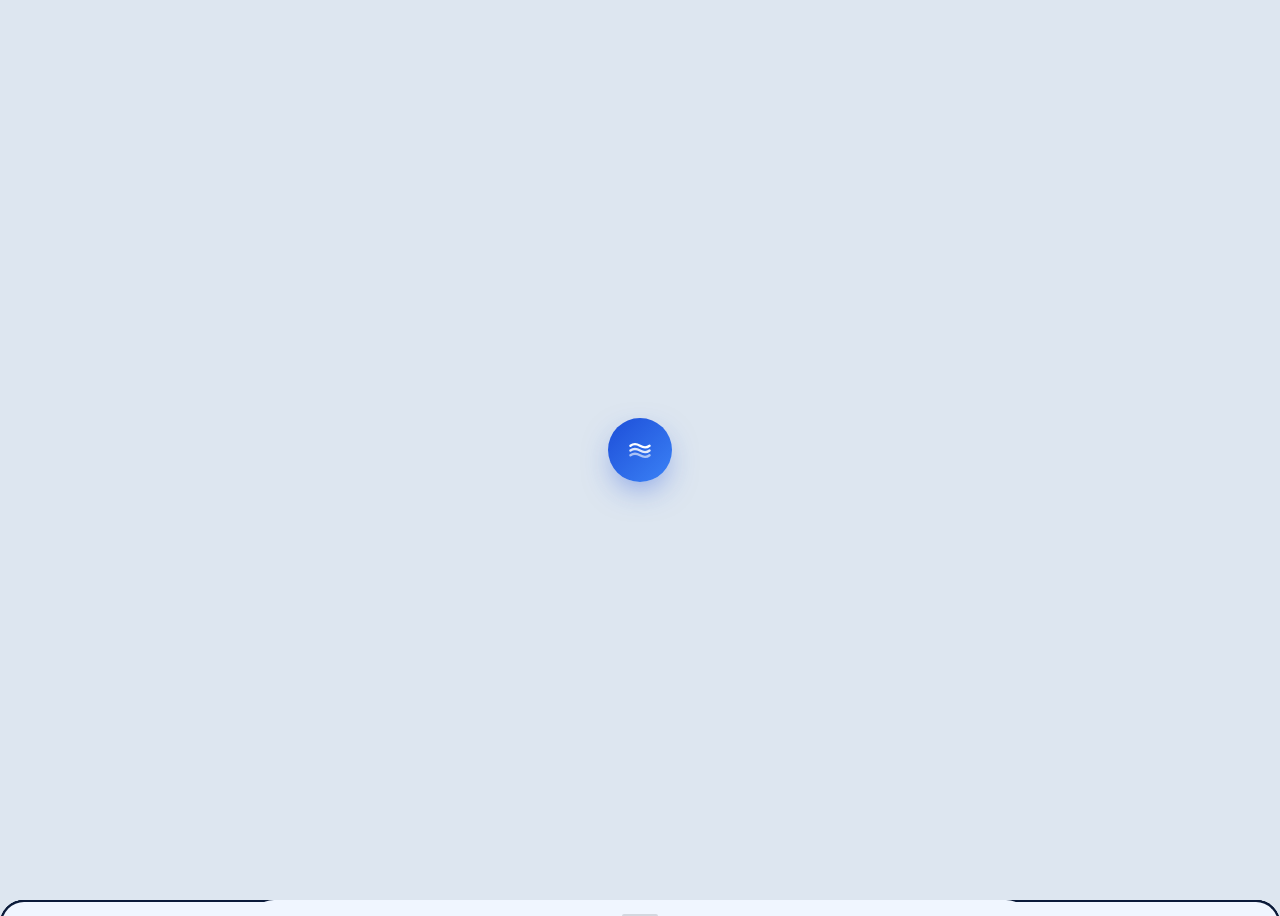
==== chats.html @ cad6d77a "Add files via upload" ====
<!DOCTYPE html>
<html lang="en">
<head>
<meta charset="UTF-8" />
<meta name="viewport" content="width=device-width, initial-scale=1.0, maximum-scale=1.0, user-scalable=no" />
<meta name="theme-color" content="#1d4ed8" />
<title>NovaChat — Chats</title>
<link rel="icon" href="data:image/svg+xml;utf8,<svg xmlns='http://www.w3.org/2000/svg' viewBox='0 0 64 64'><circle cx='32' cy='30' r='26' fill='%231d4ed8'/><circle cx='22' cy='30' r='3.2' fill='white'/><circle cx='32' cy='30' r='3.2' fill='white'/><circle cx='42' cy='30' r='3.2' fill='white'/><path d='M26 52 L32 60 L38 52 Z' fill='%231d4ed8'/></svg>" />
<link href="https://fonts.googleapis.com/css2?family=Poppins:wght@400;500;600;700;800&display=swap" rel="stylesheet" />
<script src="https://cdn.jsdelivr.net/npm/@supabase/supabase-js@2"></script>
<script src="https://unpkg.com/@phosphor-icons/web"></script>
<script src="https://cdn.jsdelivr.net/npm/html2canvas@1.4.1/dist/html2canvas.min.js"></script>

<style>
/* ====== UNIFIED CSS VARIABLES (matches discover.html) ====== */
:root{
  --bg:#dde6f0;
  --bg-2:#d4e2f8;
  --card:#f0f6ff;
  --card-2:#f8faff;
  --ink:#0b1b3a;
  --ink-soft:#5b6b8c;
  --muted:#9aa6c2;
  --line:#e3eaf6;
  --surface:#c9dcf6;
  --surface-2:#bcd2f0;
  --surface-border:#a8c2e8;
  --brand:#1d4ed8;
  --brand-2:#3b82f6;
  --brand-3:#60a5fa;
  --brand-glow:rgba(29,78,216,.45);
  --hero:#1d4ed8;
  --hero-2:#2563eb;
  --good:#22c55e;
  --warn:#f59e0b;
  --bad:#ef4444;
  --radius:18px;
  --radius-lg:24px;
  --shadow-sm:0 8px 24px -6px rgba(15,40,120,.18);
  --shadow:0 18px 40px -18px rgba(15,40,90,.25);
  --shadow-lg:0 28px 70px -18px rgba(15,40,120,.35);
  --transition:.25s cubic-bezier(.4,.0,.2,1);
  --spring:cubic-bezier(.34,1.4,.64,1);
  --glass-bg:rgba(255,255,255,0.55);
  --glass-border:rgba(255,255,255,0.80);

  /* ── Bubble colours (light) ── */
  --bubble-out-bg: linear-gradient(135deg, #2563eb, #1d4ed8);
  --bubble-out-text: #ffffff;
  --bubble-out-border: transparent;
  --bubble-in-bg: rgba(255,255,255,0.85);
  --bubble-in-text: var(--ink);
  --bubble-in-border: rgba(199,218,243,0.7);
}

/* ====== UNIFIED DARK THEME (matches discover.html) ====== */
[data-theme="dark"]{
  --bg:#0d1117;
  --bg-2:#0f1724;
  --card:#111827;
  --card-2:#1a2235;
  --ink:#ecf0f7;
  --ink-soft:#8ea0b9;
  --muted:#596d86;
  --line:#1e2d42;
  --surface:#0d1420;
  --surface-2:#182030;
  --surface-border:#273d56;
  --hero:#1e3a8a;
  --hero-2:#1d4ed8;
  --shadow-sm:0 8px 24px -6px rgba(0,0,0,.50);
  --shadow:0 18px 40px -18px rgba(0,0,0,.62);
  --shadow-lg:0 28px 70px -18px rgba(0,0,0,.72);

  /* ── Bubble colours (dark) ── */
  --bubble-out-bg: linear-gradient(135deg, #2563eb, #1d4ed8);
  --bubble-out-text: #ffffff;
  --bubble-out-border: transparent;
  --bubble-in-bg: rgba(255,255,255,0.06);
  --bubble-in-text: #ecf0f7;
  --bubble-in-border: rgba(39,61,86,0.55);
}
[data-theme="dark"] body{background:var(--bg);}
[data-theme="dark"] .topbar{background:#111827;border-color:#ffffff;border-width:2.5px;border-top:none;}
[data-theme="dark"] #themeToggle{background:#0d1420;border-color:#1e3a6e;color:#60a5fa;}
[data-theme="dark"] #refreshBtn{background:#0d1420;border-color:#1e3a6e;color:#60a5fa;}

[data-theme="dark"] .list-islands{background:transparent;}
[data-theme="dark"] .chat-row:active{background:rgba(29,78,216,.10);}
[data-theme="dark"] .c-time{color:#596d86;}
[data-theme="dark"] .c-preview{color:#596d86;}
[data-theme="dark"] .empty-state{color:#596d86;}
[data-theme="dark"] .section-chip{background:#0d1420;border-color:#1e2d42;color:#8ea0b9;}
[data-theme="dark"] .menu-sheet{background:var(--card);}
[data-theme="dark"] .menu-item{color:#f1f5f9;}
[data-theme="dark"] .menu-item:active{background:rgba(255,255,255,.06);}
[data-theme="dark"] .menu-divider{background:#1e2d42;}
[data-theme="dark"] .topbar-name{color:#ecf0f7;}
[data-theme="dark"] .topbar-sub{color:#596d86;}

/* ====== RESET ====== */
*{box-sizing:border-box;-webkit-tap-highlight-color:transparent;}
body{-webkit-user-select:none;-moz-user-select:none;user-select:none;
  /* Disable pull-to-refresh */
  overscroll-behavior-y:none;
}
input,textarea{-webkit-user-select:text;-moz-user-select:text;user-select:text;}
button{font:inherit;color:inherit;border:0;background:transparent;cursor:pointer;}
a{text-decoration:none;}

body{
  font-family:'Poppins',-apple-system,BlinkMacSystemFont,"Segoe UI",sans-serif;
  color:var(--ink);
  background:var(--bg);
  min-height:100vh;
  overflow-x:hidden;
  transition:background .35s ease, color .25s ease;
}
body::-webkit-scrollbar{display:none;}
body{scrollbar-width:none;}

/* ====== PAGE ====== */
.page{
  max-width:440px;
  margin:0 auto;
  min-height:100vh;
  padding:calc(80px + env(safe-area-inset-top,0px)) 16px calc(80px + env(safe-area-inset-bottom,0px));
}

/* ====== OFFLINE BANNER ====== */
.offline{
  position:fixed;top:0;left:0;right:0;
  background:var(--bad);color:#fff;
  text-align:center;padding:6px 10px;
  font-size:13px;font-weight:600;z-index:200;
  transform:translateY(-100%);transition:transform .3s;
}
.offline.show{transform:translateY(0);}

/* ====== TOPBAR — pill, matched to discover.html ====== */
.topbar{
  position:fixed;
  top:0;
  left:50%;transform:translateX(-50%);
  width:min(100vw,480px);
  height:calc(56px + env(safe-area-inset-top,0px));
  z-index:80;
  display:flex;align-items:center;justify-content:space-between;
  padding:env(safe-area-inset-top,0px) 12px 0 16px;
  border-radius:0 0 28px 28px;
  background:var(--card);
  border:2.5px solid #0b1b3a;
  border-top:none;
  box-shadow:0 8px 32px rgba(0,0,0,0.10);
  transition:background .3s, border-color .3s;
}

/* Left: brand logo + title */
.topbar-left{display:flex;align-items:center;gap:10px;}
.topbar-logo{
  width:36px;height:36px;border-radius:50%;
  background:linear-gradient(135deg,var(--brand),var(--brand-2));
  display:grid;place-items:center;
  flex-shrink:0;
  box-shadow:0 4px 12px -4px rgba(29,78,216,.45);
}
.topbar-title{font-weight:800;font-size:18px;color:var(--ink);letter-spacing:-.3px;}

/* Right: action buttons */
.topbar-right{display:flex;align-items:center;gap:6px;flex-shrink:0;}
.icon-btn{
  width:34px;height:34px;border-radius:14px;
  display:grid;place-items:center;
  color:var(--ink-soft);
  background:var(--surface);
  border:1.5px solid var(--line);
  box-shadow:0 2px 8px -2px rgba(29,78,216,.12);
  transition:background .25s,border-color .25s,color .25s,transform .15s;
  flex-shrink:0;
}
.icon-btn:active{transform:scale(.88);}
.icon-btn i{font-size:18px;}
#themeToggle{
  width:34px;height:34px;border-radius:14px;
  display:grid;place-items:center;
  color:var(--brand);
  background:var(--surface);
  border:1.5px solid var(--brand-3);
  box-shadow:0 2px 8px -2px rgba(29,78,216,.18);
  transition:background .25s,border-color .25s,color .25s,transform .15s;
  flex-shrink:0;
  cursor:pointer;
}
#themeToggle:active{transform:scale(.88);}
#themeToggle i{font-size:18px;transition:opacity .2s,transform .25s;}
@keyframes themeShake{
  0%{transform:rotate(0deg);}20%{transform:rotate(-18deg);}
  40%{transform:rotate(18deg);}60%{transform:rotate(-12deg);}
  80%{transform:rotate(10deg);}100%{transform:rotate(0deg);}
}
#themeToggle.shaking i{animation:themeShake .4s ease;}

/* Refresh button — pill style matching profile.html */
#refreshBtn{
  height:34px;padding:0 12px 0 10px;border-radius:14px;
  display:flex;align-items:center;gap:6px;
  color:var(--brand);
  background:var(--surface);
  border:1.5px solid var(--brand-3);
  box-shadow:0 2px 8px -2px rgba(29,78,216,.18);
  transition:background .25s,border-color .25s,color .25s,transform .15s;
  flex-shrink:0;
  font-size:13px;font-weight:700;font-family:'Poppins',sans-serif;
  letter-spacing:-.1px;
  cursor:pointer;
}
#refreshBtn:active{transform:scale(.92);}
#refreshBtn i{font-size:16px;transition:transform .5s cubic-bezier(.34,1.4,.64,1);}
#refreshBtn.spinning i{transform:rotate(360deg);}



/* ====== SECTION HEADER ====== */
.section-header{
  display:flex;align-items:center;justify-content:space-between;
  padding:0 0 10px;
}
.section-chip{
  display:inline-flex;align-items:center;gap:6px;
  font-size:11px;font-weight:700;letter-spacing:1.2px;
  text-transform:uppercase;color:var(--ink-soft);
}
.section-chip i{font-size:13px;}
.chats-count{font-size:13px;font-weight:600;color:var(--muted);}

/* ====== CHAT LIST — flat rows, no card islands ====== */
.chat-list-flat{
  display:flex;flex-direction:column;
  opacity:0;transform:translateY(14px);
  animation:cardIn .55s var(--spring) forwards .1s;
}
@keyframes cardIn{to{opacity:1;transform:translateY(0);}}

/* Keep .list-islands as alias so old HTML reference still works */
.list-islands{
  display:flex;flex-direction:column;
  opacity:0;transform:translateY(14px);
  animation:cardIn .55s var(--spring) forwards .1s;
}

.chat-row{
  display:flex;align-items:center;gap:13px;
  padding:12px 4px;
  cursor:pointer;
  transition:background var(--transition);
  position:relative;
  border-bottom:1px solid var(--line);
}
.chat-row:last-child{ border-bottom:none; }
[data-theme="dark"] .chat-row{ border-bottom-color:var(--line); }
.chat-row:active{background:rgba(29,78,216,.04);}
[data-theme="dark"] .chat-row:active{background:rgba(29,78,216,.10);}

/* Avatar */
.c-avatar{
  width:52px;height:52px;border-radius:50%;
  display:grid;place-items:center;
  font-weight:700;font-size:16px;color:#fff;
  flex-shrink:0;position:relative;
  box-shadow:0 4px 14px -4px rgba(0,0,60,.25);
}
.c-avatar img{width:100%;height:100%;object-fit:cover;border-radius:50%;}
/* c-dot removed — online shown as text only */
.c-dot{ display:none !important; }

/* Info */
.c-info{flex:1;min-width:0;}
.c-top{display:flex;align-items:center;justify-content:space-between;gap:8px;}
.c-name{font-size:15px;font-weight:700;color:var(--ink);line-height:1.2;
  white-space:nowrap;overflow:hidden;text-overflow:ellipsis;}
.c-online-text{
  font-size:10px;font-weight:600;color:var(--ink-soft);
  text-transform:lowercase;letter-spacing:.2px;
  vertical-align:middle;margin-left:4px;
}
.c-time{font-size:11px;font-weight:600;color:var(--muted);white-space:nowrap;flex-shrink:0;}
.c-bottom{display:flex;align-items:center;justify-content:space-between;gap:8px;margin-top:3px;}
.c-preview{
  font-size:12px;color:var(--ink-soft);
  white-space:nowrap;overflow:hidden;text-overflow:ellipsis;
  flex:1;min-width:0;
}
.c-preview.unread{color:var(--ink);font-weight:600;}
.c-badge{
  min-width:20px;height:20px;border-radius:999px;
  background:var(--brand);color:#fff;
  font-size:11px;font-weight:700;
  display:grid;place-items:center;
  padding:0 5px;flex-shrink:0;
  transform:scale(0);opacity:0;
  transition:transform .3s var(--spring),opacity .2s ease;
}
.c-badge.show{transform:scale(1);opacity:1;}

/* ====== EMPTY STATE ====== */
.empty-state{
  text-align:center;padding:60px 24px;
  color:var(--ink-soft);
}
.empty-state i{font-size:52px;color:var(--muted);display:block;margin-bottom:12px;}
.empty-state p{font-size:14px;font-weight:500;margin:0 0 4px;}
.empty-state small{font-size:12px;color:var(--muted);}
.empty-state-discover-btn{
  display:inline-flex;align-items:center;justify-content:center;gap:8px;
  margin-top:22px;
  padding:13px 28px;
  border-radius:999px;
  background:var(--brand);
  color:#fff;
  font-family:'Poppins',sans-serif;
  font-size:14px;font-weight:700;
  letter-spacing:-.1px;
  border:none;cursor:pointer;
  box-shadow:0 10px 28px -8px var(--brand-glow);
  transition:transform .2s var(--spring), box-shadow .2s ease;
  text-decoration:none;
}
.empty-state-discover-btn:active{
  transform:scale(.95);
  box-shadow:0 4px 14px -4px var(--brand-glow);
}
.empty-state-discover-btn i{font-size:18px;}

/* ====== LOADER ====== */
.loader{
  position:fixed;inset:0;z-index:999;
  background:var(--bg);
  display:grid;place-items:center;
  transition:opacity .3s ease;
}
.loader.hide{opacity:0;pointer-events:none;}
.spin{
  width:36px;height:36px;border-radius:50%;
  border:3px solid var(--line);border-top-color:var(--brand);
  animation:spin .7s linear infinite;
}
@keyframes spin{to{transform:rotate(360deg);}}
.nova-brand-mark{
  width:64px;height:64px;border-radius:50%;
  background:linear-gradient(135deg,#1d4ed8,#3b82f6);
  display:grid;place-items:center;
  box-shadow:0 12px 32px -8px rgba(29,78,216,.55);
  animation:novaPulse 1.2s ease-in-out infinite;
}
@keyframes novaPulse{
  0%,100%{ transform:scale(1); box-shadow:0 12px 32px -8px rgba(29,78,216,.55); }
  50%    { transform:scale(1.08); box-shadow:0 16px 40px -8px rgba(59,130,246,.75); }
}
[data-theme="dark"] .nova-brand-mark{
  background:linear-gradient(135deg,#3b82f6,#60a5fa);
  box-shadow:0 12px 32px -8px rgba(96,165,250,.6);
}

/* ====== SLIM TOAST NOTIFICATION ====== */
.notif-popup{
  position:fixed;
  top:calc(76px + env(safe-area-inset-top,0px));
  left:50%;transform:translateX(-50%) translateY(-12px);
  z-index:300;opacity:0;pointer-events:none;
  transition:opacity .25s ease,transform .35s var(--spring);
  width:min(calc(100vw - 32px),400px);
}
.notif-popup.show{opacity:1;transform:translateX(-50%) translateY(0);pointer-events:auto;}

/* Base card */
.notif-card{
  display:flex;align-items:center;gap:10px;
  padding:10px 12px 10px 14px;
  border-radius:12px;
  background:rgba(248,250,255,.97);
  border-left:3px solid var(--brand);
  box-shadow:0 4px 20px -4px rgba(15,40,120,.18),0 1px 6px rgba(0,0,0,.07);
  backdrop-filter:blur(8px);-webkit-backdrop-filter:blur(8px);
}
/* Type tints */
.notif-card.success{ background:rgba(240,253,244,.97); border-left-color:#16a34a; }
.notif-card.error  { background:rgba(254,242,242,.97); border-left-color:#dc2626; }
.notif-card.warning{ background:rgba(255,251,235,.97); border-left-color:#d97706; }
.notif-card.info   { background:rgba(239,246,255,.97); border-left-color:#2563eb; }
/* Legacy aliases */
.notif-card.good   { background:rgba(240,253,244,.97); border-left-color:#16a34a; }
.notif-card.bad    { background:rgba(254,242,242,.97); border-left-color:#dc2626; }
/* Dark mode */
[data-theme="dark"] .notif-card         { background:rgba(17,24,39,.96); box-shadow:0 4px 20px -4px rgba(0,0,0,.45); }
[data-theme="dark"] .notif-card.success,
[data-theme="dark"] .notif-card.good    { background:rgba(5,46,22,.92);  border-left-color:#22c55e; }
[data-theme="dark"] .notif-card.error,
[data-theme="dark"] .notif-card.bad     { background:rgba(69,10,10,.92); border-left-color:#f87171; }
[data-theme="dark"] .notif-card.warning { background:rgba(69,39,0,.92);  border-left-color:#fbbf24; }
[data-theme="dark"] .notif-card.info    { background:rgba(8,28,70,.92);  border-left-color:#60a5fa; }
/* Icon — naked, no wrapper */
.notif-icon-wrap{
  width:20px;height:20px;border-radius:0;
  display:grid;place-items:center;flex:0 0 20px;
  background:none !important;
}
.notif-icon-wrap i{ font-size:18px; color:var(--brand); }
.notif-card.success .notif-icon-wrap i,
.notif-card.good    .notif-icon-wrap i { color:#16a34a; }
.notif-card.error   .notif-icon-wrap i,
.notif-card.bad     .notif-icon-wrap i { color:#dc2626; }
.notif-card.warning .notif-icon-wrap i { color:#d97706; }
.notif-card.info    .notif-icon-wrap i { color:#2563eb; }
[data-theme="dark"] .notif-card.success .notif-icon-wrap i,
[data-theme="dark"] .notif-card.good    .notif-icon-wrap i { color:#22c55e; }
[data-theme="dark"] .notif-card.error   .notif-icon-wrap i,
[data-theme="dark"] .notif-card.bad     .notif-icon-wrap i { color:#f87171; }
[data-theme="dark"] .notif-card.warning .notif-icon-wrap i { color:#fbbf24; }
[data-theme="dark"] .notif-card.info    .notif-icon-wrap i { color:#60a5fa; }
/* Text */
.notif-body{flex:1;min-width:0;}
.notif-title{font-size:13px;font-weight:700;color:var(--ink);line-height:1.2;}
.notif-msg{font-size:12px;color:var(--ink-soft);margin-top:1px;line-height:1.35;white-space:nowrap;overflow:hidden;text-overflow:ellipsis;}
[data-theme="dark"] .notif-title{color:#ecf0f7;}
[data-theme="dark"] .notif-msg{color:#8ea0b9;}
/* Close */
.notif-close{color:var(--muted);font-size:16px;width:24px;height:24px;display:grid;place-items:center;border-radius:6px;flex:0 0 24px;transition:background var(--transition);}
.notif-close:active{background:rgba(0,0,0,.07);}
[data-theme="dark"] .notif-close:active{background:rgba(255,255,255,.08);}

/* ====== MENU SHEET ====== */
.menu-overlay{
  position:fixed;inset:0;z-index:100;
  background:rgba(11,27,58,.0);
  backdrop-filter:blur(0px);-webkit-backdrop-filter:blur(0px);
  pointer-events:none;
  transition:background .3s ease,backdrop-filter .3s ease,-webkit-backdrop-filter .3s ease;
}
.menu-overlay.show{
  background:rgba(11,27,58,.4);
  backdrop-filter:blur(6px);-webkit-backdrop-filter:blur(6px);
  pointer-events:auto;
}
.menu-sheet{
  position:fixed;bottom:0;left:50%;
  transform:translateX(-50%) translateY(100%);
  width:min(100vw,440px);
  border-radius:20px 20px 0 0;
  background:var(--card);
  box-shadow:0 -12px 40px -8px rgba(15,40,120,.25);
  z-index:101;
  padding:8px 0 calc(16px + env(safe-area-inset-bottom,0px));
  transition:transform .4s var(--spring);
}
.menu-sheet.show{transform:translateX(-50%) translateY(0);}
.menu-handle{width:36px;height:4px;border-radius:999px;background:rgba(0,0,0,.12);margin:6px auto 14px;}
[data-theme="dark"] .menu-handle{background:rgba(255,255,255,.12);}
.menu-item{
  display:flex;align-items:center;gap:14px;
  padding:14px 20px;font-size:15px;font-weight:600;color:var(--ink);
  transition:background var(--transition);cursor:pointer;
}
.menu-item:active{background:rgba(29,78,216,.06);}
.menu-item i{font-size:20px;color:var(--ink-soft);}
.menu-item.danger{color:var(--bad);}
.menu-item.danger i{color:var(--bad);}
.menu-divider{height:1px;background:var(--line);margin:4px 0;}

/* ======================================================
   CHAT VIEW (inline — no page reload)
   ====================================================== */
.chat-view{
  position:fixed;inset:0;z-index:150;
  display:flex;flex-direction:column;
  max-width:440px;margin:0 auto;
  background:var(--bg);
  /* entrance: slide up + subtle scale, matching discover sheet animation */
  transform:translateY(100%) scale(.97);
  opacity:0;
  transition:transform .45s var(--spring), opacity .3s ease;
  pointer-events:none;
}
.chat-view.open{
  transform:translateY(0) scale(1);
  opacity:1;
  pointer-events:auto;
}

/* Match body bg inside chat view */
.chat-view::before{
  content:"";
  position:absolute;inset:0;z-index:0;pointer-events:none;
  background:var(--bg);
}

/* ── Chat Header — flush top, curved bottom (matches outer tabbar style) ── */
.cv-header{
  position:relative;z-index:10;
  flex-shrink:0;
  display:flex;align-items:center;gap:10px;
  /* Flush to top edges, curved at bottom */
  margin:0;
  padding:calc(env(safe-area-inset-top,0px) + 12px) 12px 14px 10px;
  border-radius:0 0 28px 28px;
  /* Morphic glass — blurs content passing beneath */
  background:rgba(246,250,255,.92);
  backdrop-filter:blur(24px) saturate(180%);
  -webkit-backdrop-filter:blur(24px) saturate(180%);
  border:0.5px solid rgba(255,255,255,.75);
  border-top:none;
  box-shadow:
    0 8px 32px -8px rgba(15,40,120,.22),
    0 2px 8px -2px rgba(15,40,120,.10);
}
[data-theme="dark"] .cv-header{
  background:rgba(18,28,50,.92);
  border-color:rgba(255,255,255,.08);
  border-top:none;
  box-shadow:
    0 8px 32px -8px rgba(0,0,0,.5),
    0 2px 8px -2px rgba(0,0,0,.3);
}

.cv-back{
  width:38px;height:38px;border-radius:10px;
  display:grid;place-items:center;
  color:var(--ink-soft);flex-shrink:0;
  transition:transform var(--transition),background var(--transition);
  cursor:pointer;
}
.cv-back:active{transform:scale(.88);background:var(--surface);}
.cv-back i{font-size:22px;}

.cv-avatar{
  width:40px;height:40px;border-radius:50%;
  display:grid;place-items:center;
  font-weight:700;font-size:14px;color:#fff;
  flex-shrink:0;position:relative;
  box-shadow:0 3px 10px -3px rgba(0,0,60,.2);
  overflow:hidden;
}
.cv-avatar img{width:100%;height:100%;object-fit:cover;border-radius:50%;}
/* cv-online-dot removed — online shown as text only */
.cv-online-dot{ display:none !important; }

.cv-info{flex:1;min-width:0;}
.cv-name{font-size:15px;font-weight:700;color:var(--ink);line-height:1.2;
  white-space:nowrap;overflow:hidden;text-overflow:ellipsis;}
.cv-status{font-size:11px;font-weight:500;color:var(--muted);margin-top:1px;}
.cv-status.online{color:var(--ink);font-weight:600;}

.cv-actions{display:flex;gap:6px;flex-shrink:0;}
.cv-btn{
  width:36px;height:36px;border-radius:9px;
  display:grid;place-items:center;
  color:var(--ink-soft);
  background:rgba(219,231,251,.5);
  border:1px solid rgba(199,218,243,.5);
  transition:transform var(--transition),background var(--transition);
  cursor:pointer;
}
.cv-btn:active{transform:scale(.88);}
.cv-btn i{font-size:18px;}

/* ====== DISCOVER-STYLE PROFILE SHEET (inside chats) ====== */
.psheet-overlay{
  position:fixed;inset:0;z-index:160;
  background:rgba(11,27,58,.0);
  backdrop-filter:blur(0px);
  -webkit-backdrop-filter:blur(0px);
  pointer-events:none;
  transition:background .4s ease,backdrop-filter .5s ease,-webkit-backdrop-filter .5s ease;
}
.psheet-overlay.show{
  background:rgba(11,27,58,.55);
  backdrop-filter:blur(14px) saturate(160%);
  -webkit-backdrop-filter:blur(14px) saturate(160%);
  pointer-events:auto;
}
@keyframes psheetEnter{
  from{opacity:0;transform:translateX(-50%) translateY(60px) scale(.95);}
  to{opacity:1;transform:translateX(-50%) translateY(0) scale(1);}
}
.psheet{
  position:fixed;
  bottom:0;left:50%;
  transform:translateX(-50%) translateY(100%);
  width:min(100vw, 440px);
  max-height:90vh;
  border-radius:28px 28px 0 0;
  background:var(--card);
  box-shadow:0 -20px 60px -10px rgba(15,40,120,.35);
  z-index:161;
  overflow:hidden;
  transition:transform .45s var(--spring);
  display:flex;flex-direction:column;
}
.psheet.open{
  transform:translateX(-50%) translateY(0%);
  animation:psheetEnter .45s var(--spring) both;
}
.psheet-handle{
  width:40px;height:4px;border-radius:999px;
  background:rgba(0,0,0,.12);
  margin:12px auto 0;flex-shrink:0;
}
[data-theme="dark"] .psheet-handle{background:rgba(255,255,255,.12);}
.psheet-scroll{overflow-y:auto;scrollbar-width:none;flex:1;}
.psheet-scroll::-webkit-scrollbar{display:none;}
.psheet-hero{
  background:linear-gradient(160deg, var(--hero) 0%, var(--hero-2) 60%, #1e40af 100%);
  padding:20px 20px 24px;
  position:relative;overflow:hidden;
  text-align:center;flex-shrink:0;
  border-radius:18px;
  margin:10px 10px 0;
}
.psheet-close-btn{
  position:absolute;top:12px;right:12px;
  width:32px;height:32px;border-radius:50%;
  background:rgba(255,255,255,.18);
  border:none;cursor:pointer;
  display:grid;place-items:center;
  color:#fff;z-index:10;
  transition:background .2s ease,transform .2s var(--spring);
}
.psheet-close-btn:active{background:rgba(255,255,255,.3);transform:scale(.9);}
.psheet-close-btn i{font-size:17px;}
.psheet-hero::before{
  content:"";position:absolute;top:-50px;right:-50px;
  width:160px;height:160px;border-radius:50%;
  background:rgba(255,255,255,.06);pointer-events:none;
}
.psheet-hero::after{
  content:"";position:absolute;bottom:-70px;left:-30px;
  width:200px;height:200px;border-radius:50%;
  background:rgba(255,255,255,.04);pointer-events:none;
}
.psheet-avatar{
  width:80px;height:80px;border-radius:50%;
  display:grid;place-items:center;
  font-weight:700;font-size:26px;color:#fff;
  margin:0 auto 12px;
  border:3px solid rgba(255,255,255,.5);
  box-shadow:0 8px 28px -8px rgba(0,0,60,.4);
  position:relative;z-index:1;overflow:hidden;
}
.psheet-avatar img{width:100%;height:100%;object-fit:cover;}
.psheet-online-dot{
  display:inline-block;width:8px;height:8px;border-radius:50%;
  background:var(--good);margin-right:5px;vertical-align:middle;
}
.psheet-name{
  font-size:21px;font-weight:800;color:#fff;
  line-height:1.15;position:relative;z-index:1;
}
.psheet-username{font-size:13px;color:rgba(255,255,255,.65);margin-top:4px;position:relative;z-index:1;}
.psheet-status{
  font-size:12px;color:rgba(255,255,255,.75);
  margin-top:6px;position:relative;z-index:1;
  display:flex;align-items:center;justify-content:center;gap:4px;
}
.psheet-stats{display:flex;align-items:stretch;gap:10px;padding:16px 16px 4px;}
.psheet-stat-island{
  flex:1;padding:14px 8px 12px;text-align:center;
  background:var(--surface);border:1px solid var(--surface-border);
  border-radius:14px;
  opacity:0;transform:translateY(12px) scale(.95);
  transition:opacity .3s ease,transform .35s var(--spring);
}
.psheet-stat-island.in{opacity:1;transform:translateY(0) scale(1);}
.psheet-stat-val{font-size:20px;font-weight:800;color:var(--ink);}
.psheet-stat-label{font-size:11px;font-weight:600;color:var(--muted);margin-top:2px;text-transform:uppercase;letter-spacing:.6px;}
[data-theme="dark"] .psheet-stat-island{background:rgba(13,20,32,.6);border-color:#273d56;}
[data-theme="dark"] .psheet-stat-label{color:#596d86;}
.psheet-bio{
  padding:16px 20px;
  font-size:14px;color:var(--ink-soft);
  line-height:1.6;border-bottom:1px solid var(--line);
}
.psheet-bio:empty{display:none;}
.psheet-bio.no-bio{color:var(--muted);font-style:italic;font-size:13px;}
[data-theme="dark"] .psheet-bio{border-color:var(--line);}
.psheet-actions{
  display:flex;gap:10px;
  padding:14px 16px 16px;
  border-bottom:1px solid var(--line);
}
[data-theme="dark"] .psheet-actions{border-color:var(--line);}
.psheet-msg-btn{
  flex:1;height:46px;border-radius:12px;
  background:var(--brand);color:#fff;font-weight:700;font-size:14px;
  display:inline-flex;align-items:center;justify-content:center;gap:8px;
  box-shadow:0 10px 24px -10px var(--brand-glow);
  font-family:'Poppins',sans-serif;
  border:none;cursor:pointer;
  transition:transform var(--transition);
}
.psheet-msg-btn:active{transform:scale(.97);}
.psheet-msg-btn i{font-size:18px;}
.psheet-detail-row{
  display:flex;align-items:center;gap:12px;
  padding:11px 20px;border-bottom:1px solid var(--line);
  font-size:13px;color:var(--ink-soft);
}
.psheet-detail-row:last-child{border-bottom:0;margin-bottom:8px;}
.psheet-detail-row i{font-size:18px;color:var(--muted);flex-shrink:0;}
[data-theme="dark"] .psheet-detail-row{border-color:var(--line);color:#8ea0b9;}
[data-theme="dark"] .psheet-detail-row i{color:#596d86;}
.psheet-details-label{
  font-size:11px;font-weight:700;letter-spacing:1.2px;
  text-transform:uppercase;color:var(--ink-soft);
  padding:14px 20px 6px;
}
[data-theme="dark"] .psheet-details-label{color:#8ea0b9;}

/* muted state indicator on chat row */
.chat-row.muted .c-preview{opacity:.55;}
.chat-row.muted .c-name::after{
  content:" 🔕";font-size:11px;
}

/* ── Messages Area ── */
.cv-messages{
  position:relative;z-index:1;
  flex:1;overflow-y:auto;overflow-x:hidden;
  padding:8px 14px 12px;
  display:flex;flex-direction:column;gap:2px;
  scroll-behavior:smooth;
}
.cv-messages::-webkit-scrollbar{display:none;}
.cv-messages{scrollbar-width:none;}

/* Date chip */
.date-chip{
  align-self:center;
  font-size:11px;font-weight:600;
  color:var(--muted);
  background:rgba(255,255,255,.65);
  backdrop-filter:blur(8px);
  border:1px solid rgba(199,218,243,.5);
  border-radius:999px;
  padding:4px 14px;
  margin:10px 0 6px;
  letter-spacing:.3px;
}
[data-theme="dark"] .date-chip{background:rgba(20,31,54,.85);color:#8ea0b9;border-color:#334155;}

/* ── Bubbles ── */
.bubble-row{
  display:flex;
  align-items:flex-end;
  gap:8px;
  max-width:82%;
  margin-bottom:3px;
}
.bubble-row.out{
  align-self:flex-end;
  flex-direction:row-reverse;
}
.bubble-row.in{
  align-self:flex-start;
}
.bubble-row.group-start{ margin-top:10px; }

.bubble-mini-avatar{
  width:26px;height:26px;border-radius:50%;
  display:grid;place-items:center;
  font-size:9px;font-weight:700;color:#fff;
  flex-shrink:0;
  opacity:0;transition:opacity .2s;
  overflow:hidden;
  align-self:flex-end;
  margin-bottom:2px;
}
.bubble-mini-avatar.show{opacity:1;}
.bubble-mini-avatar img{width:100%;height:100%;object-fit:cover;border-radius:50%;}

.bubble{
  /* Tight WhatsApp-style padding */
  padding:6px 10px 4px;
  border-radius:8px;
  font-size:14px;
  font-weight:400;
  line-height:1.4;
  word-break:break-word;
  position:relative;
  max-width:100%;
  /* Inline timestamp trick: reserve trailing space for timestamp */
  display:block;
}

/* WhatsApp tail shapes */
.bubble-row.out .bubble{
  background:var(--bubble-out-bg);
  color:var(--bubble-out-text);
  border:1px solid var(--bubble-out-border);
  border-radius:8px 8px 2px 8px;
  box-shadow:0 4px 14px -4px var(--brand-glow);
}
.bubble-row.in .bubble{
  background:var(--bubble-in-bg);
  color:var(--bubble-in-text);
  border:1px solid var(--bubble-in-border);
  border-radius:8px 8px 8px 2px;
  backdrop-filter:blur(12px);
  -webkit-backdrop-filter:blur(12px);
  box-shadow:0 1px 4px rgba(15,40,120,.10);
}

/* Timestamp — inline bottom-right, WhatsApp style */
.bubble-meta{
  display:flex;
  align-items:center;
  justify-content:flex-end;
  gap:3px;
  float:right;
  /* Pushes timestamp to bottom-right of bubble */
  margin-left:8px;
  margin-top:1px;
  margin-bottom:-1px;
}
.bubble-time{
  font-size:10px;
  font-weight:500;
  white-space:nowrap;
  color:rgba(255,255,255,.7);
  line-height:1;
}
.bubble-row.in .bubble-time{color:var(--ink-soft);opacity:.75;}

/* Seen receipt */
.seen-wrap{
  display:flex;justify-content:flex-end;
  padding-right:4px;
  margin-top:1px;
  margin-bottom:2px;
  min-height:12px;
}
.seen-label{
  font-size:10px;font-weight:600;
  color:var(--brand-3);
  opacity:0;transform:translateY(4px);
  transition:opacity .3s ease,transform .3s var(--spring);
}
.seen-label.show{opacity:1;transform:translateY(0);}

/* Image bubble — WhatsApp style: full-bleed photo, no padding strip */
.bubble.bubble-image{
  padding:0;
  background:transparent;
  border:none;
  box-shadow:0 3px 12px -2px rgba(15,40,120,.28);
  backdrop-filter:none;-webkit-backdrop-filter:none;
}
.bubble-row.out .bubble.bubble-image{ border-radius:8px 8px 2px 8px; }
.bubble-row.in .bubble.bubble-image{ border-radius:8px 8px 8px 2px; }
.bubble-img-wrap{
  position:relative;
  padding:0;
  border-radius:inherit;
  overflow:hidden;
  line-height:0;
}
.bubble-img{
  width:100%;
  max-width:260px;min-width:170px;
  max-height:320px;
  border-radius:inherit;
  object-fit:cover;
  display:block;cursor:pointer;
  opacity:0;
  transition:opacity .4s ease, transform .3s var(--spring);
  transform:scale(.96);
}
.bubble-img.loaded{opacity:1;transform:scale(1);}
/* Timestamp + tick pill overlaid on the photo's bottom-right corner */
.bubble-img-meta{
  position:absolute;
  right:6px;bottom:6px;
  display:flex;align-items:center;gap:3px;
  padding:2px 7px;
  border-radius:999px;
  background:rgba(0,0,0,.45);
  pointer-events:none;
}
.bubble-img-meta .bubble-time{ color:#fff;opacity:1; }
.bubble-img-meta .img-tick{ font-size:13px;color:rgba(255,255,255,.85);display:inline-flex; }
.bubble-img-meta .img-tick.read{ color:#5ad0ff; }

/* Empty messages */
.empty-msgs{
  flex:1;display:flex;flex-direction:column;
  align-items:center;justify-content:center;
  text-align:center;padding:32px;
  gap:10px;color:var(--muted);
  animation:fadeIn .5s ease both .2s;
}
@keyframes fadeIn{from{opacity:0;}to{opacity:1;}}
.empty-msgs i{font-size:48px;color:var(--surface-border);}
.empty-msgs p{font-size:14px;font-weight:600;margin:0;color:var(--ink-soft);}
.empty-msgs small{font-size:12px;}

/* ── Bubble entrance animations ── */
@keyframes bubbleInRight{
  from{opacity:0;transform:translateX(18px) scale(.92);}
  to{opacity:1;transform:translateX(0) scale(1);}
}
@keyframes bubbleInLeft{
  from{opacity:0;transform:translateX(-18px) scale(.92);}
  to{opacity:1;transform:translateX(0) scale(1);}
}
@keyframes bubbleInRightSpring{
  0%{opacity:0;transform:translateX(18px) scale(.88);}
  60%{transform:translateX(-4px) scale(1.03);}
  80%{transform:translateX(2px) scale(.99);}
  100%{opacity:1;transform:translateX(0) scale(1);}
}
.bubble-row.out.animate{animation:bubbleInRightSpring .42s var(--spring) both;}
.bubble-row.in.animate{animation:bubbleInLeft .38s var(--spring) both;}

/* ── Input Bar ── */
.cv-input-bar{
  position:relative;z-index:1;
  flex-shrink:0;
  display:flex;
  align-items:flex-end;
  gap:8px;
  margin:0 12px;
  margin-bottom:calc(12px + env(safe-area-inset-bottom,0px));
  padding:8px 10px;
  background:rgba(246,250,255,0.93);
  backdrop-filter:blur(12px) saturate(160%);
  -webkit-backdrop-filter:blur(12px) saturate(160%);
  border:1px solid rgba(199,218,243,0.7);
  border-radius:18px;
  box-shadow:0 24px 60px -17px rgba(15,40,120,.38);
  transition:border-color .25s;
}
.cv-input-bar.recording-active{
  border-color:rgba(239,68,68,.5);
  box-shadow:0 0 0 3px rgba(239,68,68,.12), 0 24px 60px -17px rgba(15,40,120,.38);
}

/* Image attach button — always visible */
.cv-attach{
  width:36px;height:36px;
  border-radius:9px;
  background:rgba(219,231,251,0.6);
  border:1px solid rgba(199,218,243,0.6);
  display:grid;place-items:center;
  color:var(--ink-soft);
  flex-shrink:0;
  transition:transform var(--transition),background var(--transition),opacity var(--transition);
  cursor:pointer;
}
.cv-attach:active{transform:scale(.90);}
.cv-attach i{font-size:20px;}
[data-theme="dark"] .cv-attach{background:rgba(20,31,54,.92);border-color:#334155;color:#94a3b8;}
[data-theme="dark"] .cv-input-bar{
  background:rgba(18,28,50,.95);
  border-color:#28384d;
}

/* Text input — transparent inside bar */
.cv-input{
  flex:1;
  min-height:36px;max-height:130px;
  border-radius:0;
  background:transparent;
  border:none;
  padding:0 4px;
  font-family:'Poppins',sans-serif;
  font-size:14px;font-weight:500;
  color:var(--ink);
  outline:none;
  resize:none;
  overflow-y:auto;
  line-height:1.45;
  scrollbar-width:none;
  align-self:center;
}
.cv-input::-webkit-scrollbar{display:none;}
.cv-input::placeholder{color:var(--muted);}
[data-theme="dark"] .cv-input{color:#f1f5f9;}
[data-theme="dark"] .cv-input::placeholder{color:#64748b;}

/* Right-side button group */
.cv-right-btns{
  display:flex;align-items:center;
  flex-shrink:0;
  position:relative;
  width:36px;height:36px;
}

/* Send button */
.cv-send{
  position:absolute;top:0;left:0;
  width:36px;height:36px;
  border-radius:9px;
  background:var(--brand);
  display:grid;place-items:center;
  color:#fff;
  flex-shrink:0;
  border:none;cursor:pointer;
  transition:transform .2s var(--spring),opacity .18s ease;
  opacity:0;transform:scale(.6) rotate(-15deg);pointer-events:none;
}
.cv-send.show{opacity:1;transform:scale(1) rotate(0deg);pointer-events:auto;}
.cv-send:active{transform:scale(.88);}
.cv-send i{font-size:20px;}

/* Mic button */
.cv-mic{
  position:absolute;top:0;left:0;
  width:36px;height:36px;
  border-radius:9px;
  background:rgba(219,231,251,0.6);
  border:1px solid rgba(199,218,243,0.6);
  display:grid;place-items:center;
  color:var(--ink-soft);
  cursor:pointer;
  touch-action:none;
  user-select:none;
  -webkit-user-select:none;
  transition:transform .2s var(--spring),background .2s ease,color .2s ease,opacity .18s ease,border-color .2s ease,box-shadow .2s ease;
  opacity:1;
}
.cv-mic i{font-size:20px;pointer-events:none;}
.cv-mic.recording{
  background:var(--bad);
  border-color:var(--bad);
  color:#fff;
  transform:scale(1.18);
  box-shadow:0 0 0 6px rgba(239,68,68,.2);
}
[data-theme="dark"] .cv-mic{background:rgba(20,31,54,.92);border-color:#334155;color:#94a3b8;}

/* Hidden file input */
#cvFileInput{display:none;}

/* ── Voice Orbit Ring ── */
.cv-orbit-ring{
  position:absolute;
  /* sits at the centre of the mic button */
  bottom:calc(12px + env(safe-area-inset-bottom,0px) + 26px);
  right:28px;
  width:0;height:0;
  z-index:20;
  pointer-events:none;
}
.cv-orbit-ring.active{pointer-events:auto;}

.cv-orbit-btn{
  position:absolute;
  width:46px;height:46px;
  border-radius:50%;
  display:grid;place-items:center;
  cursor:pointer;
  font-size:20px;
  opacity:0;
  transform:scale(0) translate(0,0);
  transition:opacity .28s ease, transform .35s var(--spring), background .2s ease;
  box-shadow:0 6px 20px -4px rgba(0,0,0,.28);
  /* centre on the ring origin */
  top:-23px;left:-23px;
}
.cv-orbit-ring.active .cv-orbit-btn{opacity:1;}

/* Delete — slides LEFT */
.cv-orbit-delete{
  background:rgba(239,68,68,.13);
  border:1.5px solid rgba(239,68,68,.45);
  color:var(--bad);
}
.cv-orbit-delete:active{background:rgba(239,68,68,.28);}
.cv-orbit-ring.active .cv-orbit-delete{
  transform:scale(1) translate(-64px,0);
  transition-delay:0s;
}

/* Play — slides diagonal TOP-LEFT */
.cv-orbit-play{
  background:var(--surface);
  border:1.5px solid var(--line);
  color:var(--ink);
}
.cv-orbit-play:active{background:var(--surface-2);}
.cv-orbit-play.playing{
  background:var(--brand);
  border-color:var(--brand);
  color:#fff;
}
.cv-orbit-ring.active .cv-orbit-play{
  transform:scale(1) translate(-46px,-46px);
  transition-delay:.04s;
}

/* Send — slides UP */
.cv-orbit-send{
  background:var(--brand);
  border:none;
  color:#fff;
}
.cv-orbit-send:active{background:var(--brand-2);}
.cv-orbit-ring.active .cv-orbit-send{
  transform:scale(1) translate(0,-64px);
  transition-delay:.08s;
}

/* Recording indicator (floating timer) */
.cv-rec-indicator{
  position:absolute;
  bottom:calc(12px + env(safe-area-inset-bottom,0px) + 70px);
  right:12px;
  display:flex;align-items:center;gap:6px;
  background:rgba(239,68,68,.1);
  border:1px solid rgba(239,68,68,.3);
  border-radius:999px;
  padding:5px 12px;
  font-size:13px;font-weight:700;
  color:var(--bad);
  opacity:0;pointer-events:none;
  transform:translateY(8px);
  transition:opacity .22s ease,transform .22s var(--spring);
  backdrop-filter:blur(10px);
  -webkit-backdrop-filter:blur(10px);
  z-index:20;
  white-space:nowrap;
}
.cv-rec-indicator.show{opacity:1;transform:translateY(0);}
.cv-rec-dot{
  width:8px;height:8px;border-radius:50%;
  background:var(--bad);
  animation:recDot .9s ease-in-out infinite;
  flex-shrink:0;
}
@keyframes recDot{0%,100%{opacity:1;}50%{opacity:.2;}}

/* ====== THREE-DOT BUTTON ON CHAT ROWS ====== */
.c-dots-btn{
  width:32px;height:44px;
  display:grid;place-items:center;
  color:var(--ink-soft);
  background:transparent;
  border:none;
  flex-shrink:0;
  cursor:pointer;
  transition:color var(--transition),transform .15s;
}
.c-dots-btn:active{color:var(--ink);transform:scale(.88);}
.c-dots-btn i{font-size:24px;}
[data-theme="dark"] .c-dots-btn{color:var(--ink-soft);}

/* ====== MUTUAL TAG ====== */
.c-mutual-tag{
  display:inline-flex;align-items:center;gap:3px;
  font-size:10px;font-weight:700;
  color:var(--good);
  margin-top:2px;
  letter-spacing:.1px;
}
.c-mutual-tag i{font-size:11px;}

/* ====== CHAT ROW ACTION SHEET ====== */
.row-action-overlay{
  position:fixed;inset:0;z-index:120;
  background:rgba(11,27,58,.0);
  backdrop-filter:blur(0px);-webkit-backdrop-filter:blur(0px);
  pointer-events:none;
  transition:background .3s ease,backdrop-filter .3s ease,-webkit-backdrop-filter .3s ease;
}
.row-action-overlay.show{
  background:rgba(11,27,58,.4);
  backdrop-filter:blur(6px);-webkit-backdrop-filter:blur(6px);
  pointer-events:auto;
}
.row-action-sheet{
  position:fixed;bottom:0;left:50%;
  transform:translateX(-50%) translateY(100%);
  width:min(100vw,440px);
  background:var(--card);
  border-radius:24px 24px 0 0;
  padding:8px 0 calc(16px + env(safe-area-inset-bottom,0px));
  transition:transform .4s var(--spring);
  z-index:121;
}
.row-action-sheet.show{transform:translateX(-50%) translateY(0);}
[data-theme="dark"] .row-action-sheet{background:var(--card);}

/* ====== REPORT SHEET ====== */
.report-overlay{ z-index:131 !important; }
.report-sheet{
  position:fixed;bottom:0;left:50%;
  transform:translateX(-50%) translateY(100%);
  width:min(100vw,440px);
  background:var(--card);
  border-radius:24px 24px 0 0;
  padding:8px 0 calc(16px + env(safe-area-inset-bottom,0px));
  transition:transform .4s var(--spring);
  z-index:132;
}
.report-sheet.show{transform:translateX(-50%) translateY(0);}
[data-theme="dark"] .report-sheet{background:var(--card);}
.report-sheet-title{
  font-size:14px;font-weight:700;color:var(--ink);
  padding:4px 20px 12px;border-bottom:1px solid var(--line);
  margin-bottom:4px;
}
.report-reason-item{
  display:flex;align-items:center;gap:12px;
  padding:13px 20px;font-size:14px;font-weight:600;color:var(--ink);
  cursor:pointer;transition:background var(--transition);
}
.report-reason-item:active{background:rgba(29,78,216,.06);}
.report-reason-item.selected{color:var(--brand);}
.report-reason-item .check-circle{
  width:20px;height:20px;border-radius:50%;
  border:2px solid var(--muted);
  display:grid;place-items:center;
  flex-shrink:0;
  transition:border-color .2s,background .2s;
}
.report-reason-item.selected .check-circle{
  border-color:var(--brand);background:var(--brand);
}
.report-reason-item .check-circle i{font-size:11px;color:#fff;opacity:0;transition:opacity .15s;}
.report-reason-item.selected .check-circle i{opacity:1;}
.report-note-wrap{padding:8px 20px 4px;}
.report-note{
  width:100%;border-radius:10px;padding:10px 12px;
  font-family:'Poppins',sans-serif;font-size:13px;font-weight:500;
  color:var(--ink);background:var(--surface);
  border:1px solid var(--line);outline:none;resize:none;
  transition:border-color .2s;
  -webkit-user-select:text;user-select:text;
}
.report-note:focus{border-color:var(--brand);}
[data-theme="dark"] .report-note{background:var(--surface-2);color:#ecf0f7;}
.report-submit-btn{
  margin:10px 20px 0;
  display:block;width:calc(100% - 40px);
  padding:13px;border-radius:14px;
  background:var(--brand);color:#fff;
  font-family:'Poppins',sans-serif;font-size:14px;font-weight:700;
  text-align:center;cursor:pointer;
  transition:background .2s,transform .15s;
  border:none;
}
.report-submit-btn:active{transform:scale(.97);}
.report-submit-btn:disabled{background:var(--muted);cursor:not-allowed;}

/* ====== BLOCK CONFIRM SHEET ====== */
.confirm-overlay{
  position:fixed;inset:0;z-index:130;
  background:rgba(11,27,58,.0);
  backdrop-filter:blur(0px);-webkit-backdrop-filter:blur(0px);
  pointer-events:none;
  transition:background .3s ease,backdrop-filter .3s ease,-webkit-backdrop-filter .3s ease;
}
.confirm-overlay.show{
  background:rgba(11,27,58,.5);
  backdrop-filter:blur(8px);-webkit-backdrop-filter:blur(8px);
  pointer-events:auto;
}
.confirm-sheet{
  position:fixed;bottom:0;left:50%;
  transform:translateX(-50%) translateY(100%);
  width:min(100vw,440px);
  background:var(--card);
  border-radius:24px 24px 0 0;
  padding:16px 20px calc(20px + env(safe-area-inset-bottom,0px));
  transition:transform .4s var(--spring);
  z-index:131;
  text-align:center;
}
.confirm-sheet.show{transform:translateX(-50%) translateY(0);}
[data-theme="dark"] .confirm-sheet{background:var(--card);}
.confirm-sheet-icon{
  width:52px;height:52px;border-radius:50%;
  background:rgba(239,68,68,.12);
  display:grid;place-items:center;
  margin:0 auto 12px;
}
.confirm-sheet-icon i{font-size:26px;color:var(--bad);}
.confirm-sheet h3{font-size:16px;font-weight:700;color:var(--ink);margin:0 0 8px;}
.confirm-sheet p{font-size:13px;font-weight:400;color:var(--ink-soft);margin:0 0 20px;line-height:1.5;}
.confirm-btn-row{display:flex;gap:10px;}
.confirm-btn{
  flex:1;padding:13px;border-radius:14px;
  font-family:'Poppins',sans-serif;font-size:14px;font-weight:700;
  cursor:pointer;border:none;
  transition:transform .15s,background .2s;
}
.confirm-btn:active{transform:scale(.97);}
.confirm-btn.cancel{background:var(--surface);color:var(--ink);}
[data-theme="dark"] .confirm-btn.cancel{background:var(--surface-2);color:#ecf0f7;}
.confirm-btn.danger{background:var(--bad);color:#fff;}

/* ====== BULK SELECTION TOPBAR ====== */
.topbar-selection{
  position:fixed;
  top:calc(12px + env(safe-area-inset-top,0px));
  left:50%;transform:translateX(-50%);
  width:min(calc(100vw - 32px),416px);
  height:56px;z-index:81;
  display:flex;align-items:center;justify-content:space-between;
  padding:0 12px 0 8px;
  border-radius:28px;
  background:var(--brand);
  box-shadow:0 8px 32px rgba(29,78,216,0.35);
  transition:transform .35s var(--spring),opacity .25s ease;
  transform:translateX(-50%) translateY(-80px);
  opacity:0;
  pointer-events:none;
}
.topbar-selection.show{
  transform:translateX(-50%) translateY(0);
  opacity:1;
  pointer-events:auto;
}
.sel-back{
  width:38px;height:38px;border-radius:12px;
  display:grid;place-items:center;
  color:#fff;cursor:pointer;flex-shrink:0;
  transition:background .2s,transform .15s;
}
.sel-back:active{background:rgba(255,255,255,.15);transform:scale(.88);}
.sel-back i{font-size:22px;}
.sel-count{flex:1;font-size:15px;font-weight:700;color:#fff;padding-left:6px;}
.sel-actions{display:flex;gap:4px;}
.sel-action-btn{
  width:36px;height:36px;border-radius:12px;
  display:grid;place-items:center;
  color:#fff;cursor:pointer;
  transition:background .2s,transform .15s;
}
.sel-action-btn:active{background:rgba(255,255,255,.15);transform:scale(.88);}
.sel-action-btn i{font-size:20px;}

/* ====== SELECTION CHECKMARK ON AVATAR ====== */
.c-avatar .sel-check{
  position:absolute;inset:0;border-radius:50%;
  background:var(--brand);
  display:grid;place-items:center;
  opacity:0;transform:scale(0);
  transition:opacity .2s,transform .25s var(--spring);
  z-index:2;
}
.c-avatar .sel-check i{font-size:20px;color:#fff;}
.chat-row.selected .c-avatar .sel-check{opacity:1;transform:scale(1);}
.chat-row.selected{background:rgba(29,78,216,.07);}
[data-theme="dark"] .chat-row.selected{background:rgba(29,78,216,.15);}

/* ====== MESSAGE SELECTION MODE ====== */
.cv-header-selection{
  display:flex;align-items:center;gap:10px;
  /* Floated pill */
  margin:calc(env(safe-area-inset-top,0px) + 10px) 12px 8px;
  padding:10px 12px 10px 10px;
  border-radius:999px;
  background:var(--brand);
  box-shadow:0 8px 32px -8px rgba(29,78,216,.45);
  flex-shrink:0;
  position:absolute;
  top:0;left:0;right:0;
  z-index:11;
  opacity:0;
  transform:scale(.95);
  transition:opacity .25s,transform .3s var(--spring);
  pointer-events:none;
}
.cv-header-selection.show{opacity:1;transform:scale(1);pointer-events:auto;}
.msg-sel-count{flex:1;font-size:15px;font-weight:700;color:#fff;padding-left:4px;}
.msg-sel-actions{display:flex;gap:4px;}
.msg-sel-btn{
  width:36px;height:36px;border-radius:10px;
  display:grid;place-items:center;
  color:#fff;cursor:pointer;
  transition:background .2s,transform .15s;
}
.msg-sel-btn:active{background:rgba(255,255,255,.15);transform:scale(.88);}
.msg-sel-btn i{font-size:20px;}

/* Selected bubble highlight */
.bubble-row.msg-selected .bubble{
  outline:2px solid var(--brand);
  outline-offset:2px;
}
.bubble-row.msg-selected{background:rgba(29,78,216,.06);border-radius:12px;}
[data-theme="dark"] .bubble-row.msg-selected{background:rgba(29,78,216,.15);}

/* ====== MESSAGE ACTION BOTTOM SHEET ====== */
.msg-action-overlay{
  position:fixed;inset:0;z-index:200;
  background:rgba(11,27,58,.0);
  backdrop-filter:blur(0px);-webkit-backdrop-filter:blur(0px);
  pointer-events:none;
  transition:background .3s ease,backdrop-filter .3s ease,-webkit-backdrop-filter .3s ease;
}
.msg-action-overlay.show{
  background:rgba(11,27,58,.4);
  backdrop-filter:blur(6px);-webkit-backdrop-filter:blur(6px);
  pointer-events:auto;
}
.msg-action-sheet{
  position:fixed;bottom:0;left:50%;
  transform:translateX(-50%) translateY(100%);
  width:min(100vw,440px);
  background:var(--card);
  border-radius:24px 24px 0 0;
  border-top:0.5px solid var(--line);
  box-shadow:0 -12px 40px -8px rgba(15,40,120,.22);
  padding:8px 0 calc(16px + env(safe-area-inset-bottom,0px));
  transition:transform .4s var(--spring);
  z-index:201;
}
.msg-action-sheet.show{transform:translateX(-50%) translateY(0);}
[data-theme="dark"] .msg-action-sheet{background:var(--card);border-color:var(--line);}
/* Ensure del-choice overlay appears above chat-view (z-index 150) */
#delChoiceOverlay{ z-index:201 !important; }
/* Fix: in-chat 3-dot menu (cvContextSheet) reused .row-action-sheet's
   z-index (121), which sits BELOW the chat-view (150) — so it rendered
   invisible until the chat closed. Force it above the chat view. */
#cvContextOverlay{ z-index:201 !important; }
#cvContextSheet{ z-index:202 !important; }

/* ====== FORWARD MESSAGE SHEET ====== */
#fwdOverlay{ z-index:210 !important; }
#fwdSheet{ z-index:211 !important; max-height:72vh; display:flex; flex-direction:column; }
.fwd-sheet-title{
  font-size:12px;font-weight:600;color:var(--muted);
  padding:4px 20px 10px;letter-spacing:.3px;text-transform:uppercase;
  border-bottom:1px solid var(--line);margin-bottom:4px;
}
.fwd-list{ overflow-y:auto;flex:1;padding:4px 8px 4px; }
.fwd-contact-row{
  display:flex;align-items:center;gap:12px;
  padding:10px 10px;border-radius:14px;cursor:pointer;
  transition:background var(--transition);
}
.fwd-contact-row:active{background:rgba(29,78,216,.08);}
.fwd-contact-avatar{
  width:42px;height:42px;border-radius:50%;
  display:grid;place-items:center;
  font-size:14px;font-weight:700;color:#fff;
  flex-shrink:0;overflow:hidden;
}
.fwd-contact-avatar img{width:100%;height:100%;object-fit:cover;}
.fwd-contact-name{font-size:14px;font-weight:700;color:var(--ink);}
.fwd-contact-sub{font-size:12px;color:var(--muted);margin-top:1px;}
.fwd-empty{ text-align:center;padding:28px 16px;color:var(--muted);font-size:13px; }
.msg-action-label{
  font-size:12px;font-weight:600;color:var(--muted);
  padding:4px 20px 10px;
  letter-spacing:.3px;
  text-transform:uppercase;
  border-bottom:1px solid var(--line);
  margin-bottom:4px;
  white-space:nowrap;overflow:hidden;text-overflow:ellipsis;
}

/* ====== DELETE FOR ME / EVERYONE SHEET ====== */
.del-choice-sheet{
  position:fixed;bottom:0;left:50%;
  transform:translateX(-50%) translateY(100%);
  width:min(100vw,440px);
  background:var(--card);
  border-radius:24px 24px 0 0;
  padding:8px 0 calc(16px + env(safe-area-inset-bottom,0px));
  transition:transform .4s var(--spring);
  z-index:202;
}
.del-choice-sheet.show{transform:translateX(-50%) translateY(0);}
[data-theme="dark"] .del-choice-sheet{background:var(--card);}

/* ── Voice bubble (in chat) ── */
.voice-bubble{
  display:flex;align-items:center;gap:8px;
  padding:6px 10px 4px;
  min-width:190px;
}
.voice-play-btn{
  width:34px;height:34px;border-radius:50%;
  display:grid;place-items:center;
  flex-shrink:0;cursor:pointer;
  transition:transform .15s,opacity .15s;
}
.bubble-row.out .voice-play-btn{
  background:rgba(255,255,255,.25);
  color:#fff;
}
.bubble-row.in .voice-play-btn{
  background:var(--brand);
  color:#fff;
}
.voice-play-btn:active{transform:scale(.88);}
.voice-play-btn i{font-size:18px;}
.voice-waveform{
  flex:1;display:flex;flex-direction:column;gap:4px;min-width:0;
}
.voice-scrubber{
  -webkit-appearance:none;appearance:none;
  width:100%;height:3px;border-radius:99px;
  background:rgba(255,255,255,.3);
  outline:none;cursor:pointer;
}
.bubble-row.in .voice-scrubber{background:rgba(29,78,216,.3);}
.voice-scrubber::-webkit-slider-thumb{
  -webkit-appearance:none;
  width:10px;height:10px;border-radius:50%;
  background:#fff;cursor:pointer;
}
.bubble-row.in .voice-scrubber::-webkit-slider-thumb{background:var(--brand);}
.voice-duration{
  font-size:10px;font-weight:600;
  opacity:.75;line-height:1;
  font-variant-numeric:tabular-nums;
}
.bubble-row.out .voice-duration{color:#fff;}
.bubble-row.in .voice-duration{color:var(--ink-soft);}

/* ── Fullscreen image overlay ── */
.img-overlay{
  position:fixed;inset:0;z-index:500;
  background:rgba(0,0,0,.92);
  display:grid;place-items:center;
  opacity:0;pointer-events:none;
  transition:opacity .3s ease;
}
.img-overlay.show{opacity:1;pointer-events:auto;}
.img-overlay img{
  max-width:calc(100vw - 32px);
  max-height:calc(100dvh - 80px);
  border-radius:16px;object-fit:contain;
  transform:scale(.9);
  transition:transform .35s var(--spring);
  box-shadow:0 24px 60px -12px rgba(0,0,0,.6);
}
.img-overlay.show img{transform:scale(1);}
.img-overlay-close{
  position:absolute;top:calc(env(safe-area-inset-top,0px) + 14px);right:16px;
  width:40px;height:40px;border-radius:50%;
  background:rgba(255,255,255,.15);backdrop-filter:blur(8px);
  display:grid;place-items:center;
  color:#fff;font-size:22px;
  transition:background var(--transition),transform var(--transition);
  cursor:pointer;
}
.img-overlay-close:active{background:rgba(255,255,255,.25);transform:scale(.9);}

/* ====== BOTTOM TAB ISLAND — flat flush, matched to profile/discover ====== */
.tabbar{
  position:fixed;
  box-sizing:border-box;
  bottom:0;
  left:50%;transform:translateX(-50%);
  width:min(100vw,480px);
  height:64px;
  background:var(--card);
  border:2.5px solid #0b1b3a;
  border-bottom:none;
  border-radius:28px 28px 0 0;
  box-shadow:0 -4px 24px rgba(0,0,0,0.10);
  display:flex;align-items:stretch;justify-content:space-around;
  padding:0 8px;z-index:80;
  transition:background .3s, border-color .3s;
  overflow:visible;
}
.tab-btn{
  position:relative;flex:1;
  display:flex;flex-direction:column;align-items:center;justify-content:center;
  padding-top:8px;
  gap:3px;color:var(--muted);font-size:10.5px;font-weight:600;
  text-decoration:none;
  transition:color var(--transition);
  overflow:visible;
}
.tab-btn i{
  font-size:24px;
  transition:color var(--transition), transform .25s var(--spring);
}
.tab-btn span{
  line-height:1;
  font-size:10.5px;
  font-weight:600;
  opacity:1;
  transform:none;
  max-height:none;
  overflow:visible;
  transition:color var(--transition);
}
.tab-btn::before{ content:none; }
.tab-btn::after{ content:none; }
/* Bottom line indicator */
.tab-btn .tab-line{
  position:absolute;
  bottom:-1px;
  left:50%;
  transform:translateX(-50%) scaleX(0);
  width:28px;
  height:3px;
  border-radius:3px 3px 0 0;
  background:var(--brand);
  transition:transform .35s var(--spring), background .25s;
}
.tab-btn.active .tab-line{
  transform:translateX(-50%) scaleX(1);
}
.tab-btn.active{
  color:var(--brand);
}
.tab-btn.active i{
  color:var(--brand);
  transform:translateY(-2px);
}
.tab-btn.active span{
  color:var(--brand);
  font-weight:700;
}
.tab-btn .notif-dot{
  position:absolute;top:6px;right:calc(50% - 18px);
  width:9px;height:9px;border-radius:50%;
  background:var(--bad);border:2px solid var(--card);
  transform:scale(0);opacity:0;
  transition:transform .35s var(--spring), opacity .25s var(--transition);
  z-index:4;
}
.tab-btn .notif-dot.show{transform:scale(1);opacity:1;}
[data-theme="dark"] .tabbar{background:#111827;border-color:#ffffff;border-width:2.5px;}
[data-theme="dark"] .tab-btn{color:#596d86;}
[data-theme="dark"] .tab-btn.active{color:#60a5fa;}
[data-theme="dark"] .tab-btn.active i{color:#60a5fa;}
[data-theme="dark"] .tab-btn.active span{color:#60a5fa;}
[data-theme="dark"] .tab-btn .tab-line{background:#60a5fa;}

/* ====== FEED + STORIES + SHEETS (NEW) ====== */
.topbar-title{transition:opacity .2s ease, transform .2s ease;}
.topbar-title.swap{opacity:0;transform:translateY(-4px);}

.feed-page{padding-top:78px;padding-bottom:90px;}

/* Stories strip */
.stories-strip-wrap{margin:-4px -16px 12px;}
.stories-strip{display:flex;gap:12px;overflow-x:auto;padding:8px 16px 12px;scrollbar-width:none;}
.stories-strip::-webkit-scrollbar{display:none;}
.story-item{flex:0 0 auto;width:68px;display:flex;flex-direction:column;align-items:center;gap:6px;cursor:pointer;}
.story-ring{width:64px;height:64px;border-radius:50%;padding:3px;background:var(--line);display:flex;align-items:center;justify-content:center;position:relative;transition:transform var(--transition);}
.story-item:active .story-ring{transform:scale(.94);}
.story-ring.unseen{background:conic-gradient(from 0deg,#1d4ed8,#3b82f6,#60a5fa,#1d4ed8);}
.story-avatar{width:100%;height:100%;border-radius:50%;background:var(--card);background-size:cover;background-position:center;border:2px solid var(--card);display:flex;align-items:center;justify-content:center;color:var(--ink);font-weight:700;font-size:18px;overflow:hidden;}
.story-add-badge{position:absolute;right:-2px;bottom:-2px;width:22px;height:22px;border-radius:50%;background:var(--brand);color:#fff;display:flex;align-items:center;justify-content:center;border:2.5px solid var(--card);font-size:13px;}
.story-label{font-size:11px;color:var(--ink-soft);max-width:68px;text-align:center;white-space:nowrap;overflow:hidden;text-overflow:ellipsis;font-weight:500;}
.story-skeleton{flex:0 0 auto;width:64px;height:84px;border-radius:14px;background:linear-gradient(90deg,var(--line) 0%,var(--surface) 50%,var(--line) 100%);background-size:200% 100%;animation:shimmer 1.4s infinite;margin:8px 0;}
@keyframes shimmer{0%{background-position:200% 0;}100%{background-position:-200% 0;}}

/* Feed toggle */
.feed-toggle{display:flex;background:var(--surface);border-radius:14px;padding:4px;margin-bottom:14px;gap:4px;}
.feed-seg{flex:1;border:none;background:transparent;padding:10px 12px;border-radius:10px;font-weight:600;font-size:13px;color:var(--ink-soft);font-family:inherit;cursor:pointer;transition:var(--transition);}
.feed-seg.active{background:var(--card);color:var(--brand);box-shadow:var(--shadow-sm);}
[data-theme="dark"] .feed-seg.active{background:var(--card-2);color:var(--brand-3);}

/* Feed post card */
.feed-list{display:flex;flex-direction:column;gap:14px;}
.feed-post{background:var(--card);border-radius:var(--radius-lg);overflow:hidden;border:1px solid var(--line);box-shadow:var(--shadow-sm);}
.fp-head{display:flex;align-items:center;gap:10px;padding:12px 14px;}
.fp-avatar{width:38px;height:38px;border-radius:50%;background-size:cover;background-position:center;display:flex;align-items:center;justify-content:center;color:#fff;font-weight:700;font-size:14px;flex-shrink:0;}
.fp-meta{flex:1;min-width:0;}
.fp-name{font-weight:700;font-size:14px;color:var(--ink);}
.fp-time{font-size:11px;color:var(--muted);}
.fp-more{background:transparent;border:none;color:var(--ink-soft);font-size:20px;cursor:pointer;padding:4px;}
.fp-image{width:100%;aspect-ratio:1/1;background:var(--surface);background-size:cover;background-position:center;position:relative;cursor:pointer;}
.fp-heart-burst{position:absolute;top:50%;left:50%;font-size:90px;color:#fff;text-shadow:0 4px 18px rgba(0,0,0,.4);opacity:0;pointer-events:none;transform:translate(-50%,-50%) scale(.2);}
.fp-heart-burst.go{animation:heartburst .8s var(--spring) forwards;}
@keyframes heartburst{0%{opacity:0;transform:translate(-50%,-50%) scale(.2);}30%{opacity:1;transform:translate(-50%,-50%) scale(1.2);}60%{transform:translate(-50%,-50%) scale(1);}100%{opacity:0;transform:translate(-50%,-50%) scale(1.4);}}
.fp-actions{display:flex;gap:6px;padding:10px 10px 4px;}
.fp-act{background:transparent;border:none;display:flex;align-items:center;gap:6px;color:var(--ink);font-weight:600;font-size:13px;padding:6px 10px;border-radius:10px;cursor:pointer;font-family:inherit;transition:var(--transition);}
.fp-act:active{transform:scale(.94);}
.fp-act i{font-size:22px;}
.fp-act.liked i{color:var(--bad);}
.fp-act.liked{color:var(--bad);}
.fp-caption{padding:0 14px 14px;font-size:14px;color:var(--ink);line-height:1.45;}
.fp-caption b{font-weight:700;margin-right:6px;}
.feed-skeleton{height:380px;border-radius:var(--radius-lg);background:linear-gradient(90deg,var(--line) 0%,var(--surface) 50%,var(--line) 100%);background-size:200% 100%;animation:shimmer 1.4s infinite;}
.feed-empty{text-align:center;padding:60px 20px;color:var(--ink-soft);}
.feed-empty-emoji{font-size:54px;margin-bottom:10px;}
.feed-empty-title{font-weight:700;font-size:17px;color:var(--ink);margin-bottom:4px;}
.feed-empty-sub{font-size:13px;color:var(--muted);}

/* FAB */
.fab{position:fixed;right:18px;bottom:84px;width:58px;height:58px;border-radius:50%;background:linear-gradient(135deg,var(--brand-2),var(--brand));color:#fff;border:none;box-shadow:0 14px 30px -8px var(--brand-glow);font-size:26px;display:flex;align-items:center;justify-content:center;cursor:pointer;z-index:120;transition:transform var(--transition);}
.fab:active{transform:scale(.92);}
@media(min-width:480px){.fab{right:calc(50% - 220px + 18px);}}

/* Bottom sheet */
.bsheet-overlay{position:fixed;inset:0;background:rgba(11,27,58,.55);opacity:0;pointer-events:none;transition:opacity .25s ease;z-index:180;}
.bsheet-overlay.show{opacity:1;pointer-events:auto;}
.bsheet{position:fixed;left:0;right:0;bottom:0;background:var(--card);border-radius:24px 24px 0 0;border:2.5px solid var(--ink);border-bottom:none;max-height:88vh;transform:translateY(100%);transition:transform .35s var(--spring);z-index:190;display:flex;flex-direction:column;}
.bsheet.show{transform:translateY(0);}
.bsheet.snap-half{transform:translateY(40%);}
[data-theme="dark"] .bsheet{border-color:#fff;}
.bsheet-handle{width:42px;height:5px;border-radius:5px;background:var(--muted);margin:10px auto 6px;flex-shrink:0;cursor:grab;}
.bsheet-head{padding:8px 18px 12px;border-bottom:1px solid var(--line);display:flex;align-items:center;justify-content:space-between;flex-shrink:0;}
.bsheet-title{font-weight:700;font-size:15px;color:var(--ink);}
.bsheet-close{background:transparent;border:none;color:var(--ink-soft);font-size:22px;cursor:pointer;padding:4px;}
.bsheet-body{flex:1;overflow-y:auto;padding:14px 18px;-webkit-overflow-scrolling:touch;}
.bsheet-foot{border-top:1px solid var(--line);padding:10px 14px;display:flex;gap:10px;align-items:center;flex-shrink:0;padding-bottom:max(10px,env(safe-area-inset-bottom));}

/* Comments */
.cmt-item{display:flex;gap:10px;padding:10px 0;border-bottom:1px solid var(--line);}
.cmt-item:last-child{border-bottom:none;}
.cmt-avatar{width:34px;height:34px;border-radius:50%;display:flex;align-items:center;justify-content:center;color:#fff;font-weight:700;font-size:12px;flex-shrink:0;background-size:cover;background-position:center;}
.cmt-body{flex:1;min-width:0;}
.cmt-name{font-weight:700;font-size:13px;color:var(--ink);}
.cmt-text{font-size:14px;color:var(--ink);line-height:1.4;margin-top:2px;word-wrap:break-word;}
.cmt-time{font-size:11px;color:var(--muted);margin-top:3px;}
.cmt-empty{text-align:center;color:var(--muted);padding:30px 10px;font-size:13px;}

/* Post options menu sheet */
.post-menu-sheet {
  position: fixed;
  left: 0; right: 0; bottom: 0;
  background: var(--card);
  border-radius: 24px 24px 0 0;
  border: 2.5px solid var(--ink);
  border-bottom: none;
  transform: translateY(100%);
  transition: transform .35s cubic-bezier(.34,1.4,.64,1);
  z-index: 210;
  padding-bottom: max(16px, env(safe-area-inset-bottom));
}
.post-menu-sheet.show { transform: translateY(0); }
[data-theme="dark"] .post-menu-sheet { border-color: #fff; }
.post-menu-handle {
  width: 42px; height: 5px; border-radius: 5px;
  background: var(--muted); margin: 10px auto 4px;
}
.post-menu-item {
  display: flex; align-items: center; gap: 14px;
  padding: 15px 22px;
  font-size: 15px; font-weight: 600; color: var(--ink);
  cursor: pointer; border: none; background: transparent;
  width: 100%; font-family: inherit;
  transition: background .2s;
}
.post-menu-item:active { background: rgba(29,78,216,.06); }
.post-menu-item i { font-size: 20px; color: var(--ink-soft); }
.post-menu-item.danger { color: #ef4444; }
.post-menu-item.danger i { color: #ef4444; }
.post-menu-divider { height: 1px; background: var(--line); margin: 4px 0; }

/* Comment sheet post header */
.cmt-post-author {
  display: flex; align-items: center; gap: 10px;
  padding: 10px 0 14px;
  border-bottom: 1px solid var(--line);
  margin-bottom: 4px;
}
.cmt-post-avatar {
  width: 38px; height: 38px; border-radius: 50%;
  display: flex; align-items: center; justify-content: center;
  color: #fff; font-weight: 700; font-size: 14px;
  flex-shrink: 0; background-size: cover; background-position: center;
}
.cmt-post-name { font-weight: 700; font-size: 14px; color: var(--ink); line-height: 1.2; }
.cmt-post-caption {
  font-size: 13px; color: var(--ink-soft);
  margin-top: 2px; line-height: 1.4;
  display: -webkit-box; -webkit-line-clamp: 2;
  -webkit-box-orient: vertical; overflow: hidden;
}

/* Comment delete (long press) */
.cmt-item { position: relative; }
.cmt-delete-btn {
  position: absolute; right: 0; top: 50%;
  transform: translateY(-50%);
  background: transparent; border: none;
  color: #ef4444; font-size: 16px;
  padding: 8px; cursor: pointer;
  opacity: 0; pointer-events: none;
  transition: opacity .2s;
}
.cmt-item.show-delete .cmt-delete-btn { opacity: 1; pointer-events: auto; }

/* Create post sheet author header */
.cp-author-row { display: flex; align-items: center; gap: 10px; margin-bottom: 12px; }
.cp-author-avatar {
  width: 38px; height: 38px; border-radius: 50%;
  display: flex; align-items: center; justify-content: center;
  color: #fff; font-weight: 700; font-size: 14px;
  flex-shrink: 0; background-size: cover; background-position: center;
}
.cp-author-name { font-weight: 700; font-size: 14px; color: var(--ink); }
.cp-author-sub { font-size: 11px; color: var(--muted); margin-top: 1px; }

/* Fix fp-caption spacing */
.fp-caption b { font-weight: 700; margin-right: 5px; }

/* Notification permission modal */
.notif-modal-overlay {
  position: fixed; inset: 0;
  background: rgba(11,27,58,.7);
  z-index: 500;
  display: flex; align-items: center; justify-content: center;
  padding: 24px;
  opacity: 0; pointer-events: none;
  transition: opacity .3s ease;
}
.notif-modal-overlay.show { opacity: 1; pointer-events: auto; }
.notif-modal {
  background: var(--card);
  border-radius: 24px;
  border: 2.5px solid var(--ink);
  padding: 28px 24px 24px;
  max-width: 340px; width: 100%;
  text-align: center;
  transform: scale(.92);
  transition: transform .35s cubic-bezier(.34,1.4,.64,1);
}
.notif-modal-overlay.show .notif-modal { transform: scale(1); }
[data-theme="dark"] .notif-modal { border-color: #fff; }
.notif-modal-icon {
  font-size: 48px; margin-bottom: 12px; display: block;
}
.notif-modal-title {
  font-size: 18px; font-weight: 800; color: var(--ink);
  margin-bottom: 8px;
}
.notif-modal-body {
  font-size: 13px; color: var(--ink-soft); line-height: 1.5;
  margin-bottom: 22px;
}
.notif-modal-allow {
  width: 100%; padding: 13px;
  background: var(--brand); color: #fff;
  border: none; border-radius: 14px;
  font-size: 15px; font-weight: 700;
  font-family: inherit; cursor: pointer;
  margin-bottom: 10px;
  transition: transform .15s;
}
.notif-modal-allow:active { transform: scale(.97); }
.notif-modal-later {
  width: 100%; padding: 11px;
  background: transparent; color: var(--ink-soft);
  border: 1.5px solid var(--line); border-radius: 14px;
  font-size: 14px; font-weight: 600;
  font-family: inherit; cursor: pointer;
  transition: transform .15s;
}
.notif-modal-later:active { transform: scale(.97); }

.cmt-input{flex:1;border:1px solid var(--line);background:var(--surface);border-radius:18px;padding:10px 14px;font-family:inherit;font-size:14px;color:var(--ink);outline:none;min-width:0;}
.cmt-input:focus{border-color:var(--brand);}
.cmt-send{background:var(--brand);color:#fff;border:none;width:40px;height:40px;border-radius:50%;display:flex;align-items:center;justify-content:center;font-size:18px;cursor:pointer;flex-shrink:0;}
.cmt-send:disabled{opacity:.4;}

/* Create post sheet */
.cp-textarea{width:100%;min-height:110px;border:1px solid var(--line);background:var(--surface);border-radius:14px;padding:12px 14px;font-family:inherit;font-size:15px;color:var(--ink);outline:none;resize:vertical;}
.cp-textarea:focus{border-color:var(--brand);}
.cp-preview{margin-top:12px;border-radius:14px;overflow:hidden;position:relative;display:none;}
.cp-preview img{width:100%;display:block;}
.cp-preview-x{position:absolute;top:8px;right:8px;background:rgba(0,0,0,.6);color:#fff;border:none;width:32px;height:32px;border-radius:50%;font-size:16px;cursor:pointer;}
.cp-tools{display:flex;gap:8px;align-items:center;width:100%;}
.cp-img-btn{background:var(--surface);border:1px solid var(--line);color:var(--ink);width:42px;height:42px;border-radius:50%;display:flex;align-items:center;justify-content:center;font-size:20px;cursor:pointer;flex-shrink:0;}
.cp-post-btn{flex:1;background:var(--brand);color:#fff;border:none;border-radius:14px;padding:12px;font-weight:700;font-size:15px;cursor:pointer;font-family:inherit;}
.cp-post-btn:disabled{opacity:.4;}

/* Story viewer */
.story-viewer{position:fixed;inset:0;background:#000;z-index:300;display:none;flex-direction:column;}
.story-viewer.show{display:flex;}
.sv-progress{display:flex;gap:4px;padding:10px 12px 6px;}
.sv-bar{flex:1;height:3px;background:rgba(255,255,255,.3);border-radius:3px;overflow:hidden;}
.sv-bar-fill{height:100%;background:#fff;width:0%;}
.sv-head{display:flex;align-items:center;gap:10px;padding:4px 14px 10px;color:#fff;position:relative;z-index:3;}
.sv-head .story-avatar{width:36px;height:36px;border:2px solid #fff;color:#0b1b3a;background:#fff;}
.sv-name{font-weight:700;font-size:14px;}
.sv-time{font-size:11px;opacity:.75;}
.sv-close{margin-left:auto;background:transparent;border:none;color:#fff;font-size:24px;cursor:pointer;}
.sv-stage{flex:1;position:relative;display:flex;align-items:center;justify-content:center;overflow:hidden;}
.sv-stage img,.sv-stage video{max-width:100%;max-height:100%;object-fit:contain;}
.sv-stage.text-bg{padding:32px;text-align:center;}
.sv-text{color:#fff;font-weight:700;font-size:26px;line-height:1.3;white-space:pre-wrap;word-wrap:break-word;}
.sv-nav-l,.sv-nav-r{position:absolute;top:0;bottom:0;width:33%;z-index:2;}
.sv-nav-l{left:0;}.sv-nav-r{right:0;}

/* Create story */
.cs-bg{margin-top:12px;border-radius:18px;min-height:240px;padding:24px;display:flex;align-items:center;justify-content:center;text-align:center;}
.cs-bg textarea{width:100%;background:transparent;border:none;outline:none;color:#fff;font-weight:700;font-size:24px;text-align:center;font-family:inherit;resize:none;min-height:140px;}
.cs-bg textarea::placeholder{color:rgba(255,255,255,.7);}
.cs-grad-picker{display:flex;gap:8px;margin-top:12px;overflow-x:auto;padding-bottom:4px;}
.cs-grad-picker::-webkit-scrollbar{display:none;}
.cs-grad{flex:0 0 auto;width:36px;height:36px;border-radius:50%;border:3px solid transparent;cursor:pointer;}
.cs-grad.active{border-color:var(--ink);}
[data-theme="dark"] .cs-grad.active{border-color:#fff;}

/* ===== DESKTOP RESPONSIVE — centered column, taller islands ===== */
@media (min-width: 768px){
  /* ── Centred, max-width column ── */
  body { display: flex; flex-direction: column; align-items: center; }

  .topbar {
    width: min(100vw, 680px);
    /* 40% taller: base 56px → ~78px */
    height: calc(78px + env(safe-area-inset-top,0px));
    padding-top: calc(env(safe-area-inset-top,0px) + 12px);
    border-radius: 0 0 32px 32px;
  }

  .tabbar {
    width: min(100vw, 680px);
    /* 40% taller: base 64px → ~90px */
    height: 90px;
    border-radius: 32px 32px 0 0;
    align-items: center;
    padding-bottom: 6px;
  }

  .tab-btn { padding-top: 10px; }

  .page, .feed-page {
    max-width: 680px;
    width: 100%;
    margin: 0 auto;
    /* adjust for taller topbar & tabbar */
    padding-top: calc(96px + env(safe-area-inset-top,0px));
    padding-bottom: calc(106px + env(safe-area-inset-bottom,0px));
  }

  /* Chat view: keep inside the taller top/bottom islands */
  .chat-view {
    max-width: 680px;
    top: calc(78px + env(safe-area-inset-top,0px) + 8px) !important;
    bottom: 98px !important;
    inset: auto;
    left: 50%;
    transform: translateX(-50%) translateY(100%) scale(.97);
    border-radius: 22px;
    overflow: hidden;
    box-shadow: 0 24px 60px -20px rgba(15,40,120,.35);
  }
  .chat-view.open { transform: translateX(-50%) translateY(0) scale(1); }
  .cv-header { border-radius: 22px 22px 0 0; }
  .cv-input-bar { margin-bottom: 12px; }

  /* Sheets and overlays width-clamped to desktop column */
  .menu-sheet, .row-action-sheet, .report-sheet,
  .confirm-sheet, .del-choice-sheet, .msg-action-sheet,
  .psheet, #fwdSheet {
    width: min(100vw, 680px);
  }

  /* Notif toast max width */
  .notif-popup { width: min(calc(100vw - 32px), 560px); }

  /* FAB anchored to right edge of column */
  .fab { right: calc(50% - 340px + 18px); }

  /* Topbar notif toast repositioned for taller bar */
  .notif-popup { top: calc(96px + env(safe-area-inset-top,0px)); }
}

@media (min-width: 1100px){
  .topbar, .tabbar { width: 780px; }
  .page, .feed-page { max-width: 780px; }
  .chat-view { max-width: 780px; }
  .menu-sheet, .row-action-sheet, .report-sheet,
  .confirm-sheet, .del-choice-sheet, .msg-action-sheet,
  .psheet, #fwdSheet { width: 780px; }
  .fab { right: calc(50% - 390px + 18px); }
}

/* ===== Feed toggle when pushed to top (no stories) ===== */
.feed-toggle-top {
  position: sticky; top: 0; z-index: 30;
  margin: 0 -16px 14px;
  padding: 10px 16px;
  background: var(--bg);
  border-bottom: 1px solid var(--line);
}
[data-theme="dark"] .feed-toggle-top { background: var(--bg); }

/* ===== Facebook-style text-only post ===== */
.fp-textpost {
  width: 100%;
  min-height: 320px;
  padding: 36px 28px;
  display: flex; align-items: center; justify-content: center;
  text-align: center;
  color: #fff;
  font-weight: 800;
  font-size: 26px;
  line-height: 1.3;
  word-wrap: break-word;
  white-space: pre-wrap;
}
.fp-textpost.compact { min-height: 240px; font-size: 22px; padding: 28px 22px; }

/* Create-post: text bg picker + centered preview */
.cp-textbg-stage {
  margin-top: 12px;
  border-radius: 16px;
  min-height: 220px;
  padding: 24px;
  display: flex; align-items: center; justify-content: center;
  display: none; /* shown only when bg chosen and no image */
}
.cp-textbg-stage.show { display: flex; }
.cp-textbg-stage textarea {
  width: 100%; background: transparent; border: none; outline: none;
  color: #fff; font-weight: 800; font-size: 24px;
  text-align: center; font-family: inherit; resize: none;
  min-height: 140px;
}
.cp-textbg-stage textarea::placeholder { color: rgba(255,255,255,.75); }
.cp-bg-picker {
  display: flex; gap: 8px; margin-top: 10px;
  overflow-x: auto; padding-bottom: 4px;
}
.cp-bg-picker::-webkit-scrollbar { display: none; }
.cp-bg-pill {
  flex: 0 0 auto; width: 32px; height: 32px; border-radius: 50%;
  border: 3px solid transparent; cursor: pointer;
}
.cp-bg-pill.none {
  background: var(--surface);
  border-color: var(--line);
  display: grid; place-items: center; color: var(--ink-soft); font-size: 16px;
}
.cp-bg-pill.active { border-color: var(--ink); }
[data-theme="dark"] .cp-bg-pill.active { border-color: #fff; }

/* ===== Chat image caption modal (WhatsApp style) ===== */
.ic-overlay {
  position: fixed; inset: 0; background: rgba(0,0,0,.92);
  z-index: 400; display: none; flex-direction: column;
}
.ic-overlay.show { display: flex; }
.ic-top { display: flex; align-items: center; gap: 10px;
  padding: calc(env(safe-area-inset-top,0px) + 12px) 16px 10px;
  color: #fff; }
.ic-close {
  width: 38px; height: 38px; border-radius: 50%;
  background: rgba(255,255,255,.15); color: #fff;
  border: none; display: grid; place-items: center; cursor: pointer; font-size: 20px;
}
.ic-title { font-weight: 700; font-size: 15px; }
.ic-stage { flex: 1; display: flex; align-items: center; justify-content: center; overflow: hidden; padding: 8px; }
.ic-stage img { max-width: 100%; max-height: 100%; object-fit: contain; border-radius: 12px; }
.ic-bottom {
  display: flex; gap: 10px; align-items: flex-end;
  padding: 10px 14px calc(14px + env(safe-area-inset-bottom,0px));
}
.ic-cap {
  flex: 1; min-height: 42px; max-height: 130px;
  background: rgba(255,255,255,.12); color: #fff;
  border: 1px solid rgba(255,255,255,.18); border-radius: 22px;
  padding: 11px 16px; font-family: inherit; font-size: 14.5px;
  outline: none; resize: none;
}
.ic-cap::placeholder { color: rgba(255,255,255,.6); }
.ic-send {
  width: 46px; height: 46px; border-radius: 50%;
  background: var(--brand); color: #fff; border: none;
  display: grid; place-items: center; font-size: 20px; cursor: pointer;
  flex-shrink: 0;
}
.ic-send:active { transform: scale(.92); }

</style>

<style id="nova-patch-css">
/* === Bounce entrance for toast === */
@keyframes novaToastBounceIn {
  0%   { opacity:0; transform: translateX(-50%) translateY(-40px) scale(.85); }
  55%  { opacity:1; transform: translateX(-50%) translateY(8px)   scale(1.04); }
  75%  {            transform: translateX(-50%) translateY(-3px)  scale(.99); }
  100% { opacity:1; transform: translateX(-50%) translateY(0)     scale(1); }
}
.notif-popup.show:not(.np-dragging):not(.np-dismissing){
  animation: novaToastBounceIn .55s cubic-bezier(.34,1.4,.64,1) both;
}
.notif-popup{ touch-action: none; will-change: transform, opacity; cursor: grab; }
.notif-popup:active{ cursor: grabbing; }
.notif-popup.np-dragging{ transition:none !important; animation:none !important; }
.notif-popup.np-dismissing{ transition: transform .25s ease, opacity .25s ease !important; animation:none !important; opacity:0 !important; pointer-events:none !important; }

/* === Offline element hidden — replaced with toast === */
.offline{ display:none !important; }

/* === Drag handle hint on sheets === */
.bsheet, .psheet, .menu-sheet, .row-action-sheet, .report-sheet,
.confirm-sheet, .msg-action-sheet, .del-choice-sheet, .fwd-sheet,
.post-menu-sheet, .share-sheet { touch-action: pan-y; }
.nova-sheet-dragging{ transition:none !important; animation:none !important; }
</style>

</head>
<body>

<div class="notif-modal-overlay" id="notifPermModal">
  <div class="notif-modal">
    <span class="notif-modal-icon">🔔</span>
    <div class="notif-modal-title">Stay in the loop</div>
    <div class="notif-modal-body">
      Get notified when you receive messages and get
      a couple of friendly nudges throughout the day
      so you never miss a thing.
    </div>
    <button class="notif-modal-allow" id="notifModalAllow">
      Allow Notifications
    </button>
    <button class="notif-modal-later" id="notifModalLater">
      Maybe Later
    </button>
  </div>
</div>

<div class="offline" id="offline">You're offline — check your connection</div>
<div class="loader" id="loader"><div class="nova-brand-mark"><svg width="34" height="34" viewBox="0 0 64 64" fill="none" xmlns="http://www.w3.org/2000/svg" aria-hidden="true"><path d="M14 24 Q22 18 32 24 Q42 30 50 24" stroke="white" stroke-width="4.5" stroke-linecap="round" fill="none"/><path d="M14 33 Q22 27 32 33 Q42 39 50 33" stroke="white" stroke-width="4.5" stroke-linecap="round" fill="none" opacity="0.85"/><path d="M14 42 Q22 36 32 42 Q42 48 50 42" stroke="white" stroke-width="4.5" stroke-linecap="round" fill="none" opacity="0.6"/></svg></div></div>

<!-- ============================================================
     CHATS LIST VIEW
     ============================================================ -->

<!-- TOPBAR — branded -->
<header class="topbar">
  <div class="topbar-left">
    <div class="topbar-logo">
      <svg width="22" height="22" viewBox="0 0 64 64" fill="none" xmlns="http://www.w3.org/2000/svg">
        <path d="M14 24 Q22 18 32 24 Q42 30 50 24" stroke="white" stroke-width="4.5" stroke-linecap="round" fill="none"/>
        <path d="M14 33 Q22 27 32 33 Q42 39 50 33" stroke="white" stroke-width="4.5" stroke-linecap="round" fill="none" opacity="0.85"/>
        <path d="M14 42 Q22 36 32 42 Q42 48 50 42" stroke="white" stroke-width="4.5" stroke-linecap="round" fill="none" opacity="0.6"/>
      </svg>
    </div>
    <div class="topbar-title" id="topbarTitle">NovaChat</div>
  </div>
  <div class="topbar-right">
    <button id="themeToggle" title="Toggle theme">
      <i class="ph ph-moon" id="themeIcon"></i>
    </button>
  </div>
</header>

<!-- PAGE -->
<main class="page" id="chatsView">
  <!-- SECTION HEADER -->
  <div class="section-header">
    <div class="section-chip"><i class="ph ph-chat-circle-dots"></i> All Chats</div>
    <span class="chats-count" id="chatsCount"></span>
  </div>

  <!-- CHAT LIST -->
  <div class="list-islands" id="chatList"></div>
</main>

<!-- ============================================================
     FEED VIEW (Instagram/Facebook style)
     ============================================================ -->
<main class="page feed-page" id="feedView" style="display:none;">
  <!-- Feed segmented toggle (pushed to top — stories removed) -->
  <div class="feed-toggle feed-toggle-top">
    <button class="feed-seg active" data-feed="foryou">For You</button>
    <button class="feed-seg" data-feed="following">Following</button>
  </div>

  <!-- Feed posts -->
  <div class="feed-list" id="feedList">
    <div class="feed-skeleton"></div>
    <div class="feed-skeleton"></div>
  </div>
  <div class="feed-empty" id="feedEmpty" style="display:none;">
    <div class="feed-empty-emoji">👀</div>
    <div class="feed-empty-title">No posts yet bro</div>
    <div class="feed-empty-sub">Be the first to post — tap the + button.</div>
  </div>
</main>

<!-- FAB — only visible on Feed -->
<button class="fab" id="newPostFab" aria-label="New post" style="display:none;">
  <i class="ph-fill ph-plus"></i>
</button>

<!-- BOTTOM TABBAR — 4 tabs (Feed first) -->
<nav class="tabbar">
  <a class="tab-btn" href="#feed" data-tab="feed"><div class="tab-line"></div><i class="ph-fill ph-newspaper"></i><span>Feed</span><div class="notif-dot" id="feedNotifDot"></div></a>
  <a class="tab-btn active" href="#chats" data-tab="chats"><div class="tab-line"></div><i class="ph-fill ph-chat-circle-dots"></i><span>Chats</span><div class="notif-dot" id="chatsNotifDot"></div></a>
  <a class="tab-btn" href="discover.html"><div class="tab-line"></div><i class="ph-fill ph-compass"></i><span>Discover</span></a>
  <a class="tab-btn" href="profile.html"><div class="tab-line"></div><i class="ph-fill ph-user-circle"></i><span>Profile</span></a>
</nav>


<!-- TOAST NOTIFICATION (matches discover.html) -->
<div class="notif-popup" id="notifPopup">
  <div class="notif-card" id="notifCard">
    <div class="notif-icon-wrap"><i class="ph ph-info" id="notifIcon"></i></div>
    <div class="notif-body">
      <div class="notif-title" id="notifTitle">Notice</div>
      <div class="notif-msg" id="notifMsg"></div>
    </div>
    <button class="notif-close" id="notifClose"><i class="ph ph-x"></i></button>
  </div>
</div>

<!-- THREE-DOT MENU SHEET -->
<div class="menu-overlay" id="menuOverlay"></div>
<div class="menu-sheet" id="menuSheet">
  <div class="menu-handle"></div>
  <div class="menu-item" onclick="window.location.href='discover.html'">
    <i class="ph ph-user-plus"></i> New Chat
  </div>
  <div class="menu-divider"></div>
  <div class="menu-item" id="markAllReadBtn">
    <i class="ph ph-checks"></i> Mark all as read
  </div>
  <div class="menu-divider"></div>
  <div class="menu-item danger" id="signOutBtn">
    <i class="ph ph-sign-out"></i> Sign out
  </div>
</div>

<!-- ============================================================
     INLINE CHAT VIEW (no page reload — slides up on open)
     ============================================================ -->
<div class="chat-view" id="chatView">

  <!-- Header -->
  <header class="cv-header" id="cvHeader">
    <button class="cv-back" id="cvBack"><i class="ph ph-arrow-left"></i></button>
    <div class="cv-avatar" id="cvAvatar" style="cursor:pointer;" onclick="openPartnerProfileSheet()"></div>
    <div class="cv-info" style="cursor:pointer;" onclick="openPartnerProfileSheet()">
      <div class="cv-name" id="cvName">…</div>
      <div class="cv-status" id="cvStatus">Loading…</div>
    </div>
    <div class="cv-actions">
      <button class="cv-btn" id="cvMoreBtn" title="More options"><i class="ph ph-dots-three-vertical"></i></button>
    </div>
  </header>

  <!-- Message selection header (shown when msg selected) -->
  <header class="cv-header-selection" id="cvHeaderSel">
    <button class="sel-back" onclick="exitMsgSelMode()" style="background:rgba(255,255,255,.15);"><i class="ph ph-arrow-left" style="color:#fff;"></i></button>
    <span class="msg-sel-count">0 selected</span>
    <div class="msg-sel-actions">
      <button class="msg-sel-btn" title="Copy" onclick="copySelectedMsgs()"><i class="ph ph-copy"></i></button>
      <button class="msg-sel-btn" title="Forward" onclick="openForwardSheet([...selectedMsgs])"><i class="ph ph-share-fat"></i></button>
      <button class="msg-sel-btn" title="Delete" onclick="openDelChoiceSheet([...selectedMsgs])"><i class="ph ph-trash"></i></button>
    </div>
  </header>

  <!-- Messages -->
  <div class="cv-messages" id="cvMessages"></div>

  <!-- Voice orbit ring (wraps around mic when recording) -->
  <div class="cv-orbit-ring" id="cvOrbitRing">
    <button class="cv-orbit-btn cv-orbit-delete" id="cvOrbitDelete" title="Discard">
      <i class="ph ph-trash"></i>
    </button>
    <button class="cv-orbit-btn cv-orbit-play" id="cvOrbitPlay" title="Preview">
      <i class="ph ph-play" id="cvOrbitPlayIcon"></i>
    </button>
    <button class="cv-orbit-btn cv-orbit-send" id="cvOrbitSend" title="Send voice">
      <i class="ph ph-paper-plane-tilt"></i>
    </button>
  </div>

  <!-- Recording indicator -->
  <div class="cv-rec-indicator" id="cvRecIndicator">
    <div class="cv-rec-dot"></div>
    <span id="cvRecTimer">0:00</span>
  </div>

  <!-- Input bar -->
  <div class="cv-input-bar" id="cvInputBar">
    <button class="cv-attach" id="cvAttach" title="Attach image">
      <i class="ph ph-image"></i>
    </button>
    <textarea class="cv-input" id="cvInput" placeholder="Message…" rows="1"></textarea>
    <div class="cv-right-btns">
      <button class="cv-send" id="cvSend" title="Send">
        <i class="ph ph-paper-plane-tilt"></i>
      </button>
      <button class="cv-mic show" id="cvMic" title="Hold to record">
        <i class="ph ph-microphone" id="cvMicIcon"></i>
      </button>
    </div>
  </div>

  <input type="file" id="cvFileInput" accept="image/*" />
</div>

<!-- Fullscreen image viewer -->
<div class="img-overlay" id="imgOverlay">
  <button class="img-overlay-close" id="imgOverlayClose"><i class="ph ph-x"></i></button>
  <img id="imgOverlayImg" src="" alt="Photo" />
</div>

<!-- BULK SELECTION TOPBAR -->
<div class="topbar-selection" id="selTopbar">
  <button class="sel-back" id="selBack"><i class="ph ph-arrow-left"></i></button>
  <span class="sel-count" id="selCount">0 selected</span>
  <div class="sel-actions">
    <button class="sel-action-btn" id="selMuteBtn" title="Mute"><i class="ph ph-bell-slash"></i></button>
    <button class="sel-action-btn" id="selPinBtn" title="Pin"><i class="ph ph-push-pin"></i></button>
    <button class="sel-action-btn" id="selDeleteBtn" title="Delete"><i class="ph ph-trash"></i></button>
  </div>
</div>

<!-- CHAT ROW ACTION SHEET -->
<div class="row-action-overlay" id="rowActionOverlay"></div>
<div class="row-action-sheet" id="rowActionSheet">
  <div class="menu-handle"></div>
  <div class="menu-item" id="raBtnViewProfile"><i class="ph ph-user"></i> View Profile</div>
  <div class="menu-item" id="raBtnMute"><i class="ph ph-bell-slash"></i> Mute</div>
  <div class="menu-item" id="raBtnMarkUnread"><i class="ph ph-chat-circle-dots"></i> Mark as Unread</div>
  <div class="menu-item" id="raBtnPin"><i class="ph ph-push-pin"></i> Pin Chat</div>
  <div class="menu-item danger" id="raBtnDelete"><i class="ph ph-trash"></i> Delete</div>
  <div class="menu-divider"></div>
  <div class="menu-item danger" id="raBtnBlock"><i class="ph ph-prohibit"></i> <span id="raBtnBlockLabel">Block User</span></div>
  <div class="menu-item danger" id="raBtnReport"><i class="ph ph-flag"></i> <span id="raBtnReportLabel">Report User</span></div>
</div>

<!-- BLOCK CONFIRM SHEET -->
<div class="confirm-overlay" id="blockOverlay"></div>
<div class="confirm-sheet" id="blockSheet">
  <div class="menu-handle"></div>
  <div class="confirm-sheet-icon"><i class="ph ph-prohibit"></i></div>
  <h3 id="blockSheetTitle">Block User?</h3>
  <p id="blockSheetDesc">This person won't be able to message you or see your profile. You can unblock them from your Profile settings.</p>
  <div class="confirm-btn-row">
    <button class="confirm-btn cancel" id="blockCancelBtn">Cancel</button>
    <button class="confirm-btn danger" id="blockConfirmBtn">Block</button>
  </div>
</div>

<!-- REPORT SHEET -->
<div class="confirm-overlay report-overlay" id="reportOverlay"></div>
<div class="report-sheet" id="reportSheet">
  <div class="menu-handle"></div>
  <div class="report-sheet-title" id="reportSheetTitle">Report User</div>
  <div class="report-reason-item" data-reason="Spam"><div class="check-circle"><i class="ph ph-check-bold"></i></div> Spam</div>
  <div class="report-reason-item" data-reason="Harassment"><div class="check-circle"><i class="ph ph-check-bold"></i></div> Harassment</div>
  <div class="report-reason-item" data-reason="Fake account"><div class="check-circle"><i class="ph ph-check-bold"></i></div> Fake account</div>
  <div class="report-reason-item" data-reason="Inappropriate content"><div class="check-circle"><i class="ph ph-check-bold"></i></div> Inappropriate content</div>
  <div class="report-reason-item" data-reason="Other"><div class="check-circle"><i class="ph ph-check-bold"></i></div> Other</div>
  <div class="report-note-wrap">
    <textarea class="report-note" id="reportNote" placeholder="Add a note (optional)…" rows="2"></textarea>
  </div>
  <button class="report-submit-btn" id="reportSubmitBtn" disabled>Submit Report</button>
</div>

<!-- POST-REPORT: ALSO BLOCK? -->
<div class="confirm-overlay" id="alsoBlockOverlay"></div>
<div class="confirm-sheet" id="alsoBlockSheet">
  <div class="menu-handle"></div>
  <div class="confirm-sheet-icon"><i class="ph ph-prohibit"></i></div>
  <h3>Also block this person?</h3>
  <p>Blocking will prevent them from messaging you or seeing your profile.</p>
  <div class="confirm-btn-row">
    <button class="confirm-btn cancel" id="alsoBlockNoBtn">No thanks</button>
    <button class="confirm-btn danger" id="alsoBlockYesBtn">Block too</button>
  </div>
</div>

<!-- PARTNER PROFILE SHEET (discover-style, opens from chat header or "View Profile") -->
<div class="psheet-overlay" id="psheetOverlay"></div>
<div class="psheet" id="partnerProfileSheet">
  <div class="psheet-handle"></div>
  <div class="psheet-scroll">
    <div class="psheet-hero">
      <button class="psheet-close-btn" id="psheetCloseBtn"><i class="ph ph-x"></i></button>
      <div class="psheet-avatar" id="psheetAvatar"></div>
      <div class="psheet-name" id="psheetName"></div>
      <div class="psheet-username" id="psheetUsername"></div>
      <div class="psheet-status" id="psheetStatus"></div>
    </div>
    <div class="psheet-bio" id="psheetBio"></div>
    <div class="psheet-stats">
      <div class="psheet-stat-island" id="psheetStatFollowers">
        <div class="psheet-stat-val" id="psheetFollowers">—</div>
        <div class="psheet-stat-label">Followers</div>
      </div>
      <div class="psheet-stat-island" id="psheetStatFollowing">
        <div class="psheet-stat-val" id="psheetFollowing">—</div>
        <div class="psheet-stat-label">Following</div>
      </div>
      <div class="psheet-stat-island" id="psheetStatJoined">
        <div class="psheet-stat-val" id="psheetJoined">—</div>
        <div class="psheet-stat-label">Joined</div>
      </div>
    </div>
    <div class="psheet-actions">
      <button class="psheet-msg-btn" id="psheetMsgBtn">
        <i class="ph ph-chat-circle-dots"></i> Message
      </button>
    </div>
    <div class="psheet-details-label">Details</div>
    <div class="psheet-detail-row" id="psheetLocationRow" style="display:none;">
      <i class="ph ph-map-pin"></i>
      <span id="psheetLocation"></span>
    </div>
    <div class="psheet-detail-row">
      <i class="ph ph-lock"></i>
      <span id="psheetPrivacyLabel">Last seen shown to everyone</span>
    </div>
  </div>
</div>

<!-- CHAT VIEW CONTEXT SHEET (3-dot inside chat, long-press on row from list) -->
<div class="row-action-overlay" id="cvContextOverlay"></div>
<div class="row-action-sheet" id="cvContextSheet">
  <div class="menu-handle"></div>
  <div class="menu-item" id="cvCtxViewProfile"><i class="ph ph-user"></i> View Profile</div>
  <div class="menu-item" id="cvCtxMute"><i class="ph ph-bell-slash"></i> <span id="cvCtxMuteLabel">Mute</span></div>
  <div class="menu-item danger" id="cvCtxDelete"><i class="ph ph-trash"></i> Delete Chat</div>
  <div class="menu-divider"></div>
  <div class="menu-item danger" id="cvCtxBlock"><i class="ph ph-prohibit"></i> Block User</div>
</div>

<!-- MESSAGE ACTION BOTTOM SHEET -->
<div class="msg-action-overlay" id="msgActionOverlay"></div>
<div class="msg-action-sheet" id="msgActionSheet">
  <div class="menu-handle"></div>
  <div class="msg-action-label" id="msgActionLabel">Message</div>
  <div class="menu-item" id="msgActionCopy">
    <i class="ph ph-copy"></i> Copy
  </div>
  <div class="menu-item" id="msgActionForward">
    <i class="ph ph-share-fat"></i> Forward
  </div>
  <div class="menu-divider"></div>
  <div class="menu-item danger" id="msgActionDelete">
    <i class="ph ph-trash"></i> Delete
  </div>
</div>

<!-- FORWARD MESSAGE SHEET -->
<div class="row-action-overlay" id="fwdOverlay"></div>
<div class="row-action-sheet" id="fwdSheet">
  <div class="menu-handle"></div>
  <div class="fwd-sheet-title">Forward to…</div>
  <div class="fwd-list" id="fwdContactList"></div>
</div>

<!-- DELETE MSG CHOICE SHEET -->
<div class="confirm-overlay" id="delChoiceOverlay"></div>
<div class="del-choice-sheet" id="delChoiceSheet">
  <div class="menu-handle"></div>
  <div class="menu-item" id="delForMeBtn"><i class="ph ph-trash"></i> Delete for me</div>
  <div class="menu-item danger" id="delForEveryoneBtn"><i class="ph ph-trash-simple"></i> Delete for everyone</div>
</div>

<!-- WhatsApp-style chat image caption modal -->
<div class="ic-overlay" id="icOverlay">
  <div class="ic-top">
    <button class="ic-close" id="icClose"><i class="ph ph-x"></i></button>
    <div class="ic-title">Send Photo</div>
  </div>
  <div class="ic-stage"><img id="icImg" alt="preview" /></div>
  <div class="ic-bottom">
    <textarea class="ic-cap" id="icCap" rows="1" placeholder="Add a caption…"></textarea>
    <button class="ic-send" id="icSend"><i class="ph-fill ph-paper-plane-right"></i></button>
  </div>
</div>

<script>
/* ============ Supabase ============ */
const SUPABASE_URL = "https://yjfxoximfczrtfgnnqyc.supabase.co";
const SUPABASE_KEY = "eyJhbGciOiJIUzI1NiIsInR5cCI6IkpXVCJ9.eyJpc3MiOiJzdXBhYmFzZSIsInJlZiI6InlqZnhveGltZmN6cnRmZ25ucXljIiwicm9sZSI6ImFub24iLCJpYXQiOjE3Nzg1MzAwMTksImV4cCI6MjA5NDEwNjAxOX0.rGIpoYFYZ6q6Dz_7etlEqnjKp55BeYp1Iqay-__kfjA";
const sb = supabase.createClient(SUPABASE_URL, SUPABASE_KEY);

/* ============ Helpers ============ */
const $ = s => document.querySelector(s);
function vibrate(ms){ navigator.vibrate && navigator.vibrate(ms); }

/* Generic drag-to-dismiss for bottom sheets. Drag the handle down past
   ~30% of the sheet's height to close it with a smooth animation. */
function makeSheetDraggable(sheet, handle, closeFn, opts){
  if(!sheet || !handle) return;
  const baseX = (opts && opts.baseTransform) || "";
  let sy=0, dy=0, dragging=false;
  const pointY = e => (e.touches ? e.touches[0].clientY : e.clientY);
  function onDown(e){
    dragging=true; dy=0; sy=pointY(e);
    sheet.style.transition="none";
    if(e.pointerId !== undefined && handle.setPointerCapture){
      try { handle.setPointerCapture(e.pointerId); } catch(_){}
    }
  }
  function onMove(e){
    if(!dragging) return;
    dy = Math.max(0, pointY(e) - sy);
    sheet.style.transform = `${baseX}translateY(${dy}px)`;
  }
  function onUp(){
    if(!dragging) return;
    dragging=false;
    sheet.style.transition = "";
    const h = sheet.getBoundingClientRect().height || 1;
    if(dy > h * 0.3){
      sheet.style.transform = `${baseX}translateY(100%)`;
      setTimeout(()=>{
        closeFn();
        sheet.style.transform = "";
      }, 280);
    } else {
      sheet.style.transform = "";
    }
    dy = 0;
  }
  handle.addEventListener("pointerdown", onDown);
  handle.addEventListener("pointermove", onMove);
  handle.addEventListener("pointerup", onUp);
  handle.addEventListener("pointercancel", onUp);
}

function initialsOf(name){
  if(!name) return "?";
  return name.trim().split(/\s+/).slice(0,2).map(s=>s[0].toUpperCase()).join("");
}

const AVATAR_COLORS = [
  ["#a8c4f0","#1d4ed8"],["#c4b5fd","#7c3aed"],["#86efac","#16a34a"],
  ["#fca5a5","#dc2626"],["#fde68a","#d97706"],["#a5f3fc","#0891b2"],
  ["#f9a8d4","#db2777"],["#bfdbfe","#2563eb"],
];
function avatarColor(str){
  let hash=0;
  for(let c of (str||"")) hash=(hash*31+c.charCodeAt(0))&0xffffffff;
  return AVATAR_COLORS[Math.abs(hash)%AVATAR_COLORS.length];
}

function fmtTime(ts){
  if(!ts) return "";
  const d=new Date(ts);
  const now=new Date();
  const diff=(now-d)/1000;
  if(diff<60) return "now";
  if(diff<3600){
    const h=d.getHours(),m=d.getMinutes();
    const ampm=h>=12?"pm":"am";
    return `${h%12||12}:${String(m).padStart(2,"0")} ${ampm}`;
  }
  const today=new Date(); today.setHours(0,0,0,0);
  const msgDay=new Date(d); msgDay.setHours(0,0,0,0);
  const dayDiff=Math.round((today-msgDay)/86400000);
  if(dayDiff===0){
    const h=d.getHours(),m=d.getMinutes();
    const ampm=h>=12?"pm":"am";
    return `${h%12||12}:${String(m).padStart(2,"0")} ${ampm}`;
  }
  if(dayDiff===1) return "Yesterday";
  if(dayDiff<7) return d.toLocaleDateString("en",{weekday:"short"});
  return d.toLocaleDateString("en",{month:"short",day:"numeric"});
}

function fmtDateChip(ts){
  const d=new Date(ts);
  const today=new Date(); today.setHours(0,0,0,0);
  const msgDay=new Date(d); msgDay.setHours(0,0,0,0);
  const diff=Math.round((today-msgDay)/86400000);
  if(diff===0) return "Today";
  if(diff===1) return "Yesterday";
  if(diff<7) return d.toLocaleDateString("en",{weekday:"long"});
  return d.toLocaleDateString("en",{month:"long",day:"numeric",year:"numeric"});
}

function sameDay(a,b){
  const da=new Date(a),db=new Date(b);
  return da.getFullYear()===db.getFullYear()&&da.getMonth()===db.getMonth()&&da.getDate()===db.getDate();
}

function previewText(msg){
  if(!msg) return "";
  if(msg.type==="image") return "📷 Photo";
  if(msg.type==="voice") return "🎤 Voice message";
  return msg.content||"";
}

function escHtml(str){
  return str.replace(/&/g,"&amp;").replace(/</g,"&lt;").replace(/>/g,"&gt;").replace(/\n/g,"<br>");
}

function fmtLastSeen(ts){
  const d=new Date(ts),now=new Date();
  const diff=(now-d)/1000;
  if(diff<3600) return `${Math.floor(diff/60)}m ago`;
  if(diff<86400) return `${Math.floor(diff/3600)}h ago`;
  if(diff<172800) return "yesterday";
  return d.toLocaleDateString("en",{month:"short",day:"numeric"});
}

/* ============ Global State ============ */
let currentUser = null;
let myProfile   = null;
let conversations = [];
let searchQ = "";

// Muted chats state (persisted in localStorage)
const _mutedChats = new Set(JSON.parse(localStorage.getItem("nova-muted-chats")||"[]"));
function _saveMuted(){ localStorage.setItem("nova-muted-chats",JSON.stringify([..._mutedChats])); }

/* ========================================================
   CHATS LIST
   ======================================================== */
function updateNotifDot(){
  const totalUnread=conversations.reduce((sum,c)=>sum+c.unread,0);
  const dot=document.getElementById("chatsNotifDot");
  if(dot) dot.classList.toggle("show",totalUnread>0);
}

function renderList(){
  const list = searchQ
    ? conversations.filter(c=>{
        const q=searchQ.toLowerCase();
        const name=(c.partner.full_name||"").toLowerCase();
        const uname=(c.partner.username||"").toLowerCase();
        const preview=previewText(c.lastMsg).toLowerCase();
        return name.includes(q)||uname.includes(q)||preview.includes(q);
      })
    : conversations;

  const el=$("#chatList");
  const countEl=$("#chatsCount");
  if(countEl) countEl.textContent=list.length+(list.length===1?" chat":" chats");

  updateNotifDot();

  if(list.length===0){
    el.innerHTML = searchQ
      ? `<div class="empty-state">
           <i class="ph ph-magnifying-glass"></i>
           <p>No results found</p>
           <small>Try a different name</small>
         </div>`
      : `<div class="empty-state">
           <i class="ph ph-chat-circle-dots"></i>
           <p>No conversations yet</p>
           <small>Find someone new and start chatting!</small>
           <a class="empty-state-discover-btn" href="discover.html">
             <i class="ph ph-compass"></i> Go to Discover
           </a>
         </div>`;
    return;
  }

  el.innerHTML=list.map(c=>{
    const p=c.partner;
    const [bg,fg]=avatarColor(p.id);
    const initials=initialsOf(p.full_name||p.username);
    const preview=previewText(c.lastMsg);
    const time=fmtTime(c.lastMsg?.created_at);
    const hasUnread=c.unread>0;
    const isMutual=c.is_mutual||false;
    const isMuted=_mutedChats&&_mutedChats.has(p.id);

    const avatarInner=p.avatar_url
      ?`<img src="${p.avatar_url}" alt="${initials}" loading="lazy" />`
      :initials;

    return `
      <div class="chat-row${isMuted?" muted":""}" id="ci-${p.id}" onclick="handleChatRowClick(event,'${p.id}')">
        <div class="c-avatar" style="background:linear-gradient(135deg,${bg},${fg})">
          ${avatarInner}
          <div class="sel-check"><i class="ph ph-check-bold"></i></div>
        </div>
        <div class="c-info">
          <div class="c-top">
            <span class="c-name">${p.full_name||p.username||"Unknown"}${p.is_online?` <span class="c-online-text">online</span>`:""}</span>
            <span class="c-time">${time}</span>
          </div>
          <div class="c-bottom">
            <div style="display:flex;flex-direction:column;gap:1px;flex:1;min-width:0;">
              <span class="c-preview${hasUnread?" unread":""}">${preview}</span>
              ${isMutual?`<span class="c-mutual-tag"><i class="ph ph-check-circle-fill"></i> Mutual</span>`:""}
            </div>
            <span class="c-badge${hasUnread?" show":""}">${c.unread>99?"99+":c.unread||1}</span>
          </div>
        </div>
        <button class="c-dots-btn" onclick="openRowActionSheet(event,'${p.id}','${(p.full_name||p.username||"Unknown").replace(/'/g,"\\'")}')">
          <i class="ph ph-dots-three-vertical"></i>
        </button>
      </div>`;
  }).join("");
}

async function loadConversations(){
  // Fetch blocked user IDs first so we can filter them out
  const {data:blockedRows}=await sb
    .from("blocked_users")
    .select("blocked_id")
    .eq("blocker_id",currentUser.id);
  const blockedIds=new Set((blockedRows||[]).map(r=>r.blocked_id));

  const {data:msgs,error}=await sb
    .from("messages")
    .select("id,sender_id,receiver_id,content,type,is_read,created_at")
    .or(`sender_id.eq.${currentUser.id},receiver_id.eq.${currentUser.id}`)
    .order("created_at",{ascending:false});
  if(error){console.error(error);return;}

  const convMap=new Map();
  for(const msg of (msgs||[])){
    const partnerId=msg.sender_id===currentUser.id?msg.receiver_id:msg.sender_id;
    // Skip conversations with blocked users
    if(blockedIds.has(partnerId)) continue;
    if(!convMap.has(partnerId)) convMap.set(partnerId,{lastMsg:msg,unread:0});
    if(msg.receiver_id===currentUser.id&&!msg.is_read) convMap.get(partnerId).unread++;
  }

  if(convMap.size===0){conversations=[];renderList();return;}

  const partnerIds=[...convMap.keys()];
  const {data:profiles}=await sb
    .from("profiles")
    .select("id,full_name,username,avatar_url,is_online")
    .in("id",partnerIds);

  const profileMap=new Map((profiles||[]).map(p=>[p.id,p]));

  conversations=partnerIds
    .map(id=>({
      partner:profileMap.get(id)||{id,full_name:"Unknown"},
      lastMsg:convMap.get(id).lastMsg,
      unread:convMap.get(id).unread,
    }))
    .sort((a,b)=>new Date(b.lastMsg.created_at)-new Date(a.lastMsg.created_at));

  renderList();
}

/* ========================================================
   TOPBAR — load current user profile
   ======================================================== */
async function loadMyProfile(){
  const {data}=await sb
    .from("profiles")
    .select("id,full_name,username,avatar_url,is_online")
    .eq("id",currentUser.id)
    .single();
  if(!data) return;
  myProfile=data;
}

/* ========================================================
   INLINE CHAT VIEW
   ======================================================== */
let cvPartnerId=null;
let cvPartner=null;
let cvMessages=[];
let cvChannel=null;
let cvStatusChannel=null;

const UUID_RE=/^[0-9a-f]{8}-[0-9a-f]{4}-[0-9a-f]{4}-[0-9a-f]{4}-[0-9a-f]{12}$/i;
function openChat(userId){
  if(!userId||typeof userId!=="string"||!UUID_RE.test(userId)){
    console.warn("openChat: invalid userId",userId);
    return;
  }
  if(cvPartnerId===userId&&$("#chatView")?.classList.contains("open")) return; // already open
  vibrate(30);
  cvPartnerId=userId;
  cvMessages=[];
  cvPartner=null;

  // Reset UI
  $("#cvMessages").innerHTML="";
  $("#cvName").textContent="…";
  $("#cvStatus").textContent="Loading…";
  $("#cvStatus").className="cv-status";
  const av=$("#cvAvatar");
  av.style.background="linear-gradient(135deg,#a8c4f0,#1d4ed8)";
  av.innerHTML="";
  $("#cvInput").value="";
  toggleCvSend();

  // Slide in
  const view=$("#chatView");
  view.classList.add("open");
  document.body.style.overflow="hidden";

  // Push history state so Android back closes chat, not the tab
  pushChatHistory();

  // Load partner + messages
  loadCvPartner();
  loadCvMessages();

  // Realtime channel for this conversation.
  // Scope at the Postgres level to the partner's INSERTs only (Realtime
  // postgres_changes filter supports a single column). Own sends are handled
  // optimistically in cvSendText/cvSendImage, so we deliberately skip their
  // echo to avoid duplicate-render races (bug #6).
  if(cvChannel) sb.removeChannel(cvChannel);
  cvChannel=sb.channel("cv-"+[currentUser.id,userId].sort().join("-"))
    .on("postgres_changes",{event:"INSERT",schema:"public",table:"messages",filter:`sender_id=eq.${userId}`},async payload=>{
      const msg=payload.new;
      if(msg.receiver_id!==currentUser.id) return;
      if(cvMessages.some(m=>m.id===msg.id)) return;
      cvMessages.push(msg);
      renderCvMessages(false);
      const rows=$("#cvMessages").querySelectorAll(`.bubble-row.in`);
      const last=rows[rows.length-1];
      if(last) last.classList.add("animate");
      cvScrollToBottom(true);
      vibrate(30);
      await cvMarkRead();
    })
    .on("postgres_changes",{event:"UPDATE",schema:"public",table:"messages",filter:`sender_id=eq.${currentUser.id}`},payload=>{
      const updated=payload.new;
      if(updated.receiver_id!==cvPartnerId) return;
      const idx=cvMessages.findIndex(m=>m.id===updated.id);
      if(idx>-1){
        cvMessages[idx]=updated;
        const sl=$("#cvSeenLabel");
        if(sl&&updated.is_read) sl.classList.add("show");
      }
    })
    .subscribe();

  // Realtime: partner online status
  if(cvStatusChannel) sb.removeChannel(cvStatusChannel);
  cvStatusChannel=sb.channel("cv-status-"+userId)
    .on("postgres_changes",{event:"UPDATE",schema:"public",table:"profiles",filter:`id=eq.${userId}`},payload=>{
      if(cvPartner){
        cvPartner.is_online=payload.new.is_online;
        cvPartner.last_seen=payload.new.last_seen;
        updateCvStatus();
      }
    })
    .subscribe();
}

function closeChat(){
  vibrate(20);
  const view=$("#chatView");
  view.classList.remove("open");
  document.body.style.overflow="";
  if(cvChannel){sb.removeChannel(cvChannel);cvChannel=null;}
  if(cvStatusChannel){sb.removeChannel(cvStatusChannel);cvStatusChannel=null;}
  // refresh conversation list
  loadConversations();
}

$("#cvBack").addEventListener("click",closeChat);

async function loadCvPartner(){
  const {data}=await sb
    .from("profiles")
    .select("id,full_name,username,avatar_url,is_online,last_seen")
    .eq("id",cvPartnerId)
    .single();
  if(!data) return;
  cvPartner=data;

  const [bg,fg]=avatarColor(data.id);
  const initials=initialsOf(data.full_name||data.username);
  const av=$("#cvAvatar");
  av.style.background=`linear-gradient(135deg,${bg},${fg})`;
  if(data.avatar_url){
    av.innerHTML=`<img src="${data.avatar_url}" alt="${initials}" style="width:100%;height:100%;object-fit:cover;border-radius:50%;" />`;
  } else {
    av.innerHTML=`${initials}`;
  }

  $("#cvName").textContent=data.full_name||data.username||"Unknown";
  updateCvStatus();
}

function updateCvStatus(){
  if(!cvPartner) return;
  const el=$("#cvStatus");
  if(cvPartner.is_online){
    el.textContent="Online";el.className="cv-status online";
  } else {
    el.textContent=cvPartner.last_seen?"Last seen "+fmtLastSeen(cvPartner.last_seen):"Offline";
    el.className="cv-status";
  }
}

async function loadCvMessages(){
  // Fetch messages in either direction between the two users, then enforce
  // the scope in JS as a safety net against any PostgREST filter quirks.
  const {data,error}=await sb.from("messages")
    .select("*")
    .or(`and(sender_id.eq.${currentUser.id},receiver_id.eq.${cvPartnerId}),and(sender_id.eq.${cvPartnerId},receiver_id.eq.${currentUser.id})`)
    .order("created_at",{ascending:true});
  if(error){console.error(error);return;}
  const me=currentUser.id, them=cvPartnerId;
  cvMessages=(data||[])
    .filter(m=>(m.sender_id===me&&m.receiver_id===them)||(m.sender_id===them&&m.receiver_id===me))
    .filter(m=>!m.deleted_for||!m.deleted_for.includes(me));
  renderCvMessages(true);
  await cvMarkRead();
}

async function cvMarkRead(){
  await sb.from("messages")
    .update({is_read:true})
    .eq("sender_id",cvPartnerId)
    .eq("receiver_id",currentUser.id)
    .eq("is_read",false);
  // Update local state in-place so the Seen indicator reflects the change
  // immediately, without waiting for the realtime UPDATE echo.
  for(const m of cvMessages){
    if(m.sender_id===cvPartnerId&&m.receiver_id===currentUser.id&&!m.is_read){
      m.is_read=true;
    }
  }
  const conv=conversations.find(c=>c.partner.id===cvPartnerId);
  if(conv) conv.unread=0;
  updateNotifDot();
}

function renderCvMessages(animate=false){
  const area=$("#cvMessages");
  if(cvMessages.length===0){
    area.innerHTML=`
      <div class="empty-msgs">
        <i class="ph ph-chat-circle-dots"></i>
        <p>No messages yet</p>
        <small>Say hello! 👋</small>
      </div>`;
    return;
  }

  const [bg,fg]=avatarColor(cvPartnerId);
  const initials=cvPartner?initialsOf(cvPartner.full_name||cvPartner.username):"?";
  const partnerAvatar=cvPartner?.avatar_url
    ?`<img src="${cvPartner.avatar_url}" alt="${initials}" style="width:100%;height:100%;object-fit:cover;border-radius:50%;" />`
    :initials;

  // My avatar for outgoing bubbles
  const myInitials=myProfile?initialsOf(myProfile.full_name||myProfile.username):"Me";
  const [myBg,myFg]=myProfile?avatarColor(myProfile.id):["#a8c4f0","#1d4ed8"];
  const myAvatar=myProfile?.avatar_url
    ?`<img src="${myProfile.avatar_url}" alt="${myInitials}" style="width:100%;height:100%;object-fit:cover;border-radius:50%;" />`
    :myInitials;

  let html="";
  let lastDate=null;
  let lastSenderId=null;

  cvMessages.forEach((msg,i)=>{
    const isOut=msg.sender_id===currentUser.id;
    const isNewDay=!lastDate||!sameDay(lastDate,msg.created_at);
    const isFirstInGroup=msg.sender_id!==lastSenderId;
    const animClass=animate?" animate":"";
    const groupClass=isFirstInGroup?" group-start":"";

    if(isNewDay){
      html+=`<div class="date-chip">${fmtDateChip(msg.created_at)}</div>`;
      lastDate=msg.created_at;
    }

    const showAvatar=isFirstInGroup;
    const avatarHtml=isOut
      ?`<div class="bubble-mini-avatar${showAvatar?" show":""}" style="background:linear-gradient(135deg,${myBg},${myFg})">${showAvatar?myAvatar:""}</div>`
      :`<div class="bubble-mini-avatar${showAvatar?" show":""}" style="background:linear-gradient(135deg,${bg},${fg})">${showAvatar?partnerAvatar:""}</div>`;

    let bubbleContent="";
    if(msg.type==="image"&&msg.media_url){
      const tickHtml=isOut
        ?`<i class="ph ${msg.is_read?"ph-checks img-tick read":"ph-check img-tick"}"></i>`
        :"";
      bubbleContent=`
        <div class="bubble-img-wrap">
          <img class="bubble-img" src="${msg.media_url}" alt="Photo"
            onload="this.classList.add('loaded')"
            onclick="cvOpenImg('${msg.media_url}')" />
          <div class="bubble-img-meta">
            <span class="bubble-time">${fmtTime(msg.created_at)}</span>
            ${tickHtml}
          </div>
        </div>`;
    } else if(msg.type==="voice"&&msg.media_url){
      const vid="vp-"+msg.id.replace(/[^a-z0-9]/gi,"");
      bubbleContent=`
        <div class="voice-bubble" id="${vid}">
          <button class="voice-play-btn" onclick="voiceBubbleToggle('${msg.media_url}','${vid}',this)">
            <i class="ph ph-play"></i>
          </button>
          <div class="voice-waveform">
            <input type="range" class="voice-scrubber" min="0" max="100" value="0"
              oninput="voiceBubbleScrub('${vid}',this.value)" />
            <span class="voice-duration" id="${vid}-dur">🎤 Voice</span>
          </div>
        </div>
        <div class="bubble-meta"><span class="bubble-time">${fmtTime(msg.created_at)}</span></div>`;
    } else {
      bubbleContent=`
        ${escHtml(msg.content||"")}
        <div class="bubble-meta"><span class="bubble-time">${fmtTime(msg.created_at)}</span></div>`;
    }

    html+=`
      <div class="bubble-row ${isOut?"out":"in"}${animClass}${groupClass}" data-id="${msg.id}" style="animation-delay:${animate?i*18:0}ms">
        ${avatarHtml}
        <div class="bubble${msg.type==="image"?" bubble-image":""}">
          ${bubbleContent}
        </div>
      </div>`;

    if(isOut&&i===cvMessages.length-1){
      const isRead=msg.is_read;
      html+=`<div class="seen-wrap"><span class="seen-label${isRead?" show":""}" id="cvSeenLabel">Seen</span></div>`;
    }

    lastSenderId=msg.sender_id;
  });

  area.innerHTML=html;
  cvScrollToBottom();
}

function cvScrollToBottom(smooth=false){
  const area=$("#cvMessages");
  area.scrollTo({top:area.scrollHeight,behavior:smooth?"smooth":"instant"});
}

/* ── Send message ── */
async function cvSendMessage(){
  const input=$("#cvInput");
  const text=input.value.trim();
  if(!text) return;

  input.value="";
  input.style.height="auto";
  input.blur();
  toggleCvSend();
  vibrate(25);

  const tempMsg={
    id:"temp-"+Date.now(),
    sender_id:currentUser.id,
    receiver_id:cvPartnerId,
    content:text,type:"text",
    media_url:null,is_read:false,
    created_at:new Date().toISOString(),
  };
  cvMessages.push(tempMsg);
  renderCvMessages(false);

  const rows=$("#cvMessages").querySelectorAll(".bubble-row.out");
  const last=rows[rows.length-1];
  if(last) last.classList.add("animate");
  cvScrollToBottom(true);

  const {data,error}=await sb.from("messages").insert({
    sender_id:currentUser.id,
    receiver_id:cvPartnerId,
    content:text,type:"text",
  }).select().single();

  if(error){cvMessages=cvMessages.filter(m=>m.id!==tempMsg.id);renderCvMessages(false);return;}
  const idx=cvMessages.findIndex(m=>m.id===tempMsg.id);
  if(idx>-1) cvMessages[idx]=data;
}

/* ── Send image (optional caption — WhatsApp style) ── */
async function cvSendImage(file, caption){
  if(!file) return;
  caption = (caption || "").trim() || null;
  vibrate(20);

  const ext=file.name.split(".").pop()||"jpg";
  const path=`chat-images/${currentUser.id}/${Date.now()}.${ext}`;
  const localUrl=URL.createObjectURL(file);

  const tempMsg={
    id:"temp-img-"+Date.now(),
    sender_id:currentUser.id,receiver_id:cvPartnerId,
    content:caption,type:"image",media_url:localUrl,
    is_read:false,created_at:new Date().toISOString(),
  };
  cvMessages.push(tempMsg);
  renderCvMessages(false);
  cvScrollToBottom(true);

  const rows=$("#cvMessages").querySelectorAll(".bubble-row.out");
  const last=rows[rows.length-1];
  if(last) last.classList.add("animate");

  const {error:upErr}=await sb.storage.from("chat-images").upload(path,file,{cacheControl:"3600",upsert:false});
  if(upErr){cvMessages=cvMessages.filter(m=>m.id!==tempMsg.id);renderCvMessages(false);return;}

  const {data:urlData}=sb.storage.from("chat-images").getPublicUrl(path);
  const {data,error}=await sb.from("messages").insert({
    sender_id:currentUser.id,receiver_id:cvPartnerId,
    content:caption,type:"image",media_url:urlData.publicUrl,
  }).select().single();

  if(error){cvMessages=cvMessages.filter(m=>m.id!==tempMsg.id);renderCvMessages(false);return;}
  const idx=cvMessages.findIndex(m=>m.id===tempMsg.id);
  if(idx>-1) cvMessages[idx]={ ...data, media_url: data.media_url || urlData.publicUrl };
  requestAnimationFrame(()=>setTimeout(()=>URL.revokeObjectURL(localUrl),500));
}
function toggleCvSend(){
  const hasText=$("#cvInput").value.trim().length>0;
  const sendBtn=$("#cvSend");
  const micBtn=$("#cvMic");
  if(hasText){
    sendBtn.classList.add("show");
    micBtn.style.opacity="0";
    micBtn.style.transform="scale(.5) rotate(15deg)";
    micBtn.style.pointerEvents="none";
  } else {
    sendBtn.classList.remove("show");
    micBtn.style.opacity="1";
    micBtn.style.transform="scale(1) rotate(0deg)";
    micBtn.style.pointerEvents="auto";
  }
}

function cvAutoGrow(){
  const t=$("#cvInput");
  t.style.height="auto";
  t.style.height=Math.min(t.scrollHeight,130)+"px";
}

$("#cvInput").addEventListener("input",()=>{cvAutoGrow();toggleCvSend();});
$("#cvInput").addEventListener("keydown",e=>{
  if(e.key==="Enter"&&!e.shiftKey){e.preventDefault();cvSendMessage();}
});
$("#cvSend").addEventListener("click",cvSendMessage);
$("#cvAttach").addEventListener("click",()=>{$("#cvFileInput").click();vibrate(15);});
$("#cvFileInput").addEventListener("change",e=>{
  const file=e.target.files?.[0];
  if(file) openImageCaptionModal(file);
  e.target.value="";
});

/* ── WhatsApp-style image caption modal ── */
let _icFile = null, _icUrl = null;
function openImageCaptionModal(file){
  _icFile = file;
  if(_icUrl) URL.revokeObjectURL(_icUrl);
  _icUrl = URL.createObjectURL(file);
  document.getElementById("icImg").src = _icUrl;
  document.getElementById("icCap").value = "";
  document.getElementById("icOverlay").classList.add("show");
  setTimeout(()=>document.getElementById("icCap").focus(), 200);
}
function closeImageCaptionModal(){
  document.getElementById("icOverlay").classList.remove("show");
  if(_icUrl){ URL.revokeObjectURL(_icUrl); _icUrl=null; }
  _icFile = null;
}
document.getElementById("icClose").addEventListener("click", closeImageCaptionModal);
document.getElementById("icCap").addEventListener("input", function(){
  this.style.height="auto"; this.style.height=Math.min(this.scrollHeight,130)+"px";
});
document.getElementById("icSend").addEventListener("click", async ()=>{
  if(!_icFile) return;
  const cap = document.getElementById("icCap").value.trim();
  const file = _icFile;
  closeImageCaptionModal();
  await cvSendImage(file, cap);
});


/* ══════════════════════════════════════════════════
   VOICE RECORDING ENGINE (tap-to-record, orbit UI)
   ══════════════════════════════════════════════════ */
let _recState='idle'; // 'idle' | 'recording' | 'preview'
let _voiceRecorder=null;
let _voiceChunks=[];
let _voiceBlob=null;
let _voiceStartTime=0;
let _voiceTimerInterval=null;
let _voiceDuration=0;
let _previewAudio=null;
let _previewPlaying=false;

function _fmtDur(s){
  s=Math.floor(s);
  return `${Math.floor(s/60)}:${String(s%60).padStart(2,"0")}`;
}

function _setOrbitUI(active){
  const ring=$("#cvOrbitRing");
  const ind=$("#cvRecIndicator");
  if(active){
    ring.classList.add("active");
    ind.classList.add("show");
    $("#cvInput").style.visibility="hidden";
    $("#cvAttach").style.visibility="hidden";
    $("#cvInputBar").classList.add("recording-active");
  } else {
    ring.classList.remove("active");
    ind.classList.remove("show");
    $("#cvInput").style.visibility="";
    $("#cvAttach").style.visibility="";
    $("#cvInputBar").classList.remove("recording-active");
  }
}

async function voiceStartRecording(){
  if(_recState!=='idle') return;
  try {
    const stream=await navigator.mediaDevices.getUserMedia({audio:true});
    _voiceChunks=[];
    _voiceBlob=null;
    _voiceStartTime=Date.now();
    _recState='recording';

    _voiceRecorder=new MediaRecorder(stream,{
      mimeType:MediaRecorder.isTypeSupported("audio/webm")?"audio/webm":"audio/ogg"
    });
    _voiceRecorder.ondataavailable=e=>{if(e.data.size>0) _voiceChunks.push(e.data);};
    _voiceRecorder.onstop=()=>{
      stream.getTracks().forEach(t=>t.stop());
      _voiceBlob=new Blob(_voiceChunks,{type:_voiceRecorder.mimeType});
      _voiceDuration=(Date.now()-_voiceStartTime)/1000;
    };
    _voiceRecorder.start(100);

    $("#cvMic").classList.add("recording");
    _setOrbitUI(true);
    $("#cvRecTimer").textContent="0:00";

    _voiceTimerInterval=setInterval(()=>{
      const s=(Date.now()-_voiceStartTime)/1000;
      $("#cvRecTimer").textContent=_fmtDur(s);
    },300);

    vibrate(35);
  } catch(err){
    showToast("Mic Error","Microphone permission denied","bad");
  }
}

function _stopRecorder(cb){
  if(!_voiceRecorder){cb();return;}
  clearInterval(_voiceTimerInterval);
  _voiceTimerInterval=null;
  const orig=_voiceRecorder.onstop;
  _voiceRecorder.onstop=()=>{orig();cb();};
  _voiceRecorder.stop();
  _voiceRecorder=null;
}

function voiceDiscard(){
  _stopRecorder(()=>{
    voiceReset();
    vibrate(20);
  });
}

function voiceStopToPreview(){
  _stopRecorder(()=>{
    if(!_voiceBlob||_voiceDuration<0.5){
      voiceReset();
      showToast("Too short","Record a bit longer","");
      return;
    }
    _recState='preview';
    $("#cvMic").classList.remove("recording");
    // build audio
    if(_previewAudio){_previewAudio.pause();_previewAudio=null;}
    _previewAudio=new Audio(URL.createObjectURL(_voiceBlob));
    _previewAudio.onended=()=>{
      _previewPlaying=false;
      $("#cvOrbitPlayIcon").className="ph ph-play";
      $("#cvOrbitPlay").classList.remove("playing");
    };
    // auto-play on preview
    _previewAudio.play().catch(()=>{});
    _previewPlaying=true;
    $("#cvOrbitPlayIcon").className="ph ph-pause";
    $("#cvOrbitPlay").classList.add("playing");
  });
}

function voiceTogglePlay(){
  if(_recState==='recording'){
    voiceStopToPreview();
    return;
  }
  if(_recState!=='preview'||!_previewAudio) return;
  if(_previewPlaying){
    _previewAudio.pause();
    _previewPlaying=false;
    $("#cvOrbitPlayIcon").className="ph ph-play";
    $("#cvOrbitPlay").classList.remove("playing");
  } else {
    _previewAudio.play().catch(()=>{});
    _previewPlaying=true;
    $("#cvOrbitPlayIcon").className="ph ph-pause";
    $("#cvOrbitPlay").classList.add("playing");
  }
}

function voiceReset(){
  _recState='idle';
  _voiceBlob=null;_voiceChunks=[];_voiceDuration=0;
  if(_previewAudio){_previewAudio.pause();URL.revokeObjectURL(_previewAudio.src);_previewAudio=null;}
  _previewPlaying=false;
  $("#cvMic").classList.remove("recording");
  $("#cvOrbitPlay").classList.remove("playing");
  $("#cvOrbitPlayIcon").className="ph ph-play";
  _setOrbitUI(false);
}

async function voiceSendCurrent(){
  if(_recState==='recording'){
    _stopRecorder(async()=>{
      if(!_voiceBlob||_voiceDuration<0.5){
        voiceReset();
        showToast("Too short","Record a bit longer","");
        return;
      }
      const blob=_voiceBlob; const dur=_voiceDuration;
      _voiceBlob=null; _recState='idle';
      _setOrbitUI(false);
      $("#cvMic").classList.remove("recording");
      await _doSendVoice(blob,dur);
    });
  } else if(_recState==='preview'){
    const blob=_voiceBlob; const dur=_voiceDuration;
    voiceReset();
    await _doSendVoice(blob,dur);
  }
}

async function _doSendVoice(blob,dur){
  if(!blob) return;
  vibrate(25);
  const ext=blob.type.includes("webm")?"webm":"ogg";
  const path=`voice-messages/${currentUser.id}/${Date.now()}.${ext}`;
  const localUrl=URL.createObjectURL(blob);

  const tempMsg={
    id:"temp-voice-"+Date.now(),
    sender_id:currentUser.id,receiver_id:cvPartnerId,
    content:null,type:"voice",media_url:localUrl,
    duration:dur,is_read:false,created_at:new Date().toISOString(),
  };
  cvMessages.push(tempMsg);
  renderCvMessages(false);
  cvScrollToBottom(true);

  const rows=$("#cvMessages").querySelectorAll(".bubble-row.out");
  const last=rows[rows.length-1];
  if(last) last.classList.add("animate");

  const {error:upErr}=await sb.storage.from("voice-messages").upload(path,blob,{
    cacheControl:"3600",upsert:false,contentType:blob.type
  });
  if(upErr){
    cvMessages=cvMessages.filter(m=>m.id!==tempMsg.id);
    renderCvMessages(false);
    showToast("Error","Failed to upload voice message","bad");
    return;
  }

  const {data:urlData}=sb.storage.from("voice-messages").getPublicUrl(path);
  const {data,error}=await sb.from("messages").insert({
    sender_id:currentUser.id,receiver_id:cvPartnerId,
    content:null,type:"voice",media_url:urlData.publicUrl,
  }).select().single();

  if(error){cvMessages=cvMessages.filter(m=>m.id!==tempMsg.id);renderCvMessages(false);return;}
  const idx=cvMessages.findIndex(m=>m.id===tempMsg.id);
  if(idx>-1) cvMessages[idx]=data;
  requestAnimationFrame(()=>setTimeout(()=>URL.revokeObjectURL(localUrl),500));
}

/* ── Mic tap: coming soon ── */
$("#cvMic").addEventListener("click",()=>{
  vibrate(15);
  showToast("Coming Soon","Voice messages are coming soon","");
});

/* ── Orbit button handlers ── */
$("#cvOrbitDelete").addEventListener("click",()=>voiceDiscard());
$("#cvOrbitPlay").addEventListener("click",()=>voiceTogglePlay());
$("#cvOrbitSend").addEventListener("click",()=>voiceSendCurrent());

/* ── Voice bubble playback ── */
const _bubbleAudios={};

function voiceBubbleToggle(url,vid,btn){
  // stop any other playing audio
  Object.entries(_bubbleAudios).forEach(([k,a])=>{
    if(k!==vid&&!a.paused){
      a.pause();
      const otherBtn=document.querySelector(`#${k} .voice-play-btn i`);
      if(otherBtn) otherBtn.className="ph ph-play";
    }
  });

  if(!_bubbleAudios[vid]){
    const a=new Audio(url);
    _bubbleAudios[vid]=a;

    a.onloadedmetadata=()=>{
      const dur=document.getElementById(vid+"-dur");
      if(dur) dur.textContent=_fmtDur(a.duration);
    };
    a.ontimeupdate=()=>{
      if(!a.duration) return;
      const scrubber=document.querySelector(`#${vid} .voice-scrubber`);
      if(scrubber) scrubber.value=(a.currentTime/a.duration)*100;
      const dur=document.getElementById(vid+"-dur");
      if(dur) dur.textContent=_fmtDur(a.duration-a.currentTime);
    };
    a.onended=()=>{
      const i=btn.querySelector("i");
      if(i) i.className="ph ph-play";
      const scrubber=document.querySelector(`#${vid} .voice-scrubber`);
      if(scrubber) scrubber.value=0;
      const dur=document.getElementById(vid+"-dur");
      if(dur && a.duration) dur.textContent=_fmtDur(a.duration);
    };
  }

  const audio=_bubbleAudios[vid];
  const icon=btn.querySelector("i");
  if(audio.paused){
    audio.play();
    if(icon) icon.className="ph ph-pause";
  } else {
    audio.pause();
    if(icon) icon.className="ph ph-play";
  }
}

function voiceBubbleScrub(vid,pct){
  const audio=_bubbleAudios[vid];
  if(audio&&audio.duration) audio.currentTime=audio.duration*(pct/100);
}

function cvNotReady(){ vibrate(20); }

/* ── Full image viewer ── */
function cvOpenImg(url){
  $("#imgOverlayImg").src=url;
  $("#imgOverlay").classList.add("show");
  vibrate(20);
}
$("#imgOverlayClose").addEventListener("click",()=>{
  $("#imgOverlay").classList.remove("show");
  setTimeout(()=>{$("#imgOverlayImg").src="";},300);
});
$("#imgOverlay").addEventListener("click",e=>{
  if(e.target===$("#imgOverlay")) $("#imgOverlayClose").click();
});

/* ========================================================
   MENU SHEET
   ======================================================== */
function openMenu(){$("#menuOverlay").classList.add("show");$("#menuSheet").classList.add("show");}
function closeMenu(){$("#menuOverlay").classList.remove("show");$("#menuSheet").classList.remove("show");}
$("#menuOverlay").addEventListener("click",closeMenu);
makeSheetDraggable($("#menuSheet"), $("#menuSheet").querySelector(".menu-handle"), closeMenu, {baseTransform:"translateX(-50%) "});

/* ========================================================
   CHAT ROW CLICK — handles selection mode vs open chat
   ======================================================== */
function handleChatRowClick(e, userId){
  if(selectionMode){
    e.stopPropagation();
    toggleSelectChat(userId);
  } else {
    openChat(userId);
  }
}

/* ========================================================
   BULK SELECTION MODE
   ======================================================== */
let selectionMode=false;
let selectedChats=new Set();

function enterSelectionMode(userId){
  selectionMode=true;
  selectedChats.clear();
  selectedChats.add(userId);
  updateSelectionUI();
  $("#selTopbar").classList.add("show");
  vibrate(35);
}

function exitSelectionMode(){
  selectionMode=false;
  selectedChats.clear();
  document.querySelectorAll(".chat-row.selected").forEach(el=>el.classList.remove("selected"));
  $("#selTopbar").classList.remove("show");
}

function toggleSelectChat(userId){
  const el=document.getElementById("ci-"+userId);
  if(!el) return;
  if(selectedChats.has(userId)){
    selectedChats.delete(userId);
    el.classList.remove("selected");
  } else {
    selectedChats.add(userId);
    el.classList.add("selected");
  }
  if(selectedChats.size===0) exitSelectionMode();
  else updateSelectionUI();
}

function updateSelectionUI(){
  const n=selectedChats.size;
  $("#selCount").textContent=n+(n===1?" selected":" selected");
  document.querySelectorAll(".chat-row[id^='ci-']").forEach(el=>{
    const id=el.id.replace("ci-","");
    el.classList.toggle("selected",selectedChats.has(id));
  });
}

$("#selBack").addEventListener("click",exitSelectionMode);

// Long-press on chat rows to open the row action sheet (works inside list)
(function setupChatRowLongPress(){
  let _lt=null;
  let _startX=0,_startY=0;
  const list=document.getElementById("chatList");

  list.addEventListener("touchstart",e=>{
    const row=e.target.closest(".chat-row[id^='ci-']");
    if(!row||selectionMode) return;
    // Don't trigger if the dots button was tapped
    if(e.target.closest(".c-dots-btn")) return;
    _startX=e.touches[0].clientX;
    _startY=e.touches[0].clientY;
    const userId=row.id.replace("ci-","");
    const conv=conversations.find(c=>c.partner.id===userId);
    const name=(conv?.partner.full_name||conv?.partner.username||"Unknown");
    _lt=setTimeout(()=>{
      _lt=null;
      vibrate(35);
      openRowActionSheet({stopPropagation:()=>{}},userId,name);
    },480);
  },{passive:true});
  list.addEventListener("touchmove",e=>{
    if(!_lt) return;
    const dx=Math.abs(e.touches[0].clientX-_startX);
    const dy=Math.abs(e.touches[0].clientY-_startY);
    if(dx>8||dy>8){clearTimeout(_lt);_lt=null;}
  },{passive:true});
  list.addEventListener("touchend",()=>{if(_lt){clearTimeout(_lt);_lt=null;}},{passive:true});
  list.addEventListener("touchcancel",()=>{if(_lt){clearTimeout(_lt);_lt=null;}},{passive:true});
})();

/* ── 3-dot (More) button inside chat view opens context sheet ── */
(function(){
  const btn=document.getElementById("cvMoreBtn");
  if(!btn) return;
  btn.addEventListener("click",()=>{
    if(!cvPartnerId) return;
    const conv=conversations.find(c=>c.partner.id===cvPartnerId);
    const name=cvPartner?.full_name||cvPartner?.username||conv?.partner?.full_name||"User";
    openCvContextSheet(cvPartnerId,name);
    vibrate(20);
  });
})();

/* ── Chat-view context sheet (3-dot inside chat) ── */
let _cvCtxPartnerId=null;
let _cvCtxPartnerName=null;

function openCvContextSheet(userId,name){
  _cvCtxPartnerId=userId;
  _cvCtxPartnerName=name;
  // Update mute label
  const isMuted=_mutedChats&&_mutedChats.has(userId);
  const muteLabel=document.getElementById("cvCtxMuteLabel");
  if(muteLabel) muteLabel.textContent=isMuted?"Unmute":"Mute";
  document.getElementById("cvContextOverlay").classList.add("show");
  document.getElementById("cvContextSheet").classList.add("show");
}
function closeCvContextSheet(){
  document.getElementById("cvContextOverlay").classList.remove("show");
  document.getElementById("cvContextSheet").classList.remove("show");
}
document.getElementById("cvContextOverlay").addEventListener("click",closeCvContextSheet);
makeSheetDraggable(document.getElementById("cvContextSheet"), document.querySelector("#cvContextSheet .menu-handle"), closeCvContextSheet, {baseTransform:"translateX(-50%) "});

document.getElementById("cvCtxViewProfile").addEventListener("click",()=>{
  closeCvContextSheet();
  if(_cvCtxPartnerId&&cvPartner) openPartnerProfileSheetForUser(cvPartner);
  else if(_cvCtxPartnerId){
    const conv=conversations.find(c=>c.partner.id===_cvCtxPartnerId);
    if(conv) openPartnerProfileSheetForUser(conv.partner);
  }
});

document.getElementById("cvCtxMute").addEventListener("click",()=>{
  closeCvContextSheet();
  if(!_cvCtxPartnerId) return;
  const isMuted=_mutedChats.has(_cvCtxPartnerId);
  if(isMuted){
    _mutedChats.delete(_cvCtxPartnerId);
    _saveMuted();
    showToast("Unmuted",`${_cvCtxPartnerName} unmuted`,"good");
  } else {
    _mutedChats.add(_cvCtxPartnerId);
    _saveMuted();
    showToast("Muted",`${_cvCtxPartnerName} muted`,"good");
  }
  renderList();
});

document.getElementById("cvCtxDelete").addEventListener("click",async()=>{
  closeCvContextSheet();
  if(!_cvCtxPartnerId) return;
  closeChat();
  // Remove from list
  conversations=conversations.filter(c=>c.partner.id!==_cvCtxPartnerId);
  renderList();
  showToast("Deleted","Conversation deleted","good");
  // Delete from DB
  try{
    await sb.from("messages").delete()
      .eq("sender_id", currentUser.id).eq("receiver_id", _cvCtxPartnerId);
    await sb.from("messages").delete()
      .eq("sender_id", _cvCtxPartnerId).eq("receiver_id", currentUser.id);
  }catch(e){ console.error("Delete chat error",e); }
});

document.getElementById("cvCtxBlock").addEventListener("click",()=>{
  closeCvContextSheet();
  if(!_cvCtxPartnerId) return;
  _raPartnerId=_cvCtxPartnerId;
  _raPartnerName=_cvCtxPartnerName;
  setTimeout(()=>openBlockSheet(_raPartnerName,_raPartnerId),250);
});

// Bulk action buttons (UI only — toast for now)
$("#selMuteBtn").addEventListener("click",()=>{
  showToast("Muted",`${selectedChats.size} chat(s) muted`,"good");
  exitSelectionMode();
});
$("#selPinBtn").addEventListener("click",()=>{
  if(selectedChats.size>3){showToast("Limit","Max 3 pinned chats","warning");return;}
  showToast("Pinned",`${selectedChats.size} chat(s) pinned`,"good");
  exitSelectionMode();
});
$("#selDeleteBtn").addEventListener("click",()=>{
  showToast("Deleted",`${selectedChats.size} chat(s) deleted`,"good");
  exitSelectionMode();
});

/* ========================================================
   CHAT ROW ACTION SHEET (··· menu)
   ======================================================== */
let _raPartnerId=null;
let _raPartnerName=null;

function openRowActionSheet(e, userId, userName){
  e.stopPropagation();
  if(selectionMode) return;
  _raPartnerId=userId;
  _raPartnerName=userName;
  $("#raBtnBlockLabel").textContent=`Block ${userName}`;
  $("#raBtnReportLabel").textContent=`Report ${userName}`;
  // Update mute label
  const isMuted=_mutedChats.has(userId);
  const muteBtn=document.getElementById("raBtnMute");
  if(muteBtn) muteBtn.innerHTML=`<i class="ph ph-bell-${isMuted?"":"slash"}"></i> ${isMuted?"Unmute":"Mute"}`;
  // Update mark-unread label
  const mrBtn=document.getElementById("raBtnMarkUnread");
  const conv=conversations.find(c=>c.partner.id===userId);
  if(mrBtn) mrBtn.innerHTML=`<i class="ph ph-chat-circle-dots"></i> ${(conv&&conv.unread>0)?"Mark as Read":"Mark as Unread"}`;
  $("#rowActionOverlay").classList.add("show");
  $("#rowActionSheet").classList.add("show");
  vibrate(20);
}

function closeRowActionSheet(){
  $("#rowActionOverlay").classList.remove("show");
  $("#rowActionSheet").classList.remove("show");
}

$("#rowActionOverlay").addEventListener("click",closeRowActionSheet);
makeSheetDraggable($("#rowActionSheet"), $("#rowActionSheet").querySelector(".menu-handle"), closeRowActionSheet, {baseTransform:"translateX(-50%) "});

$("#raBtnViewProfile").addEventListener("click",()=>{
  closeRowActionSheet();
  if(_raPartnerId){
    const conv=conversations.find(c=>c.partner.id===_raPartnerId);
    const partner=conv?conv.partner:{id:_raPartnerId,full_name:_raPartnerName};
    openPartnerProfileSheetForUser(partner);
  }
});
$("#raBtnMute").addEventListener("click",()=>{
  closeRowActionSheet();
  if(!_raPartnerId) return;
  const isMuted=_mutedChats.has(_raPartnerId);
  if(isMuted){
    _mutedChats.delete(_raPartnerId);
    _saveMuted();
    const row=document.getElementById("ci-"+_raPartnerId);
    if(row) row.classList.remove("muted");
    showToast("Unmuted",`${_raPartnerName} unmuted`,"good");
  } else {
    _mutedChats.add(_raPartnerId);
    _saveMuted();
    const row=document.getElementById("ci-"+_raPartnerId);
    if(row) row.classList.add("muted");
    showToast("Muted",`${_raPartnerName} muted`,"good");
  }
});
$("#raBtnMarkUnread").addEventListener("click",async()=>{
  closeRowActionSheet();
  if(!_raPartnerId) return;
  const conv=conversations.find(c=>c.partner.id===_raPartnerId);
  if(conv){
    if(conv.unread>0){
      // Mark as read
      conv.unread=0;
      renderList();
      updateNotifDot();
      await sb.from("messages").update({is_read:true})
        .eq("sender_id",_raPartnerId).eq("receiver_id",currentUser.id).eq("is_read",false);
      showToast("Marked","Marked as read","good");
    } else {
      // Mark as unread: flip is_read=false on the latest incoming message so
      // the next loadConversations() (or a realtime UPDATE) doesn't reset us.
      const {data:latest}=await sb.from("messages")
        .select("id")
        .eq("sender_id",_raPartnerId)
        .eq("receiver_id",currentUser.id)
        .order("created_at",{ascending:false})
        .limit(1)
        .maybeSingle();
      if(latest?.id){
        await sb.from("messages").update({is_read:false}).eq("id",latest.id);
      }
      conv.unread=Math.max(1,conv.unread||0)+(latest?0:1);
      renderList();
      updateNotifDot();
      showToast("Marked","Marked as unread","good");
    }
  }
});
$("#raBtnPin").addEventListener("click",()=>{
  closeRowActionSheet();
  showToast("Pinned","Chat pinned to top","good");
});
$("#raBtnDelete").addEventListener("click",async()=>{
  closeRowActionSheet();
  if(!_raPartnerId) return;
  // If the chat being deleted is currently open, close it first so we tear
  // down its realtime subscription and don't render stale messages.
  if(cvPartnerId===_raPartnerId) closeChat();
  // Optimistic UI: remove from list immediately
  const el=document.getElementById("ci-"+_raPartnerId);
  if(el) el.remove();
  conversations=conversations.filter(c=>c.partner.id!==_raPartnerId);
  const countEl=$("#chatsCount");
  if(countEl) countEl.textContent=conversations.length+(conversations.length===1?" chat":" chats");
  updateNotifDot();
  showToast("Deleted","Conversation deleted","good");
  // Delete all messages between current user and partner
  try{
    await sb.from("messages").delete()
      .eq("sender_id", currentUser.id).eq("receiver_id", _raPartnerId);
    await sb.from("messages").delete()
      .eq("sender_id", _raPartnerId).eq("receiver_id", currentUser.id);
  }catch(e){ console.error("Delete chat error",e); }
});

/* ========================================================
   BLOCK USER
   ======================================================== */
function openBlockSheet(name, userId){
  _raPartnerId=userId||_raPartnerId;
  _raPartnerName=name||_raPartnerName;
  $("#blockSheetTitle").textContent=`Block ${_raPartnerName}?`;
  $("#blockOverlay").classList.add("show");
  $("#blockSheet").classList.add("show");
}
function closeBlockSheet(){
  $("#blockOverlay").classList.remove("show");
  $("#blockSheet").classList.remove("show");
}
$("#raBtnBlock").addEventListener("click",()=>{
  closeRowActionSheet();
  setTimeout(()=>openBlockSheet(_raPartnerName,_raPartnerId),250);
});
$("#blockOverlay").addEventListener("click",closeBlockSheet);
makeSheetDraggable($("#blockSheet"), $("#blockSheet").querySelector(".menu-handle"), closeBlockSheet, {baseTransform:"translateX(-50%) "});
$("#blockCancelBtn").addEventListener("click",closeBlockSheet);
$("#blockConfirmBtn").addEventListener("click", async ()=>{
  closeBlockSheet();
  // Always show success immediately (optimistic)
  showToast("Blocked",`${_raPartnerName} has been blocked`,"good");
  // Remove from list visually
  const el=document.getElementById("ci-"+_raPartnerId);
  if(el) el.remove();
  conversations=conversations.filter(c=>c.partner.id!==_raPartnerId);
  const countEl=$("#chatsCount");
  if(countEl) countEl.textContent=conversations.length+(conversations.length===1?" chat":" chats");
  updateNotifDot();
  // Write to Supabase in background — failure is silent
  try{
    await sb.from("blocked_users").upsert({
      blocker_id: currentUser.id,
      blocked_id: _raPartnerId
    }, { onConflict: "blocker_id,blocked_id" });
  }catch(e){ console.error("Block write failed", e); }
});

/* ========================================================
   REPORT USER
   ======================================================== */
let _reportReason=null;

function openReportSheet(){
  _reportReason=null;
  $("#reportSheetTitle").textContent=`Report ${_raPartnerName}`;
  $("#reportNote").value="";
  $("#reportSubmitBtn").disabled=true;
  document.querySelectorAll(".report-reason-item").forEach(el=>el.classList.remove("selected"));
  $("#reportOverlay").classList.add("show");
  $("#reportSheet").classList.add("show");
}
function closeReportSheet(){
  $("#reportOverlay").classList.remove("show");
  $("#reportSheet").classList.remove("show");
}
$("#raBtnReport").addEventListener("click",()=>{
  closeRowActionSheet();
  setTimeout(openReportSheet,250);
});
$("#reportOverlay").addEventListener("click",closeReportSheet);
makeSheetDraggable($("#reportSheet"), $("#reportSheet").querySelector(".menu-handle"), closeReportSheet, {baseTransform:"translateX(-50%) "});

document.querySelectorAll(".report-reason-item").forEach(el=>{
  el.addEventListener("click",()=>{
    document.querySelectorAll(".report-reason-item").forEach(r=>r.classList.remove("selected"));
    el.classList.add("selected");
    _reportReason=el.dataset.reason;
    $("#reportSubmitBtn").disabled=false;
  });
});

function closeAlsoBlockSheet(){
  $("#alsoBlockOverlay").classList.remove("show");
  $("#alsoBlockSheet").classList.remove("show");
}
$("#reportSubmitBtn").addEventListener("click",()=>{
  closeReportSheet();
  showToast("Reported","Report submitted. Thank you.","good");
  // Ask if also block
  setTimeout(()=>{
    $("#alsoBlockOverlay").classList.add("show");
    $("#alsoBlockSheet").classList.add("show");
  },400);
});
$("#alsoBlockOverlay").addEventListener("click",closeAlsoBlockSheet);
makeSheetDraggable($("#alsoBlockSheet"), $("#alsoBlockSheet").querySelector(".menu-handle"), closeAlsoBlockSheet, {baseTransform:"translateX(-50%) "});
$("#alsoBlockNoBtn").addEventListener("click",closeAlsoBlockSheet);
$("#alsoBlockYesBtn").addEventListener("click", async ()=>{
  closeAlsoBlockSheet();
  // Always show success immediately
  showToast("Blocked",`${_raPartnerName} has been blocked`,"good");
  const el=document.getElementById("ci-"+_raPartnerId);
  if(el) el.remove();
  conversations=conversations.filter(c=>c.partner.id!==_raPartnerId);
  updateNotifDot();
  try{
    await sb.from("blocked_users").upsert({
      blocker_id: currentUser.id,
      blocked_id: _raPartnerId
    }, { onConflict: "blocker_id,blocked_id" });
  }catch(e){ console.error("Block write failed", e); }
});

/* ========================================================
   MESSAGE SELECTION MODE (inside chat)
   ======================================================== */
let msgSelMode=false;
let selectedMsgs=new Set();

function enterMsgSelMode(msgId){
  msgSelMode=true;
  selectedMsgs.clear();
  selectedMsgs.add(msgId);
  updateMsgSelUI();
  vibrate(35);
}

function hideBubbleQuickBar(){/* no-op placeholder */}
function exitMsgSelMode(){
  msgSelMode=false;
  selectedMsgs.clear();
  document.querySelectorAll(".bubble-row.msg-selected").forEach(el=>el.classList.remove("msg-selected"));
  $("#cvHeaderSel").classList.remove("show");
  $("#cvHeader").style.opacity="1";
  $("#cvHeader").style.pointerEvents="auto";
  hideBubbleQuickBar();
}

function toggleMsgSel(msgId){
  const el=document.querySelector(`.bubble-row[data-id="${msgId}"]`);
  if(!el) return;
  if(selectedMsgs.has(msgId)){
    selectedMsgs.delete(msgId);
    el.classList.remove("msg-selected");
  } else {
    selectedMsgs.add(msgId);
    el.classList.add("msg-selected");
  }
  if(selectedMsgs.size===0) exitMsgSelMode();
  else updateMsgSelUI();
}

function copySelectedMsgs(){
  const texts=[];
  selectedMsgs.forEach(id=>{
    const msg=cvMessages.find(m=>m.id===id);
    if(msg?.content) texts.push(msg.content);
  });
  if(texts.length) navigator.clipboard?.writeText(texts.join("\n")).catch(()=>{});
  exitMsgSelMode();
  showToast("Copied","Message(s) copied","good");
}

function updateMsgSelUI(){
  const n=selectedMsgs.size;
  const selEl=document.getElementById("cvHeaderSel");
  if(!selEl) return;
  selEl.querySelector(".msg-sel-count").textContent=n+(n===1?" selected":" selected");
  selEl.classList.add("show");
  $("#cvHeader").style.opacity="0";
  $("#cvHeader").style.pointerEvents="none";
  document.querySelectorAll(".bubble-row").forEach(el=>{
    el.classList.toggle("msg-selected",selectedMsgs.has(el.dataset.id));
  });
}

/* ========================================================
   FORWARD MESSAGE
   Lists everyone the user follows or is followed by, lets them
   pick one, then jumps to that chat. Text gets pasted into the
   compose box (ready to review/send); photos get re-sent right
   away since there's nothing meaningful to "paste" for an image.
   ======================================================== */
let _fwdMsgIds=[];
let _fwdContactsCache=null;

async function loadFwdContacts(){
  if(_fwdContactsCache) return _fwdContactsCache;
  try{
    const [{data:following},{data:followers}]=await Promise.all([
      sb.from("follows").select("following_id").eq("follower_id",currentUser.id),
      sb.from("follows").select("follower_id").eq("following_id",currentUser.id)
    ]);
    const ids=new Set();
    (following||[]).forEach(r=>ids.add(r.following_id));
    (followers||[]).forEach(r=>ids.add(r.follower_id));
    ids.delete(currentUser.id);
    if(ids.size===0){ _fwdContactsCache=[]; return _fwdContactsCache; }
    const {data:profiles}=await sb.from("profiles")
      .select("id,full_name,username,avatar_url")
      .in("id",[...ids]);
    _fwdContactsCache=profiles||[];
  }catch(e){
    console.error("loadFwdContacts failed",e);
    _fwdContactsCache=[];
  }
  return _fwdContactsCache;
}

function renderFwdContacts(list){
  const wrap=document.getElementById("fwdContactList");
  if(!list||list.length===0){
    wrap.innerHTML=`<div class="fwd-empty">No contacts yet — follow someone (or get a follower) to forward messages.</div>`;
    return;
  }
  wrap.innerHTML=list.map(p=>{
    const initials=initialsOf(p.full_name||p.username);
    const [bg,fg]=avatarColor(p.id);
    const avatarHtml=p.avatar_url?`<img src="${p.avatar_url}" alt="" />`:initials;
    return `<div class="fwd-contact-row" data-id="${p.id}">
      <div class="fwd-contact-avatar" style="background:linear-gradient(135deg,${bg},${fg});">${avatarHtml}</div>
      <div>
        <div class="fwd-contact-name">${p.full_name||p.username||"NovaUser"}</div>
        <div class="fwd-contact-sub">@${p.username||"user"}</div>
      </div>
    </div>`;
  }).join("");
  wrap.querySelectorAll(".fwd-contact-row").forEach(row=>{
    row.addEventListener("click",()=>forwardMessagesToUser(row.dataset.id,_fwdMsgIds));
  });
}

async function openForwardSheet(msgIds){
  _fwdMsgIds=msgIds;
  document.getElementById("fwdContactList").innerHTML=`<div class="fwd-empty">Loading…</div>`;
  document.getElementById("fwdOverlay").classList.add("show");
  document.getElementById("fwdSheet").classList.add("show");
  vibrate(30);
  const contacts=await loadFwdContacts();
  renderFwdContacts(contacts);
}
function closeForwardSheet(){
  document.getElementById("fwdOverlay").classList.remove("show");
  document.getElementById("fwdSheet").classList.remove("show");
}
document.getElementById("fwdOverlay").addEventListener("click",closeForwardSheet);
makeSheetDraggable(document.getElementById("fwdSheet"), document.querySelector("#fwdSheet .menu-handle"), closeForwardSheet, {baseTransform:"translateX(-50%) "});

/* Re-send an image to a (possibly different) chat — reuses the existing
   public media_url instead of re-uploading the file. */
async function cvForwardImage(targetUserId,mediaUrl){
  const tempMsg={
    id:"temp-fwd-"+Date.now()+Math.random().toString(36).slice(2,6),
    sender_id:currentUser.id,receiver_id:targetUserId,
    content:null,type:"image",media_url:mediaUrl,
    is_read:false,created_at:new Date().toISOString(),
  };
  cvMessages.push(tempMsg);
  if(cvPartnerId===targetUserId) renderCvMessages(false);

  const {data,error}=await sb.from("messages").insert({
    sender_id:currentUser.id,receiver_id:targetUserId,
    content:null,type:"image",media_url:mediaUrl,
  }).select().single();

  if(error){
    cvMessages=cvMessages.filter(m=>m.id!==tempMsg.id);
    if(cvPartnerId===targetUserId) renderCvMessages(false);
    return;
  }
  const idx=cvMessages.findIndex(m=>m.id===tempMsg.id);
  if(idx>-1) cvMessages[idx]=data;
  if(cvPartnerId===targetUserId){ renderCvMessages(false); cvScrollToBottom(true); }
}

function forwardMessagesToUser(userId,msgIds){
  const msgs=msgIds.map(id=>cvMessages.find(m=>m.id===id)).filter(Boolean);
  const texts=msgs.filter(m=>m.type!=="image"&&m.content).map(m=>m.content);
  const images=msgs.filter(m=>m.type==="image"&&m.media_url);

  closeForwardSheet();
  if(msgSelMode) exitMsgSelMode();
  closeMsgActionSheet();

  openChat(userId);

  images.forEach(img=>cvForwardImage(userId,img.media_url));

  if(texts.length){
    setTimeout(()=>{
      const input=document.getElementById("cvInput");
      if(!input) return;
      input.value=texts.join("\n");
      cvAutoGrow();
      toggleCvSend();
      input.focus();
    },280);
  }

  vibrate(40);
  if(images.length&&!texts.length) showToast("Forwarded","Photo forwarded","good");
  else if(texts.length) showToast("Forward","Message pasted — tap send to forward","good");
}

/* ── Message action bottom sheet ── */
let _activeMsgId=null;

function openMsgActionSheet(msgId){
  _activeMsgId=msgId;
  const msg=cvMessages.find(m=>m.id===msgId);
  // Show a preview of the message text as the label
  const preview=msg?.content ? msg.content.slice(0,40)+(msg.content.length>40?"…":"") : msg?.type==="image"?"📷 Photo":"Message";
  $("#msgActionLabel").textContent=preview;
  // Only show copy for text messages
  $("#msgActionCopy").style.display=(msg?.content)?"flex":"none";
  $("#msgActionOverlay").classList.add("show");
  $("#msgActionSheet").classList.add("show");
  vibrate(35);
}

function closeMsgActionSheet(){
  $("#msgActionOverlay").classList.remove("show");
  $("#msgActionSheet").classList.remove("show");
  _activeMsgId=null;
}

$("#msgActionOverlay").addEventListener("click",closeMsgActionSheet);
makeSheetDraggable($("#msgActionSheet"), $("#msgActionSheet").querySelector(".menu-handle"), closeMsgActionSheet, {baseTransform:"translateX(-50%) "});

$("#msgActionCopy").addEventListener("click",()=>{
  const msg=cvMessages.find(m=>m.id===_activeMsgId);
  if(msg?.content) navigator.clipboard?.writeText(msg.content).catch(()=>{});
  closeMsgActionSheet();
  showToast("Copied","Message copied","good");
});

$("#msgActionDelete").addEventListener("click",()=>{
  const id=_activeMsgId;
  closeMsgActionSheet();
  openDelChoiceSheet([id]);
});

$("#msgActionForward").addEventListener("click",()=>{
  const id=_activeMsgId;
  closeMsgActionSheet();
  openForwardSheet([id]);
});

/* ── Long-press on bubbles ── */
(function setupMsgLongPress(){
  let _lt=null;
  let _startX=0,_startY=0;
  const area=document.getElementById("cvMessages");
  area.addEventListener("touchstart",e=>{
    const row=e.target.closest(".bubble-row[data-id]");
    if(!row) return;
    _startX=e.touches[0].clientX;
    _startY=e.touches[0].clientY;
    const msgId=row.dataset.id;
    _lt=setTimeout(()=>{
      _lt=null;
      openMsgActionSheet(msgId);
      vibrate(35);
    },430);
  },{passive:true});
  area.addEventListener("touchend",()=>{if(_lt){clearTimeout(_lt);_lt=null;}},{passive:true});
  area.addEventListener("touchmove",e=>{
    if(!_lt) return;
    const dx=Math.abs(e.touches[0].clientX-_startX);
    const dy=Math.abs(e.touches[0].clientY-_startY);
    if(dx>10||dy>10){clearTimeout(_lt);_lt=null;}
  },{passive:true});
  area.addEventListener("touchcancel",()=>{if(_lt){clearTimeout(_lt);_lt=null;}},{passive:true});
})();

/* ── Delete choice sheet ── */
function openDelChoiceSheet(msgIds){
  // Only show "Delete for everyone" if ALL selected messages were sent by current user
  const allOwned = msgIds.every(id=>{
    const msg = cvMessages.find(m=>m.id===id);
    return msg && msg.sender_id === currentUser.id;
  });
  $("#delForEveryoneBtn").style.display = allOwned ? "" : "none";

  $("#delChoiceOverlay").classList.add("show");
  $("#delChoiceSheet").classList.add("show");

  $("#delForMeBtn").onclick=async()=>{
    closeDelChoiceSheet();
    // Remove from UI immediately
    msgIds.forEach(id=>{
      cvMessages=cvMessages.filter(m=>m.id!==id);
      document.querySelector(`.bubble-row[data-id="${id}"]`)?.remove();
    });
    exitMsgSelMode();
    showToast("Deleted","Message hidden for you","good");
    // Persist to DB — append current user ID to deleted_for array
    try{
      for(const id of msgIds){
        await sb.rpc("append_deleted_for",{msg_id: id, user_id: currentUser.id});
      }
    }catch(e){ console.error("Delete for me error",e); }
  };

  $("#delForEveryoneBtn").onclick=async()=>{
    closeDelChoiceSheet();
    exitMsgSelMode();
    // Optimistic UI
    msgIds.forEach(id=>{
      cvMessages=cvMessages.filter(m=>m.id!==id);
      document.querySelector(`.bubble-row[data-id="${id}"]`)?.remove();
    });
    // Real Supabase delete
    const {error}=await sb.from("messages").delete().in("id",msgIds);
    if(error){
      showToast("Error","Could not delete message","bad");
      // Reload messages to restore state
      if(cvPartnerId) loadCvMessages();
    } else {
      showToast("Deleted","Message deleted for everyone","good");
    }
  };
}

function closeDelChoiceSheet(){
  $("#delChoiceOverlay").classList.remove("show");
  $("#delChoiceSheet").classList.remove("show");
}
$("#delChoiceOverlay").addEventListener("click",closeDelChoiceSheet);
makeSheetDraggable($("#delChoiceSheet"), $("#delChoiceSheet").querySelector(".menu-handle"), closeDelChoiceSheet, {baseTransform:"translateX(-50%) "});

/* ========================================================
   PARTNER PROFILE SHEET (discover-style)
   ======================================================== */
let _psheetUser=null;

function fmtPSheetSeen(ts,isOnline){
  if(isOnline) return "Online now";
  if(!ts) return "Seen recently";
  const d=new Date(ts),now=new Date();
  const diff=(now-d)/1000;
  if(diff<3600) return `Last seen ${Math.floor(diff/60)}m ago`;
  if(diff<86400) return `Last seen ${Math.floor(diff/3600)}h ago`;
  if(diff<172800) return "Last seen yesterday";
  return "Last seen "+d.toLocaleDateString("en",{month:"short",day:"numeric"});
}

async function openPartnerProfileSheetForUser(partner){
  _psheetUser=partner;
  const initials=initialsOf(partner.full_name||partner.username);
  const [bg,fg]=avatarColor(partner.id);

  // Avatar
  const avEl=document.getElementById("psheetAvatar");
  avEl.style.background=`linear-gradient(135deg,${bg},${fg})`;
  if(partner.avatar_url){
    avEl.innerHTML=`<img src="${partner.avatar_url}" onerror="this.style.display='none'" />${initials}`;
  } else {
    avEl.textContent=initials;
  }

  document.getElementById("psheetName").textContent=partner.full_name||partner.username||"User";
  document.getElementById("psheetUsername").textContent="@"+(partner.username||"user");
  const statusEl=document.getElementById("psheetStatus");
  if(partner.is_online){
    statusEl.innerHTML=`<span class="psheet-online-dot"></span> Online now`;
  } else {
    statusEl.textContent=fmtPSheetSeen(partner.last_seen,false);
  }

  // Reset stats
  document.getElementById("psheetFollowers").textContent="…";
  document.getElementById("psheetFollowing").textContent="…";

  // Bio & joined — fetch full profile if needed
  const bioEl=document.getElementById("psheetBio");
  bioEl.textContent="";

  // Location
  document.getElementById("psheetLocationRow").style.display="none";

  // Joined
  document.getElementById("psheetJoined").textContent="…";

  // Privacy
  document.getElementById("psheetPrivacyLabel").textContent="Last seen shown to everyone";

  // Animate stat islands in
  ["psheetStatFollowers","psheetStatFollowing","psheetStatJoined"].forEach(id=>{
    const el=document.getElementById(id);
    if(el) el.classList.remove("in");
  });

  // Open sheet
  document.getElementById("partnerProfileSheet").classList.add("open");
  document.getElementById("psheetOverlay").classList.add("show");
  const sc=document.querySelector("#partnerProfileSheet .psheet-scroll");
  if(sc) sc.scrollTop=0;

  // Animate stat islands
  ["psheetStatFollowers","psheetStatFollowing","psheetStatJoined"].forEach((id,i)=>{
    setTimeout(()=>{const el=document.getElementById(id);if(el) el.classList.add("in");},120+i*80);
  });

  vibrate(20);

  // Fetch full profile from Supabase
  try{
    const {data}=await sb.from("profiles")
      .select("id,full_name,username,bio,avatar_url,is_online,last_seen,created_at,location,privacy_settings")
      .eq("id",partner.id).single();
    if(data){
      _psheetUser=data;
      // Bio
      if(data.bio){ bioEl.textContent=data.bio; bioEl.className="psheet-bio"; }
      else { bioEl.textContent="No bio yet"; bioEl.className="psheet-bio no-bio"; }
      // Joined
      if(data.created_at){
        document.getElementById("psheetJoined").textContent=new Date(data.created_at).toLocaleDateString("en",{month:"short",year:"2-digit"});
      }
      // Location
      if(data.location){
        document.getElementById("psheetLocationRow").style.display="flex";
        document.getElementById("psheetLocation").textContent=data.location;
      }
      // Privacy
      const privacyMap={everyone:"Last seen shown to everyone",followers:"Last seen shown to followers only",nobody:"Last seen hidden"};
      const showLastSeen=(data.privacy_settings&&data.privacy_settings.show_last_seen)||"everyone";
      document.getElementById("psheetPrivacyLabel").textContent=privacyMap[showLastSeen]||privacyMap.everyone;
      // Status
      if(data.is_online){
        statusEl.innerHTML=`<span class="psheet-online-dot"></span> Online now`;
      } else {
        statusEl.textContent=fmtPSheetSeen(data.last_seen,false);
      }
    }
  }catch(e){ console.error("psheet profile fetch",e); }

  // Fetch follower/following counts
  try{
    sb.from("follows").select("*",{count:"exact",head:true}).eq("following_id",partner.id)
      .then(({count})=>{ document.getElementById("psheetFollowers").textContent=count||0; });
    sb.from("follows").select("*",{count:"exact",head:true}).eq("follower_id",partner.id)
      .then(({count})=>{ document.getElementById("psheetFollowing").textContent=count||0; });
  }catch(e){}
}

function openPartnerProfileSheet(){
  if(!cvPartnerId) return;
  if(cvPartner) openPartnerProfileSheetForUser(cvPartner);
  else {
    const conv=conversations.find(c=>c.partner.id===cvPartnerId);
    if(conv) openPartnerProfileSheetForUser(conv.partner);
  }
}

function closePSheet(){
  document.getElementById("partnerProfileSheet").classList.remove("open");
  document.getElementById("psheetOverlay").classList.remove("show");
  _psheetUser=null;
}

document.getElementById("psheetOverlay").addEventListener("click",closePSheet);
document.getElementById("psheetCloseBtn").addEventListener("click",closePSheet);
document.getElementById("psheetMsgBtn").addEventListener("click",()=>{
  closePSheet();
  // Already inside the chat with this user, just close the sheet
});

// Drag-to-close for partner profile sheet
(function(){
  const sheet=document.getElementById("partnerProfileSheet");
  const overlay=document.getElementById("psheetOverlay");
  let startY=0,startScrollTop=0,dragging=false;
  function onStart(y){
    startY=y;
    startScrollTop=sheet.querySelector(".psheet-scroll")?.scrollTop||0;
    dragging=true;
    sheet.style.transition="none";
  }
  function onMove(y){
    if(!dragging) return;
    const dy=y-startY;
    if(dy>0&&startScrollTop<=0){
      const drag=Math.min(dy,400);
      sheet.style.transform=`translateX(-50%) translateY(${drag}px)`;
      overlay.style.opacity=1-Math.min(drag/300,1)*0.8;
    }
  }
  function onEnd(y){
    if(!dragging) return;
    dragging=false;
    sheet.style.transition="";
    overlay.style.opacity="";
    const dy=y-startY;
    const threshold=sheet.getBoundingClientRect().height*0.3;
    if(dy>threshold&&startScrollTop<=0){
      sheet.style.transition="transform .35s cubic-bezier(.4,0,.2,1)";
      sheet.style.transform="translateX(-50%) translateY(100%)";
      setTimeout(()=>{sheet.style.transform="";closePSheet();},350);
    } else {
      sheet.style.transform="";
    }
  }
  sheet.addEventListener("touchstart",e=>onStart(e.touches[0].clientY),{passive:true});
  sheet.addEventListener("touchmove",e=>onMove(e.touches[0].clientY),{passive:true});
  sheet.addEventListener("touchend",e=>onEnd(e.changedTouches[0].clientY));
  sheet.addEventListener("mousedown",e=>onStart(e.clientY));
  window.addEventListener("mousemove",e=>{if(dragging)onMove(e.clientY);});
  window.addEventListener("mouseup",e=>{if(dragging)onEnd(e.clientY);});
})();
const TOAST_ICONS={
  good:"ph-check-circle", success:"ph-check-circle",
  bad:"ph-x-circle",      error:"ph-x-circle",
  warning:"ph-warning",
  info:"ph-info",
};
let _toastTimer=null;
function showToast(title,msg,type="info"){
  const popup=$("#notifPopup");
  const card=$("#notifCard");
  const icon=$("#notifIcon");
  const t=$("#notifTitle");
  const m=$("#notifMsg");
  card.className="notif-card "+(type||"info");
  icon.className="ph "+(TOAST_ICONS[type]||"ph-info");
  t.textContent=title;
  m.textContent=msg;
  popup.classList.add("show");
  if(_toastTimer) clearTimeout(_toastTimer);
  _toastTimer=setTimeout(()=>popup.classList.remove("show"),3500);
}
$("#notifClose").addEventListener("click",()=>{
  $("#notifPopup").classList.remove("show");
  if(_toastTimer) clearTimeout(_toastTimer);
});

/* ========================================================
   REFRESH BUTTON
   ======================================================== */
(function(){
  const btn=$("#refreshBtn");
  if(!btn) return;
  btn.addEventListener("click",async()=>{
    if(btn.classList.contains("spinning")) return;
    btn.classList.add("spinning");
    vibrate(15);
    await loadConversations();
    showToast("Refreshed","Conversations updated","good");
    setTimeout(()=>btn.classList.remove("spinning"),500);
  });
})();

async function markAllRead(){
  const {error}=await sb.from("messages").update({is_read:true}).eq("receiver_id",currentUser.id).eq("is_read",false);
  conversations.forEach(c=>c.unread=0);
  renderList();closeMenu();vibrate(30);
  updateNotifDot();
  if(error) showToast("Error","Could not mark all as read","bad");
  else showToast("Done","All messages marked as read","good");
}
$("#markAllReadBtn").addEventListener("click",markAllRead);
$("#signOutBtn").addEventListener("click",async()=>{
  await sb.auth.signOut();
  window.location.href="index.html";
});

/* ========================================================
   THEME
   ======================================================== */
(function(){
  const btn=$("#themeToggle");
  const icon=$("#themeIcon");
  const html=document.documentElement;
  function applyTheme(dark){
    if(dark){html.setAttribute("data-theme","dark");icon.className="ph ph-sun";}
    else{html.removeAttribute("data-theme");icon.className="ph ph-moon";}
  }
  applyTheme(localStorage.getItem("nova-theme")==="dark");
  btn.addEventListener("click",()=>{
    const isDark=html.getAttribute("data-theme")==="dark";
    applyTheme(!isDark);
    localStorage.setItem("nova-theme",!isDark?"dark":"light");
    btn.classList.remove("shaking");void btn.offsetWidth;btn.classList.add("shaking");
    setTimeout(()=>btn.classList.remove("shaking"),400);
  });
})();

/* ========================================================
   OFFLINE
   ======================================================== */
const updateOffline=()=>$("#offline").classList.toggle("show",!navigator.onLine);
window.addEventListener("online",updateOffline);
window.addEventListener("offline",updateOffline);
updateOffline();

/* ========================================================
   BACK GESTURE — swipe right to close chat view
   ======================================================== */
let swipeStartX=0;
let swipeStartY=0;
document.getElementById("chatView").addEventListener("touchstart",e=>{
  swipeStartX=e.touches[0].clientX;
  swipeStartY=e.touches[0].clientY;
},{passive:true});
document.getElementById("chatView").addEventListener("touchend",e=>{
  const dx=e.changedTouches[0].clientX-swipeStartX;
  const dy=Math.abs(e.changedTouches[0].clientY-swipeStartY);
  /* Only close if horizontal swipe from left edge, not a vertical scroll or bubble tap */
  if(dx>80 && dy<40 && swipeStartX<60) closeChat();
},{passive:true});

/* ── History API: intercept Android back button ── */
function pushChatHistory(){
  history.pushState({chatOpen:true},"","");
}
window.addEventListener("popstate",e=>{
  if(document.getElementById("chatView").classList.contains("open")){
    closeChat();
  }
});

/* ========================================================
   AUTH & INIT
   ======================================================== */
(async function init(){
  const {data,error}=await sb.auth.getUser();
  if(error||!data?.user){window.location.href="index.html";return;}
  currentUser=data.user;

  await Promise.all([loadMyProfile(),loadConversations()]);

  // Auto-open chat if redirected from discover.html with ?user=<id>
  const _params=new URLSearchParams(window.location.search);
  const _targetUser=_params.get("user");
  if(_targetUser){
    history.replaceState(null,"","chats.html");
    openChat(_targetUser);
  }

  $("#loader").classList.add("hide");
  setTimeout(()=>{const l=$("#loader");if(l) l.remove();},400);

  // Realtime: new messages → update local list (no full DB reload on every
  // event — that overwrote optimistic unread counts and made the badge
  // flicker). We only fall back to loadConversations() when we see a message
  // from a partner we don't yet have in the list.
  let _reloadTimer=null;
  const _scheduleReload=()=>{ if(_reloadTimer) return; _reloadTimer=setTimeout(()=>{_reloadTimer=null;loadConversations();},400); };

  sb.channel("chats-realtime-in")
    .on("postgres_changes",{event:"INSERT",schema:"public",table:"messages",filter:`receiver_id=eq.${currentUser.id}`},payload=>{
      const msg=payload.new;
      const conv=conversations.find(c=>c.partner.id===msg.sender_id);
      if(conv){
        conv.lastMsg=msg;
        if(msg.sender_id!==cvPartnerId) conv.unread=(conv.unread||0)+1;
        conversations.sort((a,b)=>new Date(b.lastMsg.created_at)-new Date(a.lastMsg.created_at));
        renderList();
        updateNotifDot();
      } else {
        // New partner: need profile data, fall back to a (debounced) reload.
        _scheduleReload();
      }
      // Notify if chat is not currently open
      if (payload.new.sender_id !== cvPartnerId && typeof window.showMessageNotification === 'function') {
        const c = conversations.find(x => x.partner.id === payload.new.sender_id);
        const senderName = c?.partner?.full_name || c?.partner?.display_name || c?.partner?.username || 'Someone';
        const preview = payload.new.content
          ? String(payload.new.content).slice(0, 60)
          : (payload.new.type ? '📎 Attachment' : 'New message');
        window.showMessageNotification(senderName, preview);
      }
    })
    .on("postgres_changes",{event:"INSERT",schema:"public",table:"messages",filter:`sender_id=eq.${currentUser.id}`},payload=>{
      const msg=payload.new;
      const conv=conversations.find(c=>c.partner.id===msg.receiver_id);
      if(conv){
        conv.lastMsg=msg;
        conversations.sort((a,b)=>new Date(b.lastMsg.created_at)-new Date(a.lastMsg.created_at));
        renderList();
      } else {
        _scheduleReload();
      }
    })
    .on("postgres_changes",{event:"UPDATE",schema:"public",table:"messages",filter:`sender_id=eq.${currentUser.id}`},()=>{
      // Own message read-state changed — refresh notif dot only.
      updateNotifDot();
    })
    .subscribe();

  // Realtime: online status in list. Postgres filter doesn't support IN()
  // here, so we still receive every profile UPDATE — but we short-circuit
  // immediately for ids we don't display, and only re-render if something
  // actually changed.
  sb.channel("chats-profiles-online")
    .on("postgres_changes",{event:"UPDATE",schema:"public",table:"profiles"},payload=>{
      const updated=payload.new;
      const conv=conversations.find(c=>c.partner.id===updated.id);
      if(!conv) return;
      if(conv.partner.is_online===updated.is_online) return;
      conv.partner.is_online=updated.is_online;
      renderList();
    })
    .subscribe();

  // Fix #14: sign-out in another tab / token refresh failure → redirect.
  sb.auth.onAuthStateChange((event)=>{
    if(event==="SIGNED_OUT"){ window.location.href="index.html"; }
  });
})();
</script>

<!-- ============================================================
     COMMENTS BOTTOM SHEET
     ============================================================ -->
<div class="bsheet-overlay" id="cmtOverlay"></div>
<div class="bsheet" id="cmtSheet" style="height:80vh;">
  <div class="bsheet-handle" id="cmtHandle"></div>
  <div class="bsheet-head">
    <div class="bsheet-title">Comments</div>
    <button class="bsheet-close" id="cmtClose"><i class="ph ph-x"></i></button>
  </div>
  <div class="bsheet-body">
    <div id="cmtPostHeader"></div>
    <div id="cmtList"></div>
  </div>
  <div class="bsheet-foot">
    <input class="cmt-input" id="cmtInput" placeholder="Add a comment…" maxlength="500" />
    <button class="cmt-send" id="cmtSend" disabled><i class="ph-fill ph-paper-plane-right"></i></button>
  </div>
</div>

<!-- ============================================================
     CREATE POST BOTTOM SHEET
     ============================================================ -->
<div class="bsheet-overlay" id="cpOverlay"></div>
<div class="bsheet" id="cpSheet">
  <div class="bsheet-handle"></div>
  <div class="bsheet-head">
    <div class="bsheet-title">New Post</div>
    <button class="bsheet-close" id="cpClose"><i class="ph ph-x"></i></button>
  </div>
  <div class="bsheet-body">
    <div class="cp-author-row">
      <div class="cp-author-avatar" id="cpAuthorAvatar"></div>
      <div>
        <div class="cp-author-name" id="cpAuthorName"></div>
        <div class="cp-author-sub">Public post</div>
      </div>
    </div>
    <div class="cp-preview" id="cpPreview"><img id="cpPreviewImg" alt="" /><button class="cp-preview-x" id="cpPreviewX"><i class="ph ph-x"></i></button></div>
    <textarea class="cp-textarea" id="cpCaption" placeholder="What's on your mind?" maxlength="1000"></textarea>
    <div class="cp-textbg-stage" id="cpBgStage">
      <textarea id="cpBgText" placeholder="Type something…" maxlength="500"></textarea>
    </div>
    <div class="cp-bg-picker" id="cpBgPicker"></div>
    <input type="file" id="cpFile" accept="image/*" hidden />
  </div>
  <div class="bsheet-foot">
    <div class="cp-tools">
      <button class="cp-img-btn" id="cpImgBtn" aria-label="Add image"><i class="ph ph-image"></i></button>
      <button class="cp-post-btn" id="cpPostBtn" disabled>Post</button>
    </div>
  </div>
</div>

<!-- ============================================================
     CREATE STORY BOTTOM SHEET
     ============================================================ -->
<div class="bsheet-overlay" id="csOverlay"></div>
<div class="bsheet" id="csSheet">
  <div class="bsheet-handle"></div>
  <div class="bsheet-head">
    <div class="bsheet-title">New Story</div>
    <button class="bsheet-close" id="csClose"><i class="ph ph-x"></i></button>
  </div>
  <div class="bsheet-body">
    <div class="cp-tools" style="margin-bottom:8px;">
      <button class="cp-img-btn" id="csImgBtn" aria-label="Add photo"><i class="ph ph-image"></i></button>
      <div style="font-size:13px;color:var(--ink-soft);">Add a photo or write text below</div>
    </div>
    <input type="file" id="csFile" accept="image/*,video/*" hidden />
    <div class="cs-bg" id="csBg" style="background:linear-gradient(135deg,#1d4ed8,#3b82f6);">
      <textarea id="csText" placeholder="Type your story…" maxlength="200"></textarea>
    </div>
    <div class="cs-grad-picker" id="csGradPicker"></div>
    <div class="cp-preview" id="csPreview"><img id="csPreviewImg" alt="" /><button class="cp-preview-x" id="csPreviewX"><i class="ph ph-x"></i></button></div>
  </div>
  <div class="bsheet-foot">
    <button class="cp-post-btn" id="csPostBtn">Share Story</button>
  </div>
</div>

<!-- ============================================================
     STORY VIEWER
     ============================================================ -->
<div class="story-viewer" id="storyViewer">
  <div class="sv-progress" id="svProgress"></div>
  <div class="sv-head">
    <div class="story-avatar" id="svAvatar"></div>
    <div><div class="sv-name" id="svName"></div><div class="sv-time" id="svTime"></div></div>
    <button class="sv-close" id="svClose"><i class="ph ph-x"></i></button>
  </div>
  <div class="sv-stage" id="svStage">
    <div class="sv-nav-l" id="svNavL"></div>
    <div class="sv-nav-r" id="svNavR"></div>
  </div>
</div>

<script>
/* ============================================================
   NOVACHAT — FEED + STORIES MODULE
   ============================================================ */
(function(){
  // Wait until main script's `sb` client is on the window/global
  function ready(){ return typeof sb !== "undefined" && sb; }
  function later(fn){ if(ready()) fn(); else setTimeout(()=>later(fn),60); }
  later(init);

  /* ---- State ---- */
  let me = null;
  let myProfile = null;
  let activeTab = "chats";        // "feed" | "chats"
  let feedFilter = "foryou";      // "foryou" | "following"
  let posts = [];
  let stories = [];               // grouped by user
  let following = new Set();
  let realtimeChan = null;
  let openPostId = null;
  let postMenuPostId = null;
  let currentComments = [];
  let openStoryGroup = null;
  let storyIdx = 0;
  let storyTimer = null;
  let storyStart = 0;
  let storyPaused = false;
  let cpImageFile = null;
  let cpPreviewUrl = null;
  let csImageFile = null;

  const STORY_GRADS = [
    "linear-gradient(135deg,#1d4ed8,#3b82f6)",
    "linear-gradient(135deg,#7c3aed,#db2777)",
    "linear-gradient(135deg,#f97316,#fbbf24)",
    "linear-gradient(135deg,#16a34a,#22d3ee)",
    "linear-gradient(135deg,#dc2626,#f97316)",
    "linear-gradient(135deg,#0f172a,#475569)",
    "linear-gradient(135deg,#ec4899,#8b5cf6)",
    "linear-gradient(135deg,#0891b2,#1d4ed8)",
  ];
  let csGrad = STORY_GRADS[0];

  /* ---- Helpers ---- */
  const $$ = s => document.querySelector(s);
  function timeAgo(ts){
    if(!ts) return "";
    const d=Date.now()-new Date(ts).getTime(), s=Math.floor(d/1000);
    if(s<60) return s+"s";
    const m=Math.floor(s/60); if(m<60) return m+"m";
    const h=Math.floor(m/60); if(h<24) return h+"h";
    const dd=Math.floor(h/24); return dd+"d";
  }
  function esc(s){ return (s||"").replace(/[&<>"']/g, c=>({"&":"&amp;","<":"&lt;",">":"&gt;",'"':"&quot;","'":"&#39;"}[c])); }
  function avatarBG(p){
    if(p && p.avatar_url) return `background-image:url('${esc(p.avatar_url)}');`;
    const name = (p && (p.display_name || p.full_name || p.username))||"?";
    const [a,b] = (window.avatarColor ? window.avatarColor(name) : ["#a8c4f0","#1d4ed8"]);
    return `background:linear-gradient(135deg,${a},${b});`;
  }
  function avatarInitials(p){
    if(p && p.avatar_url) return "";
    const name = (p && (p.display_name || p.full_name || p.username))||"?";
    return (window.initialsOf ? window.initialsOf(name) : name.slice(0,1).toUpperCase());
  }

  /* ============================================================
     INIT
     ============================================================ */
  async function init(){
    const { data:{ user } } = await sb.auth.getUser();
    if(!user) return; // main script will redirect
    me = user;
    const { data:prof } = await sb.from("profiles").select("*").eq("id", me.id).maybeSingle();
    myProfile = prof || { id: me.id, display_name: me.email, username: me.email };

    // Follows
    try {
      const { data:fws } = await sb.from("follows").select("following_id").eq("follower_id", me.id);
      (fws||[]).forEach(r=>following.add(r.following_id));
    } catch(e){}

    bindUI();
    buildGradPicker();
    try { initNotifications(); } catch(e) { console.error(e); }
  }

  function bindUI(){
    // Tab switching
    document.querySelectorAll(".tab-btn[data-tab]").forEach(btn=>{
      btn.addEventListener("click", e=>{
        e.preventDefault();
        switchTab(btn.dataset.tab);
      });
    });

    // Feed segmented
    document.querySelectorAll(".feed-seg").forEach(b=>{
      b.addEventListener("click", ()=>{
        document.querySelectorAll(".feed-seg").forEach(x=>x.classList.remove("active"));
        b.classList.add("active");
        feedFilter = b.dataset.feed;
        renderFeed();
      });
    });

    // FAB
    $$("#newPostFab").addEventListener("click", openCreatePost);

    // Create post sheet
    $$("#cpClose").addEventListener("click", closeCreatePost);
    $$("#cpOverlay").addEventListener("click", closeCreatePost);
    initSheetDrag($$("#cpSheet"), $$("#cpSheet").querySelector(".bsheet-handle"), closeCreatePost);
    $$("#cpCaption").addEventListener("input", updateCpBtn);
    $$("#cpImgBtn").addEventListener("click", ()=>$$("#cpFile").click());
    $$("#cpFile").addEventListener("change", onCpFile);
    $$("#cpPreviewX").addEventListener("click", clearCpPreview);
    $$("#cpPostBtn").addEventListener("click", ()=>submitPost());
    buildCpBgPicker();
    $$("#cpBgText").addEventListener("input", updateCpBtn);

    // Comments sheet
    $$("#cmtClose").addEventListener("click", closeComments);
    $$("#cmtOverlay").addEventListener("click", closeComments);
    document.getElementById('postMenuOverlay').addEventListener('click', closePostMenu);
    initSheetDrag($$("#postMenuSheet"), $$("#postMenuSheet").querySelector(".post-menu-handle"), closePostMenu);

    // Delete post confirmation
    document.getElementById('deletePostOverlay').addEventListener('click', closeDeletePostConfirm);
    document.getElementById('deletePostCancelBtn').addEventListener('click', closeDeletePostConfirm);
    document.getElementById('deletePostConfirmBtn').addEventListener('click', () => {
      const p = _deletePostTarget;
      closeDeletePostConfirm();
      if (p) deletePost(p);
    });
    initSheetDrag($$("#deletePostSheet"), $$("#deletePostSheet").querySelector(".menu-handle"), closeDeletePostConfirm, {baseTransform:"translateX(-50%) "});
    $$("#cmtInput").addEventListener("input", e=>{ $$("#cmtSend").disabled = !e.target.value.trim(); });
    $$("#cmtSend").addEventListener("click", submitComment);
    $$("#cmtInput").addEventListener("keydown", e=>{ if(e.key==="Enter" && !e.shiftKey){ e.preventDefault(); submitComment(); }});

    // Comments draggable handle
    initSheetDrag($$("#cmtSheet"), $$("#cmtHandle"), closeComments);

    // Create story sheet
    $$("#csClose").addEventListener("click", closeCreateStory);
    $$("#csOverlay").addEventListener("click", closeCreateStory);
    initSheetDrag($$("#csSheet"), $$("#csSheet").querySelector(".bsheet-handle"), closeCreateStory);
    $$("#csImgBtn").addEventListener("click", ()=>$$("#csFile").click());
    $$("#csFile").addEventListener("change", onCsFile);
    $$("#csPreviewX").addEventListener("click", clearCsPreview);
    $$("#csPostBtn").addEventListener("click", submitStory);

    // Story viewer
    $$("#svClose").addEventListener("click", closeStoryViewer);
    $$("#svNavL").addEventListener("click", ()=>navStory(-1));
    $$("#svNavR").addEventListener("click", ()=>navStory(1));

    let holdT;
    $$("#svStage").addEventListener("pointerdown", ()=>{ holdT=setTimeout(()=>{storyPaused=true;},250); });
    $$("#svStage").addEventListener("pointerup", ()=>{ clearTimeout(holdT); if(storyPaused){storyPaused=false; storyStart=Date.now()-(storyStart?0:0);} });
    $$("#svStage").addEventListener("pointerleave", ()=>{ clearTimeout(holdT); storyPaused=false; });

    // Swipe down on viewer to close
    let ty0=0;
    $$("#storyViewer").addEventListener("touchstart", e=>{ ty0=e.touches[0].clientY; });
    $$("#storyViewer").addEventListener("touchend", e=>{
      const dy=(e.changedTouches[0].clientY-ty0);
      if(dy>80) closeStoryViewer();
    });
  }

  /* ============================================================
     TAB SWITCHING
     ============================================================ */
  function switchTab(tab){
    if(tab===activeTab) return;
    activeTab = tab;
    document.querySelectorAll(".tab-btn[data-tab]").forEach(b=>b.classList.toggle("active", b.dataset.tab===tab));
    const t = $$("#topbarTitle");
    t.classList.add("swap");
    setTimeout(()=>{
      t.textContent = tab==="feed" ? "Feed" : "NovaChat";
      t.classList.remove("swap");
    }, 180);

    $$("#chatsView").style.display = tab==="chats" ? "" : "none";
    $$("#feedView").style.display  = tab==="feed"  ? "" : "none";
    $$("#newPostFab").style.display = tab==="feed" ? "" : "none";

    if(tab==="feed"){
      loadFeed();
      subscribeRealtime();
    } else {
      unsubscribeRealtime();
    }
  }

  /* ============================================================
     STORIES
     ============================================================ */
  async function loadStories(){
    const strip = $$("#storiesStrip");
    try {
      const { data, error } = await sb.from("stories")
        .select("id,user_id,media_url,text,bg_color,created_at,expires_at")
        .gt("expires_at", new Date().toISOString())
        .order("created_at", { ascending:false });
      if(error) throw error;
      // group by user
      const byUser = {};
      (data||[]).forEach(s=>{ (byUser[s.user_id] ||= []).push(s); });
      const userIds = Object.keys(byUser);
      // fetch profiles
      let profs = {};
      if(userIds.length){
        const { data:pp } = await sb.from("profiles").select("id,display_name,username,avatar_url").in("id", userIds);
        (pp||[]).forEach(p=>profs[p.id]=p);
      }
      // fetch my views
      let seenSet = new Set();
      try {
        const { data:views } = await sb.from("story_views").select("story_id").eq("viewer_id", me.id);
        (views||[]).forEach(v=>seenSet.add(v.story_id));
      } catch(e){}

      stories = userIds.map(uid=>{
        const items = byUser[uid].sort((a,b)=>new Date(a.created_at)-new Date(b.created_at));
        const unseen = items.some(s=>!seenSet.has(s.id));
        return { user: profs[uid] || { id:uid, display_name:"User", username:"user" }, items, unseen };
      }).sort((a,b)=>{
        // unseen first, then most recent
        if(a.unseen!==b.unseen) return a.unseen ? -1 : 1;
        return new Date(b.items.at(-1).created_at) - new Date(a.items.at(-1).created_at);
      });
      renderStories();
    } catch(e){
      console.warn("stories load failed", e);
      renderStories();
    }
  }

  function renderStories(){
    const strip = $$("#storiesStrip");
    let html = "";
    // "Your Story" first
    html += `<div class="story-item" id="myStoryItem" title="Add to your story">
      <div class="story-ring">
        <div class="story-avatar" style="${avatarBG(myProfile)}">${avatarInitials(myProfile)}</div>
        <div class="story-add-badge"><i class="ph-bold ph-plus"></i></div>
      </div>
      <div class="story-label">Your Story</div>
    </div>`;
    stories.forEach((g,i)=>{
      html += `<div class="story-item" data-idx="${i}">
        <div class="story-ring ${g.unseen?"unseen":""}">
          <div class="story-avatar" style="${avatarBG(g.user)}">${avatarInitials(g.user)}</div>
        </div>
        <div class="story-label">${esc(g.user.display_name || g.user.username || "User")}</div>
      </div>`;
    });
    strip.innerHTML = html;
    $$("#myStoryItem").addEventListener("click", openCreateStory);
    strip.querySelectorAll(".story-item[data-idx]").forEach(el=>{
      el.addEventListener("click", ()=>openStoryViewer(parseInt(el.dataset.idx,10)));
    });
  }

  /* ---- Story Viewer ---- */
  function openStoryViewer(groupIdx){
    openStoryGroup = stories[groupIdx];
    storyIdx = 0;
    $$("#storyViewer").classList.add("show");
    document.body.style.overflow = "hidden";
    showStoryFrame();
  }
  function closeStoryViewer(){
    $$("#storyViewer").classList.remove("show");
    document.body.style.overflow = "";
    clearTimeout(storyTimer);
    openStoryGroup = null;
  }
  function navStory(dir){
    if(!openStoryGroup) return;
    const next = storyIdx + dir;
    if(next < 0){ // prev group
      const i = stories.indexOf(openStoryGroup);
      if(i>0){ openStoryGroup = stories[i-1]; storyIdx = openStoryGroup.items.length-1; showStoryFrame(); }
      return;
    }
    if(next >= openStoryGroup.items.length){
      const i = stories.indexOf(openStoryGroup);
      if(i < stories.length-1){ openStoryGroup = stories[i+1]; storyIdx = 0; showStoryFrame(); }
      else closeStoryViewer();
      return;
    }
    storyIdx = next;
    showStoryFrame();
  }
  function showStoryFrame(){
    const g = openStoryGroup; if(!g) return;
    const s = g.items[storyIdx];
    // Progress bars
    const prog = $$("#svProgress");
    prog.innerHTML = g.items.map((_,i)=>`<div class="sv-bar"><div class="sv-bar-fill" style="width:${i<storyIdx?100:0}%"></div></div>`).join("");
    // Header
    $$("#svAvatar").style.cssText = avatarBG(g.user);
    $$("#svAvatar").textContent = avatarInitials(g.user);
    $$("#svName").textContent = g.user.display_name || g.user.username || "User";
    $$("#svTime").textContent = timeAgo(s.created_at);
    // Stage
    const stage = $$("#svStage");
    // wipe except nav layers
    [...stage.querySelectorAll(".sv-media,.sv-text-wrap")].forEach(n=>n.remove());
    stage.classList.remove("text-bg");
    stage.style.background = "#000";
    if(s.media_url){
      const isVid = /\.(mp4|mov|webm)$/i.test(s.media_url);
      let m;
      if(isVid){ m=document.createElement("video"); m.src=s.media_url; m.autoplay=true; m.playsInline=true; m.muted=true; }
      else { m=document.createElement("img"); m.src=s.media_url; }
      m.className="sv-media";
      stage.insertBefore(m, $$("#svNavL"));
    } else {
      stage.classList.add("text-bg");
      stage.style.background = s.bg_color || STORY_GRADS[0];
      const wrap = document.createElement("div");
      wrap.className="sv-text-wrap";
      wrap.innerHTML = `<div class="sv-text">${esc(s.text||"")}</div>`;
      stage.insertBefore(wrap, $$("#svNavL"));
    }
    // Mark seen
    sb.from("story_views").upsert({ story_id: s.id, viewer_id: me.id }, { onConflict:"story_id,viewer_id" }).then(()=>{});
    // Tick progress
    clearTimeout(storyTimer);
    const dur = 5000;
    storyStart = Date.now();
    const fill = prog.children[storyIdx].firstElementChild;
    function tick(){
      if(!openStoryGroup) return;
      if(storyPaused){ requestAnimationFrame(tick); return; }
      const pct = Math.min(100, ((Date.now()-storyStart)/dur)*100);
      fill.style.width = pct+"%";
      if(pct>=100){ navStory(1); return; }
      requestAnimationFrame(tick);
    }
    requestAnimationFrame(tick);
  }

  /* ---- Create story ---- */
  function buildGradPicker(){
    const p = $$("#csGradPicker");
    p.innerHTML = STORY_GRADS.map((g,i)=>`<div class="cs-grad ${i===0?"active":""}" data-i="${i}" style="background:${g}"></div>`).join("");
    p.querySelectorAll(".cs-grad").forEach(el=>{
      el.addEventListener("click", ()=>{
        p.querySelectorAll(".cs-grad").forEach(x=>x.classList.remove("active"));
        el.classList.add("active");
        csGrad = STORY_GRADS[parseInt(el.dataset.i,10)];
        $$("#csBg").style.background = csGrad;
      });
    });
  }
  function openCreateStory(){
    csImageFile=null; $$("#csText").value=""; $$("#csPreview").style.display="none";
    $$("#csOverlay").classList.add("show");
    $$("#csSheet").classList.add("show");
  }
  function closeCreateStory(){
    $$("#csOverlay").classList.remove("show");
    $$("#csSheet").classList.remove("show");
  }
  function onCsFile(e){
    const f = e.target.files[0]; if(!f) return;
    csImageFile = f;
    const url = URL.createObjectURL(f);
    $$("#csPreviewImg").src = url;
    $$("#csPreview").style.display = "block";
  }
  function clearCsPreview(){ csImageFile=null; $$("#csPreview").style.display="none"; $$("#csFile").value=""; }
  async function submitStory(){
    const text = $$("#csText").value.trim();
    if(!csImageFile && !text){ toast("Add a photo or text bro"); return; }
    $$("#csPostBtn").disabled = true; $$("#csPostBtn").textContent = "Posting…";
    try {
      let media_url = null;
      if(csImageFile){
        const path = `${me.id}/${Date.now()}_${csImageFile.name.replace(/\s+/g,"_")}`;
        const { error:upErr } = await sb.storage.from("stories").upload(path, csImageFile, { upsert:false });
        if(upErr) throw upErr;
        const { data:pub } = sb.storage.from("stories").getPublicUrl(path);
        media_url = pub.publicUrl;
      }
      const expires = new Date(Date.now()+24*60*60*1000).toISOString();
      const { error } = await sb.from("stories").insert({
        user_id: me.id, media_url, text: text||null, bg_color: media_url?null:csGrad, expires_at: expires
      });
      if(error) throw error;
      toast("Story shared 🚀");
      closeCreateStory();
      // loadStories disabled
    } catch(e){
      console.error(e); toast("Couldn't post story");
    } finally {
      $$("#csPostBtn").disabled = false; $$("#csPostBtn").textContent = "Share Story";
    }
  }

  /* ============================================================
     FEED
     ============================================================ */
  async function loadFeed(){
    try {
      const { data, error } = await sb.from("posts")
        .select("id,user_id,caption,image_url,created_at,author_name,author_username,author_avatar")
        .order("created_at",{ascending:false})
        .limit(50);
      if(error) throw error;
      const rows = data||[];

      // Only look up profiles for old posts that don't have baked-in author info
      const oldRows = rows.filter(r => !r.author_name && !r.author_username);
      const uids = [...new Set(oldRows.map(r=>r.user_id))];
      let profs = {};
      if(uids.length){
        const { data:pp } = await sb.from("profiles").select("id,full_name,username,avatar_url").in("id", uids);
        (pp||[]).forEach(p=>profs[p.id]=p);
      }
      // likes + counts (best effort)
      const ids = rows.map(r=>r.id);
      let likesByPost = {}, myLikes = new Set(), commentsByPost = {};
      if(ids.length){
        const { data:lk } = await sb.from("post_likes").select("post_id,user_id").in("post_id", ids);
        (lk||[]).forEach(l=>{ likesByPost[l.post_id]=(likesByPost[l.post_id]||0)+1; if(l.user_id===me.id) myLikes.add(l.post_id); });
        const { data:cm } = await sb.from("post_comments").select("post_id").in("post_id", ids);
        (cm||[]).forEach(c=>{ commentsByPost[c.post_id]=(commentsByPost[c.post_id]||0)+1; });
      }
      posts = rows.map(r=>{
        // Use baked-in author info first; fall back to profile lookup for old posts
        const prof = profs[r.user_id];
        const author = {
          full_name:    r.author_name     || prof?.full_name    || null,
          username:     r.author_username || prof?.username     || null,
          avatar_url:   r.author_avatar   || prof?.avatar_url   || null,
        };
        return {
          ...r,
          author,
          likes: likesByPost[r.id]||0,
          liked: myLikes.has(r.id),
          comments: commentsByPost[r.id]||0,
        };
      });
      renderFeed();
    } catch(e){
      console.error("feed load", e);
      renderFeed();
    }
  }

  function renderFeed(){
    const list = $$("#feedList"); const empty = $$("#feedEmpty");
    let view = posts;
    if(feedFilter==="following"){
      view = posts.filter(p=>following.has(p.user_id) || p.user_id===me.id);
    }
    if(!view.length){ list.innerHTML=""; empty.style.display=""; return; }
    empty.style.display="none";
    list.innerHTML = view.map(renderPost).join("");
    // bind handlers
    view.forEach(p => {
      const card = list.querySelector(`[data-post="${p.id}"]`);
      if (!card) return;
      card.querySelector('.fp-like').addEventListener('click', () => toggleLike(p));
      card.querySelector('.fp-cmt').addEventListener('click', () => openComments(p));
      card.querySelector('.fp-share').addEventListener('click', () => sharePostAsImage(p, card));
      card.querySelector('[data-more]').addEventListener('click', () => openPostMenu(p));
      const img = card.querySelector('.fp-image');
      if (img) {
        let lastTap = 0;
        img.addEventListener('click', () => {
          const now = Date.now();
          if (now - lastTap < 300) { doubleTapLike(p, card); lastTap = 0; }
          else lastTap = now;
        });
      }
    });
  }

  function renderPost(p) {
    const a = p.author || {};
    const fallbackName = a.full_name || a.username || ('User_' + String(p.user_id||'').slice(0,6));
    const fallbackUser = a.username || a.full_name || ('user_' + String(p.user_id||'').slice(0,6));
    // Detect text-post background marker:  ~bg=<index>~  at the start of caption
    let bgIdx = -1, captionText = p.caption || '';
    const m = captionText.match(/^~bg=(\d+)~/);
    if (m) { bgIdx = parseInt(m[1], 10); captionText = captionText.slice(m[0].length); }
    const isFbText = !p.image_url && bgIdx >= 0 && STORY_GRADS[bgIdx];
    // Plain text post (no image, no gradient) — show with white card background
    const isPlainText = !p.image_url && bgIdx < 0 && captionText;
    return `<article class="feed-post" data-post="${p.id}">
      <div class="fp-head">
        <div class="fp-avatar" style="${avatarBG(a)}">${avatarInitials(a)}</div>
        <div class="fp-meta">
          <div class="fp-name">${esc(fallbackName)}</div>
          <div class="fp-time">@${esc(fallbackUser)} · ${timeAgo(p.created_at)}</div>
        </div>
        <button class="fp-more" data-more="${p.id}" aria-label="More">
          <i class="ph ph-dots-three"></i>
        </button>
      </div>
      ${p.image_url ? `<div class="fp-image" style="background-image:url('${esc(p.image_url)}')">
        <div class="fp-heart-burst">❤</div>
      </div>` : ''}
      ${isFbText ? `<div class="fp-textpost ${captionText.length>80?'compact':''}" style="background:${STORY_GRADS[bgIdx]}">${esc(captionText)}</div>` : ''}
      ${isPlainText ? `<div class="fp-textpost ${captionText.length>80?'compact':''}" style="background:#ffffff;color:#0b1b3a;">${esc(captionText)}</div>` : ''}
      <div class="fp-actions">
        <button class="fp-act fp-like ${p.liked ? 'liked' : ''}">
          <i class="${p.liked ? 'ph-fill' : 'ph'} ph-heart"></i>
          <span>${p.likes || 0}</span>
        </button>
        <button class="fp-act fp-cmt">
          <i class="ph ph-chat-circle"></i>
          <span>${p.comments || 0}</span>
        </button>
        <button class="fp-act fp-share"><i class="ph ph-repeat"></i><span>Repost</span></button>
      </div>
      ${(!isFbText && !isPlainText && captionText) ? `<div class="fp-caption"><b>${esc(fallbackUser)}</b> ${esc(captionText)}</div>` : ''}
    </article>`;
  }

  async function toggleLike(p){
    p.liked = !p.liked;
    p.likes += p.liked ? 1 : -1;
    renderFeed();
    try {
      if(p.liked){
        const { error } = await sb.from("post_likes").insert({ post_id:p.id, user_id:me.id });
        if(error && error.code!=="23505") throw error;
      } else {
        await sb.from("post_likes").delete().eq("post_id",p.id).eq("user_id",me.id);
      }
    } catch(e){
      console.error(e);
      p.liked=!p.liked; p.likes += p.liked?1:-1; renderFeed();
    }
  }
  function doubleTapLike(p, card){
    if(!p.liked) toggleLike(p);
    const burst = card.querySelector(".fp-heart-burst");
    if(burst){ burst.classList.remove("go"); void burst.offsetWidth; burst.classList.add("go"); }
    if(navigator.vibrate) navigator.vibrate(15);
  }

  /* ---- Share Post as Image ---- */
  async function sharePostAsImage(p, card) {
    vibrate(20);
    toast("Preparing image…");
    try {
      // Clone the card so we can add a watermark and hide the action bar
      const clone = card.cloneNode(true);
      clone.style.cssText = `
        width: ${card.offsetWidth}px;
        font-family: 'Poppins', sans-serif;
        background: var(--card, #f0f6ff);
        border-radius: 18px;
        overflow: hidden;
        position: fixed;
        left: -9999px;
        top: 0;
      `;
      // Remove action bar from clone (likes, comments, share buttons)
      const actionsClone = clone.querySelector('.fp-actions');
      if (actionsClone) actionsClone.style.display = 'none';
      // Add NovaChat watermark
      const watermark = document.createElement('div');
      watermark.style.cssText = `
        text-align: center;
        padding: 10px 16px 14px;
        font-size: 12px;
        font-weight: 700;
        color: #1d4ed8;
        letter-spacing: 0.5px;
        opacity: 0.7;
      `;
      watermark.textContent = '✦ Shared via NovaChat';
      clone.appendChild(watermark);
      document.body.appendChild(clone);

      const canvas = await html2canvas(clone, {
        useCORS: true,
        allowTaint: true,
        scale: 2,
        backgroundColor: null,
        logging: false,
      });
      document.body.removeChild(clone);

      const blob = await new Promise(res => canvas.toBlob(res, 'image/png'));
      const filename = `novachat-post-${Date.now()}.png`;

      // Try native share API (mobile) first, fall back to download
      if (navigator.canShare && navigator.canShare({ files: [new File([blob], filename, { type: 'image/png' })] })) {
        const file = new File([blob], filename, { type: 'image/png' });
        await navigator.share({ files: [file], title: 'NovaChat post' });
      } else {
        const url = URL.createObjectURL(blob);
        const a = document.createElement('a');
        a.href = url; a.download = filename;
        document.body.appendChild(a); a.click();
        document.body.removeChild(a);
        setTimeout(() => URL.revokeObjectURL(url), 1000);
        showToast("Saved", "Post saved as image", "good");
      }
    } catch(e) {
      console.error('share post image', e);
      showToast("Oops", "Couldn't export post image", "bad");
    }
  }

  function openPostMenu(p) {
    postMenuPostId = p.id;
    const isOwn = p.user_id === me.id;
    const items = document.getElementById('postMenuItems');
    items.innerHTML = isOwn ? `
      <button class="post-menu-item danger" id="pmDelete">
        <i class="ph ph-trash"></i> Delete Post
      </button>
      <div class="post-menu-divider"></div>
      <button class="post-menu-item" id="pmCopy">
        <i class="ph ph-copy"></i> Copy Caption
      </button>
      <div class="post-menu-divider"></div>
      <button class="post-menu-item" id="pmCancel">
        <i class="ph ph-x"></i> Cancel
      </button>` : `
      <button class="post-menu-item danger" id="pmReport">
        <i class="ph ph-flag"></i> Report Post
      </button>
      <div class="post-menu-divider"></div>
      <button class="post-menu-item" id="pmCancel">
        <i class="ph ph-x"></i> Cancel
      </button>`;
    document.getElementById('postMenuOverlay').classList.add('show');
    document.getElementById('postMenuSheet').classList.add('show');
    if (isOwn) {
      document.getElementById('pmDelete').addEventListener('click', () => {
        closePostMenu();
        setTimeout(()=>openDeletePostConfirm(p), 250);
      });
      document.getElementById('pmCopy').addEventListener('click', () => {
        navigator.clipboard && navigator.clipboard.writeText(p.caption || '');
        closePostMenu(); toast('Caption copied');
      });
    } else {
      document.getElementById('pmReport').addEventListener('click', () => {
        closePostMenu(); toast('Post reported');
      });
    }
    document.getElementById('pmCancel').addEventListener('click', closePostMenu);
  }

  function closePostMenu() {
    document.getElementById('postMenuOverlay').classList.remove('show');
    document.getElementById('postMenuSheet').classList.remove('show');
    postMenuPostId = null;
  }

  async function deletePost(p) {
    posts = posts.filter(x => x.id !== p.id);
    renderFeed();
    try {
      if (p.image_url) {
        const path = p.image_url.split('/posts/')[1];
        if (path) await sb.storage.from('posts').remove([path]);
      }
      await sb.from('post_likes').delete().eq('post_id', p.id);
      await sb.from('post_comments').delete().eq('post_id', p.id);
      const { error } = await sb.from('posts').delete().eq('id', p.id);
      if (error) throw error;
      toast('Post deleted');
    } catch (e) {
      console.error(e);
      posts.unshift(p);
      renderFeed();
      toast('Could not delete post — try again');
    }
  }

  let _deletePostTarget = null;
  function openDeletePostConfirm(p) {
    _deletePostTarget = p;
    document.getElementById('deletePostOverlay').classList.add('show');
    document.getElementById('deletePostSheet').classList.add('show');
  }
  function closeDeletePostConfirm() {
    document.getElementById('deletePostOverlay').classList.remove('show');
    document.getElementById('deletePostSheet').classList.remove('show');
    _deletePostTarget = null;
  }


  /* ---- Create Post ---- */
  function openCreatePost(){
    const av = document.getElementById('cpAuthorAvatar');
    const nm = document.getElementById('cpAuthorName');
    if (av && myProfile) {
      av.style.cssText = avatarBG(myProfile);
      av.textContent = avatarInitials(myProfile);
    }
    if (nm && myProfile) {
      nm.textContent = myProfile.display_name || myProfile.username || 'You';
    }
    if(cpPreviewUrl){ URL.revokeObjectURL(cpPreviewUrl); cpPreviewUrl=null; }
    cpImageFile=null; $$("#cpCaption").value=""; $$("#cpPreview").style.display="none"; $$("#cpPreviewImg").src=""; $$("#cpFile").value="";
    $$("#cpBgText").value=""; cpBgIdx = -1;
    document.querySelectorAll("#cpBgPicker .cp-bg-pill").forEach((x,i)=>x.classList.toggle("active", i===0));
    applyCpBgMode();
    updateCpBtn();
    $$("#cpOverlay").classList.add("show");
    $$("#cpSheet").classList.add("show");
    setTimeout(()=>$$("#cpCaption").focus(), 200);
  }
  function closeCreatePost(){
    $$("#cpOverlay").classList.remove("show");
    $$("#cpSheet").classList.remove("show");
  }
  function updateCpBtn(){
    const bgActive = cpBgIdx >= 0 && !cpImageFile;
    const text = bgActive ? $$("#cpBgText").value.trim() : $$("#cpCaption").value.trim();
    const has = text || cpImageFile;
    $$("#cpPostBtn").disabled = !has;
  }
  function onCpFile(e){
    const f = e.target.files[0]; if(!f) return;
    if(f.size > 5*1024*1024){ toast("Image too big (max 5MB)"); e.target.value=""; return; }
    cpImageFile = f;
    if(cpPreviewUrl) URL.revokeObjectURL(cpPreviewUrl);
    cpPreviewUrl = URL.createObjectURL(f);
    $$("#cpPreviewImg").src = cpPreviewUrl;
    $$("#cpPreview").style.display = "block";
    // An image post and the colored-background text mode are mutually exclusive
    if(cpBgIdx >= 0){
      cpBgIdx = -1;
      document.querySelectorAll("#cpBgPicker .cp-bg-pill").forEach((x,i)=>x.classList.toggle("active", i===0));
      applyCpBgMode();
    }
    updateCpBtn();
  }
  function clearCpPreview(){
    cpImageFile = null;
    if(cpPreviewUrl){ URL.revokeObjectURL(cpPreviewUrl); cpPreviewUrl = null; }
    $$("#cpPreview").style.display = "none";
    $$("#cpPreviewImg").src = "";
    $$("#cpFile").value = "";
    updateCpBtn();
  }
  async function submitPost(overrideCaption, overrideFile){
    const bgActive = cpBgIdx >= 0 && !cpImageFile && !overrideFile;
    let caption = overrideCaption !== undefined ? overrideCaption
      : (bgActive ? $$("#cpBgText").value.trim() : $$("#cpCaption").value.trim());
    if(bgActive && caption) caption = `~bg=${cpBgIdx}~` + caption;
    const fileToUpload = overrideFile || cpImageFile;
    if(!caption && !fileToUpload) return;
    $$("#cpPostBtn").disabled = true; $$("#cpPostBtn").textContent = "Posting…";
    $$("#cpCaption").disabled = true;
    $$("#cpBgText").disabled = true;
    try {
      let image_url = null;
      if(fileToUpload){
        const path = `${me.id}/${Date.now()}_${fileToUpload.name.replace(/\s+/g,"_")}`;
        const { error:upErr } = await sb.storage.from("posts").upload(path, fileToUpload);
        if(upErr) throw upErr;
        const { data:pub } = sb.storage.from("posts").getPublicUrl(path);
        image_url = pub.publicUrl;
      }
      const { data, error } = await sb.from("posts").insert({
        user_id: me.id,
        caption: caption||null,
        image_url,
        author_name: myProfile?.full_name || myProfile?.username || null,
        author_username: myProfile?.username || null,
        author_avatar: myProfile?.avatar_url || null,
      }).select().single();
      if(error) throw error;
      posts.unshift({ ...data, author: myProfile, likes:0, liked:false, comments:0 });
      renderFeed();
      closeCreatePost();
      toast("Posted 🎉");
    } catch(e){
      console.error(e);
      const msg = e?.message || e?.error_description || JSON.stringify(e) || "Unknown error";
      toast("Post failed: " + msg);
    } finally {
      $$("#cpPostBtn").textContent = "Post";
      $$("#cpCaption").disabled = false;
      $$("#cpBgText").disabled = false;
      updateCpBtn();
    }
  }


  /* ---- Create-post background picker (text mode like FB) ---- */
  let cpBgIdx = -1;
  function buildCpBgPicker(){
    const wrap = $$("#cpBgPicker");
    let html = `<div class="cp-bg-pill none active" data-bg="-1"><i class="ph ph-text-aa"></i></div>`;
    STORY_GRADS.forEach((g,i)=>{
      html += `<div class="cp-bg-pill" data-bg="${i}" style="background:${g}"></div>`;
    });
    wrap.innerHTML = html;
    wrap.querySelectorAll(".cp-bg-pill").forEach(el=>{
      el.addEventListener("click", ()=>{
        wrap.querySelectorAll(".cp-bg-pill").forEach(x=>x.classList.remove("active"));
        el.classList.add("active");
        cpBgIdx = parseInt(el.dataset.bg, 10);
        applyCpBgMode();
      });
    });
  }
  function applyCpBgMode(){
    const cap = $$("#cpCaption");
    const stage = $$("#cpBgStage");
    const bgText = $$("#cpBgText");
    if(cpBgIdx >= 0 && !cpImageFile){
      stage.classList.add("show");
      stage.style.background = STORY_GRADS[cpBgIdx];
      cap.style.display = "none";
      if(bgText.value === "" && cap.value) bgText.value = cap.value;
      setTimeout(()=>bgText.focus(), 50);
    } else {
      stage.classList.remove("show");
      cap.style.display = "";
    }
    updateCpBtn();
  }

  /* ---- Comments ---- */
  async function openComments(p) {
    openPostId = p.id;
    const header = document.getElementById('cmtPostHeader');
    if (header) {
      const a = p.author || {};
      // Use best available name; prefer display_name → full_name → username
      const authorName = a.display_name || a.full_name || a.username || 'User';
      const authorHandle = a.username || a.full_name || 'user';
      // Strip the ~bg=N~ marker from caption if present
      let captionDisplay = (p.caption || '').replace(/^~bg=\d+~/, '');
      header.innerHTML = `
        <div class="cmt-post-author">
          <div class="cmt-post-avatar" style="${avatarBG(a)}">${avatarInitials(a)}</div>
          <div>
            <div class="cmt-post-name">${esc(authorName)} <span style="font-weight:500;color:var(--ink-soft);font-size:12px;">@${esc(authorHandle)}</span></div>
            ${captionDisplay ? `<div class="cmt-post-caption">${esc(captionDisplay)}</div>` : ''}
          </div>
        </div>`;
    }
    document.getElementById('cmtList').innerHTML = `<div class="cmt-empty">Loading…</div>`;
    document.getElementById('cmtOverlay').classList.add('show');
    document.getElementById('cmtSheet').classList.add('show');
    document.getElementById('cmtInput').value = '';
    document.getElementById('cmtSend').disabled = true;
    try {
      const { data, error } = await sb.from('post_comments')
        .select('id,user_id,text,created_at,author_name,author_username,author_avatar')
        .eq('post_id', p.id).order('created_at', { ascending: true });
      if (error) throw error;
      const validComments = (data || []).filter(c => c.text && c.text.trim() !== '');
      // Only look up profiles for old comments without baked-in author info
      const oldComments = validComments.filter(c => !c.author_name && !c.author_username);
      const uids = [...new Set(oldComments.map(c => c.user_id))];
      let profs = {};
      if (uids.length) {
        const { data: pp } = await sb.from('profiles')
          .select('id,full_name,username,avatar_url').in('id', uids);
        (pp || []).forEach(x => profs[x.id] = x);
      }
      currentComments = validComments.map(c => {
        const prof = profs[c.user_id];
        return {
          ...c,
          author: {
            full_name:  c.author_name     || prof?.full_name  || null,
            username:   c.author_username || prof?.username   || null,
            avatar_url: c.author_avatar   || prof?.avatar_url || null,
          }
        };
      });
      renderComments(currentComments);
    } catch (e) {
      console.error(e);
      document.getElementById('cmtList').innerHTML =
        `<div class="cmt-empty">Couldn't load comments</div>`;
    }
  }
  function renderComments(items) {
    const list = document.getElementById('cmtList');
    if (!items.length) {
      list.innerHTML = `<div class="cmt-empty">No comments yet — start the convo 👇</div>`;
      return;
    }
    list.innerHTML = items.map(c => `
      <div class="cmt-item" data-cmt="${c.id}">
        <div class="cmt-avatar" style="${avatarBG(c.author)}">${avatarInitials(c.author)}</div>
        <div class="cmt-body">
          <div class="cmt-name">${esc(c.author.full_name || c.author.username || ('User_' + String(c.user_id||'').slice(0,6)))}</div>
          <div class="cmt-text">${esc(c.text)}</div>
          <div class="cmt-time">${timeAgo(c.created_at)}</div>
        </div>
        ${c.user_id === me.id ? `<button class="cmt-delete-btn" data-cmt-del="${c.id}">
          <i class="ph ph-trash"></i>
        </button>` : ''}
      </div>`).join('');
    list.querySelectorAll('.cmt-item').forEach(el => {
      let pressTimer;
      el.addEventListener('pointerdown', () => {
        pressTimer = setTimeout(() => el.classList.toggle('show-delete'), 500);
      });
      el.addEventListener('pointerup', () => clearTimeout(pressTimer));
      el.addEventListener('pointercancel', () => clearTimeout(pressTimer));
    });
    list.querySelectorAll('[data-cmt-del]').forEach(btn => {
      btn.addEventListener('click', async () => {
        const id = btn.dataset.cmtDel;
        btn.closest('.cmt-item').remove();
        const p = posts.find(x => x.id === openPostId);
        if (p) { p.comments = Math.max(0, p.comments - 1); renderFeed(); }
        await sb.from('post_comments').delete().eq('id', id).eq('user_id', me.id);
      });
    });
  }
  function closeComments(){
    $$("#cmtOverlay").classList.remove("show");
    $$("#cmtSheet").classList.remove("show");
    $$("#cmtSheet").classList.remove("snap-half");
    openPostId = null;
  }
  async function submitComment() {
    const t = document.getElementById('cmtInput').value.trim();
    if (!t || !openPostId) return;
    document.getElementById('cmtSend').disabled = true;
    const optimisticAuthor = {
      full_name:  myProfile?.full_name  || null,
      username:   myProfile?.username   || null,
      avatar_url: myProfile?.avatar_url || null,
    };
    const optimistic = {
      id: 'temp_' + Date.now(),
      user_id: me.id,
      text: t,
      created_at: new Date().toISOString(),
      author: optimisticAuthor,
    };
    currentComments.push(optimistic);
    renderComments(currentComments);
    document.getElementById('cmtInput').value = '';
    const p = posts.find(x => x.id === openPostId);
    if (p) { p.comments++; renderFeed(); }
    try {
      const { data, error } = await sb.from('post_comments')
        .insert({
          post_id: openPostId,
          user_id: me.id,
          text: t,
          author_name:     myProfile?.full_name  || myProfile?.username || null,
          author_username: myProfile?.username   || null,
          author_avatar:   myProfile?.avatar_url || null,
        })
        .select().single();
      if (error) throw error;
      const idx = currentComments.findIndex(c => c.id === optimistic.id);
      if (idx !== -1) currentComments[idx] = { ...data, author: optimisticAuthor };
    } catch (e) {
      console.error(e);
      toast("Couldn't send comment");
      currentComments = currentComments.filter(c => c.id !== optimistic.id);
      renderComments(currentComments);
      if (p) { p.comments--; renderFeed(); }
    } finally {
      document.getElementById('cmtSend').disabled = false;
    }
  }

  /* ---- Sheet drag (basic) ---- */
  function initSheetDrag(sheet, handle, onClose, opts){
    if(!sheet || !handle) return;
    const baseX = (opts && opts.baseTransform) || "";
    let sy=0, dy=0, dragging=false;
    const pointY = e => (e.touches ? e.touches[0].clientY : e.clientY);
    function onDown(e){
      dragging=true; dy=0; sy=pointY(e);
      sheet.style.transition="none";
      if(e.pointerId !== undefined && handle.setPointerCapture){
        try { handle.setPointerCapture(e.pointerId); } catch(_){}
      }
    }
    function onMove(e){
      if(!dragging) return;
      dy = Math.max(0, pointY(e) - sy);
      sheet.style.transform = `${baseX}translateY(${dy}px)`;
    }
    function onUp(){
      if(!dragging) return;
      dragging=false;
      sheet.style.transition = "";
      const h = sheet.getBoundingClientRect().height || 1;
      if(dy > h * 0.3){
        // Dragged past ~30% of sheet height — animate the rest of the way closed
        sheet.style.transform = `${baseX}translateY(100%)`;
        setTimeout(()=>{
          onClose();
          sheet.style.transform = "";
        }, 280);
      } else {
        sheet.style.transform = "";
      }
      dy = 0;
    }
    handle.addEventListener("pointerdown", onDown);
    handle.addEventListener("pointermove", onMove);
    handle.addEventListener("pointerup", onUp);
    handle.addEventListener("pointercancel", onUp);
  }

  /* ---- Realtime ---- */
  function subscribeRealtime(){
    if(realtimeChan) return;
    realtimeChan = sb.channel("feed-live")
      .on("postgres_changes",{event:"INSERT",schema:"public",table:"posts"}, async payload=>{
        const r = payload.new;
        if(posts.find(p=>p.id===r.id)) return;
        const { data:pp } = await sb.from("profiles").select("id,display_name,full_name,username,avatar_url").eq("id", r.user_id).maybeSingle();
        posts.unshift({ ...r, author: pp || { display_name:null, full_name:null, username:null }, likes:0, liked:false, comments:0 });
        renderFeed();
      })
      .on('postgres_changes', { event: 'DELETE', schema: 'public', table: 'posts' }, payload => {
        posts = posts.filter(p => p.id !== payload.old.id);
        renderFeed();
      })
      .subscribe();
  }
  function unsubscribeRealtime(){
    if(realtimeChan){ sb.removeChannel(realtimeChan); realtimeChan=null; }
  }

  /* ---- Toast (uses existing notif card) ---- */
  function toast(msg){
    const popup = document.getElementById("notifPopup");
    const t = document.getElementById("notifTitle");
    const m = document.getElementById("notifMsg");
    if(!popup){ console.log(msg); return; }
    if(t) t.textContent = "NovaChat";
    if(m) m.textContent = msg;
    popup.classList.add("show");
    setTimeout(()=>popup.classList.remove("show"), 2200);
  }

  /* ============================================================
     NOTIFICATIONS
     ============================================================ */
  const NOVA_NUDGES = [
    "👀 Someone might be thinking about you…",
    "🔥 Your chats are getting cold bro",
    "💬 You've got people waiting to hear from you",
    "🌟 Come check what's new on NovaChat",
    "😎 Your squad is online — don't leave them hanging",
    "📲 New vibes on the feed, come see",
    "🚀 NovaChat misses you already",
    "💡 Got something on your mind? Post it",
    "🎯 Check in — someone might have replied",
    "🤙 Your chats won't read themselves bro",
    "⚡ Quick check-in never hurt nobody",
    "🧠 Big brain idea? Share it on the feed",
    "🌙 Evening check — anyone slide into your DMs?",
    "☀️ Morning! Start the day with your squad",
    "🏆 Be the friend who actually replies",
    "👋 Hey, just checking you're still alive out there",
    "💭 What's on your mind today?",
    "🔔 Tap in — your people are active",
    "🌊 Good vibes only — come see the feed",
    "😂 Someone probably sent something funny",
    "📸 New posts on your feed — worth a look",
    "✨ Your profile won't build itself",
    "🎉 Don't miss out on what's happening",
    "🤔 Wonder what your friends are up to?",
    "💪 Stay connected — tap in real quick",
    "🎶 New mood on NovaChat, come vibe",
    "📬 Inbox check — you good?",
    "🛸 The feed is popping rn just saying",
    "🌍 Your world is one tap away",
    "😴 Don't sleep on your notifications",
    "🔑 Log in and see what you've been missing",
    "🎤 Got something to say? The feed is waiting",
    "🧩 Something's missing… oh it's you",
    "🌈 Good things happen to those who check NovaChat",
    "🏄 Ride the wave — your squad needs you"
  ];

  function novaNotifEnabled() {
    return localStorage.getItem('nova_notif_enabled') === 'true'
      && Notification.permission === 'granted';
  }

  function showNudgeNotification() {
    if (!novaNotifEnabled()) return;
    const msg = NOVA_NUDGES[Math.floor(Math.random() * NOVA_NUDGES.length)];
    new Notification('NovaChat', {
      body: msg,
      icon: '/favicon.ico',
      badge: '/favicon.ico',
      tag: 'nova-nudge'
    });
  }

  function showWelcomeNudge() {
    if (!novaNotifEnabled()) return;
    new Notification('NovaChat', {
      body: "Notifications enabled 🔔 You're all set!",
      icon: '/favicon.ico',
      badge: '/favicon.ico',
      tag: 'nova-welcome'
    });
  }

  function scheduleFirstNudge() {
    // One-time fixed confirmation, 10 seconds after permission is granted
    setTimeout(() => {
      showWelcomeNudge();
      // Hand off to the regular 9am/6pm schedule
      scheduleNudges();
    }, 10000);
  }

  function scheduleNudges() {
    const now = new Date();
    const targets = [9, 18].map(h => {
      const d = new Date();
      d.setHours(h, 0, 0, 0);
      if (d <= now) d.setDate(d.getDate() + 1);
      return d - now;
    });
    targets.forEach(ms => {
      setTimeout(() => {
        showNudgeNotification();
        setTimeout(scheduleNudges, 1000);
      }, ms);
    });
  }

  function showMessageNotification(senderName, preview) {
    if (!novaNotifEnabled()) return;
    new Notification(senderName || 'New message', {
      body: preview || 'You have a new message on NovaChat',
      icon: '/favicon.ico',
      badge: '/favicon.ico',
      tag: 'nova-msg-' + Date.now()
    });
  }

  window.showMessageNotification = showMessageNotification;
  window.novaNotifEnabled = novaNotifEnabled;
  window.scheduleNudges = scheduleNudges;
  window.scheduleFirstNudge = scheduleFirstNudge;

  async function requestNotifPermission() {
    try {
      const result = await Notification.requestPermission();
      if (result === 'granted') {
        localStorage.setItem('nova_notif_enabled', 'true');
        scheduleFirstNudge();
        toast('Notifications enabled 🔔');
        return true;
      }
    } catch(e) { console.error(e); }
    return false;
  }

  function initNotifications() {
    if (!('Notification' in window)) return;
    if (Notification.permission === 'granted'
        && localStorage.getItem('nova_notif_enabled') === 'true') {
      scheduleNudges();
      return;
    }
    if (!localStorage.getItem('nova_notif_asked')) {
      setTimeout(() => {
        document.getElementById('notifPermModal').classList.add('show');
      }, 2000);
    }
    const allowBtn = document.getElementById('notifModalAllow');
    const laterBtn = document.getElementById('notifModalLater');
    if (allowBtn) allowBtn.addEventListener('click', async () => {
      document.getElementById('notifPermModal').classList.remove('show');
      localStorage.setItem('nova_notif_asked', 'true');
      await requestNotifPermission();
    });
    if (laterBtn) laterBtn.addEventListener('click', () => {
      document.getElementById('notifPermModal').classList.remove('show');
      localStorage.setItem('nova_notif_asked', 'true');
    });
  }

})();
</script>


<div class="bsheet-overlay" id="postMenuOverlay"></div>
<div class="post-menu-sheet" id="postMenuSheet">
  <div class="post-menu-handle"></div>
  <div id="postMenuItems"></div>
</div>

<!-- DELETE POST CONFIRM SHEET -->
<div class="confirm-overlay" id="deletePostOverlay"></div>
<div class="confirm-sheet" id="deletePostSheet">
  <div class="menu-handle"></div>
  <div class="confirm-sheet-icon"><i class="ph ph-trash"></i></div>
  <h3>Delete this post?</h3>
  <p>This can't be undone. The post and its comments will be permanently removed.</p>
  <div class="confirm-btn-row">
    <button class="confirm-btn cancel" id="deletePostCancelBtn">Cancel</button>
    <button class="confirm-btn danger" id="deletePostConfirmBtn">Delete</button>
  </div>
</div>


<script id="nova-patch-js">
(function(){
  /* ---------- 1) Toast: bounce + drag-to-dismiss (any direction) ---------- */
  function wireToast(popup){
    if(!popup || popup.dataset.novaDragWired) return;
    popup.dataset.novaDragWired = "1";
    let sx=0, sy=0, dx=0, dy=0, dragging=false, startTime=0;

    function reset(){
      popup.style.transform = "";
      popup.style.opacity = "";
      popup.classList.remove("np-dragging","np-dismissing");
    }
    function dismiss(dirX, dirY){
      popup.classList.add("np-dismissing");
      const tx = Math.sign(dirX||0) * 480;
      const ty = Math.sign(dirY||0) * 320;
      popup.style.transform = `translateX(calc(-50% + ${tx}px)) translateY(${ty}px) scale(.9)`;
      popup.style.opacity = "0";
      setTimeout(()=>{
        popup.classList.remove("show");
        reset();
      }, 240);
    }
    popup.addEventListener("pointerdown",(e)=>{
      if(e.target.closest(".notif-close")) return;
      dragging=true; sx=e.clientX; sy=e.clientY; dx=0; dy=0; startTime=Date.now();
      popup.setPointerCapture(e.pointerId);
      popup.classList.add("np-dragging");
    });
    popup.addEventListener("pointermove",(e)=>{
      if(!dragging) return;
      dx = e.clientX - sx;
      dy = e.clientY - sy;
      const dist = Math.hypot(dx,dy);
      const opacity = Math.max(.25, 1 - dist/240);
      popup.style.transform = `translateX(calc(-50% + ${dx}px)) translateY(${dy}px)`;
      popup.style.opacity = opacity;
    });
    function end(e){
      if(!dragging) return;
      dragging=false;
      try{ popup.releasePointerCapture(e.pointerId); }catch(_){}
      const dist = Math.hypot(dx,dy);
      const dt = Date.now()-startTime;
      const velocity = dist / Math.max(dt,1);
      if(dist > 70 || velocity > 0.45){ dismiss(dx, dy); }
      else {
        popup.style.transition = "transform .25s cubic-bezier(.34,1.4,.64,1), opacity .25s ease";
        popup.style.transform = "translateX(-50%) translateY(0)";
        popup.style.opacity = "1";
        setTimeout(()=>{ popup.style.transition=""; reset(); }, 260);
      }
    }
    popup.addEventListener("pointerup", end);
    popup.addEventListener("pointercancel", end);
  }
  document.querySelectorAll('.notif-popup').forEach(wireToast);

  /* ---------- 2) Offline -> reddish toast ---------- */
  function findShowToast(){
    // chats.html exposes showToast(title,msg,type); profile.html uses toast(msg,type)
    if(typeof window.showToast === "function") return (t,m)=>window.showToast(t,m,"bad");
    if(typeof window.toast === "function") return (t,m)=>window.toast(m||t, "bad");
    return (t,m)=>{
      const p = document.querySelector('.notif-popup');
      const card = p && p.querySelector('.notif-card');
      const ti = p && p.querySelector('.notif-title, [id^=notifTitle]');
      const ms = p && p.querySelector('.notif-msg, [id^=notifMsg]');
      if(!p) return;
      if(card){ card.className = "notif-card bad"; }
      if(ti) ti.textContent = t;
      if(ms) ms.textContent = m;
      p.classList.add("show");
      setTimeout(()=>p.classList.remove("show"), 3500);
    };
  }
  function offlineToast(){
    const fn = findShowToast();
    fn("Offline", "You're offline — check your connection");
  }
  function onlineToast(){
    // optional: silent or quick success — keep it brief & matching toast system
    if(typeof window.showToast === "function") window.showToast("Back online","Connection restored","good");
    else if(typeof window.toast === "function") window.toast("Back online","good");
  }
  // Hide any existing offline banners
  document.querySelectorAll('.offline').forEach(el=>{ el.classList.remove('show'); el.style.display='none'; });
  let wasOffline = !navigator.onLine;
  if(wasOffline) setTimeout(offlineToast, 600);
  window.addEventListener('offline', ()=>{ wasOffline=true; offlineToast(); });
  window.addEventListener('online', ()=>{ if(wasOffline){ wasOffline=false; onlineToast(); } });

  /* ---------- 3) Universal drag-down-to-close on all sheets ---------- */
  const SHEET_SELECTORS = [
    '.bsheet', '.psheet', '.menu-sheet', '.row-action-sheet', '.report-sheet',
    '.confirm-sheet', '.msg-action-sheet', '.del-choice-sheet', '.fwd-sheet',
    '.post-menu-sheet', '.share-sheet'
  ];
  // Map sheet => overlay element (by convention: sibling overlay or id pattern)
  function findOverlayFor(sheet){
    // try common patterns
    const id = sheet.id || "";
    const overlayIdGuesses = [
      id+"Overlay", id.replace(/Sheet$/,"Overlay"), id.replace(/-sheet/,"-overlay"),
    ].filter(Boolean);
    for(const oid of overlayIdGuesses){
      const el = document.getElementById(oid); if(el) return el;
    }
    // search prev/next siblings within same parent for an .*-overlay or .bsheet-overlay
    const parent = sheet.parentElement;
    if(parent){
      const ovs = parent.querySelectorAll('.bsheet-overlay,.psheet-overlay,.menu-overlay,.sheet-overlay,[class*="overlay"]');
      for(const ov of ovs){ if(ov.classList.contains('show')) return ov; }
      if(ovs.length===1) return ovs[0];
    }
    return null;
  }
  function closeSheet(sheet){
    sheet.classList.remove('show','open','visible');
    sheet.style.transform = "";
    sheet.style.opacity = "";
    sheet.classList.remove('nova-sheet-dragging');
    const ov = findOverlayFor(sheet);
    if(ov) ov.classList.remove('show','open');
    // Also remove any open overlay anywhere if no sheets remain open
    setTimeout(()=>{
      const stillOpen = document.querySelector(SHEET_SELECTORS.map(s=>s+'.show, '+s+'.open').join(','));
      if(!stillOpen){
        document.querySelectorAll('.bsheet-overlay,.psheet-overlay,.menu-overlay').forEach(o=>o.classList.remove('show','open'));
      }
    }, 50);
  }
  function wireSheet(sheet){
    if(sheet.dataset.novaSheetDrag) return;
    sheet.dataset.novaSheetDrag = "1";
    let sx=0, sy=0, dy=0, dragging=false, baseTransform="", startTime=0;
    sheet.addEventListener('pointerdown',(e)=>{
      // ignore drag if interacting with form fields or scrolling content
      const tag = (e.target.tagName||"").toLowerCase();
      if(['input','textarea','select','button','a'].includes(tag) && !e.target.closest('.psheet-handle,.post-menu-handle,.sheet-handle')) {
        // allow drag from handles even on buttons
      }
      const scrollable = e.target.closest('.psheet-scroll, .sheet-scroll, [data-scrollable]');
      if(scrollable && scrollable.scrollTop > 0) return;
      dragging=true; sx=e.clientX; sy=e.clientY; dy=0; startTime=Date.now();
      try{ sheet.setPointerCapture(e.pointerId);}catch(_){}
      sheet.classList.add('nova-sheet-dragging');
    });
    sheet.addEventListener('pointermove',(e)=>{
      if(!dragging) return;
      dy = e.clientY - sy;
      if(dy < 0) dy = dy * 0.15; // resistance upward
      // preserve any centering (translateX(-50%))
      const isCentered = getComputedStyle(sheet).left === '50%' || sheet.classList.contains('menu-sheet') || sheet.classList.contains('row-action-sheet') || sheet.classList.contains('report-sheet') || sheet.classList.contains('confirm-sheet') || sheet.classList.contains('msg-action-sheet') || sheet.classList.contains('del-choice-sheet');
      sheet.style.transform = isCentered
        ? `translateX(-50%) translateY(${Math.max(0,dy)}px)`
        : `translateY(${Math.max(0,dy)}px)`;
    });
    function end(e){
      if(!dragging) return;
      dragging=false;
      try{ sheet.releasePointerCapture(e.pointerId);}catch(_){}
      const dt = Date.now()-startTime;
      const velocity = dy / Math.max(dt,1);
      sheet.classList.remove('nova-sheet-dragging');
      if(dy > 110 || velocity > 0.6){
        closeSheet(sheet);
      } else {
        sheet.style.transition = "transform .3s cubic-bezier(.34,1.4,.64,1)";
        sheet.style.transform = "";
        setTimeout(()=>{ sheet.style.transition=""; }, 320);
      }
    }
    sheet.addEventListener('pointerup', end);
    sheet.addEventListener('pointercancel', end);
  }
  function rewireAll(){
    SHEET_SELECTORS.forEach(sel=>{
      document.querySelectorAll(sel).forEach(wireSheet);
    });
    document.querySelectorAll('.notif-popup').forEach(wireToast);
  }
  rewireAll();
  // re-wire when new sheets are added dynamically
  const mo = new MutationObserver(()=>{ rewireAll(); });
  mo.observe(document.body,{childList:true,subtree:true});
})();
</script>

</body>
</html>
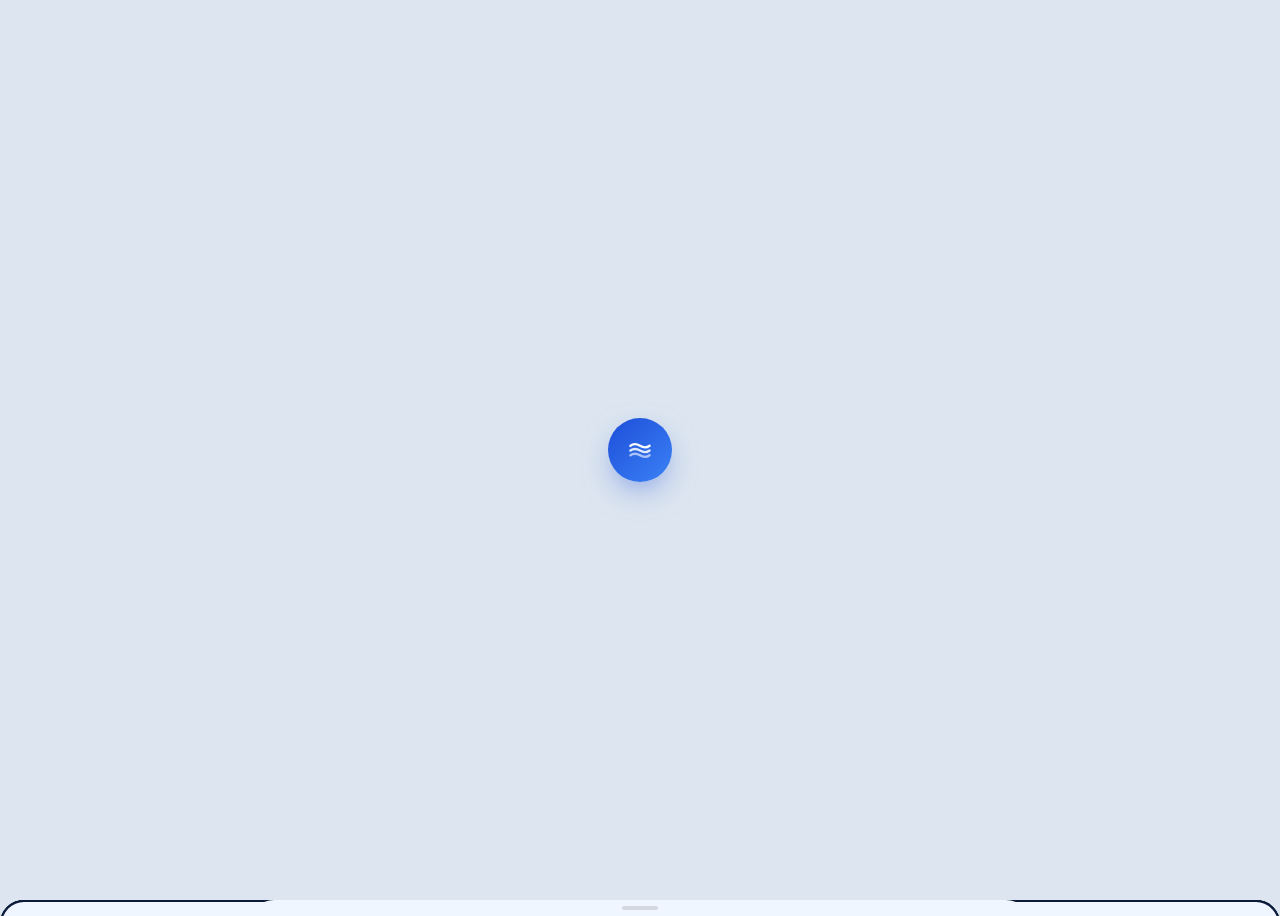
==== commit ad643e21: "Add files via upload" ====
--- a/chats.html
+++ b/chats.html
@@ -2068,6 +2068,78 @@
 }
 .ic-send:active { transform: scale(.92); }
 
+
+/* ====== Post Share Sheet ====== */
+.post-share-overlay{
+  position:fixed;inset:0;z-index:250;
+  background:rgba(11,27,58,0);
+  backdrop-filter:blur(0px);-webkit-backdrop-filter:blur(0px);
+  pointer-events:none;
+  transition:background .3s ease,backdrop-filter .3s ease,-webkit-backdrop-filter .3s ease;
+}
+.post-share-overlay.show{
+  background:rgba(11,27,58,.5);
+  backdrop-filter:blur(10px);-webkit-backdrop-filter:blur(10px);
+  pointer-events:auto;
+}
+.post-share-sheet{
+  position:fixed;bottom:0;left:50%;
+  transform:translateX(-50%) translateY(100%);
+  width:min(100vw,440px);
+  background:var(--card);
+  border-radius:24px 24px 0 0;
+  padding:0 0 calc(20px + env(safe-area-inset-bottom,0px));
+  transition:transform .4s var(--spring);
+  z-index:251;
+}
+.post-share-sheet.show{transform:translateX(-50%) translateY(0);}
+[data-theme="dark"] .post-share-sheet{background:var(--card);}
+.post-share-title{
+  font-size:14px;font-weight:700;color:var(--ink);
+  padding:6px 20px 12px;
+  border-bottom:1px solid var(--line);
+  margin-bottom:6px;
+  text-align:center;
+}
+.post-share-grid{
+  display:grid;
+  grid-template-columns:repeat(4,1fr);
+  gap:6px;
+  padding:14px 16px 8px;
+}
+.post-share-btn{
+  display:flex;flex-direction:column;align-items:center;gap:6px;
+  padding:12px 6px;border-radius:16px;
+  background:var(--surface);
+  border:1.5px solid var(--line);
+  cursor:pointer;
+  transition:background var(--transition),transform .15s;
+  font-family:'Poppins',sans-serif;
+}
+.post-share-btn:active{transform:scale(.93);background:var(--surface-2);}
+.post-share-btn i{font-size:24px;color:var(--brand);}
+.post-share-btn span{font-size:11px;font-weight:600;color:var(--ink-soft);}
+[data-theme="dark"] .post-share-btn{background:var(--surface);border-color:var(--surface-border);}
+.post-share-btn.wa i  {color:#25d366;}
+.post-share-btn.ig i  {color:#e1306c;}
+.post-share-btn.x  i  {color:#000000;}
+[data-theme="dark"] .post-share-btn.x i{color:#ffffff;}
+.post-share-btn.fb i  {color:#1877f2;}
+.post-share-btn.tg i  {color:#0088cc;}
+.post-share-btn.tt i  {color:#010101;}
+[data-theme="dark"] .post-share-btn.tt i{color:#ffffff;}
+.post-share-btn.snap i{color:#f7c700;}
+.post-share-btn.copy i{color:var(--brand);}
+.post-share-cancel{
+  display:block;width:calc(100% - 40px);margin:8px 20px 0;
+  padding:13px;border-radius:14px;
+  background:var(--surface);
+  border:1.5px solid var(--line);
+  font-family:'Poppins',sans-serif;font-size:14px;font-weight:700;
+  color:var(--ink-soft);cursor:pointer;
+  transition:background var(--transition),transform .15s;
+}
+.post-share-cancel:active{transform:scale(.98);}
 </style>
 
 <style id="nova-patch-css">
@@ -2186,7 +2258,7 @@
 <nav class="tabbar">
   <a class="tab-btn" href="#feed" data-tab="feed"><div class="tab-line"></div><i class="ph-fill ph-newspaper"></i><span>Feed</span><div class="notif-dot" id="feedNotifDot"></div></a>
   <a class="tab-btn active" href="#chats" data-tab="chats"><div class="tab-line"></div><i class="ph-fill ph-chat-circle-dots"></i><span>Chats</span><div class="notif-dot" id="chatsNotifDot"></div></a>
-  <a class="tab-btn" href="discover.html"><div class="tab-line"></div><i class="ph-fill ph-compass"></i><span>Discover</span></a>
+  <a class="tab-btn" href="profile.html#discover"><div class="tab-line"></div><i class="ph-fill ph-compass"></i><span>Discover</span></a>
   <a class="tab-btn" href="profile.html"><div class="tab-line"></div><i class="ph-fill ph-user-circle"></i><span>Profile</span></a>
 </nav>
 
@@ -2207,7 +2279,7 @@
 <div class="menu-overlay" id="menuOverlay"></div>
 <div class="menu-sheet" id="menuSheet">
   <div class="menu-handle"></div>
-  <div class="menu-item" onclick="window.location.href='discover.html'">
+  <div class="menu-item" onclick="window.location.href='profile.html#discover'">
     <i class="ph ph-user-plus"></i> New Chat
   </div>
   <div class="menu-divider"></div>
@@ -2348,6 +2420,51 @@
     <textarea class="report-note" id="reportNote" placeholder="Add a note (optional)…" rows="2"></textarea>
   </div>
   <button class="report-submit-btn" id="reportSubmitBtn" disabled>Submit Report</button>
+</div>
+
+<!-- ============================================================
+     POST SHARE SHEET
+     ============================================================ -->
+<!-- POST SHARE SHEET -->
+<div class="post-share-overlay" id="postShareOverlay"></div>
+<div class="post-share-sheet" id="postShareSheet">
+  <div class="menu-handle"></div>
+  <div class="post-share-title">Share to</div>
+  <div class="post-share-grid">
+    <button class="post-share-btn wa" data-platform="whatsapp">
+      <i class="ph ph-whatsapp-logo"></i>
+      <span>WhatsApp</span>
+    </button>
+    <button class="post-share-btn ig" data-platform="instagram">
+      <i class="ph ph-instagram-logo"></i>
+      <span>Instagram</span>
+    </button>
+    <button class="post-share-btn x" data-platform="x">
+      <i class="ph ph-x-logo"></i>
+      <span>X</span>
+    </button>
+    <button class="post-share-btn fb" data-platform="facebook">
+      <i class="ph ph-facebook-logo"></i>
+      <span>Facebook</span>
+    </button>
+    <button class="post-share-btn tg" data-platform="telegram">
+      <i class="ph ph-telegram-logo"></i>
+      <span>Telegram</span>
+    </button>
+    <button class="post-share-btn tt" data-platform="tiktok">
+      <i class="ph ph-tiktok-logo"></i>
+      <span>TikTok</span>
+    </button>
+    <button class="post-share-btn snap" data-platform="snapchat">
+      <i class="ph ph-snapchat-logo"></i>
+      <span>Snapchat</span>
+    </button>
+    <button class="post-share-btn copy" data-platform="copy">
+      <i class="ph ph-copy"></i>
+      <span>Copy</span>
+    </button>
+  </div>
+  <button class="post-share-cancel" id="postShareCancel">Cancel</button>
 </div>
 
 <!-- POST-REPORT: ALSO BLOCK? -->
@@ -2638,7 +2755,7 @@
            <i class="ph ph-chat-circle-dots"></i>
            <p>No conversations yet</p>
            <small>Find someone new and start chatting!</small>
-           <a class="empty-state-discover-btn" href="discover.html">
+           <a class="empty-state-discover-btn" href="profile.html#discover">
              <i class="ph ph-compass"></i> Go to Discover
            </a>
          </div>`;
@@ -4755,6 +4872,11 @@
     bindUI();
     buildGradPicker();
     try { initNotifications(); } catch(e) { console.error(e); }
+
+    // If we arrived here with #feed in URL (e.g. from profile.html), open Feed tab
+    if(window.location.hash === '#feed'){
+      try { switchTab('feed'); } catch(e){ console.error(e); }
+    }
   }
 
   function bindUI(){
@@ -4765,6 +4887,15 @@
         switchTab(btn.dataset.tab);
       });
     });
+
+    // Discover tab → explicit JS navigation
+    const discoverTab = document.querySelector('.tab-btn[href="profile.html#discover"]');
+    if(discoverTab){
+      discoverTab.addEventListener("click", e=>{
+        e.preventDefault();
+        window.location.href = 'profile.html#discover';
+      });
+    }
 
     // Feed segmented
     document.querySelectorAll(".feed-seg").forEach(b=>{
@@ -5143,7 +5274,7 @@
       if (!card) return;
       card.querySelector('.fp-like').addEventListener('click', () => toggleLike(p));
       card.querySelector('.fp-cmt').addEventListener('click', () => openComments(p));
-      card.querySelector('.fp-share').addEventListener('click', () => sharePostAsImage(p, card));
+      card.querySelector('.fp-share').addEventListener('click', () => openPostShareSheet(p, card));
       card.querySelector('[data-more]').addEventListener('click', () => openPostMenu(p));
       const img = card.querySelector('.fp-image');
       if (img) {
@@ -5193,7 +5324,7 @@
           <i class="ph ph-chat-circle"></i>
           <span>${p.comments || 0}</span>
         </button>
-        <button class="fp-act fp-share"><i class="ph ph-repeat"></i><span>Repost</span></button>
+        <button class="fp-act fp-share"><i class="ph ph-share-network"></i><span>Share</span></button>
       </div>
       ${(!isFbText && !isPlainText && captionText) ? `<div class="fp-caption"><b>${esc(fallbackUser)}</b> ${esc(captionText)}</div>` : ''}
     </article>`;
@@ -5222,7 +5353,121 @@
     if(navigator.vibrate) navigator.vibrate(15);
   }
 
-  /* ---- Share Post as Image ---- */
+  /* ---- Post Share Sheet ---- */
+  let _sharePost = null;
+  let _shareCard = null;
+
+  function openPostShareSheet(p, card){
+    _sharePost = p;
+    _shareCard = card;
+    $('#postShareOverlay').classList.add('show');
+    $('#postShareSheet').classList.add('show');
+  }
+
+  function closePostShareSheet(){
+    $('#postShareOverlay').classList.remove('show');
+    $('#postShareSheet').classList.remove('show');
+  }
+
+  $('#postShareCancel').addEventListener('click', closePostShareSheet);
+  $('#postShareOverlay').addEventListener('click', closePostShareSheet);
+
+  document.querySelectorAll('.post-share-btn').forEach(btn => {
+    btn.addEventListener('click', async () => {
+      const platform = btn.dataset.platform;
+      closePostShareSheet();
+      if(!_sharePost || !_shareCard) return;
+      vibrate(20);
+      showToast ? showToast('Preparing','Creating image…','info') : toast('Preparing image…');
+      try {
+        const p    = _sharePost;
+        const card = _shareCard;
+        const clone = card.cloneNode(true);
+        clone.style.cssText = `
+          width:${card.offsetWidth}px;
+          font-family:'Poppins',sans-serif;
+          background:var(--card,#f0f6ff);
+          border-radius:18px;overflow:hidden;
+          position:fixed;left:-9999px;top:0;
+        `;
+        const act = clone.querySelector('.fp-actions');
+        if(act) act.style.display = 'none';
+        const wm = document.createElement('div');
+        wm.style.cssText = `
+          text-align:center;padding:10px 16px 14px;
+          font-size:12px;font-weight:700;color:#1d4ed8;
+          letter-spacing:.5px;opacity:.7;
+        `;
+        wm.textContent = '✦ Shared via NovaChat';
+        clone.appendChild(wm);
+        document.body.appendChild(clone);
+        const canvas = await html2canvas(clone, {
+          useCORS:true,allowTaint:true,scale:2,backgroundColor:null,logging:false,
+        });
+        document.body.removeChild(clone);
+        const blob = await new Promise(res => canvas.toBlob(res, 'image/png'));
+        const filename = `novachat-post-${Date.now()}.png`;
+        const file = new File([blob], filename, { type:'image/png' });
+        const objectUrl = URL.createObjectURL(blob);
+
+        if(platform === 'copy'){
+          try {
+            await navigator.clipboard.write([new ClipboardItem({'image/png': blob})]);
+            showToast ? showToast('Copied','Image copied to clipboard','good') : toast('Image copied!');
+          } catch(e){
+            const a = document.createElement('a');
+            a.href = objectUrl; a.download = filename;
+            document.body.appendChild(a); a.click(); document.body.removeChild(a);
+            showToast ? showToast('Saved','Image saved to device','good') : toast('Image saved');
+          }
+          setTimeout(()=> URL.revokeObjectURL(objectUrl), 2000);
+          return;
+        }
+
+        // Try native share first (works great on mobile)
+        if(navigator.canShare && navigator.canShare({ files:[file] })){
+          await navigator.share({ files:[file], title:'Check this out on NovaChat' });
+          setTimeout(()=> URL.revokeObjectURL(objectUrl), 2000);
+          return;
+        }
+
+        // Fallback: download image then open platform link
+        const a = document.createElement('a');
+        a.href = objectUrl; a.download = filename;
+        document.body.appendChild(a); a.click(); document.body.removeChild(a);
+        setTimeout(()=> URL.revokeObjectURL(objectUrl), 2000);
+
+        setTimeout(()=>{
+          const text = encodeURIComponent('Check this out on NovaChat!');
+          const urls = {
+            whatsapp:  `https://wa.me/?text=${text}`,
+            instagram: `https://www.instagram.com/`,
+            x:         `https://x.com/intent/tweet?text=${text}`,
+            facebook:  `https://www.facebook.com/sharer/sharer.php?u=${encodeURIComponent(location.href)}`,
+            telegram:  `https://t.me/share/url?url=${encodeURIComponent(location.href)}&text=${text}`,
+            tiktok:    `https://www.tiktok.com/`,
+            snapchat:  `https://www.snapchat.com/`,
+          };
+          if(urls[platform]) window.open(urls[platform], '_blank');
+          showToast ? showToast('Image saved','Open the app and attach it','info')
+                    : toast('Image saved — attach it in the app');
+        }, 600);
+
+      } catch(e){
+        console.error('post share', e);
+        showToast ? showToast('Oops',"Couldn't share post",'bad') : toast("Couldn't share");
+      }
+    });
+  });
+
+  makeSheetDraggable(
+    $('#postShareSheet'),
+    $('#postShareSheet').querySelector('.menu-handle'),
+    closePostShareSheet,
+    { baseTransform: 'translateX(-50%) ' }
+  );
+
+  /* ---- Share Post as Image (kept for reuse) ---- */
   async function sharePostAsImage(p, card) {
     vibrate(20);
     toast("Preparing image…");
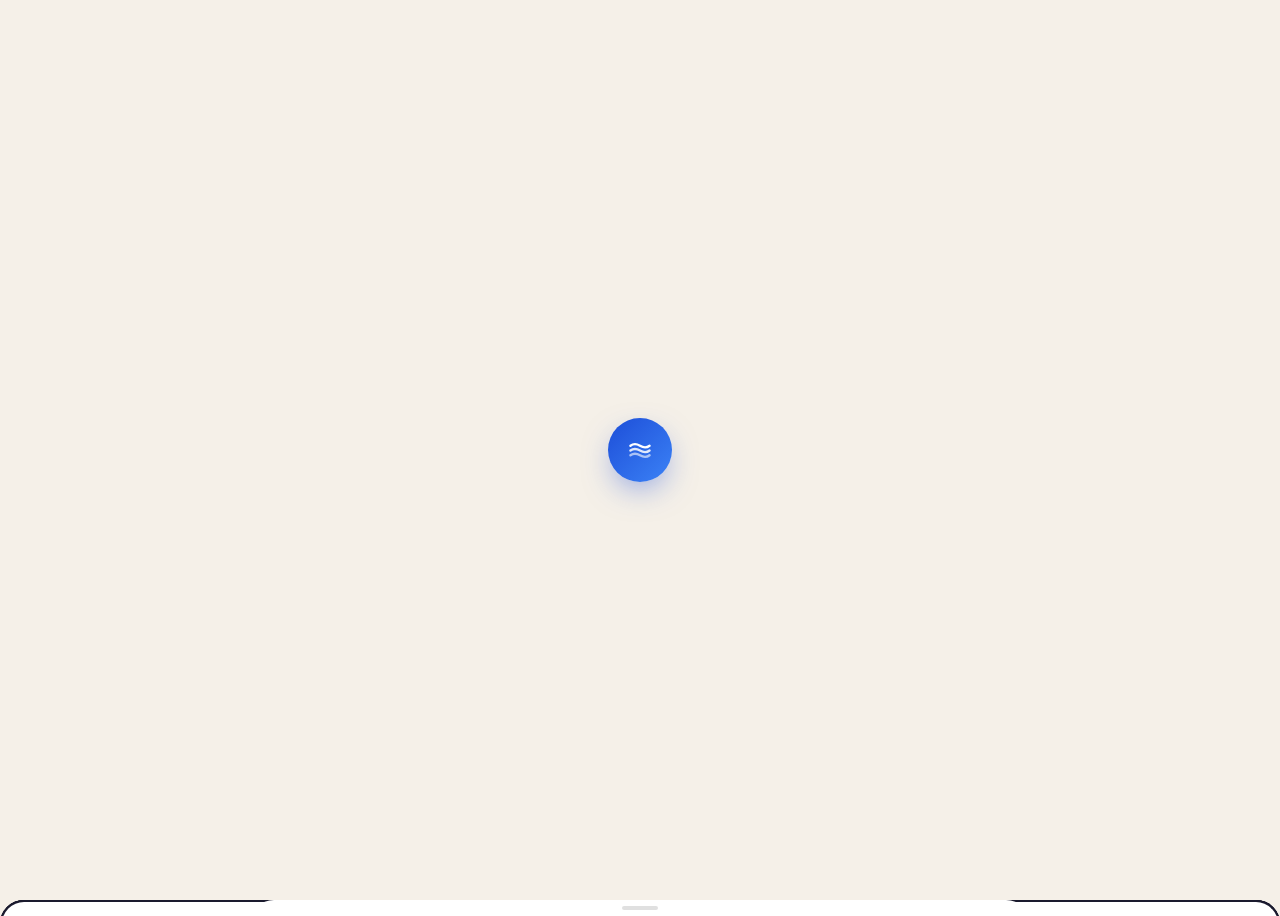
==== commit 58b1914f: "Update 9jaTalk branding across app pages" ====
--- a/chats.html
+++ b/chats.html
@@ -3,9 +3,9 @@
 <head>
 <meta charset="UTF-8" />
 <meta name="viewport" content="width=device-width, initial-scale=1.0, maximum-scale=1.0, user-scalable=no" />
-<meta name="theme-color" content="#1d4ed8" />
-<title>NovaChat — Chats</title>
-<link rel="icon" href="data:image/svg+xml;utf8,<svg xmlns='http://www.w3.org/2000/svg' viewBox='0 0 64 64'><circle cx='32' cy='30' r='26' fill='%231d4ed8'/><circle cx='22' cy='30' r='3.2' fill='white'/><circle cx='32' cy='30' r='3.2' fill='white'/><circle cx='42' cy='30' r='3.2' fill='white'/><path d='M26 52 L32 60 L38 52 Z' fill='%231d4ed8'/></svg>" />
+<meta name="theme-color" content="#00A651" />
+<title>9jaTalk — Chats</title>
+<link rel="icon" href="data:image/svg+xml;utf8,<svg xmlns='http://www.w3.org/2000/svg' viewBox='0 0 64 64'><circle cx='32' cy='30' r='26' fill='%2300A651'/><circle cx='22' cy='30' r='3.2' fill='white'/><circle cx='32' cy='30' r='3.2' fill='white'/><circle cx='42' cy='30' r='3.2' fill='white'/><path d='M26 52 L32 60 L38 52 Z' fill='%23C9A84C'/></svg>" />
 <link href="https://fonts.googleapis.com/css2?family=Poppins:wght@400;500;600;700;800&display=swap" rel="stylesheet" />
 <script src="https://cdn.jsdelivr.net/npm/@supabase/supabase-js@2"></script>
 <script src="https://unpkg.com/@phosphor-icons/web"></script>
@@ -14,71 +14,75 @@
 <style>
 /* ====== UNIFIED CSS VARIABLES (matches discover.html) ====== */
 :root{
-  --bg:#dde6f0;
-  --bg-2:#d4e2f8;
-  --card:#f0f6ff;
-  --card-2:#f8faff;
-  --ink:#0b1b3a;
-  --ink-soft:#5b6b8c;
-  --muted:#9aa6c2;
-  --line:#e3eaf6;
-  --surface:#c9dcf6;
-  --surface-2:#bcd2f0;
-  --surface-border:#a8c2e8;
-  --brand:#1d4ed8;
-  --brand-2:#3b82f6;
-  --brand-3:#60a5fa;
-  --brand-glow:rgba(29,78,216,.45);
-  --hero:#1d4ed8;
-  --hero-2:#2563eb;
+  --bg:#F5F0E8;
+  --bg-2:#EDE8DF;
+  --card:#FFFFFF;
+  --card-2:#F7F5F1;
+  --ink:#1A1A2E;
+  --ink-soft:#4D5359;
+  --muted:#6B6B80;
+  --line:#D8D4CC;
+  --surface:#EAF4EE;
+  --surface-2:#E3F5E9;
+  --surface-border:#D5E9DB;
+  --brand:#00A651;
+  --brand-2:#0F8B52;
+  --brand-3:#C9A84C;
+  --brand-glow:rgba(0,166,81,.28);
+  --hero:#183C34;
+  --hero-2:#00A651;
+  --gold:#C9A84C;
+  --gold-hover:#A8893E;
   --good:#22c55e;
-  --warn:#f59e0b;
+  --warn:#b7791f;
   --bad:#ef4444;
   --radius:18px;
   --radius-lg:24px;
-  --shadow-sm:0 8px 24px -6px rgba(15,40,120,.18);
-  --shadow:0 18px 40px -18px rgba(15,40,90,.25);
-  --shadow-lg:0 28px 70px -18px rgba(15,40,120,.35);
+  --shadow-sm:0 8px 24px -6px rgba(0, 0, 0, .08);
+  --shadow:0 18px 40px -18px rgba(17, 43, 31, .18);
+  --shadow-lg:0 28px 70px -18px rgba(17, 43, 31, .22);
   --transition:.25s cubic-bezier(.4,.0,.2,1);
   --spring:cubic-bezier(.34,1.4,.64,1);
   --glass-bg:rgba(255,255,255,0.55);
   --glass-border:rgba(255,255,255,0.80);
 
   /* ── Bubble colours (light) ── */
-  --bubble-out-bg: linear-gradient(135deg, #2563eb, #1d4ed8);
+  --bubble-out-bg: linear-gradient(135deg, #00A651, #0F8B52);
   --bubble-out-text: #ffffff;
   --bubble-out-border: transparent;
   --bubble-in-bg: rgba(255,255,255,0.85);
   --bubble-in-text: var(--ink);
-  --bubble-in-border: rgba(199,218,243,0.7);
+  --bubble-in-border: rgba(213,233,219,0.8);
 }
 
 /* ====== UNIFIED DARK THEME (matches discover.html) ====== */
 [data-theme="dark"]{
-  --bg:#0d1117;
-  --bg-2:#0f1724;
-  --card:#111827;
-  --card-2:#1a2235;
-  --ink:#ecf0f7;
-  --ink-soft:#8ea0b9;
-  --muted:#596d86;
-  --line:#1e2d42;
-  --surface:#0d1420;
-  --surface-2:#182030;
-  --surface-border:#273d56;
-  --hero:#1e3a8a;
-  --hero-2:#1d4ed8;
-  --shadow-sm:0 8px 24px -6px rgba(0,0,0,.50);
-  --shadow:0 18px 40px -18px rgba(0,0,0,.62);
-  --shadow-lg:0 28px 70px -18px rgba(0,0,0,.72);
+  --bg:#1A1D2E;
+  --bg-2:#242837;
+  --card:#242837;
+  --card-2:#2D3447;
+  --ink:#F0EEE9;
+  --ink-soft:#C5C1BA;
+  --muted:#8A8A9A;
+  --line:#3A3D50;
+  --surface:#203127;
+  --surface-2:#1B3A2F;
+  --surface-border:#345C4B;
+  --hero:#172E2A;
+  --hero-2:#00A651;
+  --gold:#C9A84C;
+  --gold-hover:#E4C66D;
+  --shadow-sm:0 8px 24px -6px rgba(0,0,0,.32);
+  --shadow:0 18px 40px -18px rgba(0,0,0,.52);
+  --shadow-lg:0 28px 70px -18px rgba(0,0,0,.62);
 
   /* ── Bubble colours (dark) ── */
-  --bubble-out-bg: linear-gradient(135deg, #2563eb, #1d4ed8);
+  --bubble-out-bg: linear-gradient(135deg, #00C853, #00A651);
   --bubble-out-text: #ffffff;
   --bubble-out-border: transparent;
   --bubble-in-bg: rgba(255,255,255,0.06);
-  --bubble-in-text: #ecf0f7;
-  --bubble-in-border: rgba(39,61,86,0.55);
+  --bubble-in-text: #F0EEE9;
+  --bubble-in-border: rgba(52,92,75,0.7);
 }
 [data-theme="dark"] body{background:var(--bg);}
 [data-theme="dark"] .topbar{background:#111827;border-color:#ffffff;border-width:2.5px;border-top:none;}
@@ -2206,7 +2210,7 @@
         <path d="M14 42 Q22 36 32 42 Q42 48 50 42" stroke="white" stroke-width="4.5" stroke-linecap="round" fill="none" opacity="0.6"/>
       </svg>
     </div>
-    <div class="topbar-title" id="topbarTitle">NovaChat</div>
+    <div class="topbar-title" id="topbarTitle">9jaTalk</div>
   </div>
   <div class="topbar-right">
     <button id="themeToggle" title="Toggle theme">
@@ -4982,7 +4986,7 @@
     const t = $$("#topbarTitle");
     t.classList.add("swap");
     setTimeout(()=>{
-      t.textContent = tab==="feed" ? "Feed" : "NovaChat";
+      t.textContent = tab==="feed" ? "Feed" : "9jaTalk";
       t.classList.remove("swap");
     }, 180);
 
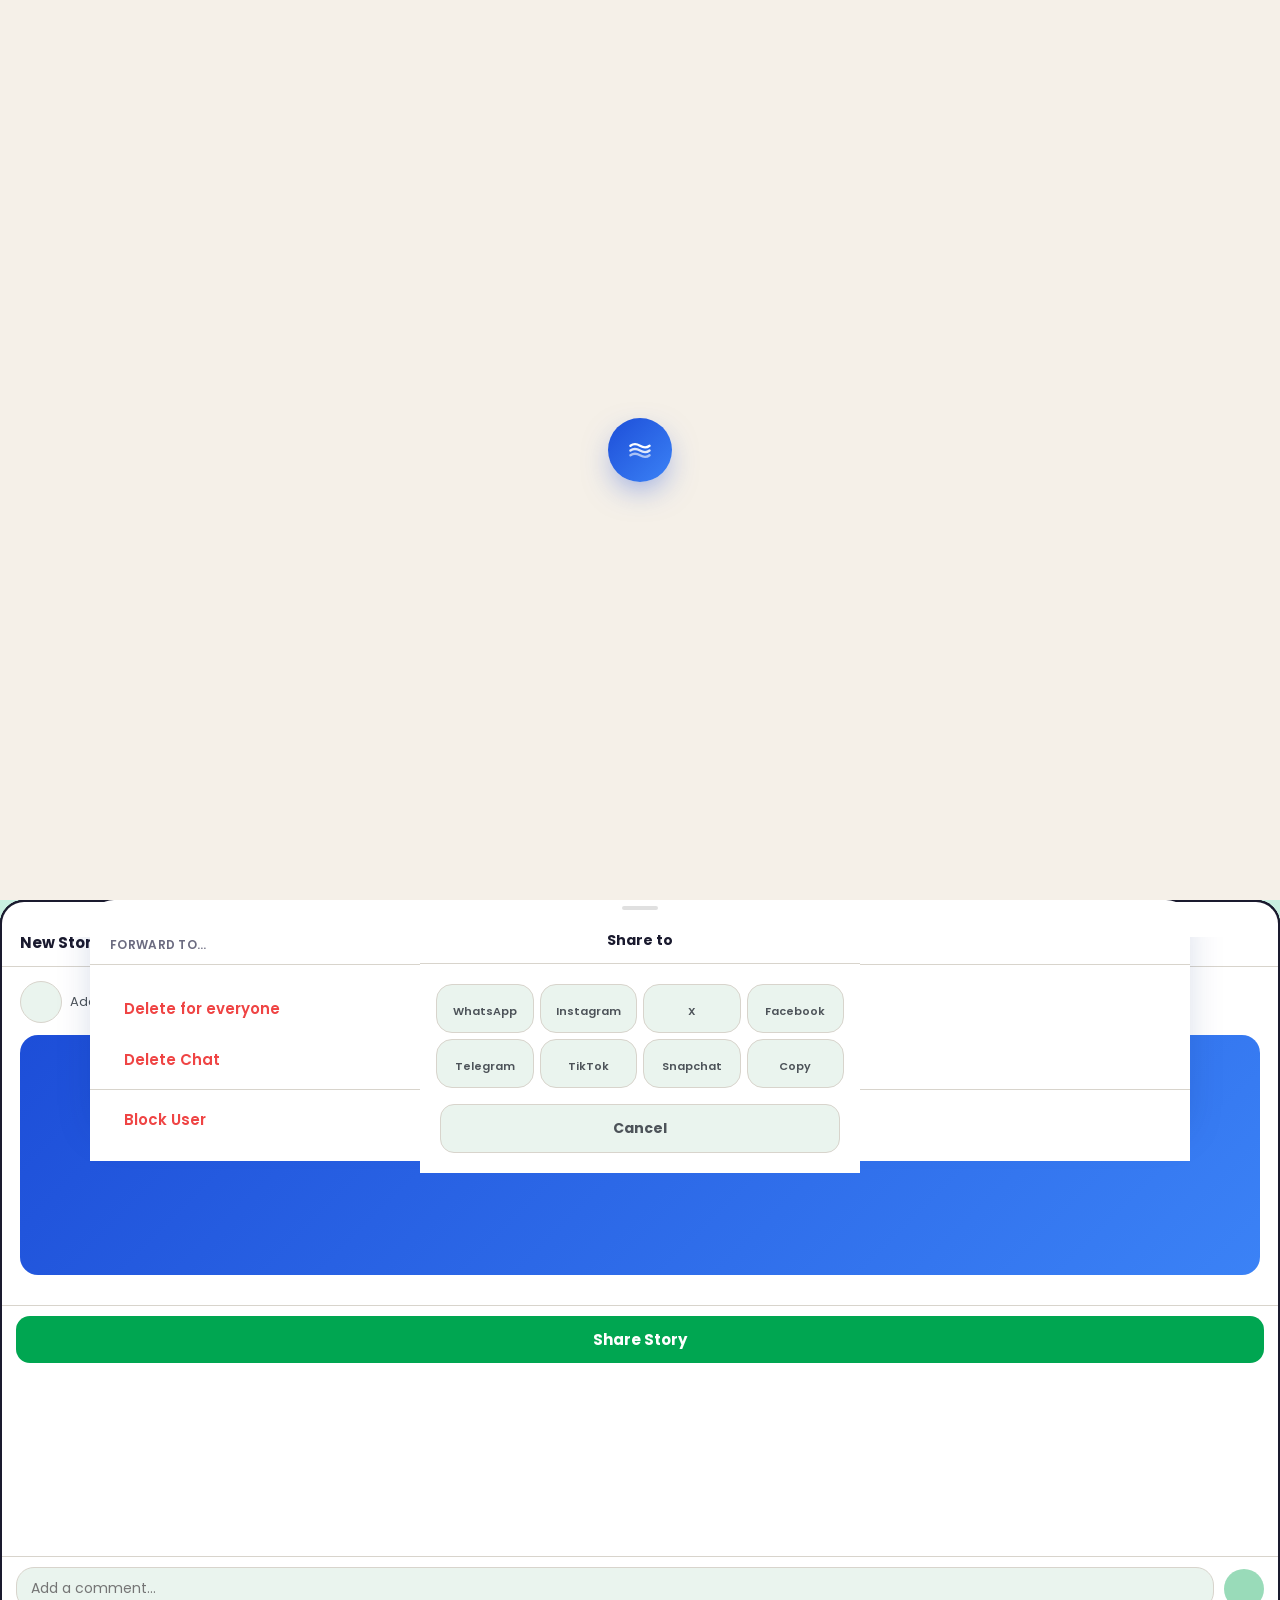
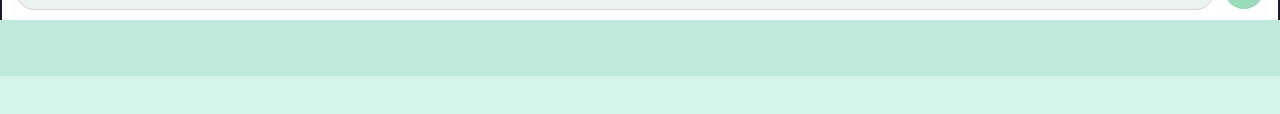
==== commit 9848eca2: "Refine desktop dashboard layout and shared assets" ====
--- a/chats.html
+++ b/chats.html
@@ -11,2169 +11,10 @@
 <script src="https://unpkg.com/@phosphor-icons/web"></script>
 <script src="https://cdn.jsdelivr.net/npm/html2canvas@1.4.1/dist/html2canvas.min.js"></script>
 
-<style>
-/* ====== UNIFIED CSS VARIABLES (matches discover.html) ====== */
-:root{
-  --bg:#F5F0E8;
-  --bg-2:#EDE8DF;
-  --card:#FFFFFF;
-  --card-2:#F7F5F1;
-  --ink:#1A1A2E;
-  --ink-soft:#4D5359;
-  --muted:#6B6B80;
-  --line:#D8D4CC;
-  --surface:#EAF4EE;
-  --surface-2:#E3F5E9;
-  --surface-border:#D5E9DB;
-  --brand:#00A651;
-  --brand-2:#0F8B52;
-  --brand-3:#C9A84C;
-  --brand-glow:rgba(0,166,81,.28);
-  --hero:#183C34;
-  --hero-2:#00A651;
-  --gold:#C9A84C;
-  --gold-hover:#A8893E;
-  --good:#22c55e;
-  --warn:#b7791f;
-  --bad:#ef4444;
-  --radius:18px;
-  --radius-lg:24px;
-  --shadow-sm:0 8px 24px -6px rgba(0, 0, 0, .08);
-  --shadow:0 18px 40px -18px rgba(17, 43, 31, .18);
-  --shadow-lg:0 28px 70px -18px rgba(17, 43, 31, .22);
-  --transition:.25s cubic-bezier(.4,.0,.2,1);
-  --spring:cubic-bezier(.34,1.4,.64,1);
-  --glass-bg:rgba(255,255,255,0.55);
-  --glass-border:rgba(255,255,255,0.80);
-
-  /* ── Bubble colours (light) ── */
-  --bubble-out-bg: linear-gradient(135deg, #00A651, #0F8B52);
-  --bubble-out-text: #ffffff;
-  --bubble-out-border: transparent;
-  --bubble-in-bg: rgba(255,255,255,0.85);
-  --bubble-in-text: var(--ink);
-  --bubble-in-border: rgba(213,233,219,0.8);
-}
-
-/* ====== UNIFIED DARK THEME (matches discover.html) ====== */
-[data-theme="dark"]{
-  --bg:#1A1D2E;
-  --bg-2:#242837;
-  --card:#242837;
-  --card-2:#2D3447;
-  --ink:#F0EEE9;
-  --ink-soft:#C5C1BA;
-  --muted:#8A8A9A;
-  --line:#3A3D50;
-  --surface:#203127;
-  --surface-2:#1B3A2F;
-  --surface-border:#345C4B;
-  --hero:#172E2A;
-  --hero-2:#00A651;
-  --gold:#C9A84C;
-  --gold-hover:#E4C66D;
-  --shadow-sm:0 8px 24px -6px rgba(0,0,0,.32);
-  --shadow:0 18px 40px -18px rgba(0,0,0,.52);
-  --shadow-lg:0 28px 70px -18px rgba(0,0,0,.62);
-
-  /* ── Bubble colours (dark) ── */
-  --bubble-out-bg: linear-gradient(135deg, #00C853, #00A651);
-  --bubble-out-text: #ffffff;
-  --bubble-out-border: transparent;
-  --bubble-in-bg: rgba(255,255,255,0.06);
-  --bubble-in-text: #F0EEE9;
-  --bubble-in-border: rgba(52,92,75,0.7);
-}
-[data-theme="dark"] body{background:var(--bg);}
-[data-theme="dark"] .topbar{background:#111827;border-color:#ffffff;border-width:2.5px;border-top:none;}
-[data-theme="dark"] #themeToggle{background:#0d1420;border-color:#1e3a6e;color:#60a5fa;}
-[data-theme="dark"] #refreshBtn{background:#0d1420;border-color:#1e3a6e;color:#60a5fa;}
-
-[data-theme="dark"] .list-islands{background:transparent;}
-[data-theme="dark"] .chat-row:active{background:rgba(29,78,216,.10);}
-[data-theme="dark"] .c-time{color:#596d86;}
-[data-theme="dark"] .c-preview{color:#596d86;}
-[data-theme="dark"] .empty-state{color:#596d86;}
-[data-theme="dark"] .section-chip{background:#0d1420;border-color:#1e2d42;color:#8ea0b9;}
-[data-theme="dark"] .menu-sheet{background:var(--card);}
-[data-theme="dark"] .menu-item{color:#f1f5f9;}
-[data-theme="dark"] .menu-item:active{background:rgba(255,255,255,.06);}
-[data-theme="dark"] .menu-divider{background:#1e2d42;}
-[data-theme="dark"] .topbar-name{color:#ecf0f7;}
-[data-theme="dark"] .topbar-sub{color:#596d86;}
-
-/* ====== RESET ====== */
-*{box-sizing:border-box;-webkit-tap-highlight-color:transparent;}
-body{-webkit-user-select:none;-moz-user-select:none;user-select:none;
-  /* Disable pull-to-refresh */
-  overscroll-behavior-y:none;
-}
-input,textarea{-webkit-user-select:text;-moz-user-select:text;user-select:text;}
-button{font:inherit;color:inherit;border:0;background:transparent;cursor:pointer;}
-a{text-decoration:none;}
-
-body{
-  font-family:'Poppins',-apple-system,BlinkMacSystemFont,"Segoe UI",sans-serif;
-  color:var(--ink);
-  background:var(--bg);
-  min-height:100vh;
-  overflow-x:hidden;
-  transition:background .35s ease, color .25s ease;
-}
-body::-webkit-scrollbar{display:none;}
-body{scrollbar-width:none;}
-
-/* ====== PAGE ====== */
-.page{
-  max-width:440px;
-  margin:0 auto;
-  min-height:100vh;
-  padding:calc(80px + env(safe-area-inset-top,0px)) 16px calc(80px + env(safe-area-inset-bottom,0px));
-}
-
-/* ====== OFFLINE BANNER ====== */
-.offline{
-  position:fixed;top:0;left:0;right:0;
-  background:var(--bad);color:#fff;
-  text-align:center;padding:6px 10px;
-  font-size:13px;font-weight:600;z-index:200;
-  transform:translateY(-100%);transition:transform .3s;
-}
-.offline.show{transform:translateY(0);}
-
-/* ====== TOPBAR — pill, matched to discover.html ====== */
-.topbar{
-  position:fixed;
-  top:0;
-  left:50%;transform:translateX(-50%);
-  width:min(100vw,480px);
-  height:calc(56px + env(safe-area-inset-top,0px));
-  z-index:80;
-  display:flex;align-items:center;justify-content:space-between;
-  padding:env(safe-area-inset-top,0px) 12px 0 16px;
-  border-radius:0 0 28px 28px;
-  background:var(--card);
-  border:2.5px solid #0b1b3a;
-  border-top:none;
-  box-shadow:0 8px 32px rgba(0,0,0,0.10);
-  transition:background .3s, border-color .3s;
-}
-
-/* Left: brand logo + title */
-.topbar-left{display:flex;align-items:center;gap:10px;}
-.topbar-logo{
-  width:36px;height:36px;border-radius:50%;
-  background:linear-gradient(135deg,var(--brand),var(--brand-2));
-  display:grid;place-items:center;
-  flex-shrink:0;
-  box-shadow:0 4px 12px -4px rgba(29,78,216,.45);
-}
-.topbar-title{font-weight:800;font-size:18px;color:var(--ink);letter-spacing:-.3px;}
-
-/* Right: action buttons */
-.topbar-right{display:flex;align-items:center;gap:6px;flex-shrink:0;}
-.icon-btn{
-  width:34px;height:34px;border-radius:14px;
-  display:grid;place-items:center;
-  color:var(--ink-soft);
-  background:var(--surface);
-  border:1.5px solid var(--line);
-  box-shadow:0 2px 8px -2px rgba(29,78,216,.12);
-  transition:background .25s,border-color .25s,color .25s,transform .15s;
-  flex-shrink:0;
-}
-.icon-btn:active{transform:scale(.88);}
-.icon-btn i{font-size:18px;}
-#themeToggle{
-  width:34px;height:34px;border-radius:14px;
-  display:grid;place-items:center;
-  color:var(--brand);
-  background:var(--surface);
-  border:1.5px solid var(--brand-3);
-  box-shadow:0 2px 8px -2px rgba(29,78,216,.18);
-  transition:background .25s,border-color .25s,color .25s,transform .15s;
-  flex-shrink:0;
-  cursor:pointer;
-}
-#themeToggle:active{transform:scale(.88);}
-#themeToggle i{font-size:18px;transition:opacity .2s,transform .25s;}
-@keyframes themeShake{
-  0%{transform:rotate(0deg);}20%{transform:rotate(-18deg);}
-  40%{transform:rotate(18deg);}60%{transform:rotate(-12deg);}
-  80%{transform:rotate(10deg);}100%{transform:rotate(0deg);}
-}
-#themeToggle.shaking i{animation:themeShake .4s ease;}
-
-/* Refresh button — pill style matching profile.html */
-#refreshBtn{
-  height:34px;padding:0 12px 0 10px;border-radius:14px;
-  display:flex;align-items:center;gap:6px;
-  color:var(--brand);
-  background:var(--surface);
-  border:1.5px solid var(--brand-3);
-  box-shadow:0 2px 8px -2px rgba(29,78,216,.18);
-  transition:background .25s,border-color .25s,color .25s,transform .15s;
-  flex-shrink:0;
-  font-size:13px;font-weight:700;font-family:'Poppins',sans-serif;
-  letter-spacing:-.1px;
-  cursor:pointer;
-}
-#refreshBtn:active{transform:scale(.92);}
-#refreshBtn i{font-size:16px;transition:transform .5s cubic-bezier(.34,1.4,.64,1);}
-#refreshBtn.spinning i{transform:rotate(360deg);}
-
-
-
-/* ====== SECTION HEADER ====== */
-.section-header{
-  display:flex;align-items:center;justify-content:space-between;
-  padding:0 0 10px;
-}
-.section-chip{
-  display:inline-flex;align-items:center;gap:6px;
-  font-size:11px;font-weight:700;letter-spacing:1.2px;
-  text-transform:uppercase;color:var(--ink-soft);
-}
-.section-chip i{font-size:13px;}
-.chats-count{font-size:13px;font-weight:600;color:var(--muted);}
-
-/* ====== CHAT LIST — flat rows, no card islands ====== */
-.chat-list-flat{
-  display:flex;flex-direction:column;
-  opacity:0;transform:translateY(14px);
-  animation:cardIn .55s var(--spring) forwards .1s;
-}
-@keyframes cardIn{to{opacity:1;transform:translateY(0);}}
-
-/* Keep .list-islands as alias so old HTML reference still works */
-.list-islands{
-  display:flex;flex-direction:column;
-  opacity:0;transform:translateY(14px);
-  animation:cardIn .55s var(--spring) forwards .1s;
-}
-
-.chat-row{
-  display:flex;align-items:center;gap:13px;
-  padding:12px 4px;
-  cursor:pointer;
-  transition:background var(--transition);
-  position:relative;
-  border-bottom:1px solid var(--line);
-}
-.chat-row:last-child{ border-bottom:none; }
-[data-theme="dark"] .chat-row{ border-bottom-color:var(--line); }
-.chat-row:active{background:rgba(29,78,216,.04);}
-[data-theme="dark"] .chat-row:active{background:rgba(29,78,216,.10);}
-
-/* Avatar */
-.c-avatar{
-  width:52px;height:52px;border-radius:50%;
-  display:grid;place-items:center;
-  font-weight:700;font-size:16px;color:#fff;
-  flex-shrink:0;position:relative;
-  box-shadow:0 4px 14px -4px rgba(0,0,60,.25);
-}
-.c-avatar img{width:100%;height:100%;object-fit:cover;border-radius:50%;}
-/* c-dot removed — online shown as text only */
-.c-dot{ display:none !important; }
-
-/* Info */
-.c-info{flex:1;min-width:0;}
-.c-top{display:flex;align-items:center;justify-content:space-between;gap:8px;}
-.c-name{font-size:15px;font-weight:700;color:var(--ink);line-height:1.2;
-  white-space:nowrap;overflow:hidden;text-overflow:ellipsis;}
-.c-online-text{
-  font-size:10px;font-weight:600;color:var(--ink-soft);
-  text-transform:lowercase;letter-spacing:.2px;
-  vertical-align:middle;margin-left:4px;
-}
-.c-time{font-size:11px;font-weight:600;color:var(--muted);white-space:nowrap;flex-shrink:0;}
-.c-bottom{display:flex;align-items:center;justify-content:space-between;gap:8px;margin-top:3px;}
-.c-preview{
-  font-size:12px;color:var(--ink-soft);
-  white-space:nowrap;overflow:hidden;text-overflow:ellipsis;
-  flex:1;min-width:0;
-}
-.c-preview.unread{color:var(--ink);font-weight:600;}
-.c-badge{
-  min-width:20px;height:20px;border-radius:999px;
-  background:var(--brand);color:#fff;
-  font-size:11px;font-weight:700;
-  display:grid;place-items:center;
-  padding:0 5px;flex-shrink:0;
-  transform:scale(0);opacity:0;
-  transition:transform .3s var(--spring),opacity .2s ease;
-}
-.c-badge.show{transform:scale(1);opacity:1;}
-
-/* ====== EMPTY STATE ====== */
-.empty-state{
-  text-align:center;padding:60px 24px;
-  color:var(--ink-soft);
-}
-.empty-state i{font-size:52px;color:var(--muted);display:block;margin-bottom:12px;}
-.empty-state p{font-size:14px;font-weight:500;margin:0 0 4px;}
-.empty-state small{font-size:12px;color:var(--muted);}
-.empty-state-discover-btn{
-  display:inline-flex;align-items:center;justify-content:center;gap:8px;
-  margin-top:22px;
-  padding:13px 28px;
-  border-radius:999px;
-  background:var(--brand);
-  color:#fff;
-  font-family:'Poppins',sans-serif;
-  font-size:14px;font-weight:700;
-  letter-spacing:-.1px;
-  border:none;cursor:pointer;
-  box-shadow:0 10px 28px -8px var(--brand-glow);
-  transition:transform .2s var(--spring), box-shadow .2s ease;
-  text-decoration:none;
-}
-.empty-state-discover-btn:active{
-  transform:scale(.95);
-  box-shadow:0 4px 14px -4px var(--brand-glow);
-}
-.empty-state-discover-btn i{font-size:18px;}
-
-/* ====== LOADER ====== */
-.loader{
-  position:fixed;inset:0;z-index:999;
-  background:var(--bg);
-  display:grid;place-items:center;
-  transition:opacity .3s ease;
-}
-.loader.hide{opacity:0;pointer-events:none;}
-.spin{
-  width:36px;height:36px;border-radius:50%;
-  border:3px solid var(--line);border-top-color:var(--brand);
-  animation:spin .7s linear infinite;
-}
-@keyframes spin{to{transform:rotate(360deg);}}
-.nova-brand-mark{
-  width:64px;height:64px;border-radius:50%;
-  background:linear-gradient(135deg,#1d4ed8,#3b82f6);
-  display:grid;place-items:center;
-  box-shadow:0 12px 32px -8px rgba(29,78,216,.55);
-  animation:novaPulse 1.2s ease-in-out infinite;
-}
-@keyframes novaPulse{
-  0%,100%{ transform:scale(1); box-shadow:0 12px 32px -8px rgba(29,78,216,.55); }
-  50%    { transform:scale(1.08); box-shadow:0 16px 40px -8px rgba(59,130,246,.75); }
-}
-[data-theme="dark"] .nova-brand-mark{
-  background:linear-gradient(135deg,#3b82f6,#60a5fa);
-  box-shadow:0 12px 32px -8px rgba(96,165,250,.6);
-}
-
-/* ====== SLIM TOAST NOTIFICATION ====== */
-.notif-popup{
-  position:fixed;
-  top:calc(76px + env(safe-area-inset-top,0px));
-  left:50%;transform:translateX(-50%) translateY(-12px);
-  z-index:300;opacity:0;pointer-events:none;
-  transition:opacity .25s ease,transform .35s var(--spring);
-  width:min(calc(100vw - 32px),400px);
-}
-.notif-popup.show{opacity:1;transform:translateX(-50%) translateY(0);pointer-events:auto;}
-
-/* Base card */
-.notif-card{
-  display:flex;align-items:center;gap:10px;
-  padding:10px 12px 10px 14px;
-  border-radius:12px;
-  background:rgba(248,250,255,.97);
-  border-left:3px solid var(--brand);
-  box-shadow:0 4px 20px -4px rgba(15,40,120,.18),0 1px 6px rgba(0,0,0,.07);
-  backdrop-filter:blur(8px);-webkit-backdrop-filter:blur(8px);
-}
-/* Type tints */
-.notif-card.success{ background:rgba(240,253,244,.97); border-left-color:#16a34a; }
-.notif-card.error  { background:rgba(254,242,242,.97); border-left-color:#dc2626; }
-.notif-card.warning{ background:rgba(255,251,235,.97); border-left-color:#d97706; }
-.notif-card.info   { background:rgba(239,246,255,.97); border-left-color:#2563eb; }
-/* Legacy aliases */
-.notif-card.good   { background:rgba(240,253,244,.97); border-left-color:#16a34a; }
-.notif-card.bad    { background:rgba(254,242,242,.97); border-left-color:#dc2626; }
-/* Dark mode */
-[data-theme="dark"] .notif-card         { background:rgba(17,24,39,.96); box-shadow:0 4px 20px -4px rgba(0,0,0,.45); }
-[data-theme="dark"] .notif-card.success,
-[data-theme="dark"] .notif-card.good    { background:rgba(5,46,22,.92);  border-left-color:#22c55e; }
-[data-theme="dark"] .notif-card.error,
-[data-theme="dark"] .notif-card.bad     { background:rgba(69,10,10,.92); border-left-color:#f87171; }
-[data-theme="dark"] .notif-card.warning { background:rgba(69,39,0,.92);  border-left-color:#fbbf24; }
-[data-theme="dark"] .notif-card.info    { background:rgba(8,28,70,.92);  border-left-color:#60a5fa; }
-/* Icon — naked, no wrapper */
-.notif-icon-wrap{
-  width:20px;height:20px;border-radius:0;
-  display:grid;place-items:center;flex:0 0 20px;
-  background:none !important;
-}
-.notif-icon-wrap i{ font-size:18px; color:var(--brand); }
-.notif-card.success .notif-icon-wrap i,
-.notif-card.good    .notif-icon-wrap i { color:#16a34a; }
-.notif-card.error   .notif-icon-wrap i,
-.notif-card.bad     .notif-icon-wrap i { color:#dc2626; }
-.notif-card.warning .notif-icon-wrap i { color:#d97706; }
-.notif-card.info    .notif-icon-wrap i { color:#2563eb; }
-[data-theme="dark"] .notif-card.success .notif-icon-wrap i,
-[data-theme="dark"] .notif-card.good    .notif-icon-wrap i { color:#22c55e; }
-[data-theme="dark"] .notif-card.error   .notif-icon-wrap i,
-[data-theme="dark"] .notif-card.bad     .notif-icon-wrap i { color:#f87171; }
-[data-theme="dark"] .notif-card.warning .notif-icon-wrap i { color:#fbbf24; }
-[data-theme="dark"] .notif-card.info    .notif-icon-wrap i { color:#60a5fa; }
-/* Text */
-.notif-body{flex:1;min-width:0;}
-.notif-title{font-size:13px;font-weight:700;color:var(--ink);line-height:1.2;}
-.notif-msg{font-size:12px;color:var(--ink-soft);margin-top:1px;line-height:1.35;white-space:nowrap;overflow:hidden;text-overflow:ellipsis;}
-[data-theme="dark"] .notif-title{color:#ecf0f7;}
-[data-theme="dark"] .notif-msg{color:#8ea0b9;}
-/* Close */
-.notif-close{color:var(--muted);font-size:16px;width:24px;height:24px;display:grid;place-items:center;border-radius:6px;flex:0 0 24px;transition:background var(--transition);}
-.notif-close:active{background:rgba(0,0,0,.07);}
-[data-theme="dark"] .notif-close:active{background:rgba(255,255,255,.08);}
-
-/* ====== MENU SHEET ====== */
-.menu-overlay{
-  position:fixed;inset:0;z-index:100;
-  background:rgba(11,27,58,.0);
-  backdrop-filter:blur(0px);-webkit-backdrop-filter:blur(0px);
-  pointer-events:none;
-  transition:background .3s ease,backdrop-filter .3s ease,-webkit-backdrop-filter .3s ease;
-}
-.menu-overlay.show{
-  background:rgba(11,27,58,.4);
-  backdrop-filter:blur(6px);-webkit-backdrop-filter:blur(6px);
-  pointer-events:auto;
-}
-.menu-sheet{
-  position:fixed;bottom:0;left:50%;
-  transform:translateX(-50%) translateY(100%);
-  width:min(100vw,440px);
-  border-radius:20px 20px 0 0;
-  background:var(--card);
-  box-shadow:0 -12px 40px -8px rgba(15,40,120,.25);
-  z-index:101;
-  padding:8px 0 calc(16px + env(safe-area-inset-bottom,0px));
-  transition:transform .4s var(--spring);
-}
-.menu-sheet.show{transform:translateX(-50%) translateY(0);}
-.menu-handle{width:36px;height:4px;border-radius:999px;background:rgba(0,0,0,.12);margin:6px auto 14px;}
-[data-theme="dark"] .menu-handle{background:rgba(255,255,255,.12);}
-.menu-item{
-  display:flex;align-items:center;gap:14px;
-  padding:14px 20px;font-size:15px;font-weight:600;color:var(--ink);
-  transition:background var(--transition);cursor:pointer;
-}
-.menu-item:active{background:rgba(29,78,216,.06);}
-.menu-item i{font-size:20px;color:var(--ink-soft);}
-.menu-item.danger{color:var(--bad);}
-.menu-item.danger i{color:var(--bad);}
-.menu-divider{height:1px;background:var(--line);margin:4px 0;}
-
-/* ======================================================
-   CHAT VIEW (inline — no page reload)
-   ====================================================== */
-.chat-view{
-  position:fixed;inset:0;z-index:150;
-  display:flex;flex-direction:column;
-  max-width:440px;margin:0 auto;
-  background:var(--bg);
-  /* entrance: slide up + subtle scale, matching discover sheet animation */
-  transform:translateY(100%) scale(.97);
-  opacity:0;
-  transition:transform .45s var(--spring), opacity .3s ease;
-  pointer-events:none;
-}
-.chat-view.open{
-  transform:translateY(0) scale(1);
-  opacity:1;
-  pointer-events:auto;
-}
-
-/* Match body bg inside chat view */
-.chat-view::before{
-  content:"";
-  position:absolute;inset:0;z-index:0;pointer-events:none;
-  background:var(--bg);
-}
-
-/* ── Chat Header — flush top, curved bottom (matches outer tabbar style) ── */
-.cv-header{
-  position:relative;z-index:10;
-  flex-shrink:0;
-  display:flex;align-items:center;gap:10px;
-  /* Flush to top edges, curved at bottom */
-  margin:0;
-  padding:calc(env(safe-area-inset-top,0px) + 12px) 12px 14px 10px;
-  border-radius:0 0 28px 28px;
-  /* Morphic glass — blurs content passing beneath */
-  background:rgba(246,250,255,.92);
-  backdrop-filter:blur(24px) saturate(180%);
-  -webkit-backdrop-filter:blur(24px) saturate(180%);
-  border:0.5px solid rgba(255,255,255,.75);
-  border-top:none;
-  box-shadow:
-    0 8px 32px -8px rgba(15,40,120,.22),
-    0 2px 8px -2px rgba(15,40,120,.10);
-}
-[data-theme="dark"] .cv-header{
-  background:rgba(18,28,50,.92);
-  border-color:rgba(255,255,255,.08);
-  border-top:none;
-  box-shadow:
-    0 8px 32px -8px rgba(0,0,0,.5),
-    0 2px 8px -2px rgba(0,0,0,.3);
-}
-
-.cv-back{
-  width:38px;height:38px;border-radius:10px;
-  display:grid;place-items:center;
-  color:var(--ink-soft);flex-shrink:0;
-  transition:transform var(--transition),background var(--transition);
-  cursor:pointer;
-}
-.cv-back:active{transform:scale(.88);background:var(--surface);}
-.cv-back i{font-size:22px;}
-
-.cv-avatar{
-  width:40px;height:40px;border-radius:50%;
-  display:grid;place-items:center;
-  font-weight:700;font-size:14px;color:#fff;
-  flex-shrink:0;position:relative;
-  box-shadow:0 3px 10px -3px rgba(0,0,60,.2);
-  overflow:hidden;
-}
-.cv-avatar img{width:100%;height:100%;object-fit:cover;border-radius:50%;}
-/* cv-online-dot removed — online shown as text only */
-.cv-online-dot{ display:none !important; }
-
-.cv-info{flex:1;min-width:0;}
-.cv-name{font-size:15px;font-weight:700;color:var(--ink);line-height:1.2;
-  white-space:nowrap;overflow:hidden;text-overflow:ellipsis;}
-.cv-status{font-size:11px;font-weight:500;color:var(--muted);margin-top:1px;}
-.cv-status.online{color:var(--ink);font-weight:600;}
-
-.cv-actions{display:flex;gap:6px;flex-shrink:0;}
-.cv-btn{
-  width:36px;height:36px;border-radius:9px;
-  display:grid;place-items:center;
-  color:var(--ink-soft);
-  background:rgba(219,231,251,.5);
-  border:1px solid rgba(199,218,243,.5);
-  transition:transform var(--transition),background var(--transition);
-  cursor:pointer;
-}
-.cv-btn:active{transform:scale(.88);}
-.cv-btn i{font-size:18px;}
-
-/* ====== DISCOVER-STYLE PROFILE SHEET (inside chats) ====== */
-.psheet-overlay{
-  position:fixed;inset:0;z-index:160;
-  background:rgba(11,27,58,.0);
-  backdrop-filter:blur(0px);
-  -webkit-backdrop-filter:blur(0px);
-  pointer-events:none;
-  transition:background .4s ease,backdrop-filter .5s ease,-webkit-backdrop-filter .5s ease;
-}
-.psheet-overlay.show{
-  background:rgba(11,27,58,.55);
-  backdrop-filter:blur(14px) saturate(160%);
-  -webkit-backdrop-filter:blur(14px) saturate(160%);
-  pointer-events:auto;
-}
-@keyframes psheetEnter{
-  from{opacity:0;transform:translateX(-50%) translateY(60px) scale(.95);}
-  to{opacity:1;transform:translateX(-50%) translateY(0) scale(1);}
-}
-.psheet{
-  position:fixed;
-  bottom:0;left:50%;
-  transform:translateX(-50%) translateY(100%);
-  width:min(100vw, 440px);
-  max-height:90vh;
-  border-radius:28px 28px 0 0;
-  background:var(--card);
-  box-shadow:0 -20px 60px -10px rgba(15,40,120,.35);
-  z-index:161;
-  overflow:hidden;
-  transition:transform .45s var(--spring);
-  display:flex;flex-direction:column;
-}
-.psheet.open{
-  transform:translateX(-50%) translateY(0%);
-  animation:psheetEnter .45s var(--spring) both;
-}
-.psheet-handle{
-  width:40px;height:4px;border-radius:999px;
-  background:rgba(0,0,0,.12);
-  margin:12px auto 0;flex-shrink:0;
-}
-[data-theme="dark"] .psheet-handle{background:rgba(255,255,255,.12);}
-.psheet-scroll{overflow-y:auto;scrollbar-width:none;flex:1;}
-.psheet-scroll::-webkit-scrollbar{display:none;}
-.psheet-hero{
-  background:linear-gradient(160deg, var(--hero) 0%, var(--hero-2) 60%, #1e40af 100%);
-  padding:20px 20px 24px;
-  position:relative;overflow:hidden;
-  text-align:center;flex-shrink:0;
-  border-radius:18px;
-  margin:10px 10px 0;
-}
-.psheet-close-btn{
-  position:absolute;top:12px;right:12px;
-  width:32px;height:32px;border-radius:50%;
-  background:rgba(255,255,255,.18);
-  border:none;cursor:pointer;
-  display:grid;place-items:center;
-  color:#fff;z-index:10;
-  transition:background .2s ease,transform .2s var(--spring);
-}
-.psheet-close-btn:active{background:rgba(255,255,255,.3);transform:scale(.9);}
-.psheet-close-btn i{font-size:17px;}
-.psheet-hero::before{
-  content:"";position:absolute;top:-50px;right:-50px;
-  width:160px;height:160px;border-radius:50%;
-  background:rgba(255,255,255,.06);pointer-events:none;
-}
-.psheet-hero::after{
-  content:"";position:absolute;bottom:-70px;left:-30px;
-  width:200px;height:200px;border-radius:50%;
-  background:rgba(255,255,255,.04);pointer-events:none;
-}
-.psheet-avatar{
-  width:80px;height:80px;border-radius:50%;
-  display:grid;place-items:center;
-  font-weight:700;font-size:26px;color:#fff;
-  margin:0 auto 12px;
-  border:3px solid rgba(255,255,255,.5);
-  box-shadow:0 8px 28px -8px rgba(0,0,60,.4);
-  position:relative;z-index:1;overflow:hidden;
-}
-.psheet-avatar img{width:100%;height:100%;object-fit:cover;}
-.psheet-online-dot{
-  display:inline-block;width:8px;height:8px;border-radius:50%;
-  background:var(--good);margin-right:5px;vertical-align:middle;
-}
-.psheet-name{
-  font-size:21px;font-weight:800;color:#fff;
-  line-height:1.15;position:relative;z-index:1;
-}
-.psheet-username{font-size:13px;color:rgba(255,255,255,.65);margin-top:4px;position:relative;z-index:1;}
-.psheet-status{
-  font-size:12px;color:rgba(255,255,255,.75);
-  margin-top:6px;position:relative;z-index:1;
-  display:flex;align-items:center;justify-content:center;gap:4px;
-}
-.psheet-stats{display:flex;align-items:stretch;gap:10px;padding:16px 16px 4px;}
-.psheet-stat-island{
-  flex:1;padding:14px 8px 12px;text-align:center;
-  background:var(--surface);border:1px solid var(--surface-border);
-  border-radius:14px;
-  opacity:0;transform:translateY(12px) scale(.95);
-  transition:opacity .3s ease,transform .35s var(--spring);
-}
-.psheet-stat-island.in{opacity:1;transform:translateY(0) scale(1);}
-.psheet-stat-val{font-size:20px;font-weight:800;color:var(--ink);}
-.psheet-stat-label{font-size:11px;font-weight:600;color:var(--muted);margin-top:2px;text-transform:uppercase;letter-spacing:.6px;}
-[data-theme="dark"] .psheet-stat-island{background:rgba(13,20,32,.6);border-color:#273d56;}
-[data-theme="dark"] .psheet-stat-label{color:#596d86;}
-.psheet-bio{
-  padding:16px 20px;
-  font-size:14px;color:var(--ink-soft);
-  line-height:1.6;border-bottom:1px solid var(--line);
-}
-.psheet-bio:empty{display:none;}
-.psheet-bio.no-bio{color:var(--muted);font-style:italic;font-size:13px;}
-[data-theme="dark"] .psheet-bio{border-color:var(--line);}
-.psheet-actions{
-  display:flex;gap:10px;
-  padding:14px 16px 16px;
-  border-bottom:1px solid var(--line);
-}
-[data-theme="dark"] .psheet-actions{border-color:var(--line);}
-.psheet-msg-btn{
-  flex:1;height:46px;border-radius:12px;
-  background:var(--brand);color:#fff;font-weight:700;font-size:14px;
-  display:inline-flex;align-items:center;justify-content:center;gap:8px;
-  box-shadow:0 10px 24px -10px var(--brand-glow);
-  font-family:'Poppins',sans-serif;
-  border:none;cursor:pointer;
-  transition:transform var(--transition);
-}
-.psheet-msg-btn:active{transform:scale(.97);}
-.psheet-msg-btn i{font-size:18px;}
-.psheet-detail-row{
-  display:flex;align-items:center;gap:12px;
-  padding:11px 20px;border-bottom:1px solid var(--line);
-  font-size:13px;color:var(--ink-soft);
-}
-.psheet-detail-row:last-child{border-bottom:0;margin-bottom:8px;}
-.psheet-detail-row i{font-size:18px;color:var(--muted);flex-shrink:0;}
-[data-theme="dark"] .psheet-detail-row{border-color:var(--line);color:#8ea0b9;}
-[data-theme="dark"] .psheet-detail-row i{color:#596d86;}
-.psheet-details-label{
-  font-size:11px;font-weight:700;letter-spacing:1.2px;
-  text-transform:uppercase;color:var(--ink-soft);
-  padding:14px 20px 6px;
-}
-[data-theme="dark"] .psheet-details-label{color:#8ea0b9;}
-
-/* muted state indicator on chat row */
-.chat-row.muted .c-preview{opacity:.55;}
-.chat-row.muted .c-name::after{
-  content:" 🔕";font-size:11px;
-}
-
-/* ── Messages Area ── */
-.cv-messages{
-  position:relative;z-index:1;
-  flex:1;overflow-y:auto;overflow-x:hidden;
-  padding:8px 14px 12px;
-  display:flex;flex-direction:column;gap:2px;
-  scroll-behavior:smooth;
-}
-.cv-messages::-webkit-scrollbar{display:none;}
-.cv-messages{scrollbar-width:none;}
-
-/* Date chip */
-.date-chip{
-  align-self:center;
-  font-size:11px;font-weight:600;
-  color:var(--muted);
-  background:rgba(255,255,255,.65);
-  backdrop-filter:blur(8px);
-  border:1px solid rgba(199,218,243,.5);
-  border-radius:999px;
-  padding:4px 14px;
-  margin:10px 0 6px;
-  letter-spacing:.3px;
-}
-[data-theme="dark"] .date-chip{background:rgba(20,31,54,.85);color:#8ea0b9;border-color:#334155;}
-
-/* ── Bubbles ── */
-.bubble-row{
-  display:flex;
-  align-items:flex-end;
-  gap:8px;
-  max-width:82%;
-  margin-bottom:3px;
-}
-.bubble-row.out{
-  align-self:flex-end;
-  flex-direction:row-reverse;
-}
-.bubble-row.in{
-  align-self:flex-start;
-}
-.bubble-row.group-start{ margin-top:10px; }
-
-.bubble-mini-avatar{
-  width:26px;height:26px;border-radius:50%;
-  display:grid;place-items:center;
-  font-size:9px;font-weight:700;color:#fff;
-  flex-shrink:0;
-  opacity:0;transition:opacity .2s;
-  overflow:hidden;
-  align-self:flex-end;
-  margin-bottom:2px;
-}
-.bubble-mini-avatar.show{opacity:1;}
-.bubble-mini-avatar img{width:100%;height:100%;object-fit:cover;border-radius:50%;}
-
-.bubble{
-  /* Tight WhatsApp-style padding */
-  padding:6px 10px 4px;
-  border-radius:8px;
-  font-size:14px;
-  font-weight:400;
-  line-height:1.4;
-  word-break:break-word;
-  position:relative;
-  max-width:100%;
-  /* Inline timestamp trick: reserve trailing space for timestamp */
-  display:block;
-}
-
-/* WhatsApp tail shapes */
-.bubble-row.out .bubble{
-  background:var(--bubble-out-bg);
-  color:var(--bubble-out-text);
-  border:1px solid var(--bubble-out-border);
-  border-radius:8px 8px 2px 8px;
-  box-shadow:0 4px 14px -4px var(--brand-glow);
-}
-.bubble-row.in .bubble{
-  background:var(--bubble-in-bg);
-  color:var(--bubble-in-text);
-  border:1px solid var(--bubble-in-border);
-  border-radius:8px 8px 8px 2px;
-  backdrop-filter:blur(12px);
-  -webkit-backdrop-filter:blur(12px);
-  box-shadow:0 1px 4px rgba(15,40,120,.10);
-}
-
-/* Timestamp — inline bottom-right, WhatsApp style */
-.bubble-meta{
-  display:flex;
-  align-items:center;
-  justify-content:flex-end;
-  gap:3px;
-  float:right;
-  /* Pushes timestamp to bottom-right of bubble */
-  margin-left:8px;
-  margin-top:1px;
-  margin-bottom:-1px;
-}
-.bubble-time{
-  font-size:10px;
-  font-weight:500;
-  white-space:nowrap;
-  color:rgba(255,255,255,.7);
-  line-height:1;
-}
-.bubble-row.in .bubble-time{color:var(--ink-soft);opacity:.75;}
-
-/* Seen receipt */
-.seen-wrap{
-  display:flex;justify-content:flex-end;
-  padding-right:4px;
-  margin-top:1px;
-  margin-bottom:2px;
-  min-height:12px;
-}
-.seen-label{
-  font-size:10px;font-weight:600;
-  color:var(--brand-3);
-  opacity:0;transform:translateY(4px);
-  transition:opacity .3s ease,transform .3s var(--spring);
-}
-.seen-label.show{opacity:1;transform:translateY(0);}
-
-/* Image bubble — WhatsApp style: full-bleed photo, no padding strip */
-.bubble.bubble-image{
-  padding:0;
-  background:transparent;
-  border:none;
-  box-shadow:0 3px 12px -2px rgba(15,40,120,.28);
-  backdrop-filter:none;-webkit-backdrop-filter:none;
-}
-.bubble-row.out .bubble.bubble-image{ border-radius:8px 8px 2px 8px; }
-.bubble-row.in .bubble.bubble-image{ border-radius:8px 8px 8px 2px; }
-.bubble-img-wrap{
-  position:relative;
-  padding:0;
-  border-radius:inherit;
-  overflow:hidden;
-  line-height:0;
-}
-.bubble-img{
-  width:100%;
-  max-width:260px;min-width:170px;
-  max-height:320px;
-  border-radius:inherit;
-  object-fit:cover;
-  display:block;cursor:pointer;
-  opacity:0;
-  transition:opacity .4s ease, transform .3s var(--spring);
-  transform:scale(.96);
-}
-.bubble-img.loaded{opacity:1;transform:scale(1);}
-/* Timestamp + tick pill overlaid on the photo's bottom-right corner */
-.bubble-img-meta{
-  position:absolute;
-  right:6px;bottom:6px;
-  display:flex;align-items:center;gap:3px;
-  padding:2px 7px;
-  border-radius:999px;
-  background:rgba(0,0,0,.45);
-  pointer-events:none;
-}
-.bubble-img-meta .bubble-time{ color:#fff;opacity:1; }
-.bubble-img-meta .img-tick{ font-size:13px;color:rgba(255,255,255,.85);display:inline-flex; }
-.bubble-img-meta .img-tick.read{ color:#5ad0ff; }
-
-/* Empty messages */
-.empty-msgs{
-  flex:1;display:flex;flex-direction:column;
-  align-items:center;justify-content:center;
-  text-align:center;padding:32px;
-  gap:10px;color:var(--muted);
-  animation:fadeIn .5s ease both .2s;
-}
-@keyframes fadeIn{from{opacity:0;}to{opacity:1;}}
-.empty-msgs i{font-size:48px;color:var(--surface-border);}
-.empty-msgs p{font-size:14px;font-weight:600;margin:0;color:var(--ink-soft);}
-.empty-msgs small{font-size:12px;}
-
-/* ── Bubble entrance animations ── */
-@keyframes bubbleInRight{
-  from{opacity:0;transform:translateX(18px) scale(.92);}
-  to{opacity:1;transform:translateX(0) scale(1);}
-}
-@keyframes bubbleInLeft{
-  from{opacity:0;transform:translateX(-18px) scale(.92);}
-  to{opacity:1;transform:translateX(0) scale(1);}
-}
-@keyframes bubbleInRightSpring{
-  0%{opacity:0;transform:translateX(18px) scale(.88);}
-  60%{transform:translateX(-4px) scale(1.03);}
-  80%{transform:translateX(2px) scale(.99);}
-  100%{opacity:1;transform:translateX(0) scale(1);}
-}
-.bubble-row.out.animate{animation:bubbleInRightSpring .42s var(--spring) both;}
-.bubble-row.in.animate{animation:bubbleInLeft .38s var(--spring) both;}
-
-/* ── Input Bar ── */
-.cv-input-bar{
-  position:relative;z-index:1;
-  flex-shrink:0;
-  display:flex;
-  align-items:flex-end;
-  gap:8px;
-  margin:0 12px;
-  margin-bottom:calc(12px + env(safe-area-inset-bottom,0px));
-  padding:8px 10px;
-  background:rgba(246,250,255,0.93);
-  backdrop-filter:blur(12px) saturate(160%);
-  -webkit-backdrop-filter:blur(12px) saturate(160%);
-  border:1px solid rgba(199,218,243,0.7);
-  border-radius:18px;
-  box-shadow:0 24px 60px -17px rgba(15,40,120,.38);
-  transition:border-color .25s;
-}
-.cv-input-bar.recording-active{
-  border-color:rgba(239,68,68,.5);
-  box-shadow:0 0 0 3px rgba(239,68,68,.12), 0 24px 60px -17px rgba(15,40,120,.38);
-}
-
-/* Image attach button — always visible */
-.cv-attach{
-  width:36px;height:36px;
-  border-radius:9px;
-  background:rgba(219,231,251,0.6);
-  border:1px solid rgba(199,218,243,0.6);
-  display:grid;place-items:center;
-  color:var(--ink-soft);
-  flex-shrink:0;
-  transition:transform var(--transition),background var(--transition),opacity var(--transition);
-  cursor:pointer;
-}
-.cv-attach:active{transform:scale(.90);}
-.cv-attach i{font-size:20px;}
-[data-theme="dark"] .cv-attach{background:rgba(20,31,54,.92);border-color:#334155;color:#94a3b8;}
-[data-theme="dark"] .cv-input-bar{
-  background:rgba(18,28,50,.95);
-  border-color:#28384d;
-}
-
-/* Text input — transparent inside bar */
-.cv-input{
-  flex:1;
-  min-height:36px;max-height:130px;
-  border-radius:0;
-  background:transparent;
-  border:none;
-  padding:0 4px;
-  font-family:'Poppins',sans-serif;
-  font-size:14px;font-weight:500;
-  color:var(--ink);
-  outline:none;
-  resize:none;
-  overflow-y:auto;
-  line-height:1.45;
-  scrollbar-width:none;
-  align-self:center;
-}
-.cv-input::-webkit-scrollbar{display:none;}
-.cv-input::placeholder{color:var(--muted);}
-[data-theme="dark"] .cv-input{color:#f1f5f9;}
-[data-theme="dark"] .cv-input::placeholder{color:#64748b;}
-
-/* Right-side button group */
-.cv-right-btns{
-  display:flex;align-items:center;
-  flex-shrink:0;
-  position:relative;
-  width:36px;height:36px;
-}
-
-/* Send button */
-.cv-send{
-  position:absolute;top:0;left:0;
-  width:36px;height:36px;
-  border-radius:9px;
-  background:var(--brand);
-  display:grid;place-items:center;
-  color:#fff;
-  flex-shrink:0;
-  border:none;cursor:pointer;
-  transition:transform .2s var(--spring),opacity .18s ease;
-  opacity:0;transform:scale(.6) rotate(-15deg);pointer-events:none;
-}
-.cv-send.show{opacity:1;transform:scale(1) rotate(0deg);pointer-events:auto;}
-.cv-send:active{transform:scale(.88);}
-.cv-send i{font-size:20px;}
-
-/* Mic button */
-.cv-mic{
-  position:absolute;top:0;left:0;
-  width:36px;height:36px;
-  border-radius:9px;
-  background:rgba(219,231,251,0.6);
-  border:1px solid rgba(199,218,243,0.6);
-  display:grid;place-items:center;
-  color:var(--ink-soft);
-  cursor:pointer;
-  touch-action:none;
-  user-select:none;
-  -webkit-user-select:none;
-  transition:transform .2s var(--spring),background .2s ease,color .2s ease,opacity .18s ease,border-color .2s ease,box-shadow .2s ease;
-  opacity:1;
-}
-.cv-mic i{font-size:20px;pointer-events:none;}
-.cv-mic.recording{
-  background:var(--bad);
-  border-color:var(--bad);
-  color:#fff;
-  transform:scale(1.18);
-  box-shadow:0 0 0 6px rgba(239,68,68,.2);
-}
-[data-theme="dark"] .cv-mic{background:rgba(20,31,54,.92);border-color:#334155;color:#94a3b8;}
-
-/* Hidden file input */
-#cvFileInput{display:none;}
-
-/* ── Voice Orbit Ring ── */
-.cv-orbit-ring{
-  position:absolute;
-  /* sits at the centre of the mic button */
-  bottom:calc(12px + env(safe-area-inset-bottom,0px) + 26px);
-  right:28px;
-  width:0;height:0;
-  z-index:20;
-  pointer-events:none;
-}
-.cv-orbit-ring.active{pointer-events:auto;}
-
-.cv-orbit-btn{
-  position:absolute;
-  width:46px;height:46px;
-  border-radius:50%;
-  display:grid;place-items:center;
-  cursor:pointer;
-  font-size:20px;
-  opacity:0;
-  transform:scale(0) translate(0,0);
-  transition:opacity .28s ease, transform .35s var(--spring), background .2s ease;
-  box-shadow:0 6px 20px -4px rgba(0,0,0,.28);
-  /* centre on the ring origin */
-  top:-23px;left:-23px;
-}
-.cv-orbit-ring.active .cv-orbit-btn{opacity:1;}
-
-/* Delete — slides LEFT */
-.cv-orbit-delete{
-  background:rgba(239,68,68,.13);
-  border:1.5px solid rgba(239,68,68,.45);
-  color:var(--bad);
-}
-.cv-orbit-delete:active{background:rgba(239,68,68,.28);}
-.cv-orbit-ring.active .cv-orbit-delete{
-  transform:scale(1) translate(-64px,0);
-  transition-delay:0s;
-}
-
-/* Play — slides diagonal TOP-LEFT */
-.cv-orbit-play{
-  background:var(--surface);
-  border:1.5px solid var(--line);
-  color:var(--ink);
-}
-.cv-orbit-play:active{background:var(--surface-2);}
-.cv-orbit-play.playing{
-  background:var(--brand);
-  border-color:var(--brand);
-  color:#fff;
-}
-.cv-orbit-ring.active .cv-orbit-play{
-  transform:scale(1) translate(-46px,-46px);
-  transition-delay:.04s;
-}
-
-/* Send — slides UP */
-.cv-orbit-send{
-  background:var(--brand);
-  border:none;
-  color:#fff;
-}
-.cv-orbit-send:active{background:var(--brand-2);}
-.cv-orbit-ring.active .cv-orbit-send{
-  transform:scale(1) translate(0,-64px);
-  transition-delay:.08s;
-}
-
-/* Recording indicator (floating timer) */
-.cv-rec-indicator{
-  position:absolute;
-  bottom:calc(12px + env(safe-area-inset-bottom,0px) + 70px);
-  right:12px;
-  display:flex;align-items:center;gap:6px;
-  background:rgba(239,68,68,.1);
-  border:1px solid rgba(239,68,68,.3);
-  border-radius:999px;
-  padding:5px 12px;
-  font-size:13px;font-weight:700;
-  color:var(--bad);
-  opacity:0;pointer-events:none;
-  transform:translateY(8px);
-  transition:opacity .22s ease,transform .22s var(--spring);
-  backdrop-filter:blur(10px);
-  -webkit-backdrop-filter:blur(10px);
-  z-index:20;
-  white-space:nowrap;
-}
-.cv-rec-indicator.show{opacity:1;transform:translateY(0);}
-.cv-rec-dot{
-  width:8px;height:8px;border-radius:50%;
-  background:var(--bad);
-  animation:recDot .9s ease-in-out infinite;
-  flex-shrink:0;
-}
-@keyframes recDot{0%,100%{opacity:1;}50%{opacity:.2;}}
-
-/* ====== THREE-DOT BUTTON ON CHAT ROWS ====== */
-.c-dots-btn{
-  width:32px;height:44px;
-  display:grid;place-items:center;
-  color:var(--ink-soft);
-  background:transparent;
-  border:none;
-  flex-shrink:0;
-  cursor:pointer;
-  transition:color var(--transition),transform .15s;
-}
-.c-dots-btn:active{color:var(--ink);transform:scale(.88);}
-.c-dots-btn i{font-size:24px;}
-[data-theme="dark"] .c-dots-btn{color:var(--ink-soft);}
-
-/* ====== MUTUAL TAG ====== */
-.c-mutual-tag{
-  display:inline-flex;align-items:center;gap:3px;
-  font-size:10px;font-weight:700;
-  color:var(--good);
-  margin-top:2px;
-  letter-spacing:.1px;
-}
-.c-mutual-tag i{font-size:11px;}
-
-/* ====== CHAT ROW ACTION SHEET ====== */
-.row-action-overlay{
-  position:fixed;inset:0;z-index:120;
-  background:rgba(11,27,58,.0);
-  backdrop-filter:blur(0px);-webkit-backdrop-filter:blur(0px);
-  pointer-events:none;
-  transition:background .3s ease,backdrop-filter .3s ease,-webkit-backdrop-filter .3s ease;
-}
-.row-action-overlay.show{
-  background:rgba(11,27,58,.4);
-  backdrop-filter:blur(6px);-webkit-backdrop-filter:blur(6px);
-  pointer-events:auto;
-}
-.row-action-sheet{
-  position:fixed;bottom:0;left:50%;
-  transform:translateX(-50%) translateY(100%);
-  width:min(100vw,440px);
-  background:var(--card);
-  border-radius:24px 24px 0 0;
-  padding:8px 0 calc(16px + env(safe-area-inset-bottom,0px));
-  transition:transform .4s var(--spring);
-  z-index:121;
-}
-.row-action-sheet.show{transform:translateX(-50%) translateY(0);}
-[data-theme="dark"] .row-action-sheet{background:var(--card);}
-
-/* ====== REPORT SHEET ====== */
-.report-overlay{ z-index:131 !important; }
-.report-sheet{
-  position:fixed;bottom:0;left:50%;
-  transform:translateX(-50%) translateY(100%);
-  width:min(100vw,440px);
-  background:var(--card);
-  border-radius:24px 24px 0 0;
-  padding:8px 0 calc(16px + env(safe-area-inset-bottom,0px));
-  transition:transform .4s var(--spring);
-  z-index:132;
-}
-.report-sheet.show{transform:translateX(-50%) translateY(0);}
-[data-theme="dark"] .report-sheet{background:var(--card);}
-.report-sheet-title{
-  font-size:14px;font-weight:700;color:var(--ink);
-  padding:4px 20px 12px;border-bottom:1px solid var(--line);
-  margin-bottom:4px;
-}
-.report-reason-item{
-  display:flex;align-items:center;gap:12px;
-  padding:13px 20px;font-size:14px;font-weight:600;color:var(--ink);
-  cursor:pointer;transition:background var(--transition);
-}
-.report-reason-item:active{background:rgba(29,78,216,.06);}
-.report-reason-item.selected{color:var(--brand);}
-.report-reason-item .check-circle{
-  width:20px;height:20px;border-radius:50%;
-  border:2px solid var(--muted);
-  display:grid;place-items:center;
-  flex-shrink:0;
-  transition:border-color .2s,background .2s;
-}
-.report-reason-item.selected .check-circle{
-  border-color:var(--brand);background:var(--brand);
-}
-.report-reason-item .check-circle i{font-size:11px;color:#fff;opacity:0;transition:opacity .15s;}
-.report-reason-item.selected .check-circle i{opacity:1;}
-.report-note-wrap{padding:8px 20px 4px;}
-.report-note{
-  width:100%;border-radius:10px;padding:10px 12px;
-  font-family:'Poppins',sans-serif;font-size:13px;font-weight:500;
-  color:var(--ink);background:var(--surface);
-  border:1px solid var(--line);outline:none;resize:none;
-  transition:border-color .2s;
-  -webkit-user-select:text;user-select:text;
-}
-.report-note:focus{border-color:var(--brand);}
-[data-theme="dark"] .report-note{background:var(--surface-2);color:#ecf0f7;}
-.report-submit-btn{
-  margin:10px 20px 0;
-  display:block;width:calc(100% - 40px);
-  padding:13px;border-radius:14px;
-  background:var(--brand);color:#fff;
-  font-family:'Poppins',sans-serif;font-size:14px;font-weight:700;
-  text-align:center;cursor:pointer;
-  transition:background .2s,transform .15s;
-  border:none;
-}
-.report-submit-btn:active{transform:scale(.97);}
-.report-submit-btn:disabled{background:var(--muted);cursor:not-allowed;}
-
-/* ====== BLOCK CONFIRM SHEET ====== */
-.confirm-overlay{
-  position:fixed;inset:0;z-index:130;
-  background:rgba(11,27,58,.0);
-  backdrop-filter:blur(0px);-webkit-backdrop-filter:blur(0px);
-  pointer-events:none;
-  transition:background .3s ease,backdrop-filter .3s ease,-webkit-backdrop-filter .3s ease;
-}
-.confirm-overlay.show{
-  background:rgba(11,27,58,.5);
-  backdrop-filter:blur(8px);-webkit-backdrop-filter:blur(8px);
-  pointer-events:auto;
-}
-.confirm-sheet{
-  position:fixed;bottom:0;left:50%;
-  transform:translateX(-50%) translateY(100%);
-  width:min(100vw,440px);
-  background:var(--card);
-  border-radius:24px 24px 0 0;
-  padding:16px 20px calc(20px + env(safe-area-inset-bottom,0px));
-  transition:transform .4s var(--spring);
-  z-index:131;
-  text-align:center;
-}
-.confirm-sheet.show{transform:translateX(-50%) translateY(0);}
-[data-theme="dark"] .confirm-sheet{background:var(--card);}
-.confirm-sheet-icon{
-  width:52px;height:52px;border-radius:50%;
-  background:rgba(239,68,68,.12);
-  display:grid;place-items:center;
-  margin:0 auto 12px;
-}
-.confirm-sheet-icon i{font-size:26px;color:var(--bad);}
-.confirm-sheet h3{font-size:16px;font-weight:700;color:var(--ink);margin:0 0 8px;}
-.confirm-sheet p{font-size:13px;font-weight:400;color:var(--ink-soft);margin:0 0 20px;line-height:1.5;}
-.confirm-btn-row{display:flex;gap:10px;}
-.confirm-btn{
-  flex:1;padding:13px;border-radius:14px;
-  font-family:'Poppins',sans-serif;font-size:14px;font-weight:700;
-  cursor:pointer;border:none;
-  transition:transform .15s,background .2s;
-}
-.confirm-btn:active{transform:scale(.97);}
-.confirm-btn.cancel{background:var(--surface);color:var(--ink);}
-[data-theme="dark"] .confirm-btn.cancel{background:var(--surface-2);color:#ecf0f7;}
-.confirm-btn.danger{background:var(--bad);color:#fff;}
-
-/* ====== BULK SELECTION TOPBAR ====== */
-.topbar-selection{
-  position:fixed;
-  top:calc(12px + env(safe-area-inset-top,0px));
-  left:50%;transform:translateX(-50%);
-  width:min(calc(100vw - 32px),416px);
-  height:56px;z-index:81;
-  display:flex;align-items:center;justify-content:space-between;
-  padding:0 12px 0 8px;
-  border-radius:28px;
-  background:var(--brand);
-  box-shadow:0 8px 32px rgba(29,78,216,0.35);
-  transition:transform .35s var(--spring),opacity .25s ease;
-  transform:translateX(-50%) translateY(-80px);
-  opacity:0;
-  pointer-events:none;
-}
-.topbar-selection.show{
-  transform:translateX(-50%) translateY(0);
-  opacity:1;
-  pointer-events:auto;
-}
-.sel-back{
-  width:38px;height:38px;border-radius:12px;
-  display:grid;place-items:center;
-  color:#fff;cursor:pointer;flex-shrink:0;
-  transition:background .2s,transform .15s;
-}
-.sel-back:active{background:rgba(255,255,255,.15);transform:scale(.88);}
-.sel-back i{font-size:22px;}
-.sel-count{flex:1;font-size:15px;font-weight:700;color:#fff;padding-left:6px;}
-.sel-actions{display:flex;gap:4px;}
-.sel-action-btn{
-  width:36px;height:36px;border-radius:12px;
-  display:grid;place-items:center;
-  color:#fff;cursor:pointer;
-  transition:background .2s,transform .15s;
-}
-.sel-action-btn:active{background:rgba(255,255,255,.15);transform:scale(.88);}
-.sel-action-btn i{font-size:20px;}
-
-/* ====== SELECTION CHECKMARK ON AVATAR ====== */
-.c-avatar .sel-check{
-  position:absolute;inset:0;border-radius:50%;
-  background:var(--brand);
-  display:grid;place-items:center;
-  opacity:0;transform:scale(0);
-  transition:opacity .2s,transform .25s var(--spring);
-  z-index:2;
-}
-.c-avatar .sel-check i{font-size:20px;color:#fff;}
-.chat-row.selected .c-avatar .sel-check{opacity:1;transform:scale(1);}
-.chat-row.selected{background:rgba(29,78,216,.07);}
-[data-theme="dark"] .chat-row.selected{background:rgba(29,78,216,.15);}
-
-/* ====== MESSAGE SELECTION MODE ====== */
-.cv-header-selection{
-  display:flex;align-items:center;gap:10px;
-  /* Floated pill */
-  margin:calc(env(safe-area-inset-top,0px) + 10px) 12px 8px;
-  padding:10px 12px 10px 10px;
-  border-radius:999px;
-  background:var(--brand);
-  box-shadow:0 8px 32px -8px rgba(29,78,216,.45);
-  flex-shrink:0;
-  position:absolute;
-  top:0;left:0;right:0;
-  z-index:11;
-  opacity:0;
-  transform:scale(.95);
-  transition:opacity .25s,transform .3s var(--spring);
-  pointer-events:none;
-}
-.cv-header-selection.show{opacity:1;transform:scale(1);pointer-events:auto;}
-.msg-sel-count{flex:1;font-size:15px;font-weight:700;color:#fff;padding-left:4px;}
-.msg-sel-actions{display:flex;gap:4px;}
-.msg-sel-btn{
-  width:36px;height:36px;border-radius:10px;
-  display:grid;place-items:center;
-  color:#fff;cursor:pointer;
-  transition:background .2s,transform .15s;
-}
-.msg-sel-btn:active{background:rgba(255,255,255,.15);transform:scale(.88);}
-.msg-sel-btn i{font-size:20px;}
-
-/* Selected bubble highlight */
-.bubble-row.msg-selected .bubble{
-  outline:2px solid var(--brand);
-  outline-offset:2px;
-}
-.bubble-row.msg-selected{background:rgba(29,78,216,.06);border-radius:12px;}
-[data-theme="dark"] .bubble-row.msg-selected{background:rgba(29,78,216,.15);}
-
-/* ====== MESSAGE ACTION BOTTOM SHEET ====== */
-.msg-action-overlay{
-  position:fixed;inset:0;z-index:200;
-  background:rgba(11,27,58,.0);
-  backdrop-filter:blur(0px);-webkit-backdrop-filter:blur(0px);
-  pointer-events:none;
-  transition:background .3s ease,backdrop-filter .3s ease,-webkit-backdrop-filter .3s ease;
-}
-.msg-action-overlay.show{
-  background:rgba(11,27,58,.4);
-  backdrop-filter:blur(6px);-webkit-backdrop-filter:blur(6px);
-  pointer-events:auto;
-}
-.msg-action-sheet{
-  position:fixed;bottom:0;left:50%;
-  transform:translateX(-50%) translateY(100%);
-  width:min(100vw,440px);
-  background:var(--card);
-  border-radius:24px 24px 0 0;
-  border-top:0.5px solid var(--line);
-  box-shadow:0 -12px 40px -8px rgba(15,40,120,.22);
-  padding:8px 0 calc(16px + env(safe-area-inset-bottom,0px));
-  transition:transform .4s var(--spring);
-  z-index:201;
-}
-.msg-action-sheet.show{transform:translateX(-50%) translateY(0);}
-[data-theme="dark"] .msg-action-sheet{background:var(--card);border-color:var(--line);}
-/* Ensure del-choice overlay appears above chat-view (z-index 150) */
-#delChoiceOverlay{ z-index:201 !important; }
-/* Fix: in-chat 3-dot menu (cvContextSheet) reused .row-action-sheet's
-   z-index (121), which sits BELOW the chat-view (150) — so it rendered
-   invisible until the chat closed. Force it above the chat view. */
-#cvContextOverlay{ z-index:201 !important; }
-#cvContextSheet{ z-index:202 !important; }
-
-/* ====== FORWARD MESSAGE SHEET ====== */
-#fwdOverlay{ z-index:210 !important; }
-#fwdSheet{ z-index:211 !important; max-height:72vh; display:flex; flex-direction:column; }
-.fwd-sheet-title{
-  font-size:12px;font-weight:600;color:var(--muted);
-  padding:4px 20px 10px;letter-spacing:.3px;text-transform:uppercase;
-  border-bottom:1px solid var(--line);margin-bottom:4px;
-}
-.fwd-list{ overflow-y:auto;flex:1;padding:4px 8px 4px; }
-.fwd-contact-row{
-  display:flex;align-items:center;gap:12px;
-  padding:10px 10px;border-radius:14px;cursor:pointer;
-  transition:background var(--transition);
-}
-.fwd-contact-row:active{background:rgba(29,78,216,.08);}
-.fwd-contact-avatar{
-  width:42px;height:42px;border-radius:50%;
-  display:grid;place-items:center;
-  font-size:14px;font-weight:700;color:#fff;
-  flex-shrink:0;overflow:hidden;
-}
-.fwd-contact-avatar img{width:100%;height:100%;object-fit:cover;}
-.fwd-contact-name{font-size:14px;font-weight:700;color:var(--ink);}
-.fwd-contact-sub{font-size:12px;color:var(--muted);margin-top:1px;}
-.fwd-empty{ text-align:center;padding:28px 16px;color:var(--muted);font-size:13px; }
-.msg-action-label{
-  font-size:12px;font-weight:600;color:var(--muted);
-  padding:4px 20px 10px;
-  letter-spacing:.3px;
-  text-transform:uppercase;
-  border-bottom:1px solid var(--line);
-  margin-bottom:4px;
-  white-space:nowrap;overflow:hidden;text-overflow:ellipsis;
-}
-
-/* ====== DELETE FOR ME / EVERYONE SHEET ====== */
-.del-choice-sheet{
-  position:fixed;bottom:0;left:50%;
-  transform:translateX(-50%) translateY(100%);
-  width:min(100vw,440px);
-  background:var(--card);
-  border-radius:24px 24px 0 0;
-  padding:8px 0 calc(16px + env(safe-area-inset-bottom,0px));
-  transition:transform .4s var(--spring);
-  z-index:202;
-}
-.del-choice-sheet.show{transform:translateX(-50%) translateY(0);}
-[data-theme="dark"] .del-choice-sheet{background:var(--card);}
-
-/* ── Voice bubble (in chat) ── */
-.voice-bubble{
-  display:flex;align-items:center;gap:8px;
-  padding:6px 10px 4px;
-  min-width:190px;
-}
-.voice-play-btn{
-  width:34px;height:34px;border-radius:50%;
-  display:grid;place-items:center;
-  flex-shrink:0;cursor:pointer;
-  transition:transform .15s,opacity .15s;
-}
-.bubble-row.out .voice-play-btn{
-  background:rgba(255,255,255,.25);
-  color:#fff;
-}
-.bubble-row.in .voice-play-btn{
-  background:var(--brand);
-  color:#fff;
-}
-.voice-play-btn:active{transform:scale(.88);}
-.voice-play-btn i{font-size:18px;}
-.voice-waveform{
-  flex:1;display:flex;flex-direction:column;gap:4px;min-width:0;
-}
-.voice-scrubber{
-  -webkit-appearance:none;appearance:none;
-  width:100%;height:3px;border-radius:99px;
-  background:rgba(255,255,255,.3);
-  outline:none;cursor:pointer;
-}
-.bubble-row.in .voice-scrubber{background:rgba(29,78,216,.3);}
-.voice-scrubber::-webkit-slider-thumb{
-  -webkit-appearance:none;
-  width:10px;height:10px;border-radius:50%;
-  background:#fff;cursor:pointer;
-}
-.bubble-row.in .voice-scrubber::-webkit-slider-thumb{background:var(--brand);}
-.voice-duration{
-  font-size:10px;font-weight:600;
-  opacity:.75;line-height:1;
-  font-variant-numeric:tabular-nums;
-}
-.bubble-row.out .voice-duration{color:#fff;}
-.bubble-row.in .voice-duration{color:var(--ink-soft);}
-
-/* ── Fullscreen image overlay ── */
-.img-overlay{
-  position:fixed;inset:0;z-index:500;
-  background:rgba(0,0,0,.92);
-  display:grid;place-items:center;
-  opacity:0;pointer-events:none;
-  transition:opacity .3s ease;
-}
-.img-overlay.show{opacity:1;pointer-events:auto;}
-.img-overlay img{
-  max-width:calc(100vw - 32px);
-  max-height:calc(100dvh - 80px);
-  border-radius:16px;object-fit:contain;
-  transform:scale(.9);
-  transition:transform .35s var(--spring);
-  box-shadow:0 24px 60px -12px rgba(0,0,0,.6);
-}
-.img-overlay.show img{transform:scale(1);}
-.img-overlay-close{
-  position:absolute;top:calc(env(safe-area-inset-top,0px) + 14px);right:16px;
-  width:40px;height:40px;border-radius:50%;
-  background:rgba(255,255,255,.15);backdrop-filter:blur(8px);
-  display:grid;place-items:center;
-  color:#fff;font-size:22px;
-  transition:background var(--transition),transform var(--transition);
-  cursor:pointer;
-}
-.img-overlay-close:active{background:rgba(255,255,255,.25);transform:scale(.9);}
-
-/* ====== BOTTOM TAB ISLAND — flat flush, matched to profile/discover ====== */
-.tabbar{
-  position:fixed;
-  box-sizing:border-box;
-  bottom:0;
-  left:50%;transform:translateX(-50%);
-  width:min(100vw,480px);
-  height:64px;
-  background:var(--card);
-  border:2.5px solid #0b1b3a;
-  border-bottom:none;
-  border-radius:28px 28px 0 0;
-  box-shadow:0 -4px 24px rgba(0,0,0,0.10);
-  display:flex;align-items:stretch;justify-content:space-around;
-  padding:0 8px;z-index:80;
-  transition:background .3s, border-color .3s;
-  overflow:visible;
-}
-.tab-btn{
-  position:relative;flex:1;
-  display:flex;flex-direction:column;align-items:center;justify-content:center;
-  padding-top:8px;
-  gap:3px;color:var(--muted);font-size:10.5px;font-weight:600;
-  text-decoration:none;
-  transition:color var(--transition);
-  overflow:visible;
-}
-.tab-btn i{
-  font-size:24px;
-  transition:color var(--transition), transform .25s var(--spring);
-}
-.tab-btn span{
-  line-height:1;
-  font-size:10.5px;
-  font-weight:600;
-  opacity:1;
-  transform:none;
-  max-height:none;
-  overflow:visible;
-  transition:color var(--transition);
-}
-.tab-btn::before{ content:none; }
-.tab-btn::after{ content:none; }
-/* Bottom line indicator */
-.tab-btn .tab-line{
-  position:absolute;
-  bottom:-1px;
-  left:50%;
-  transform:translateX(-50%) scaleX(0);
-  width:28px;
-  height:3px;
-  border-radius:3px 3px 0 0;
-  background:var(--brand);
-  transition:transform .35s var(--spring), background .25s;
-}
-.tab-btn.active .tab-line{
-  transform:translateX(-50%) scaleX(1);
-}
-.tab-btn.active{
-  color:var(--brand);
-}
-.tab-btn.active i{
-  color:var(--brand);
-  transform:translateY(-2px);
-}
-.tab-btn.active span{
-  color:var(--brand);
-  font-weight:700;
-}
-.tab-btn .notif-dot{
-  position:absolute;top:6px;right:calc(50% - 18px);
-  width:9px;height:9px;border-radius:50%;
-  background:var(--bad);border:2px solid var(--card);
-  transform:scale(0);opacity:0;
-  transition:transform .35s var(--spring), opacity .25s var(--transition);
-  z-index:4;
-}
-.tab-btn .notif-dot.show{transform:scale(1);opacity:1;}
-[data-theme="dark"] .tabbar{background:#111827;border-color:#ffffff;border-width:2.5px;}
-[data-theme="dark"] .tab-btn{color:#596d86;}
-[data-theme="dark"] .tab-btn.active{color:#60a5fa;}
-[data-theme="dark"] .tab-btn.active i{color:#60a5fa;}
-[data-theme="dark"] .tab-btn.active span{color:#60a5fa;}
-[data-theme="dark"] .tab-btn .tab-line{background:#60a5fa;}
-
-/* ====== FEED + STORIES + SHEETS (NEW) ====== */
-.topbar-title{transition:opacity .2s ease, transform .2s ease;}
-.topbar-title.swap{opacity:0;transform:translateY(-4px);}
-
-.feed-page{padding-top:78px;padding-bottom:90px;}
-
-/* Stories strip */
-.stories-strip-wrap{margin:-4px -16px 12px;}
-.stories-strip{display:flex;gap:12px;overflow-x:auto;padding:8px 16px 12px;scrollbar-width:none;}
-.stories-strip::-webkit-scrollbar{display:none;}
-.story-item{flex:0 0 auto;width:68px;display:flex;flex-direction:column;align-items:center;gap:6px;cursor:pointer;}
-.story-ring{width:64px;height:64px;border-radius:50%;padding:3px;background:var(--line);display:flex;align-items:center;justify-content:center;position:relative;transition:transform var(--transition);}
-.story-item:active .story-ring{transform:scale(.94);}
-.story-ring.unseen{background:conic-gradient(from 0deg,#1d4ed8,#3b82f6,#60a5fa,#1d4ed8);}
-.story-avatar{width:100%;height:100%;border-radius:50%;background:var(--card);background-size:cover;background-position:center;border:2px solid var(--card);display:flex;align-items:center;justify-content:center;color:var(--ink);font-weight:700;font-size:18px;overflow:hidden;}
-.story-add-badge{position:absolute;right:-2px;bottom:-2px;width:22px;height:22px;border-radius:50%;background:var(--brand);color:#fff;display:flex;align-items:center;justify-content:center;border:2.5px solid var(--card);font-size:13px;}
-.story-label{font-size:11px;color:var(--ink-soft);max-width:68px;text-align:center;white-space:nowrap;overflow:hidden;text-overflow:ellipsis;font-weight:500;}
-.story-skeleton{flex:0 0 auto;width:64px;height:84px;border-radius:14px;background:linear-gradient(90deg,var(--line) 0%,var(--surface) 50%,var(--line) 100%);background-size:200% 100%;animation:shimmer 1.4s infinite;margin:8px 0;}
-@keyframes shimmer{0%{background-position:200% 0;}100%{background-position:-200% 0;}}
-
-/* Feed toggle */
-.feed-toggle{display:flex;background:var(--surface);border-radius:14px;padding:4px;margin-bottom:14px;gap:4px;}
-.feed-seg{flex:1;border:none;background:transparent;padding:10px 12px;border-radius:10px;font-weight:600;font-size:13px;color:var(--ink-soft);font-family:inherit;cursor:pointer;transition:var(--transition);}
-.feed-seg.active{background:var(--card);color:var(--brand);box-shadow:var(--shadow-sm);}
-[data-theme="dark"] .feed-seg.active{background:var(--card-2);color:var(--brand-3);}
-
-/* Feed post card */
-.feed-list{display:flex;flex-direction:column;gap:14px;}
-.feed-post{background:var(--card);border-radius:var(--radius-lg);overflow:hidden;border:1px solid var(--line);box-shadow:var(--shadow-sm);}
-.fp-head{display:flex;align-items:center;gap:10px;padding:12px 14px;}
-.fp-avatar{width:38px;height:38px;border-radius:50%;background-size:cover;background-position:center;display:flex;align-items:center;justify-content:center;color:#fff;font-weight:700;font-size:14px;flex-shrink:0;}
-.fp-meta{flex:1;min-width:0;}
-.fp-name{font-weight:700;font-size:14px;color:var(--ink);}
-.fp-time{font-size:11px;color:var(--muted);}
-.fp-more{background:transparent;border:none;color:var(--ink-soft);font-size:20px;cursor:pointer;padding:4px;}
-.fp-image{width:100%;aspect-ratio:1/1;background:var(--surface);background-size:cover;background-position:center;position:relative;cursor:pointer;}
-.fp-heart-burst{position:absolute;top:50%;left:50%;font-size:90px;color:#fff;text-shadow:0 4px 18px rgba(0,0,0,.4);opacity:0;pointer-events:none;transform:translate(-50%,-50%) scale(.2);}
-.fp-heart-burst.go{animation:heartburst .8s var(--spring) forwards;}
-@keyframes heartburst{0%{opacity:0;transform:translate(-50%,-50%) scale(.2);}30%{opacity:1;transform:translate(-50%,-50%) scale(1.2);}60%{transform:translate(-50%,-50%) scale(1);}100%{opacity:0;transform:translate(-50%,-50%) scale(1.4);}}
-.fp-actions{display:flex;gap:6px;padding:10px 10px 4px;}
-.fp-act{background:transparent;border:none;display:flex;align-items:center;gap:6px;color:var(--ink);font-weight:600;font-size:13px;padding:6px 10px;border-radius:10px;cursor:pointer;font-family:inherit;transition:var(--transition);}
-.fp-act:active{transform:scale(.94);}
-.fp-act i{font-size:22px;}
-.fp-act.liked i{color:var(--bad);}
-.fp-act.liked{color:var(--bad);}
-.fp-caption{padding:0 14px 14px;font-size:14px;color:var(--ink);line-height:1.45;}
-.fp-caption b{font-weight:700;margin-right:6px;}
-.feed-skeleton{height:380px;border-radius:var(--radius-lg);background:linear-gradient(90deg,var(--line) 0%,var(--surface) 50%,var(--line) 100%);background-size:200% 100%;animation:shimmer 1.4s infinite;}
-.feed-empty{text-align:center;padding:60px 20px;color:var(--ink-soft);}
-.feed-empty-emoji{font-size:54px;margin-bottom:10px;}
-.feed-empty-title{font-weight:700;font-size:17px;color:var(--ink);margin-bottom:4px;}
-.feed-empty-sub{font-size:13px;color:var(--muted);}
-
-/* FAB */
-.fab{position:fixed;right:18px;bottom:84px;width:58px;height:58px;border-radius:50%;background:linear-gradient(135deg,var(--brand-2),var(--brand));color:#fff;border:none;box-shadow:0 14px 30px -8px var(--brand-glow);font-size:26px;display:flex;align-items:center;justify-content:center;cursor:pointer;z-index:120;transition:transform var(--transition);}
-.fab:active{transform:scale(.92);}
-@media(min-width:480px){.fab{right:calc(50% - 220px + 18px);}}
-
-/* Bottom sheet */
-.bsheet-overlay{position:fixed;inset:0;background:rgba(11,27,58,.55);opacity:0;pointer-events:none;transition:opacity .25s ease;z-index:180;}
-.bsheet-overlay.show{opacity:1;pointer-events:auto;}
-.bsheet{position:fixed;left:0;right:0;bottom:0;background:var(--card);border-radius:24px 24px 0 0;border:2.5px solid var(--ink);border-bottom:none;max-height:88vh;transform:translateY(100%);transition:transform .35s var(--spring);z-index:190;display:flex;flex-direction:column;}
-.bsheet.show{transform:translateY(0);}
-.bsheet.snap-half{transform:translateY(40%);}
-[data-theme="dark"] .bsheet{border-color:#fff;}
-.bsheet-handle{width:42px;height:5px;border-radius:5px;background:var(--muted);margin:10px auto 6px;flex-shrink:0;cursor:grab;}
-.bsheet-head{padding:8px 18px 12px;border-bottom:1px solid var(--line);display:flex;align-items:center;justify-content:space-between;flex-shrink:0;}
-.bsheet-title{font-weight:700;font-size:15px;color:var(--ink);}
-.bsheet-close{background:transparent;border:none;color:var(--ink-soft);font-size:22px;cursor:pointer;padding:4px;}
-.bsheet-body{flex:1;overflow-y:auto;padding:14px 18px;-webkit-overflow-scrolling:touch;}
-.bsheet-foot{border-top:1px solid var(--line);padding:10px 14px;display:flex;gap:10px;align-items:center;flex-shrink:0;padding-bottom:max(10px,env(safe-area-inset-bottom));}
-
-/* Comments */
-.cmt-item{display:flex;gap:10px;padding:10px 0;border-bottom:1px solid var(--line);}
-.cmt-item:last-child{border-bottom:none;}
-.cmt-avatar{width:34px;height:34px;border-radius:50%;display:flex;align-items:center;justify-content:center;color:#fff;font-weight:700;font-size:12px;flex-shrink:0;background-size:cover;background-position:center;}
-.cmt-body{flex:1;min-width:0;}
-.cmt-name{font-weight:700;font-size:13px;color:var(--ink);}
-.cmt-text{font-size:14px;color:var(--ink);line-height:1.4;margin-top:2px;word-wrap:break-word;}
-.cmt-time{font-size:11px;color:var(--muted);margin-top:3px;}
-.cmt-empty{text-align:center;color:var(--muted);padding:30px 10px;font-size:13px;}
-
-/* Post options menu sheet */
-.post-menu-sheet {
-  position: fixed;
-  left: 0; right: 0; bottom: 0;
-  background: var(--card);
-  border-radius: 24px 24px 0 0;
-  border: 2.5px solid var(--ink);
-  border-bottom: none;
-  transform: translateY(100%);
-  transition: transform .35s cubic-bezier(.34,1.4,.64,1);
-  z-index: 210;
-  padding-bottom: max(16px, env(safe-area-inset-bottom));
-}
-.post-menu-sheet.show { transform: translateY(0); }
-[data-theme="dark"] .post-menu-sheet { border-color: #fff; }
-.post-menu-handle {
-  width: 42px; height: 5px; border-radius: 5px;
-  background: var(--muted); margin: 10px auto 4px;
-}
-.post-menu-item {
-  display: flex; align-items: center; gap: 14px;
-  padding: 15px 22px;
-  font-size: 15px; font-weight: 600; color: var(--ink);
-  cursor: pointer; border: none; background: transparent;
-  width: 100%; font-family: inherit;
-  transition: background .2s;
-}
-.post-menu-item:active { background: rgba(29,78,216,.06); }
-.post-menu-item i { font-size: 20px; color: var(--ink-soft); }
-.post-menu-item.danger { color: #ef4444; }
-.post-menu-item.danger i { color: #ef4444; }
-.post-menu-divider { height: 1px; background: var(--line); margin: 4px 0; }
-
-/* Comment sheet post header */
-.cmt-post-author {
-  display: flex; align-items: center; gap: 10px;
-  padding: 10px 0 14px;
-  border-bottom: 1px solid var(--line);
-  margin-bottom: 4px;
-}
-.cmt-post-avatar {
-  width: 38px; height: 38px; border-radius: 50%;
-  display: flex; align-items: center; justify-content: center;
-  color: #fff; font-weight: 700; font-size: 14px;
-  flex-shrink: 0; background-size: cover; background-position: center;
-}
-.cmt-post-name { font-weight: 700; font-size: 14px; color: var(--ink); line-height: 1.2; }
-.cmt-post-caption {
-  font-size: 13px; color: var(--ink-soft);
-  margin-top: 2px; line-height: 1.4;
-  display: -webkit-box; -webkit-line-clamp: 2;
-  -webkit-box-orient: vertical; overflow: hidden;
-}
-
-/* Comment delete (long press) */
-.cmt-item { position: relative; }
-.cmt-delete-btn {
-  position: absolute; right: 0; top: 50%;
-  transform: translateY(-50%);
-  background: transparent; border: none;
-  color: #ef4444; font-size: 16px;
-  padding: 8px; cursor: pointer;
-  opacity: 0; pointer-events: none;
-  transition: opacity .2s;
-}
-.cmt-item.show-delete .cmt-delete-btn { opacity: 1; pointer-events: auto; }
-
-/* Create post sheet author header */
-.cp-author-row { display: flex; align-items: center; gap: 10px; margin-bottom: 12px; }
-.cp-author-avatar {
-  width: 38px; height: 38px; border-radius: 50%;
-  display: flex; align-items: center; justify-content: center;
-  color: #fff; font-weight: 700; font-size: 14px;
-  flex-shrink: 0; background-size: cover; background-position: center;
-}
-.cp-author-name { font-weight: 700; font-size: 14px; color: var(--ink); }
-.cp-author-sub { font-size: 11px; color: var(--muted); margin-top: 1px; }
-
-/* Fix fp-caption spacing */
-.fp-caption b { font-weight: 700; margin-right: 5px; }
-
-/* Notification permission modal */
-.notif-modal-overlay {
-  position: fixed; inset: 0;
-  background: rgba(11,27,58,.7);
-  z-index: 500;
-  display: flex; align-items: center; justify-content: center;
-  padding: 24px;
-  opacity: 0; pointer-events: none;
-  transition: opacity .3s ease;
-}
-.notif-modal-overlay.show { opacity: 1; pointer-events: auto; }
-.notif-modal {
-  background: var(--card);
-  border-radius: 24px;
-  border: 2.5px solid var(--ink);
-  padding: 28px 24px 24px;
-  max-width: 340px; width: 100%;
-  text-align: center;
-  transform: scale(.92);
-  transition: transform .35s cubic-bezier(.34,1.4,.64,1);
-}
-.notif-modal-overlay.show .notif-modal { transform: scale(1); }
-[data-theme="dark"] .notif-modal { border-color: #fff; }
-.notif-modal-icon {
-  font-size: 48px; margin-bottom: 12px; display: block;
-}
-.notif-modal-title {
-  font-size: 18px; font-weight: 800; color: var(--ink);
-  margin-bottom: 8px;
-}
-.notif-modal-body {
-  font-size: 13px; color: var(--ink-soft); line-height: 1.5;
-  margin-bottom: 22px;
-}
-.notif-modal-allow {
-  width: 100%; padding: 13px;
-  background: var(--brand); color: #fff;
-  border: none; border-radius: 14px;
-  font-size: 15px; font-weight: 700;
-  font-family: inherit; cursor: pointer;
-  margin-bottom: 10px;
-  transition: transform .15s;
-}
-.notif-modal-allow:active { transform: scale(.97); }
-.notif-modal-later {
-  width: 100%; padding: 11px;
-  background: transparent; color: var(--ink-soft);
-  border: 1.5px solid var(--line); border-radius: 14px;
-  font-size: 14px; font-weight: 600;
-  font-family: inherit; cursor: pointer;
-  transition: transform .15s;
-}
-.notif-modal-later:active { transform: scale(.97); }
-
-.cmt-input{flex:1;border:1px solid var(--line);background:var(--surface);border-radius:18px;padding:10px 14px;font-family:inherit;font-size:14px;color:var(--ink);outline:none;min-width:0;}
-.cmt-input:focus{border-color:var(--brand);}
-.cmt-send{background:var(--brand);color:#fff;border:none;width:40px;height:40px;border-radius:50%;display:flex;align-items:center;justify-content:center;font-size:18px;cursor:pointer;flex-shrink:0;}
-.cmt-send:disabled{opacity:.4;}
-
-/* Create post sheet */
-.cp-textarea{width:100%;min-height:110px;border:1px solid var(--line);background:var(--surface);border-radius:14px;padding:12px 14px;font-family:inherit;font-size:15px;color:var(--ink);outline:none;resize:vertical;}
-.cp-textarea:focus{border-color:var(--brand);}
-.cp-preview{margin-top:12px;border-radius:14px;overflow:hidden;position:relative;display:none;}
-.cp-preview img{width:100%;display:block;}
-.cp-preview-x{position:absolute;top:8px;right:8px;background:rgba(0,0,0,.6);color:#fff;border:none;width:32px;height:32px;border-radius:50%;font-size:16px;cursor:pointer;}
-.cp-tools{display:flex;gap:8px;align-items:center;width:100%;}
-.cp-img-btn{background:var(--surface);border:1px solid var(--line);color:var(--ink);width:42px;height:42px;border-radius:50%;display:flex;align-items:center;justify-content:center;font-size:20px;cursor:pointer;flex-shrink:0;}
-.cp-post-btn{flex:1;background:var(--brand);color:#fff;border:none;border-radius:14px;padding:12px;font-weight:700;font-size:15px;cursor:pointer;font-family:inherit;}
-.cp-post-btn:disabled{opacity:.4;}
-
-/* Story viewer */
-.story-viewer{position:fixed;inset:0;background:#000;z-index:300;display:none;flex-direction:column;}
-.story-viewer.show{display:flex;}
-.sv-progress{display:flex;gap:4px;padding:10px 12px 6px;}
-.sv-bar{flex:1;height:3px;background:rgba(255,255,255,.3);border-radius:3px;overflow:hidden;}
-.sv-bar-fill{height:100%;background:#fff;width:0%;}
-.sv-head{display:flex;align-items:center;gap:10px;padding:4px 14px 10px;color:#fff;position:relative;z-index:3;}
-.sv-head .story-avatar{width:36px;height:36px;border:2px solid #fff;color:#0b1b3a;background:#fff;}
-.sv-name{font-weight:700;font-size:14px;}
-.sv-time{font-size:11px;opacity:.75;}
-.sv-close{margin-left:auto;background:transparent;border:none;color:#fff;font-size:24px;cursor:pointer;}
-.sv-stage{flex:1;position:relative;display:flex;align-items:center;justify-content:center;overflow:hidden;}
-.sv-stage img,.sv-stage video{max-width:100%;max-height:100%;object-fit:contain;}
-.sv-stage.text-bg{padding:32px;text-align:center;}
-.sv-text{color:#fff;font-weight:700;font-size:26px;line-height:1.3;white-space:pre-wrap;word-wrap:break-word;}
-.sv-nav-l,.sv-nav-r{position:absolute;top:0;bottom:0;width:33%;z-index:2;}
-.sv-nav-l{left:0;}.sv-nav-r{right:0;}
-
-/* Create story */
-.cs-bg{margin-top:12px;border-radius:18px;min-height:240px;padding:24px;display:flex;align-items:center;justify-content:center;text-align:center;}
-.cs-bg textarea{width:100%;background:transparent;border:none;outline:none;color:#fff;font-weight:700;font-size:24px;text-align:center;font-family:inherit;resize:none;min-height:140px;}
-.cs-bg textarea::placeholder{color:rgba(255,255,255,.7);}
-.cs-grad-picker{display:flex;gap:8px;margin-top:12px;overflow-x:auto;padding-bottom:4px;}
-.cs-grad-picker::-webkit-scrollbar{display:none;}
-.cs-grad{flex:0 0 auto;width:36px;height:36px;border-radius:50%;border:3px solid transparent;cursor:pointer;}
-.cs-grad.active{border-color:var(--ink);}
-[data-theme="dark"] .cs-grad.active{border-color:#fff;}
-
-/* ===== DESKTOP RESPONSIVE — centered column, taller islands ===== */
-@media (min-width: 768px){
-  /* ── Centred, max-width column ── */
-  body { display: flex; flex-direction: column; align-items: center; }
-
-  .topbar {
-    width: min(100vw, 680px);
-    /* 40% taller: base 56px → ~78px */
-    height: calc(78px + env(safe-area-inset-top,0px));
-    padding-top: calc(env(safe-area-inset-top,0px) + 12px);
-    border-radius: 0 0 32px 32px;
-  }
-
-  .tabbar {
-    width: min(100vw, 680px);
-    /* 40% taller: base 64px → ~90px */
-    height: 90px;
-    border-radius: 32px 32px 0 0;
-    align-items: center;
-    padding-bottom: 6px;
-  }
-
-  .tab-btn { padding-top: 10px; }
-
-  .page, .feed-page {
-    max-width: 680px;
-    width: 100%;
-    margin: 0 auto;
-    /* adjust for taller topbar & tabbar */
-    padding-top: calc(96px + env(safe-area-inset-top,0px));
-    padding-bottom: calc(106px + env(safe-area-inset-bottom,0px));
-  }
-
-  /* Chat view: keep inside the taller top/bottom islands */
-  .chat-view {
-    max-width: 680px;
-    top: calc(78px + env(safe-area-inset-top,0px) + 8px) !important;
-    bottom: 98px !important;
-    inset: auto;
-    left: 50%;
-    transform: translateX(-50%) translateY(100%) scale(.97);
-    border-radius: 22px;
-    overflow: hidden;
-    box-shadow: 0 24px 60px -20px rgba(15,40,120,.35);
-  }
-  .chat-view.open { transform: translateX(-50%) translateY(0) scale(1); }
-  .cv-header { border-radius: 22px 22px 0 0; }
-  .cv-input-bar { margin-bottom: 12px; }
-
-  /* Sheets and overlays width-clamped to desktop column */
-  .menu-sheet, .row-action-sheet, .report-sheet,
-  .confirm-sheet, .del-choice-sheet, .msg-action-sheet,
-  .psheet, #fwdSheet {
-    width: min(100vw, 680px);
-  }
-
-  /* Notif toast max width */
-  .notif-popup { width: min(calc(100vw - 32px), 560px); }
-
-  /* FAB anchored to right edge of column */
-  .fab { right: calc(50% - 340px + 18px); }
-
-  /* Topbar notif toast repositioned for taller bar */
-  .notif-popup { top: calc(96px + env(safe-area-inset-top,0px)); }
-}
-
-@media (min-width: 1100px){
-  .topbar, .tabbar { width: 780px; }
-  .page, .feed-page { max-width: 780px; }
-  .chat-view { max-width: 780px; }
-  .menu-sheet, .row-action-sheet, .report-sheet,
-  .confirm-sheet, .del-choice-sheet, .msg-action-sheet,
-  .psheet, #fwdSheet { width: 780px; }
-  .fab { right: calc(50% - 390px + 18px); }
-}
-
-/* ===== Feed toggle when pushed to top (no stories) ===== */
-.feed-toggle-top {
-  position: sticky; top: 0; z-index: 30;
-  margin: 0 -16px 14px;
-  padding: 10px 16px;
-  background: var(--bg);
-  border-bottom: 1px solid var(--line);
-}
-[data-theme="dark"] .feed-toggle-top { background: var(--bg); }
-
-/* ===== Facebook-style text-only post ===== */
-.fp-textpost {
-  width: 100%;
-  min-height: 320px;
-  padding: 36px 28px;
-  display: flex; align-items: center; justify-content: center;
-  text-align: center;
-  color: #fff;
-  font-weight: 800;
-  font-size: 26px;
-  line-height: 1.3;
-  word-wrap: break-word;
-  white-space: pre-wrap;
-}
-.fp-textpost.compact { min-height: 240px; font-size: 22px; padding: 28px 22px; }
-
-/* Create-post: text bg picker + centered preview */
-.cp-textbg-stage {
-  margin-top: 12px;
-  border-radius: 16px;
-  min-height: 220px;
-  padding: 24px;
-  display: flex; align-items: center; justify-content: center;
-  display: none; /* shown only when bg chosen and no image */
-}
-.cp-textbg-stage.show { display: flex; }
-.cp-textbg-stage textarea {
-  width: 100%; background: transparent; border: none; outline: none;
-  color: #fff; font-weight: 800; font-size: 24px;
-  text-align: center; font-family: inherit; resize: none;
-  min-height: 140px;
-}
-.cp-textbg-stage textarea::placeholder { color: rgba(255,255,255,.75); }
-.cp-bg-picker {
-  display: flex; gap: 8px; margin-top: 10px;
-  overflow-x: auto; padding-bottom: 4px;
-}
-.cp-bg-picker::-webkit-scrollbar { display: none; }
-.cp-bg-pill {
-  flex: 0 0 auto; width: 32px; height: 32px; border-radius: 50%;
-  border: 3px solid transparent; cursor: pointer;
-}
-.cp-bg-pill.none {
-  background: var(--surface);
-  border-color: var(--line);
-  display: grid; place-items: center; color: var(--ink-soft); font-size: 16px;
-}
-.cp-bg-pill.active { border-color: var(--ink); }
-[data-theme="dark"] .cp-bg-pill.active { border-color: #fff; }
-
-/* ===== Chat image caption modal (WhatsApp style) ===== */
-.ic-overlay {
-  position: fixed; inset: 0; background: rgba(0,0,0,.92);
-  z-index: 400; display: none; flex-direction: column;
-}
-.ic-overlay.show { display: flex; }
-.ic-top { display: flex; align-items: center; gap: 10px;
-  padding: calc(env(safe-area-inset-top,0px) + 12px) 16px 10px;
-  color: #fff; }
-.ic-close {
-  width: 38px; height: 38px; border-radius: 50%;
-  background: rgba(255,255,255,.15); color: #fff;
-  border: none; display: grid; place-items: center; cursor: pointer; font-size: 20px;
-}
-.ic-title { font-weight: 700; font-size: 15px; }
-.ic-stage { flex: 1; display: flex; align-items: center; justify-content: center; overflow: hidden; padding: 8px; }
-.ic-stage img { max-width: 100%; max-height: 100%; object-fit: contain; border-radius: 12px; }
-.ic-bottom {
-  display: flex; gap: 10px; align-items: flex-end;
-  padding: 10px 14px calc(14px + env(safe-area-inset-bottom,0px));
-}
-.ic-cap {
-  flex: 1; min-height: 42px; max-height: 130px;
-  background: rgba(255,255,255,.12); color: #fff;
-  border: 1px solid rgba(255,255,255,.18); border-radius: 22px;
-  padding: 11px 16px; font-family: inherit; font-size: 14.5px;
-  outline: none; resize: none;
-}
-.ic-cap::placeholder { color: rgba(255,255,255,.6); }
-.ic-send {
-  width: 46px; height: 46px; border-radius: 50%;
-  background: var(--brand); color: #fff; border: none;
-  display: grid; place-items: center; font-size: 20px; cursor: pointer;
-  flex-shrink: 0;
-}
-.ic-send:active { transform: scale(.92); }
-
-
-/* ====== Post Share Sheet ====== */
-.post-share-overlay{
-  position:fixed;inset:0;z-index:250;
-  background:rgba(11,27,58,0);
-  backdrop-filter:blur(0px);-webkit-backdrop-filter:blur(0px);
-  pointer-events:none;
-  transition:background .3s ease,backdrop-filter .3s ease,-webkit-backdrop-filter .3s ease;
-}
-.post-share-overlay.show{
-  background:rgba(11,27,58,.5);
-  backdrop-filter:blur(10px);-webkit-backdrop-filter:blur(10px);
-  pointer-events:auto;
-}
-.post-share-sheet{
-  position:fixed;bottom:0;left:50%;
-  transform:translateX(-50%) translateY(100%);
-  width:min(100vw,440px);
-  background:var(--card);
-  border-radius:24px 24px 0 0;
-  padding:0 0 calc(20px + env(safe-area-inset-bottom,0px));
-  transition:transform .4s var(--spring);
-  z-index:251;
-}
-.post-share-sheet.show{transform:translateX(-50%) translateY(0);}
-[data-theme="dark"] .post-share-sheet{background:var(--card);}
-.post-share-title{
-  font-size:14px;font-weight:700;color:var(--ink);
-  padding:6px 20px 12px;
-  border-bottom:1px solid var(--line);
-  margin-bottom:6px;
-  text-align:center;
-}
-.post-share-grid{
-  display:grid;
-  grid-template-columns:repeat(4,1fr);
-  gap:6px;
-  padding:14px 16px 8px;
-}
-.post-share-btn{
-  display:flex;flex-direction:column;align-items:center;gap:6px;
-  padding:12px 6px;border-radius:16px;
-  background:var(--surface);
-  border:1.5px solid var(--line);
-  cursor:pointer;
-  transition:background var(--transition),transform .15s;
-  font-family:'Poppins',sans-serif;
-}
-.post-share-btn:active{transform:scale(.93);background:var(--surface-2);}
-.post-share-btn i{font-size:24px;color:var(--brand);}
-.post-share-btn span{font-size:11px;font-weight:600;color:var(--ink-soft);}
-[data-theme="dark"] .post-share-btn{background:var(--surface);border-color:var(--surface-border);}
-.post-share-btn.wa i  {color:#25d366;}
-.post-share-btn.ig i  {color:#e1306c;}
-.post-share-btn.x  i  {color:#000000;}
-[data-theme="dark"] .post-share-btn.x i{color:#ffffff;}
-.post-share-btn.fb i  {color:#1877f2;}
-.post-share-btn.tg i  {color:#0088cc;}
-.post-share-btn.tt i  {color:#010101;}
-[data-theme="dark"] .post-share-btn.tt i{color:#ffffff;}
-.post-share-btn.snap i{color:#f7c700;}
-.post-share-btn.copy i{color:var(--brand);}
-.post-share-cancel{
-  display:block;width:calc(100% - 40px);margin:8px 20px 0;
-  padding:13px;border-radius:14px;
-  background:var(--surface);
-  border:1.5px solid var(--line);
-  font-family:'Poppins',sans-serif;font-size:14px;font-weight:700;
-  color:var(--ink-soft);cursor:pointer;
-  transition:background var(--transition),transform .15s;
-}
-.post-share-cancel:active{transform:scale(.98);}
-</style>
-
-<style id="nova-patch-css">
-/* === Bounce entrance for toast === */
-@keyframes novaToastBounceIn {
-  0%   { opacity:0; transform: translateX(-50%) translateY(-40px) scale(.85); }
-  55%  { opacity:1; transform: translateX(-50%) translateY(8px)   scale(1.04); }
-  75%  {            transform: translateX(-50%) translateY(-3px)  scale(.99); }
-  100% { opacity:1; transform: translateX(-50%) translateY(0)     scale(1); }
-}
-.notif-popup.show:not(.np-dragging):not(.np-dismissing){
-  animation: novaToastBounceIn .55s cubic-bezier(.34,1.4,.64,1) both;
-}
-.notif-popup{ touch-action: none; will-change: transform, opacity; cursor: grab; }
-.notif-popup:active{ cursor: grabbing; }
-.notif-popup.np-dragging{ transition:none !important; animation:none !important; }
-.notif-popup.np-dismissing{ transition: transform .25s ease, opacity .25s ease !important; animation:none !important; opacity:0 !important; pointer-events:none !important; }
-
-/* === Offline element hidden — replaced with toast === */
-.offline{ display:none !important; }
-
-/* === Drag handle hint on sheets === */
-.bsheet, .psheet, .menu-sheet, .row-action-sheet, .report-sheet,
-.confirm-sheet, .msg-action-sheet, .del-choice-sheet, .fwd-sheet,
-.post-menu-sheet, .share-sheet { touch-action: pan-y; }
-.nova-sheet-dragging{ transition:none !important; animation:none !important; }
-</style>
-
+
+  <link rel="stylesheet" href="./app.css" />
 </head>
-<body>
+<body data-page="chats">
 
 <div class="notif-modal-overlay" id="notifPermModal">
   <div class="notif-modal">
@@ -2584,2116 +425,6 @@
     <button class="ic-send" id="icSend"><i class="ph-fill ph-paper-plane-right"></i></button>
   </div>
 </div>
-
-<script>
-/* ============ Supabase ============ */
-const SUPABASE_URL = "https://yjfxoximfczrtfgnnqyc.supabase.co";
-const SUPABASE_KEY = "eyJhbGciOiJIUzI1NiIsInR5cCI6IkpXVCJ9.eyJpc3MiOiJzdXBhYmFzZSIsInJlZiI6InlqZnhveGltZmN6cnRmZ25ucXljIiwicm9sZSI6ImFub24iLCJpYXQiOjE3Nzg1MzAwMTksImV4cCI6MjA5NDEwNjAxOX0.rGIpoYFYZ6q6Dz_7etlEqnjKp55BeYp1Iqay-__kfjA";
-const sb = supabase.createClient(SUPABASE_URL, SUPABASE_KEY);
-
-/* ============ Helpers ============ */
-const $ = s => document.querySelector(s);
-function vibrate(ms){ navigator.vibrate && navigator.vibrate(ms); }
-
-/* Generic drag-to-dismiss for bottom sheets. Drag the handle down past
-   ~30% of the sheet's height to close it with a smooth animation. */
-function makeSheetDraggable(sheet, handle, closeFn, opts){
-  if(!sheet || !handle) return;
-  const baseX = (opts && opts.baseTransform) || "";
-  let sy=0, dy=0, dragging=false;
-  const pointY = e => (e.touches ? e.touches[0].clientY : e.clientY);
-  function onDown(e){
-    dragging=true; dy=0; sy=pointY(e);
-    sheet.style.transition="none";
-    if(e.pointerId !== undefined && handle.setPointerCapture){
-      try { handle.setPointerCapture(e.pointerId); } catch(_){}
-    }
-  }
-  function onMove(e){
-    if(!dragging) return;
-    dy = Math.max(0, pointY(e) - sy);
-    sheet.style.transform = `${baseX}translateY(${dy}px)`;
-  }
-  function onUp(){
-    if(!dragging) return;
-    dragging=false;
-    sheet.style.transition = "";
-    const h = sheet.getBoundingClientRect().height || 1;
-    if(dy > h * 0.3){
-      sheet.style.transform = `${baseX}translateY(100%)`;
-      setTimeout(()=>{
-        closeFn();
-        sheet.style.transform = "";
-      }, 280);
-    } else {
-      sheet.style.transform = "";
-    }
-    dy = 0;
-  }
-  handle.addEventListener("pointerdown", onDown);
-  handle.addEventListener("pointermove", onMove);
-  handle.addEventListener("pointerup", onUp);
-  handle.addEventListener("pointercancel", onUp);
-}
-
-function initialsOf(name){
-  if(!name) return "?";
-  return name.trim().split(/\s+/).slice(0,2).map(s=>s[0].toUpperCase()).join("");
-}
-
-const AVATAR_COLORS = [
-  ["#a8c4f0","#1d4ed8"],["#c4b5fd","#7c3aed"],["#86efac","#16a34a"],
-  ["#fca5a5","#dc2626"],["#fde68a","#d97706"],["#a5f3fc","#0891b2"],
-  ["#f9a8d4","#db2777"],["#bfdbfe","#2563eb"],
-];
-function avatarColor(str){
-  let hash=0;
-  for(let c of (str||"")) hash=(hash*31+c.charCodeAt(0))&0xffffffff;
-  return AVATAR_COLORS[Math.abs(hash)%AVATAR_COLORS.length];
-}
-
-function fmtTime(ts){
-  if(!ts) return "";
-  const d=new Date(ts);
-  const now=new Date();
-  const diff=(now-d)/1000;
-  if(diff<60) return "now";
-  if(diff<3600){
-    const h=d.getHours(),m=d.getMinutes();
-    const ampm=h>=12?"pm":"am";
-    return `${h%12||12}:${String(m).padStart(2,"0")} ${ampm}`;
-  }
-  const today=new Date(); today.setHours(0,0,0,0);
-  const msgDay=new Date(d); msgDay.setHours(0,0,0,0);
-  const dayDiff=Math.round((today-msgDay)/86400000);
-  if(dayDiff===0){
-    const h=d.getHours(),m=d.getMinutes();
-    const ampm=h>=12?"pm":"am";
-    return `${h%12||12}:${String(m).padStart(2,"0")} ${ampm}`;
-  }
-  if(dayDiff===1) return "Yesterday";
-  if(dayDiff<7) return d.toLocaleDateString("en",{weekday:"short"});
-  return d.toLocaleDateString("en",{month:"short",day:"numeric"});
-}
-
-function fmtDateChip(ts){
-  const d=new Date(ts);
-  const today=new Date(); today.setHours(0,0,0,0);
-  const msgDay=new Date(d); msgDay.setHours(0,0,0,0);
-  const diff=Math.round((today-msgDay)/86400000);
-  if(diff===0) return "Today";
-  if(diff===1) return "Yesterday";
-  if(diff<7) return d.toLocaleDateString("en",{weekday:"long"});
-  return d.toLocaleDateString("en",{month:"long",day:"numeric",year:"numeric"});
-}
-
-function sameDay(a,b){
-  const da=new Date(a),db=new Date(b);
-  return da.getFullYear()===db.getFullYear()&&da.getMonth()===db.getMonth()&&da.getDate()===db.getDate();
-}
-
-function previewText(msg){
-  if(!msg) return "";
-  if(msg.type==="image") return "📷 Photo";
-  if(msg.type==="voice") return "🎤 Voice message";
-  return msg.content||"";
-}
-
-function escHtml(str){
-  return str.replace(/&/g,"&amp;").replace(/</g,"&lt;").replace(/>/g,"&gt;").replace(/\n/g,"<br>");
-}
-
-function fmtLastSeen(ts){
-  const d=new Date(ts),now=new Date();
-  const diff=(now-d)/1000;
-  if(diff<3600) return `${Math.floor(diff/60)}m ago`;
-  if(diff<86400) return `${Math.floor(diff/3600)}h ago`;
-  if(diff<172800) return "yesterday";
-  return d.toLocaleDateString("en",{month:"short",day:"numeric"});
-}
-
-/* ============ Global State ============ */
-let currentUser = null;
-let myProfile   = null;
-let conversations = [];
-let searchQ = "";
-
-// Muted chats state (persisted in localStorage)
-const _mutedChats = new Set(JSON.parse(localStorage.getItem("nova-muted-chats")||"[]"));
-function _saveMuted(){ localStorage.setItem("nova-muted-chats",JSON.stringify([..._mutedChats])); }
-
-/* ========================================================
-   CHATS LIST
-   ======================================================== */
-function updateNotifDot(){
-  const totalUnread=conversations.reduce((sum,c)=>sum+c.unread,0);
-  const dot=document.getElementById("chatsNotifDot");
-  if(dot) dot.classList.toggle("show",totalUnread>0);
-}
-
-function renderList(){
-  const list = searchQ
-    ? conversations.filter(c=>{
-        const q=searchQ.toLowerCase();
-        const name=(c.partner.full_name||"").toLowerCase();
-        const uname=(c.partner.username||"").toLowerCase();
-        const preview=previewText(c.lastMsg).toLowerCase();
-        return name.includes(q)||uname.includes(q)||preview.includes(q);
-      })
-    : conversations;
-
-  const el=$("#chatList");
-  const countEl=$("#chatsCount");
-  if(countEl) countEl.textContent=list.length+(list.length===1?" chat":" chats");
-
-  updateNotifDot();
-
-  if(list.length===0){
-    el.innerHTML = searchQ
-      ? `<div class="empty-state">
-           <i class="ph ph-magnifying-glass"></i>
-           <p>No results found</p>
-           <small>Try a different name</small>
-         </div>`
-      : `<div class="empty-state">
-           <i class="ph ph-chat-circle-dots"></i>
-           <p>No conversations yet</p>
-           <small>Find someone new and start chatting!</small>
-           <a class="empty-state-discover-btn" href="profile.html#discover">
-             <i class="ph ph-compass"></i> Go to Discover
-           </a>
-         </div>`;
-    return;
-  }
-
-  el.innerHTML=list.map(c=>{
-    const p=c.partner;
-    const [bg,fg]=avatarColor(p.id);
-    const initials=initialsOf(p.full_name||p.username);
-    const preview=previewText(c.lastMsg);
-    const time=fmtTime(c.lastMsg?.created_at);
-    const hasUnread=c.unread>0;
-    const isMutual=c.is_mutual||false;
-    const isMuted=_mutedChats&&_mutedChats.has(p.id);
-
-    const avatarInner=p.avatar_url
-      ?`<img src="${p.avatar_url}" alt="${initials}" loading="lazy" />`
-      :initials;
-
-    return `
-      <div class="chat-row${isMuted?" muted":""}" id="ci-${p.id}" onclick="handleChatRowClick(event,'${p.id}')">
-        <div class="c-avatar" style="background:linear-gradient(135deg,${bg},${fg})">
-          ${avatarInner}
-          <div class="sel-check"><i class="ph ph-check-bold"></i></div>
-        </div>
-        <div class="c-info">
-          <div class="c-top">
-            <span class="c-name">${p.full_name||p.username||"Unknown"}${p.is_online?` <span class="c-online-text">online</span>`:""}</span>
-            <span class="c-time">${time}</span>
-          </div>
-          <div class="c-bottom">
-            <div style="display:flex;flex-direction:column;gap:1px;flex:1;min-width:0;">
-              <span class="c-preview${hasUnread?" unread":""}">${preview}</span>
-              ${isMutual?`<span class="c-mutual-tag"><i class="ph ph-check-circle-fill"></i> Mutual</span>`:""}
-            </div>
-            <span class="c-badge${hasUnread?" show":""}">${c.unread>99?"99+":c.unread||1}</span>
-          </div>
-        </div>
-        <button class="c-dots-btn" onclick="openRowActionSheet(event,'${p.id}','${(p.full_name||p.username||"Unknown").replace(/'/g,"\\'")}')">
-          <i class="ph ph-dots-three-vertical"></i>
-        </button>
-      </div>`;
-  }).join("");
-}
-
-async function loadConversations(){
-  // Fetch blocked user IDs first so we can filter them out
-  const {data:blockedRows}=await sb
-    .from("blocked_users")
-    .select("blocked_id")
-    .eq("blocker_id",currentUser.id);
-  const blockedIds=new Set((blockedRows||[]).map(r=>r.blocked_id));
-
-  const {data:msgs,error}=await sb
-    .from("messages")
-    .select("id,sender_id,receiver_id,content,type,is_read,created_at")
-    .or(`sender_id.eq.${currentUser.id},receiver_id.eq.${currentUser.id}`)
-    .order("created_at",{ascending:false});
-  if(error){console.error(error);return;}
-
-  const convMap=new Map();
-  for(const msg of (msgs||[])){
-    const partnerId=msg.sender_id===currentUser.id?msg.receiver_id:msg.sender_id;
-    // Skip conversations with blocked users
-    if(blockedIds.has(partnerId)) continue;
-    if(!convMap.has(partnerId)) convMap.set(partnerId,{lastMsg:msg,unread:0});
-    if(msg.receiver_id===currentUser.id&&!msg.is_read) convMap.get(partnerId).unread++;
-  }
-
-  if(convMap.size===0){conversations=[];renderList();return;}
-
-  const partnerIds=[...convMap.keys()];
-  const {data:profiles}=await sb
-    .from("profiles")
-    .select("id,full_name,username,avatar_url,is_online")
-    .in("id",partnerIds);
-
-  const profileMap=new Map((profiles||[]).map(p=>[p.id,p]));
-
-  conversations=partnerIds
-    .map(id=>({
-      partner:profileMap.get(id)||{id,full_name:"Unknown"},
-      lastMsg:convMap.get(id).lastMsg,
-      unread:convMap.get(id).unread,
-    }))
-    .sort((a,b)=>new Date(b.lastMsg.created_at)-new Date(a.lastMsg.created_at));
-
-  renderList();
-}
-
-/* ========================================================
-   TOPBAR — load current user profile
-   ======================================================== */
-async function loadMyProfile(){
-  const {data}=await sb
-    .from("profiles")
-    .select("id,full_name,username,avatar_url,is_online")
-    .eq("id",currentUser.id)
-    .single();
-  if(!data) return;
-  myProfile=data;
-}
-
-/* ========================================================
-   INLINE CHAT VIEW
-   ======================================================== */
-let cvPartnerId=null;
-let cvPartner=null;
-let cvMessages=[];
-let cvChannel=null;
-let cvStatusChannel=null;
-
-const UUID_RE=/^[0-9a-f]{8}-[0-9a-f]{4}-[0-9a-f]{4}-[0-9a-f]{4}-[0-9a-f]{12}$/i;
-function openChat(userId){
-  if(!userId||typeof userId!=="string"||!UUID_RE.test(userId)){
-    console.warn("openChat: invalid userId",userId);
-    return;
-  }
-  if(cvPartnerId===userId&&$("#chatView")?.classList.contains("open")) return; // already open
-  vibrate(30);
-  cvPartnerId=userId;
-  cvMessages=[];
-  cvPartner=null;
-
-  // Reset UI
-  $("#cvMessages").innerHTML="";
-  $("#cvName").textContent="…";
-  $("#cvStatus").textContent="Loading…";
-  $("#cvStatus").className="cv-status";
-  const av=$("#cvAvatar");
-  av.style.background="linear-gradient(135deg,#a8c4f0,#1d4ed8)";
-  av.innerHTML="";
-  $("#cvInput").value="";
-  toggleCvSend();
-
-  // Slide in
-  const view=$("#chatView");
-  view.classList.add("open");
-  document.body.style.overflow="hidden";
-
-  // Push history state so Android back closes chat, not the tab
-  pushChatHistory();
-
-  // Load partner + messages
-  loadCvPartner();
-  loadCvMessages();
-
-  // Realtime channel for this conversation.
-  // Scope at the Postgres level to the partner's INSERTs only (Realtime
-  // postgres_changes filter supports a single column). Own sends are handled
-  // optimistically in cvSendText/cvSendImage, so we deliberately skip their
-  // echo to avoid duplicate-render races (bug #6).
-  if(cvChannel) sb.removeChannel(cvChannel);
-  cvChannel=sb.channel("cv-"+[currentUser.id,userId].sort().join("-"))
-    .on("postgres_changes",{event:"INSERT",schema:"public",table:"messages",filter:`sender_id=eq.${userId}`},async payload=>{
-      const msg=payload.new;
-      if(msg.receiver_id!==currentUser.id) return;
-      if(cvMessages.some(m=>m.id===msg.id)) return;
-      cvMessages.push(msg);
-      renderCvMessages(false);
-      const rows=$("#cvMessages").querySelectorAll(`.bubble-row.in`);
-      const last=rows[rows.length-1];
-      if(last) last.classList.add("animate");
-      cvScrollToBottom(true);
-      vibrate(30);
-      await cvMarkRead();
-    })
-    .on("postgres_changes",{event:"UPDATE",schema:"public",table:"messages",filter:`sender_id=eq.${currentUser.id}`},payload=>{
-      const updated=payload.new;
-      if(updated.receiver_id!==cvPartnerId) return;
-      const idx=cvMessages.findIndex(m=>m.id===updated.id);
-      if(idx>-1){
-        cvMessages[idx]=updated;
-        const sl=$("#cvSeenLabel");
-        if(sl&&updated.is_read) sl.classList.add("show");
-      }
-    })
-    .subscribe();
-
-  // Realtime: partner online status
-  if(cvStatusChannel) sb.removeChannel(cvStatusChannel);
-  cvStatusChannel=sb.channel("cv-status-"+userId)
-    .on("postgres_changes",{event:"UPDATE",schema:"public",table:"profiles",filter:`id=eq.${userId}`},payload=>{
-      if(cvPartner){
-        cvPartner.is_online=payload.new.is_online;
-        cvPartner.last_seen=payload.new.last_seen;
-        updateCvStatus();
-      }
-    })
-    .subscribe();
-}
-
-function closeChat(){
-  vibrate(20);
-  const view=$("#chatView");
-  view.classList.remove("open");
-  document.body.style.overflow="";
-  if(cvChannel){sb.removeChannel(cvChannel);cvChannel=null;}
-  if(cvStatusChannel){sb.removeChannel(cvStatusChannel);cvStatusChannel=null;}
-  // refresh conversation list
-  loadConversations();
-}
-
-$("#cvBack").addEventListener("click",closeChat);
-
-async function loadCvPartner(){
-  const {data}=await sb
-    .from("profiles")
-    .select("id,full_name,username,avatar_url,is_online,last_seen")
-    .eq("id",cvPartnerId)
-    .single();
-  if(!data) return;
-  cvPartner=data;
-
-  const [bg,fg]=avatarColor(data.id);
-  const initials=initialsOf(data.full_name||data.username);
-  const av=$("#cvAvatar");
-  av.style.background=`linear-gradient(135deg,${bg},${fg})`;
-  if(data.avatar_url){
-    av.innerHTML=`<img src="${data.avatar_url}" alt="${initials}" style="width:100%;height:100%;object-fit:cover;border-radius:50%;" />`;
-  } else {
-    av.innerHTML=`${initials}`;
-  }
-
-  $("#cvName").textContent=data.full_name||data.username||"Unknown";
-  updateCvStatus();
-}
-
-function updateCvStatus(){
-  if(!cvPartner) return;
-  const el=$("#cvStatus");
-  if(cvPartner.is_online){
-    el.textContent="Online";el.className="cv-status online";
-  } else {
-    el.textContent=cvPartner.last_seen?"Last seen "+fmtLastSeen(cvPartner.last_seen):"Offline";
-    el.className="cv-status";
-  }
-}
-
-async function loadCvMessages(){
-  // Fetch messages in either direction between the two users, then enforce
-  // the scope in JS as a safety net against any PostgREST filter quirks.
-  const {data,error}=await sb.from("messages")
-    .select("*")
-    .or(`and(sender_id.eq.${currentUser.id},receiver_id.eq.${cvPartnerId}),and(sender_id.eq.${cvPartnerId},receiver_id.eq.${currentUser.id})`)
-    .order("created_at",{ascending:true});
-  if(error){console.error(error);return;}
-  const me=currentUser.id, them=cvPartnerId;
-  cvMessages=(data||[])
-    .filter(m=>(m.sender_id===me&&m.receiver_id===them)||(m.sender_id===them&&m.receiver_id===me))
-    .filter(m=>!m.deleted_for||!m.deleted_for.includes(me));
-  renderCvMessages(true);
-  await cvMarkRead();
-}
-
-async function cvMarkRead(){
-  await sb.from("messages")
-    .update({is_read:true})
-    .eq("sender_id",cvPartnerId)
-    .eq("receiver_id",currentUser.id)
-    .eq("is_read",false);
-  // Update local state in-place so the Seen indicator reflects the change
-  // immediately, without waiting for the realtime UPDATE echo.
-  for(const m of cvMessages){
-    if(m.sender_id===cvPartnerId&&m.receiver_id===currentUser.id&&!m.is_read){
-      m.is_read=true;
-    }
-  }
-  const conv=conversations.find(c=>c.partner.id===cvPartnerId);
-  if(conv) conv.unread=0;
-  updateNotifDot();
-}
-
-function renderCvMessages(animate=false){
-  const area=$("#cvMessages");
-  if(cvMessages.length===0){
-    area.innerHTML=`
-      <div class="empty-msgs">
-        <i class="ph ph-chat-circle-dots"></i>
-        <p>No messages yet</p>
-        <small>Say hello! 👋</small>
-      </div>`;
-    return;
-  }
-
-  const [bg,fg]=avatarColor(cvPartnerId);
-  const initials=cvPartner?initialsOf(cvPartner.full_name||cvPartner.username):"?";
-  const partnerAvatar=cvPartner?.avatar_url
-    ?`<img src="${cvPartner.avatar_url}" alt="${initials}" style="width:100%;height:100%;object-fit:cover;border-radius:50%;" />`
-    :initials;
-
-  // My avatar for outgoing bubbles
-  const myInitials=myProfile?initialsOf(myProfile.full_name||myProfile.username):"Me";
-  const [myBg,myFg]=myProfile?avatarColor(myProfile.id):["#a8c4f0","#1d4ed8"];
-  const myAvatar=myProfile?.avatar_url
-    ?`<img src="${myProfile.avatar_url}" alt="${myInitials}" style="width:100%;height:100%;object-fit:cover;border-radius:50%;" />`
-    :myInitials;
-
-  let html="";
-  let lastDate=null;
-  let lastSenderId=null;
-
-  cvMessages.forEach((msg,i)=>{
-    const isOut=msg.sender_id===currentUser.id;
-    const isNewDay=!lastDate||!sameDay(lastDate,msg.created_at);
-    const isFirstInGroup=msg.sender_id!==lastSenderId;
-    const animClass=animate?" animate":"";
-    const groupClass=isFirstInGroup?" group-start":"";
-
-    if(isNewDay){
-      html+=`<div class="date-chip">${fmtDateChip(msg.created_at)}</div>`;
-      lastDate=msg.created_at;
-    }
-
-    const showAvatar=isFirstInGroup;
-    const avatarHtml=isOut
-      ?`<div class="bubble-mini-avatar${showAvatar?" show":""}" style="background:linear-gradient(135deg,${myBg},${myFg})">${showAvatar?myAvatar:""}</div>`
-      :`<div class="bubble-mini-avatar${showAvatar?" show":""}" style="background:linear-gradient(135deg,${bg},${fg})">${showAvatar?partnerAvatar:""}</div>`;
-
-    let bubbleContent="";
-    if(msg.type==="image"&&msg.media_url){
-      const tickHtml=isOut
-        ?`<i class="ph ${msg.is_read?"ph-checks img-tick read":"ph-check img-tick"}"></i>`
-        :"";
-      bubbleContent=`
-        <div class="bubble-img-wrap">
-          <img class="bubble-img" src="${msg.media_url}" alt="Photo"
-            onload="this.classList.add('loaded')"
-            onclick="cvOpenImg('${msg.media_url}')" />
-          <div class="bubble-img-meta">
-            <span class="bubble-time">${fmtTime(msg.created_at)}</span>
-            ${tickHtml}
-          </div>
-        </div>`;
-    } else if(msg.type==="voice"&&msg.media_url){
-      const vid="vp-"+msg.id.replace(/[^a-z0-9]/gi,"");
-      bubbleContent=`
-        <div class="voice-bubble" id="${vid}">
-          <button class="voice-play-btn" onclick="voiceBubbleToggle('${msg.media_url}','${vid}',this)">
-            <i class="ph ph-play"></i>
-          </button>
-          <div class="voice-waveform">
-            <input type="range" class="voice-scrubber" min="0" max="100" value="0"
-              oninput="voiceBubbleScrub('${vid}',this.value)" />
-            <span class="voice-duration" id="${vid}-dur">🎤 Voice</span>
-          </div>
-        </div>
-        <div class="bubble-meta"><span class="bubble-time">${fmtTime(msg.created_at)}</span></div>`;
-    } else {
-      bubbleContent=`
-        ${escHtml(msg.content||"")}
-        <div class="bubble-meta"><span class="bubble-time">${fmtTime(msg.created_at)}</span></div>`;
-    }
-
-    html+=`
-      <div class="bubble-row ${isOut?"out":"in"}${animClass}${groupClass}" data-id="${msg.id}" style="animation-delay:${animate?i*18:0}ms">
-        ${avatarHtml}
-        <div class="bubble${msg.type==="image"?" bubble-image":""}">
-          ${bubbleContent}
-        </div>
-      </div>`;
-
-    if(isOut&&i===cvMessages.length-1){
-      const isRead=msg.is_read;
-      html+=`<div class="seen-wrap"><span class="seen-label${isRead?" show":""}" id="cvSeenLabel">Seen</span></div>`;
-    }
-
-    lastSenderId=msg.sender_id;
-  });
-
-  area.innerHTML=html;
-  cvScrollToBottom();
-}
-
-function cvScrollToBottom(smooth=false){
-  const area=$("#cvMessages");
-  area.scrollTo({top:area.scrollHeight,behavior:smooth?"smooth":"instant"});
-}
-
-/* ── Send message ── */
-async function cvSendMessage(){
-  const input=$("#cvInput");
-  const text=input.value.trim();
-  if(!text) return;
-
-  input.value="";
-  input.style.height="auto";
-  input.blur();
-  toggleCvSend();
-  vibrate(25);
-
-  const tempMsg={
-    id:"temp-"+Date.now(),
-    sender_id:currentUser.id,
-    receiver_id:cvPartnerId,
-    content:text,type:"text",
-    media_url:null,is_read:false,
-    created_at:new Date().toISOString(),
-  };
-  cvMessages.push(tempMsg);
-  renderCvMessages(false);
-
-  const rows=$("#cvMessages").querySelectorAll(".bubble-row.out");
-  const last=rows[rows.length-1];
-  if(last) last.classList.add("animate");
-  cvScrollToBottom(true);
-
-  const {data,error}=await sb.from("messages").insert({
-    sender_id:currentUser.id,
-    receiver_id:cvPartnerId,
-    content:text,type:"text",
-  }).select().single();
-
-  if(error){cvMessages=cvMessages.filter(m=>m.id!==tempMsg.id);renderCvMessages(false);return;}
-  const idx=cvMessages.findIndex(m=>m.id===tempMsg.id);
-  if(idx>-1) cvMessages[idx]=data;
-}
-
-/* ── Send image (optional caption — WhatsApp style) ── */
-async function cvSendImage(file, caption){
-  if(!file) return;
-  caption = (caption || "").trim() || null;
-  vibrate(20);
-
-  const ext=file.name.split(".").pop()||"jpg";
-  const path=`chat-images/${currentUser.id}/${Date.now()}.${ext}`;
-  const localUrl=URL.createObjectURL(file);
-
-  const tempMsg={
-    id:"temp-img-"+Date.now(),
-    sender_id:currentUser.id,receiver_id:cvPartnerId,
-    content:caption,type:"image",media_url:localUrl,
-    is_read:false,created_at:new Date().toISOString(),
-  };
-  cvMessages.push(tempMsg);
-  renderCvMessages(false);
-  cvScrollToBottom(true);
-
-  const rows=$("#cvMessages").querySelectorAll(".bubble-row.out");
-  const last=rows[rows.length-1];
-  if(last) last.classList.add("animate");
-
-  const {error:upErr}=await sb.storage.from("chat-images").upload(path,file,{cacheControl:"3600",upsert:false});
-  if(upErr){cvMessages=cvMessages.filter(m=>m.id!==tempMsg.id);renderCvMessages(false);return;}
-
-  const {data:urlData}=sb.storage.from("chat-images").getPublicUrl(path);
-  const {data,error}=await sb.from("messages").insert({
-    sender_id:currentUser.id,receiver_id:cvPartnerId,
-    content:caption,type:"image",media_url:urlData.publicUrl,
-  }).select().single();
-
-  if(error){cvMessages=cvMessages.filter(m=>m.id!==tempMsg.id);renderCvMessages(false);return;}
-  const idx=cvMessages.findIndex(m=>m.id===tempMsg.id);
-  if(idx>-1) cvMessages[idx]={ ...data, media_url: data.media_url || urlData.publicUrl };
-  requestAnimationFrame(()=>setTimeout(()=>URL.revokeObjectURL(localUrl),500));
-}
-function toggleCvSend(){
-  const hasText=$("#cvInput").value.trim().length>0;
-  const sendBtn=$("#cvSend");
-  const micBtn=$("#cvMic");
-  if(hasText){
-    sendBtn.classList.add("show");
-    micBtn.style.opacity="0";
-    micBtn.style.transform="scale(.5) rotate(15deg)";
-    micBtn.style.pointerEvents="none";
-  } else {
-    sendBtn.classList.remove("show");
-    micBtn.style.opacity="1";
-    micBtn.style.transform="scale(1) rotate(0deg)";
-    micBtn.style.pointerEvents="auto";
-  }
-}
-
-function cvAutoGrow(){
-  const t=$("#cvInput");
-  t.style.height="auto";
-  t.style.height=Math.min(t.scrollHeight,130)+"px";
-}
-
-$("#cvInput").addEventListener("input",()=>{cvAutoGrow();toggleCvSend();});
-$("#cvInput").addEventListener("keydown",e=>{
-  if(e.key==="Enter"&&!e.shiftKey){e.preventDefault();cvSendMessage();}
-});
-$("#cvSend").addEventListener("click",cvSendMessage);
-$("#cvAttach").addEventListener("click",()=>{$("#cvFileInput").click();vibrate(15);});
-$("#cvFileInput").addEventListener("change",e=>{
-  const file=e.target.files?.[0];
-  if(file) openImageCaptionModal(file);
-  e.target.value="";
-});
-
-/* ── WhatsApp-style image caption modal ── */
-let _icFile = null, _icUrl = null;
-function openImageCaptionModal(file){
-  _icFile = file;
-  if(_icUrl) URL.revokeObjectURL(_icUrl);
-  _icUrl = URL.createObjectURL(file);
-  document.getElementById("icImg").src = _icUrl;
-  document.getElementById("icCap").value = "";
-  document.getElementById("icOverlay").classList.add("show");
-  setTimeout(()=>document.getElementById("icCap").focus(), 200);
-}
-function closeImageCaptionModal(){
-  document.getElementById("icOverlay").classList.remove("show");
-  if(_icUrl){ URL.revokeObjectURL(_icUrl); _icUrl=null; }
-  _icFile = null;
-}
-document.getElementById("icClose").addEventListener("click", closeImageCaptionModal);
-document.getElementById("icCap").addEventListener("input", function(){
-  this.style.height="auto"; this.style.height=Math.min(this.scrollHeight,130)+"px";
-});
-document.getElementById("icSend").addEventListener("click", async ()=>{
-  if(!_icFile) return;
-  const cap = document.getElementById("icCap").value.trim();
-  const file = _icFile;
-  closeImageCaptionModal();
-  await cvSendImage(file, cap);
-});
-
-
-/* ══════════════════════════════════════════════════
-   VOICE RECORDING ENGINE (tap-to-record, orbit UI)
-   ══════════════════════════════════════════════════ */
-let _recState='idle'; // 'idle' | 'recording' | 'preview'
-let _voiceRecorder=null;
-let _voiceChunks=[];
-let _voiceBlob=null;
-let _voiceStartTime=0;
-let _voiceTimerInterval=null;
-let _voiceDuration=0;
-let _previewAudio=null;
-let _previewPlaying=false;
-
-function _fmtDur(s){
-  s=Math.floor(s);
-  return `${Math.floor(s/60)}:${String(s%60).padStart(2,"0")}`;
-}
-
-function _setOrbitUI(active){
-  const ring=$("#cvOrbitRing");
-  const ind=$("#cvRecIndicator");
-  if(active){
-    ring.classList.add("active");
-    ind.classList.add("show");
-    $("#cvInput").style.visibility="hidden";
-    $("#cvAttach").style.visibility="hidden";
-    $("#cvInputBar").classList.add("recording-active");
-  } else {
-    ring.classList.remove("active");
-    ind.classList.remove("show");
-    $("#cvInput").style.visibility="";
-    $("#cvAttach").style.visibility="";
-    $("#cvInputBar").classList.remove("recording-active");
-  }
-}
-
-async function voiceStartRecording(){
-  if(_recState!=='idle') return;
-  try {
-    const stream=await navigator.mediaDevices.getUserMedia({audio:true});
-    _voiceChunks=[];
-    _voiceBlob=null;
-    _voiceStartTime=Date.now();
-    _recState='recording';
-
-    _voiceRecorder=new MediaRecorder(stream,{
-      mimeType:MediaRecorder.isTypeSupported("audio/webm")?"audio/webm":"audio/ogg"
-    });
-    _voiceRecorder.ondataavailable=e=>{if(e.data.size>0) _voiceChunks.push(e.data);};
-    _voiceRecorder.onstop=()=>{
-      stream.getTracks().forEach(t=>t.stop());
-      _voiceBlob=new Blob(_voiceChunks,{type:_voiceRecorder.mimeType});
-      _voiceDuration=(Date.now()-_voiceStartTime)/1000;
-    };
-    _voiceRecorder.start(100);
-
-    $("#cvMic").classList.add("recording");
-    _setOrbitUI(true);
-    $("#cvRecTimer").textContent="0:00";
-
-    _voiceTimerInterval=setInterval(()=>{
-      const s=(Date.now()-_voiceStartTime)/1000;
-      $("#cvRecTimer").textContent=_fmtDur(s);
-    },300);
-
-    vibrate(35);
-  } catch(err){
-    showToast("Mic Error","Microphone permission denied","bad");
-  }
-}
-
-function _stopRecorder(cb){
-  if(!_voiceRecorder){cb();return;}
-  clearInterval(_voiceTimerInterval);
-  _voiceTimerInterval=null;
-  const orig=_voiceRecorder.onstop;
-  _voiceRecorder.onstop=()=>{orig();cb();};
-  _voiceRecorder.stop();
-  _voiceRecorder=null;
-}
-
-function voiceDiscard(){
-  _stopRecorder(()=>{
-    voiceReset();
-    vibrate(20);
-  });
-}
-
-function voiceStopToPreview(){
-  _stopRecorder(()=>{
-    if(!_voiceBlob||_voiceDuration<0.5){
-      voiceReset();
-      showToast("Too short","Record a bit longer","");
-      return;
-    }
-    _recState='preview';
-    $("#cvMic").classList.remove("recording");
-    // build audio
-    if(_previewAudio){_previewAudio.pause();_previewAudio=null;}
-    _previewAudio=new Audio(URL.createObjectURL(_voiceBlob));
-    _previewAudio.onended=()=>{
-      _previewPlaying=false;
-      $("#cvOrbitPlayIcon").className="ph ph-play";
-      $("#cvOrbitPlay").classList.remove("playing");
-    };
-    // auto-play on preview
-    _previewAudio.play().catch(()=>{});
-    _previewPlaying=true;
-    $("#cvOrbitPlayIcon").className="ph ph-pause";
-    $("#cvOrbitPlay").classList.add("playing");
-  });
-}
-
-function voiceTogglePlay(){
-  if(_recState==='recording'){
-    voiceStopToPreview();
-    return;
-  }
-  if(_recState!=='preview'||!_previewAudio) return;
-  if(_previewPlaying){
-    _previewAudio.pause();
-    _previewPlaying=false;
-    $("#cvOrbitPlayIcon").className="ph ph-play";
-    $("#cvOrbitPlay").classList.remove("playing");
-  } else {
-    _previewAudio.play().catch(()=>{});
-    _previewPlaying=true;
-    $("#cvOrbitPlayIcon").className="ph ph-pause";
-    $("#cvOrbitPlay").classList.add("playing");
-  }
-}
-
-function voiceReset(){
-  _recState='idle';
-  _voiceBlob=null;_voiceChunks=[];_voiceDuration=0;
-  if(_previewAudio){_previewAudio.pause();URL.revokeObjectURL(_previewAudio.src);_previewAudio=null;}
-  _previewPlaying=false;
-  $("#cvMic").classList.remove("recording");
-  $("#cvOrbitPlay").classList.remove("playing");
-  $("#cvOrbitPlayIcon").className="ph ph-play";
-  _setOrbitUI(false);
-}
-
-async function voiceSendCurrent(){
-  if(_recState==='recording'){
-    _stopRecorder(async()=>{
-      if(!_voiceBlob||_voiceDuration<0.5){
-        voiceReset();
-        showToast("Too short","Record a bit longer","");
-        return;
-      }
-      const blob=_voiceBlob; const dur=_voiceDuration;
-      _voiceBlob=null; _recState='idle';
-      _setOrbitUI(false);
-      $("#cvMic").classList.remove("recording");
-      await _doSendVoice(blob,dur);
-    });
-  } else if(_recState==='preview'){
-    const blob=_voiceBlob; const dur=_voiceDuration;
-    voiceReset();
-    await _doSendVoice(blob,dur);
-  }
-}
-
-async function _doSendVoice(blob,dur){
-  if(!blob) return;
-  vibrate(25);
-  const ext=blob.type.includes("webm")?"webm":"ogg";
-  const path=`voice-messages/${currentUser.id}/${Date.now()}.${ext}`;
-  const localUrl=URL.createObjectURL(blob);
-
-  const tempMsg={
-    id:"temp-voice-"+Date.now(),
-    sender_id:currentUser.id,receiver_id:cvPartnerId,
-    content:null,type:"voice",media_url:localUrl,
-    duration:dur,is_read:false,created_at:new Date().toISOString(),
-  };
-  cvMessages.push(tempMsg);
-  renderCvMessages(false);
-  cvScrollToBottom(true);
-
-  const rows=$("#cvMessages").querySelectorAll(".bubble-row.out");
-  const last=rows[rows.length-1];
-  if(last) last.classList.add("animate");
-
-  const {error:upErr}=await sb.storage.from("voice-messages").upload(path,blob,{
-    cacheControl:"3600",upsert:false,contentType:blob.type
-  });
-  if(upErr){
-    cvMessages=cvMessages.filter(m=>m.id!==tempMsg.id);
-    renderCvMessages(false);
-    showToast("Error","Failed to upload voice message","bad");
-    return;
-  }
-
-  const {data:urlData}=sb.storage.from("voice-messages").getPublicUrl(path);
-  const {data,error}=await sb.from("messages").insert({
-    sender_id:currentUser.id,receiver_id:cvPartnerId,
-    content:null,type:"voice",media_url:urlData.publicUrl,
-  }).select().single();
-
-  if(error){cvMessages=cvMessages.filter(m=>m.id!==tempMsg.id);renderCvMessages(false);return;}
-  const idx=cvMessages.findIndex(m=>m.id===tempMsg.id);
-  if(idx>-1) cvMessages[idx]=data;
-  requestAnimationFrame(()=>setTimeout(()=>URL.revokeObjectURL(localUrl),500));
-}
-
-/* ── Mic tap: coming soon ── */
-$("#cvMic").addEventListener("click",()=>{
-  vibrate(15);
-  showToast("Coming Soon","Voice messages are coming soon","");
-});
-
-/* ── Orbit button handlers ── */
-$("#cvOrbitDelete").addEventListener("click",()=>voiceDiscard());
-$("#cvOrbitPlay").addEventListener("click",()=>voiceTogglePlay());
-$("#cvOrbitSend").addEventListener("click",()=>voiceSendCurrent());
-
-/* ── Voice bubble playback ── */
-const _bubbleAudios={};
-
-function voiceBubbleToggle(url,vid,btn){
-  // stop any other playing audio
-  Object.entries(_bubbleAudios).forEach(([k,a])=>{
-    if(k!==vid&&!a.paused){
-      a.pause();
-      const otherBtn=document.querySelector(`#${k} .voice-play-btn i`);
-      if(otherBtn) otherBtn.className="ph ph-play";
-    }
-  });
-
-  if(!_bubbleAudios[vid]){
-    const a=new Audio(url);
-    _bubbleAudios[vid]=a;
-
-    a.onloadedmetadata=()=>{
-      const dur=document.getElementById(vid+"-dur");
-      if(dur) dur.textContent=_fmtDur(a.duration);
-    };
-    a.ontimeupdate=()=>{
-      if(!a.duration) return;
-      const scrubber=document.querySelector(`#${vid} .voice-scrubber`);
-      if(scrubber) scrubber.value=(a.currentTime/a.duration)*100;
-      const dur=document.getElementById(vid+"-dur");
-      if(dur) dur.textContent=_fmtDur(a.duration-a.currentTime);
-    };
-    a.onended=()=>{
-      const i=btn.querySelector("i");
-      if(i) i.className="ph ph-play";
-      const scrubber=document.querySelector(`#${vid} .voice-scrubber`);
-      if(scrubber) scrubber.value=0;
-      const dur=document.getElementById(vid+"-dur");
-      if(dur && a.duration) dur.textContent=_fmtDur(a.duration);
-    };
-  }
-
-  const audio=_bubbleAudios[vid];
-  const icon=btn.querySelector("i");
-  if(audio.paused){
-    audio.play();
-    if(icon) icon.className="ph ph-pause";
-  } else {
-    audio.pause();
-    if(icon) icon.className="ph ph-play";
-  }
-}
-
-function voiceBubbleScrub(vid,pct){
-  const audio=_bubbleAudios[vid];
-  if(audio&&audio.duration) audio.currentTime=audio.duration*(pct/100);
-}
-
-function cvNotReady(){ vibrate(20); }
-
-/* ── Full image viewer ── */
-function cvOpenImg(url){
-  $("#imgOverlayImg").src=url;
-  $("#imgOverlay").classList.add("show");
-  vibrate(20);
-}
-$("#imgOverlayClose").addEventListener("click",()=>{
-  $("#imgOverlay").classList.remove("show");
-  setTimeout(()=>{$("#imgOverlayImg").src="";},300);
-});
-$("#imgOverlay").addEventListener("click",e=>{
-  if(e.target===$("#imgOverlay")) $("#imgOverlayClose").click();
-});
-
-/* ========================================================
-   MENU SHEET
-   ======================================================== */
-function openMenu(){$("#menuOverlay").classList.add("show");$("#menuSheet").classList.add("show");}
-function closeMenu(){$("#menuOverlay").classList.remove("show");$("#menuSheet").classList.remove("show");}
-$("#menuOverlay").addEventListener("click",closeMenu);
-makeSheetDraggable($("#menuSheet"), $("#menuSheet").querySelector(".menu-handle"), closeMenu, {baseTransform:"translateX(-50%) "});
-
-/* ========================================================
-   CHAT ROW CLICK — handles selection mode vs open chat
-   ======================================================== */
-function handleChatRowClick(e, userId){
-  if(selectionMode){
-    e.stopPropagation();
-    toggleSelectChat(userId);
-  } else {
-    openChat(userId);
-  }
-}
-
-/* ========================================================
-   BULK SELECTION MODE
-   ======================================================== */
-let selectionMode=false;
-let selectedChats=new Set();
-
-function enterSelectionMode(userId){
-  selectionMode=true;
-  selectedChats.clear();
-  selectedChats.add(userId);
-  updateSelectionUI();
-  $("#selTopbar").classList.add("show");
-  vibrate(35);
-}
-
-function exitSelectionMode(){
-  selectionMode=false;
-  selectedChats.clear();
-  document.querySelectorAll(".chat-row.selected").forEach(el=>el.classList.remove("selected"));
-  $("#selTopbar").classList.remove("show");
-}
-
-function toggleSelectChat(userId){
-  const el=document.getElementById("ci-"+userId);
-  if(!el) return;
-  if(selectedChats.has(userId)){
-    selectedChats.delete(userId);
-    el.classList.remove("selected");
-  } else {
-    selectedChats.add(userId);
-    el.classList.add("selected");
-  }
-  if(selectedChats.size===0) exitSelectionMode();
-  else updateSelectionUI();
-}
-
-function updateSelectionUI(){
-  const n=selectedChats.size;
-  $("#selCount").textContent=n+(n===1?" selected":" selected");
-  document.querySelectorAll(".chat-row[id^='ci-']").forEach(el=>{
-    const id=el.id.replace("ci-","");
-    el.classList.toggle("selected",selectedChats.has(id));
-  });
-}
-
-$("#selBack").addEventListener("click",exitSelectionMode);
-
-// Long-press on chat rows to open the row action sheet (works inside list)
-(function setupChatRowLongPress(){
-  let _lt=null;
-  let _startX=0,_startY=0;
-  const list=document.getElementById("chatList");
-
-  list.addEventListener("touchstart",e=>{
-    const row=e.target.closest(".chat-row[id^='ci-']");
-    if(!row||selectionMode) return;
-    // Don't trigger if the dots button was tapped
-    if(e.target.closest(".c-dots-btn")) return;
-    _startX=e.touches[0].clientX;
-    _startY=e.touches[0].clientY;
-    const userId=row.id.replace("ci-","");
-    const conv=conversations.find(c=>c.partner.id===userId);
-    const name=(conv?.partner.full_name||conv?.partner.username||"Unknown");
-    _lt=setTimeout(()=>{
-      _lt=null;
-      vibrate(35);
-      openRowActionSheet({stopPropagation:()=>{}},userId,name);
-    },480);
-  },{passive:true});
-  list.addEventListener("touchmove",e=>{
-    if(!_lt) return;
-    const dx=Math.abs(e.touches[0].clientX-_startX);
-    const dy=Math.abs(e.touches[0].clientY-_startY);
-    if(dx>8||dy>8){clearTimeout(_lt);_lt=null;}
-  },{passive:true});
-  list.addEventListener("touchend",()=>{if(_lt){clearTimeout(_lt);_lt=null;}},{passive:true});
-  list.addEventListener("touchcancel",()=>{if(_lt){clearTimeout(_lt);_lt=null;}},{passive:true});
-})();
-
-/* ── 3-dot (More) button inside chat view opens context sheet ── */
-(function(){
-  const btn=document.getElementById("cvMoreBtn");
-  if(!btn) return;
-  btn.addEventListener("click",()=>{
-    if(!cvPartnerId) return;
-    const conv=conversations.find(c=>c.partner.id===cvPartnerId);
-    const name=cvPartner?.full_name||cvPartner?.username||conv?.partner?.full_name||"User";
-    openCvContextSheet(cvPartnerId,name);
-    vibrate(20);
-  });
-})();
-
-/* ── Chat-view context sheet (3-dot inside chat) ── */
-let _cvCtxPartnerId=null;
-let _cvCtxPartnerName=null;
-
-function openCvContextSheet(userId,name){
-  _cvCtxPartnerId=userId;
-  _cvCtxPartnerName=name;
-  // Update mute label
-  const isMuted=_mutedChats&&_mutedChats.has(userId);
-  const muteLabel=document.getElementById("cvCtxMuteLabel");
-  if(muteLabel) muteLabel.textContent=isMuted?"Unmute":"Mute";
-  document.getElementById("cvContextOverlay").classList.add("show");
-  document.getElementById("cvContextSheet").classList.add("show");
-}
-function closeCvContextSheet(){
-  document.getElementById("cvContextOverlay").classList.remove("show");
-  document.getElementById("cvContextSheet").classList.remove("show");
-}
-document.getElementById("cvContextOverlay").addEventListener("click",closeCvContextSheet);
-makeSheetDraggable(document.getElementById("cvContextSheet"), document.querySelector("#cvContextSheet .menu-handle"), closeCvContextSheet, {baseTransform:"translateX(-50%) "});
-
-document.getElementById("cvCtxViewProfile").addEventListener("click",()=>{
-  closeCvContextSheet();
-  if(_cvCtxPartnerId&&cvPartner) openPartnerProfileSheetForUser(cvPartner);
-  else if(_cvCtxPartnerId){
-    const conv=conversations.find(c=>c.partner.id===_cvCtxPartnerId);
-    if(conv) openPartnerProfileSheetForUser(conv.partner);
-  }
-});
-
-document.getElementById("cvCtxMute").addEventListener("click",()=>{
-  closeCvContextSheet();
-  if(!_cvCtxPartnerId) return;
-  const isMuted=_mutedChats.has(_cvCtxPartnerId);
-  if(isMuted){
-    _mutedChats.delete(_cvCtxPartnerId);
-    _saveMuted();
-    showToast("Unmuted",`${_cvCtxPartnerName} unmuted`,"good");
-  } else {
-    _mutedChats.add(_cvCtxPartnerId);
-    _saveMuted();
-    showToast("Muted",`${_cvCtxPartnerName} muted`,"good");
-  }
-  renderList();
-});
-
-document.getElementById("cvCtxDelete").addEventListener("click",async()=>{
-  closeCvContextSheet();
-  if(!_cvCtxPartnerId) return;
-  closeChat();
-  // Remove from list
-  conversations=conversations.filter(c=>c.partner.id!==_cvCtxPartnerId);
-  renderList();
-  showToast("Deleted","Conversation deleted","good");
-  // Delete from DB
-  try{
-    await sb.from("messages").delete()
-      .eq("sender_id", currentUser.id).eq("receiver_id", _cvCtxPartnerId);
-    await sb.from("messages").delete()
-      .eq("sender_id", _cvCtxPartnerId).eq("receiver_id", currentUser.id);
-  }catch(e){ console.error("Delete chat error",e); }
-});
-
-document.getElementById("cvCtxBlock").addEventListener("click",()=>{
-  closeCvContextSheet();
-  if(!_cvCtxPartnerId) return;
-  _raPartnerId=_cvCtxPartnerId;
-  _raPartnerName=_cvCtxPartnerName;
-  setTimeout(()=>openBlockSheet(_raPartnerName,_raPartnerId),250);
-});
-
-// Bulk action buttons (UI only — toast for now)
-$("#selMuteBtn").addEventListener("click",()=>{
-  showToast("Muted",`${selectedChats.size} chat(s) muted`,"good");
-  exitSelectionMode();
-});
-$("#selPinBtn").addEventListener("click",()=>{
-  if(selectedChats.size>3){showToast("Limit","Max 3 pinned chats","warning");return;}
-  showToast("Pinned",`${selectedChats.size} chat(s) pinned`,"good");
-  exitSelectionMode();
-});
-$("#selDeleteBtn").addEventListener("click",()=>{
-  showToast("Deleted",`${selectedChats.size} chat(s) deleted`,"good");
-  exitSelectionMode();
-});
-
-/* ========================================================
-   CHAT ROW ACTION SHEET (··· menu)
-   ======================================================== */
-let _raPartnerId=null;
-let _raPartnerName=null;
-
-function openRowActionSheet(e, userId, userName){
-  e.stopPropagation();
-  if(selectionMode) return;
-  _raPartnerId=userId;
-  _raPartnerName=userName;
-  $("#raBtnBlockLabel").textContent=`Block ${userName}`;
-  $("#raBtnReportLabel").textContent=`Report ${userName}`;
-  // Update mute label
-  const isMuted=_mutedChats.has(userId);
-  const muteBtn=document.getElementById("raBtnMute");
-  if(muteBtn) muteBtn.innerHTML=`<i class="ph ph-bell-${isMuted?"":"slash"}"></i> ${isMuted?"Unmute":"Mute"}`;
-  // Update mark-unread label
-  const mrBtn=document.getElementById("raBtnMarkUnread");
-  const conv=conversations.find(c=>c.partner.id===userId);
-  if(mrBtn) mrBtn.innerHTML=`<i class="ph ph-chat-circle-dots"></i> ${(conv&&conv.unread>0)?"Mark as Read":"Mark as Unread"}`;
-  $("#rowActionOverlay").classList.add("show");
-  $("#rowActionSheet").classList.add("show");
-  vibrate(20);
-}
-
-function closeRowActionSheet(){
-  $("#rowActionOverlay").classList.remove("show");
-  $("#rowActionSheet").classList.remove("show");
-}
-
-$("#rowActionOverlay").addEventListener("click",closeRowActionSheet);
-makeSheetDraggable($("#rowActionSheet"), $("#rowActionSheet").querySelector(".menu-handle"), closeRowActionSheet, {baseTransform:"translateX(-50%) "});
-
-$("#raBtnViewProfile").addEventListener("click",()=>{
-  closeRowActionSheet();
-  if(_raPartnerId){
-    const conv=conversations.find(c=>c.partner.id===_raPartnerId);
-    const partner=conv?conv.partner:{id:_raPartnerId,full_name:_raPartnerName};
-    openPartnerProfileSheetForUser(partner);
-  }
-});
-$("#raBtnMute").addEventListener("click",()=>{
-  closeRowActionSheet();
-  if(!_raPartnerId) return;
-  const isMuted=_mutedChats.has(_raPartnerId);
-  if(isMuted){
-    _mutedChats.delete(_raPartnerId);
-    _saveMuted();
-    const row=document.getElementById("ci-"+_raPartnerId);
-    if(row) row.classList.remove("muted");
-    showToast("Unmuted",`${_raPartnerName} unmuted`,"good");
-  } else {
-    _mutedChats.add(_raPartnerId);
-    _saveMuted();
-    const row=document.getElementById("ci-"+_raPartnerId);
-    if(row) row.classList.add("muted");
-    showToast("Muted",`${_raPartnerName} muted`,"good");
-  }
-});
-$("#raBtnMarkUnread").addEventListener("click",async()=>{
-  closeRowActionSheet();
-  if(!_raPartnerId) return;
-  const conv=conversations.find(c=>c.partner.id===_raPartnerId);
-  if(conv){
-    if(conv.unread>0){
-      // Mark as read
-      conv.unread=0;
-      renderList();
-      updateNotifDot();
-      await sb.from("messages").update({is_read:true})
-        .eq("sender_id",_raPartnerId).eq("receiver_id",currentUser.id).eq("is_read",false);
-      showToast("Marked","Marked as read","good");
-    } else {
-      // Mark as unread: flip is_read=false on the latest incoming message so
-      // the next loadConversations() (or a realtime UPDATE) doesn't reset us.
-      const {data:latest}=await sb.from("messages")
-        .select("id")
-        .eq("sender_id",_raPartnerId)
-        .eq("receiver_id",currentUser.id)
-        .order("created_at",{ascending:false})
-        .limit(1)
-        .maybeSingle();
-      if(latest?.id){
-        await sb.from("messages").update({is_read:false}).eq("id",latest.id);
-      }
-      conv.unread=Math.max(1,conv.unread||0)+(latest?0:1);
-      renderList();
-      updateNotifDot();
-      showToast("Marked","Marked as unread","good");
-    }
-  }
-});
-$("#raBtnPin").addEventListener("click",()=>{
-  closeRowActionSheet();
-  showToast("Pinned","Chat pinned to top","good");
-});
-$("#raBtnDelete").addEventListener("click",async()=>{
-  closeRowActionSheet();
-  if(!_raPartnerId) return;
-  // If the chat being deleted is currently open, close it first so we tear
-  // down its realtime subscription and don't render stale messages.
-  if(cvPartnerId===_raPartnerId) closeChat();
-  // Optimistic UI: remove from list immediately
-  const el=document.getElementById("ci-"+_raPartnerId);
-  if(el) el.remove();
-  conversations=conversations.filter(c=>c.partner.id!==_raPartnerId);
-  const countEl=$("#chatsCount");
-  if(countEl) countEl.textContent=conversations.length+(conversations.length===1?" chat":" chats");
-  updateNotifDot();
-  showToast("Deleted","Conversation deleted","good");
-  // Delete all messages between current user and partner
-  try{
-    await sb.from("messages").delete()
-      .eq("sender_id", currentUser.id).eq("receiver_id", _raPartnerId);
-    await sb.from("messages").delete()
-      .eq("sender_id", _raPartnerId).eq("receiver_id", currentUser.id);
-  }catch(e){ console.error("Delete chat error",e); }
-});
-
-/* ========================================================
-   BLOCK USER
-   ======================================================== */
-function openBlockSheet(name, userId){
-  _raPartnerId=userId||_raPartnerId;
-  _raPartnerName=name||_raPartnerName;
-  $("#blockSheetTitle").textContent=`Block ${_raPartnerName}?`;
-  $("#blockOverlay").classList.add("show");
-  $("#blockSheet").classList.add("show");
-}
-function closeBlockSheet(){
-  $("#blockOverlay").classList.remove("show");
-  $("#blockSheet").classList.remove("show");
-}
-$("#raBtnBlock").addEventListener("click",()=>{
-  closeRowActionSheet();
-  setTimeout(()=>openBlockSheet(_raPartnerName,_raPartnerId),250);
-});
-$("#blockOverlay").addEventListener("click",closeBlockSheet);
-makeSheetDraggable($("#blockSheet"), $("#blockSheet").querySelector(".menu-handle"), closeBlockSheet, {baseTransform:"translateX(-50%) "});
-$("#blockCancelBtn").addEventListener("click",closeBlockSheet);
-$("#blockConfirmBtn").addEventListener("click", async ()=>{
-  closeBlockSheet();
-  // Always show success immediately (optimistic)
-  showToast("Blocked",`${_raPartnerName} has been blocked`,"good");
-  // Remove from list visually
-  const el=document.getElementById("ci-"+_raPartnerId);
-  if(el) el.remove();
-  conversations=conversations.filter(c=>c.partner.id!==_raPartnerId);
-  const countEl=$("#chatsCount");
-  if(countEl) countEl.textContent=conversations.length+(conversations.length===1?" chat":" chats");
-  updateNotifDot();
-  // Write to Supabase in background — failure is silent
-  try{
-    await sb.from("blocked_users").upsert({
-      blocker_id: currentUser.id,
-      blocked_id: _raPartnerId
-    }, { onConflict: "blocker_id,blocked_id" });
-  }catch(e){ console.error("Block write failed", e); }
-});
-
-/* ========================================================
-   REPORT USER
-   ======================================================== */
-let _reportReason=null;
-
-function openReportSheet(){
-  _reportReason=null;
-  $("#reportSheetTitle").textContent=`Report ${_raPartnerName}`;
-  $("#reportNote").value="";
-  $("#reportSubmitBtn").disabled=true;
-  document.querySelectorAll(".report-reason-item").forEach(el=>el.classList.remove("selected"));
-  $("#reportOverlay").classList.add("show");
-  $("#reportSheet").classList.add("show");
-}
-function closeReportSheet(){
-  $("#reportOverlay").classList.remove("show");
-  $("#reportSheet").classList.remove("show");
-}
-$("#raBtnReport").addEventListener("click",()=>{
-  closeRowActionSheet();
-  setTimeout(openReportSheet,250);
-});
-$("#reportOverlay").addEventListener("click",closeReportSheet);
-makeSheetDraggable($("#reportSheet"), $("#reportSheet").querySelector(".menu-handle"), closeReportSheet, {baseTransform:"translateX(-50%) "});
-
-document.querySelectorAll(".report-reason-item").forEach(el=>{
-  el.addEventListener("click",()=>{
-    document.querySelectorAll(".report-reason-item").forEach(r=>r.classList.remove("selected"));
-    el.classList.add("selected");
-    _reportReason=el.dataset.reason;
-    $("#reportSubmitBtn").disabled=false;
-  });
-});
-
-function closeAlsoBlockSheet(){
-  $("#alsoBlockOverlay").classList.remove("show");
-  $("#alsoBlockSheet").classList.remove("show");
-}
-$("#reportSubmitBtn").addEventListener("click",()=>{
-  closeReportSheet();
-  showToast("Reported","Report submitted. Thank you.","good");
-  // Ask if also block
-  setTimeout(()=>{
-    $("#alsoBlockOverlay").classList.add("show");
-    $("#alsoBlockSheet").classList.add("show");
-  },400);
-});
-$("#alsoBlockOverlay").addEventListener("click",closeAlsoBlockSheet);
-makeSheetDraggable($("#alsoBlockSheet"), $("#alsoBlockSheet").querySelector(".menu-handle"), closeAlsoBlockSheet, {baseTransform:"translateX(-50%) "});
-$("#alsoBlockNoBtn").addEventListener("click",closeAlsoBlockSheet);
-$("#alsoBlockYesBtn").addEventListener("click", async ()=>{
-  closeAlsoBlockSheet();
-  // Always show success immediately
-  showToast("Blocked",`${_raPartnerName} has been blocked`,"good");
-  const el=document.getElementById("ci-"+_raPartnerId);
-  if(el) el.remove();
-  conversations=conversations.filter(c=>c.partner.id!==_raPartnerId);
-  updateNotifDot();
-  try{
-    await sb.from("blocked_users").upsert({
-      blocker_id: currentUser.id,
-      blocked_id: _raPartnerId
-    }, { onConflict: "blocker_id,blocked_id" });
-  }catch(e){ console.error("Block write failed", e); }
-});
-
-/* ========================================================
-   MESSAGE SELECTION MODE (inside chat)
-   ======================================================== */
-let msgSelMode=false;
-let selectedMsgs=new Set();
-
-function enterMsgSelMode(msgId){
-  msgSelMode=true;
-  selectedMsgs.clear();
-  selectedMsgs.add(msgId);
-  updateMsgSelUI();
-  vibrate(35);
-}
-
-function hideBubbleQuickBar(){/* no-op placeholder */}
-function exitMsgSelMode(){
-  msgSelMode=false;
-  selectedMsgs.clear();
-  document.querySelectorAll(".bubble-row.msg-selected").forEach(el=>el.classList.remove("msg-selected"));
-  $("#cvHeaderSel").classList.remove("show");
-  $("#cvHeader").style.opacity="1";
-  $("#cvHeader").style.pointerEvents="auto";
-  hideBubbleQuickBar();
-}
-
-function toggleMsgSel(msgId){
-  const el=document.querySelector(`.bubble-row[data-id="${msgId}"]`);
-  if(!el) return;
-  if(selectedMsgs.has(msgId)){
-    selectedMsgs.delete(msgId);
-    el.classList.remove("msg-selected");
-  } else {
-    selectedMsgs.add(msgId);
-    el.classList.add("msg-selected");
-  }
-  if(selectedMsgs.size===0) exitMsgSelMode();
-  else updateMsgSelUI();
-}
-
-function copySelectedMsgs(){
-  const texts=[];
-  selectedMsgs.forEach(id=>{
-    const msg=cvMessages.find(m=>m.id===id);
-    if(msg?.content) texts.push(msg.content);
-  });
-  if(texts.length) navigator.clipboard?.writeText(texts.join("\n")).catch(()=>{});
-  exitMsgSelMode();
-  showToast("Copied","Message(s) copied","good");
-}
-
-function updateMsgSelUI(){
-  const n=selectedMsgs.size;
-  const selEl=document.getElementById("cvHeaderSel");
-  if(!selEl) return;
-  selEl.querySelector(".msg-sel-count").textContent=n+(n===1?" selected":" selected");
-  selEl.classList.add("show");
-  $("#cvHeader").style.opacity="0";
-  $("#cvHeader").style.pointerEvents="none";
-  document.querySelectorAll(".bubble-row").forEach(el=>{
-    el.classList.toggle("msg-selected",selectedMsgs.has(el.dataset.id));
-  });
-}
-
-/* ========================================================
-   FORWARD MESSAGE
-   Lists everyone the user follows or is followed by, lets them
-   pick one, then jumps to that chat. Text gets pasted into the
-   compose box (ready to review/send); photos get re-sent right
-   away since there's nothing meaningful to "paste" for an image.
-   ======================================================== */
-let _fwdMsgIds=[];
-let _fwdContactsCache=null;
-
-async function loadFwdContacts(){
-  if(_fwdContactsCache) return _fwdContactsCache;
-  try{
-    const [{data:following},{data:followers}]=await Promise.all([
-      sb.from("follows").select("following_id").eq("follower_id",currentUser.id),
-      sb.from("follows").select("follower_id").eq("following_id",currentUser.id)
-    ]);
-    const ids=new Set();
-    (following||[]).forEach(r=>ids.add(r.following_id));
-    (followers||[]).forEach(r=>ids.add(r.follower_id));
-    ids.delete(currentUser.id);
-    if(ids.size===0){ _fwdContactsCache=[]; return _fwdContactsCache; }
-    const {data:profiles}=await sb.from("profiles")
-      .select("id,full_name,username,avatar_url")
-      .in("id",[...ids]);
-    _fwdContactsCache=profiles||[];
-  }catch(e){
-    console.error("loadFwdContacts failed",e);
-    _fwdContactsCache=[];
-  }
-  return _fwdContactsCache;
-}
-
-function renderFwdContacts(list){
-  const wrap=document.getElementById("fwdContactList");
-  if(!list||list.length===0){
-    wrap.innerHTML=`<div class="fwd-empty">No contacts yet — follow someone (or get a follower) to forward messages.</div>`;
-    return;
-  }
-  wrap.innerHTML=list.map(p=>{
-    const initials=initialsOf(p.full_name||p.username);
-    const [bg,fg]=avatarColor(p.id);
-    const avatarHtml=p.avatar_url?`<img src="${p.avatar_url}" alt="" />`:initials;
-    return `<div class="fwd-contact-row" data-id="${p.id}">
-      <div class="fwd-contact-avatar" style="background:linear-gradient(135deg,${bg},${fg});">${avatarHtml}</div>
-      <div>
-        <div class="fwd-contact-name">${p.full_name||p.username||"NovaUser"}</div>
-        <div class="fwd-contact-sub">@${p.username||"user"}</div>
-      </div>
-    </div>`;
-  }).join("");
-  wrap.querySelectorAll(".fwd-contact-row").forEach(row=>{
-    row.addEventListener("click",()=>forwardMessagesToUser(row.dataset.id,_fwdMsgIds));
-  });
-}
-
-async function openForwardSheet(msgIds){
-  _fwdMsgIds=msgIds;
-  document.getElementById("fwdContactList").innerHTML=`<div class="fwd-empty">Loading…</div>`;
-  document.getElementById("fwdOverlay").classList.add("show");
-  document.getElementById("fwdSheet").classList.add("show");
-  vibrate(30);
-  const contacts=await loadFwdContacts();
-  renderFwdContacts(contacts);
-}
-function closeForwardSheet(){
-  document.getElementById("fwdOverlay").classList.remove("show");
-  document.getElementById("fwdSheet").classList.remove("show");
-}
-document.getElementById("fwdOverlay").addEventListener("click",closeForwardSheet);
-makeSheetDraggable(document.getElementById("fwdSheet"), document.querySelector("#fwdSheet .menu-handle"), closeForwardSheet, {baseTransform:"translateX(-50%) "});
-
-/* Re-send an image to a (possibly different) chat — reuses the existing
-   public media_url instead of re-uploading the file. */
-async function cvForwardImage(targetUserId,mediaUrl){
-  const tempMsg={
-    id:"temp-fwd-"+Date.now()+Math.random().toString(36).slice(2,6),
-    sender_id:currentUser.id,receiver_id:targetUserId,
-    content:null,type:"image",media_url:mediaUrl,
-    is_read:false,created_at:new Date().toISOString(),
-  };
-  cvMessages.push(tempMsg);
-  if(cvPartnerId===targetUserId) renderCvMessages(false);
-
-  const {data,error}=await sb.from("messages").insert({
-    sender_id:currentUser.id,receiver_id:targetUserId,
-    content:null,type:"image",media_url:mediaUrl,
-  }).select().single();
-
-  if(error){
-    cvMessages=cvMessages.filter(m=>m.id!==tempMsg.id);
-    if(cvPartnerId===targetUserId) renderCvMessages(false);
-    return;
-  }
-  const idx=cvMessages.findIndex(m=>m.id===tempMsg.id);
-  if(idx>-1) cvMessages[idx]=data;
-  if(cvPartnerId===targetUserId){ renderCvMessages(false); cvScrollToBottom(true); }
-}
-
-function forwardMessagesToUser(userId,msgIds){
-  const msgs=msgIds.map(id=>cvMessages.find(m=>m.id===id)).filter(Boolean);
-  const texts=msgs.filter(m=>m.type!=="image"&&m.content).map(m=>m.content);
-  const images=msgs.filter(m=>m.type==="image"&&m.media_url);
-
-  closeForwardSheet();
-  if(msgSelMode) exitMsgSelMode();
-  closeMsgActionSheet();
-
-  openChat(userId);
-
-  images.forEach(img=>cvForwardImage(userId,img.media_url));
-
-  if(texts.length){
-    setTimeout(()=>{
-      const input=document.getElementById("cvInput");
-      if(!input) return;
-      input.value=texts.join("\n");
-      cvAutoGrow();
-      toggleCvSend();
-      input.focus();
-    },280);
-  }
-
-  vibrate(40);
-  if(images.length&&!texts.length) showToast("Forwarded","Photo forwarded","good");
-  else if(texts.length) showToast("Forward","Message pasted — tap send to forward","good");
-}
-
-/* ── Message action bottom sheet ── */
-let _activeMsgId=null;
-
-function openMsgActionSheet(msgId){
-  _activeMsgId=msgId;
-  const msg=cvMessages.find(m=>m.id===msgId);
-  // Show a preview of the message text as the label
-  const preview=msg?.content ? msg.content.slice(0,40)+(msg.content.length>40?"…":"") : msg?.type==="image"?"📷 Photo":"Message";
-  $("#msgActionLabel").textContent=preview;
-  // Only show copy for text messages
-  $("#msgActionCopy").style.display=(msg?.content)?"flex":"none";
-  $("#msgActionOverlay").classList.add("show");
-  $("#msgActionSheet").classList.add("show");
-  vibrate(35);
-}
-
-function closeMsgActionSheet(){
-  $("#msgActionOverlay").classList.remove("show");
-  $("#msgActionSheet").classList.remove("show");
-  _activeMsgId=null;
-}
-
-$("#msgActionOverlay").addEventListener("click",closeMsgActionSheet);
-makeSheetDraggable($("#msgActionSheet"), $("#msgActionSheet").querySelector(".menu-handle"), closeMsgActionSheet, {baseTransform:"translateX(-50%) "});
-
-$("#msgActionCopy").addEventListener("click",()=>{
-  const msg=cvMessages.find(m=>m.id===_activeMsgId);
-  if(msg?.content) navigator.clipboard?.writeText(msg.content).catch(()=>{});
-  closeMsgActionSheet();
-  showToast("Copied","Message copied","good");
-});
-
-$("#msgActionDelete").addEventListener("click",()=>{
-  const id=_activeMsgId;
-  closeMsgActionSheet();
-  openDelChoiceSheet([id]);
-});
-
-$("#msgActionForward").addEventListener("click",()=>{
-  const id=_activeMsgId;
-  closeMsgActionSheet();
-  openForwardSheet([id]);
-});
-
-/* ── Long-press on bubbles ── */
-(function setupMsgLongPress(){
-  let _lt=null;
-  let _startX=0,_startY=0;
-  const area=document.getElementById("cvMessages");
-  area.addEventListener("touchstart",e=>{
-    const row=e.target.closest(".bubble-row[data-id]");
-    if(!row) return;
-    _startX=e.touches[0].clientX;
-    _startY=e.touches[0].clientY;
-    const msgId=row.dataset.id;
-    _lt=setTimeout(()=>{
-      _lt=null;
-      openMsgActionSheet(msgId);
-      vibrate(35);
-    },430);
-  },{passive:true});
-  area.addEventListener("touchend",()=>{if(_lt){clearTimeout(_lt);_lt=null;}},{passive:true});
-  area.addEventListener("touchmove",e=>{
-    if(!_lt) return;
-    const dx=Math.abs(e.touches[0].clientX-_startX);
-    const dy=Math.abs(e.touches[0].clientY-_startY);
-    if(dx>10||dy>10){clearTimeout(_lt);_lt=null;}
-  },{passive:true});
-  area.addEventListener("touchcancel",()=>{if(_lt){clearTimeout(_lt);_lt=null;}},{passive:true});
-})();
-
-/* ── Delete choice sheet ── */
-function openDelChoiceSheet(msgIds){
-  // Only show "Delete for everyone" if ALL selected messages were sent by current user
-  const allOwned = msgIds.every(id=>{
-    const msg = cvMessages.find(m=>m.id===id);
-    return msg && msg.sender_id === currentUser.id;
-  });
-  $("#delForEveryoneBtn").style.display = allOwned ? "" : "none";
-
-  $("#delChoiceOverlay").classList.add("show");
-  $("#delChoiceSheet").classList.add("show");
-
-  $("#delForMeBtn").onclick=async()=>{
-    closeDelChoiceSheet();
-    // Remove from UI immediately
-    msgIds.forEach(id=>{
-      cvMessages=cvMessages.filter(m=>m.id!==id);
-      document.querySelector(`.bubble-row[data-id="${id}"]`)?.remove();
-    });
-    exitMsgSelMode();
-    showToast("Deleted","Message hidden for you","good");
-    // Persist to DB — append current user ID to deleted_for array
-    try{
-      for(const id of msgIds){
-        await sb.rpc("append_deleted_for",{msg_id: id, user_id: currentUser.id});
-      }
-    }catch(e){ console.error("Delete for me error",e); }
-  };
-
-  $("#delForEveryoneBtn").onclick=async()=>{
-    closeDelChoiceSheet();
-    exitMsgSelMode();
-    // Optimistic UI
-    msgIds.forEach(id=>{
-      cvMessages=cvMessages.filter(m=>m.id!==id);
-      document.querySelector(`.bubble-row[data-id="${id}"]`)?.remove();
-    });
-    // Real Supabase delete
-    const {error}=await sb.from("messages").delete().in("id",msgIds);
-    if(error){
-      showToast("Error","Could not delete message","bad");
-      // Reload messages to restore state
-      if(cvPartnerId) loadCvMessages();
-    } else {
-      showToast("Deleted","Message deleted for everyone","good");
-    }
-  };
-}
-
-function closeDelChoiceSheet(){
-  $("#delChoiceOverlay").classList.remove("show");
-  $("#delChoiceSheet").classList.remove("show");
-}
-$("#delChoiceOverlay").addEventListener("click",closeDelChoiceSheet);
-makeSheetDraggable($("#delChoiceSheet"), $("#delChoiceSheet").querySelector(".menu-handle"), closeDelChoiceSheet, {baseTransform:"translateX(-50%) "});
-
-/* ========================================================
-   PARTNER PROFILE SHEET (discover-style)
-   ======================================================== */
-let _psheetUser=null;
-
-function fmtPSheetSeen(ts,isOnline){
-  if(isOnline) return "Online now";
-  if(!ts) return "Seen recently";
-  const d=new Date(ts),now=new Date();
-  const diff=(now-d)/1000;
-  if(diff<3600) return `Last seen ${Math.floor(diff/60)}m ago`;
-  if(diff<86400) return `Last seen ${Math.floor(diff/3600)}h ago`;
-  if(diff<172800) return "Last seen yesterday";
-  return "Last seen "+d.toLocaleDateString("en",{month:"short",day:"numeric"});
-}
-
-async function openPartnerProfileSheetForUser(partner){
-  _psheetUser=partner;
-  const initials=initialsOf(partner.full_name||partner.username);
-  const [bg,fg]=avatarColor(partner.id);
-
-  // Avatar
-  const avEl=document.getElementById("psheetAvatar");
-  avEl.style.background=`linear-gradient(135deg,${bg},${fg})`;
-  if(partner.avatar_url){
-    avEl.innerHTML=`<img src="${partner.avatar_url}" onerror="this.style.display='none'" />${initials}`;
-  } else {
-    avEl.textContent=initials;
-  }
-
-  document.getElementById("psheetName").textContent=partner.full_name||partner.username||"User";
-  document.getElementById("psheetUsername").textContent="@"+(partner.username||"user");
-  const statusEl=document.getElementById("psheetStatus");
-  if(partner.is_online){
-    statusEl.innerHTML=`<span class="psheet-online-dot"></span> Online now`;
-  } else {
-    statusEl.textContent=fmtPSheetSeen(partner.last_seen,false);
-  }
-
-  // Reset stats
-  document.getElementById("psheetFollowers").textContent="…";
-  document.getElementById("psheetFollowing").textContent="…";
-
-  // Bio & joined — fetch full profile if needed
-  const bioEl=document.getElementById("psheetBio");
-  bioEl.textContent="";
-
-  // Location
-  document.getElementById("psheetLocationRow").style.display="none";
-
-  // Joined
-  document.getElementById("psheetJoined").textContent="…";
-
-  // Privacy
-  document.getElementById("psheetPrivacyLabel").textContent="Last seen shown to everyone";
-
-  // Animate stat islands in
-  ["psheetStatFollowers","psheetStatFollowing","psheetStatJoined"].forEach(id=>{
-    const el=document.getElementById(id);
-    if(el) el.classList.remove("in");
-  });
-
-  // Open sheet
-  document.getElementById("partnerProfileSheet").classList.add("open");
-  document.getElementById("psheetOverlay").classList.add("show");
-  const sc=document.querySelector("#partnerProfileSheet .psheet-scroll");
-  if(sc) sc.scrollTop=0;
-
-  // Animate stat islands
-  ["psheetStatFollowers","psheetStatFollowing","psheetStatJoined"].forEach((id,i)=>{
-    setTimeout(()=>{const el=document.getElementById(id);if(el) el.classList.add("in");},120+i*80);
-  });
-
-  vibrate(20);
-
-  // Fetch full profile from Supabase
-  try{
-    const {data}=await sb.from("profiles")
-      .select("id,full_name,username,bio,avatar_url,is_online,last_seen,created_at,location,privacy_settings")
-      .eq("id",partner.id).single();
-    if(data){
-      _psheetUser=data;
-      // Bio
-      if(data.bio){ bioEl.textContent=data.bio; bioEl.className="psheet-bio"; }
-      else { bioEl.textContent="No bio yet"; bioEl.className="psheet-bio no-bio"; }
-      // Joined
-      if(data.created_at){
-        document.getElementById("psheetJoined").textContent=new Date(data.created_at).toLocaleDateString("en",{month:"short",year:"2-digit"});
-      }
-      // Location
-      if(data.location){
-        document.getElementById("psheetLocationRow").style.display="flex";
-        document.getElementById("psheetLocation").textContent=data.location;
-      }
-      // Privacy
-      const privacyMap={everyone:"Last seen shown to everyone",followers:"Last seen shown to followers only",nobody:"Last seen hidden"};
-      const showLastSeen=(data.privacy_settings&&data.privacy_settings.show_last_seen)||"everyone";
-      document.getElementById("psheetPrivacyLabel").textContent=privacyMap[showLastSeen]||privacyMap.everyone;
-      // Status
-      if(data.is_online){
-        statusEl.innerHTML=`<span class="psheet-online-dot"></span> Online now`;
-      } else {
-        statusEl.textContent=fmtPSheetSeen(data.last_seen,false);
-      }
-    }
-  }catch(e){ console.error("psheet profile fetch",e); }
-
-  // Fetch follower/following counts
-  try{
-    sb.from("follows").select("*",{count:"exact",head:true}).eq("following_id",partner.id)
-      .then(({count})=>{ document.getElementById("psheetFollowers").textContent=count||0; });
-    sb.from("follows").select("*",{count:"exact",head:true}).eq("follower_id",partner.id)
-      .then(({count})=>{ document.getElementById("psheetFollowing").textContent=count||0; });
-  }catch(e){}
-}
-
-function openPartnerProfileSheet(){
-  if(!cvPartnerId) return;
-  if(cvPartner) openPartnerProfileSheetForUser(cvPartner);
-  else {
-    const conv=conversations.find(c=>c.partner.id===cvPartnerId);
-    if(conv) openPartnerProfileSheetForUser(conv.partner);
-  }
-}
-
-function closePSheet(){
-  document.getElementById("partnerProfileSheet").classList.remove("open");
-  document.getElementById("psheetOverlay").classList.remove("show");
-  _psheetUser=null;
-}
-
-document.getElementById("psheetOverlay").addEventListener("click",closePSheet);
-document.getElementById("psheetCloseBtn").addEventListener("click",closePSheet);
-document.getElementById("psheetMsgBtn").addEventListener("click",()=>{
-  closePSheet();
-  // Already inside the chat with this user, just close the sheet
-});
-
-// Drag-to-close for partner profile sheet
-(function(){
-  const sheet=document.getElementById("partnerProfileSheet");
-  const overlay=document.getElementById("psheetOverlay");
-  let startY=0,startScrollTop=0,dragging=false;
-  function onStart(y){
-    startY=y;
-    startScrollTop=sheet.querySelector(".psheet-scroll")?.scrollTop||0;
-    dragging=true;
-    sheet.style.transition="none";
-  }
-  function onMove(y){
-    if(!dragging) return;
-    const dy=y-startY;
-    if(dy>0&&startScrollTop<=0){
-      const drag=Math.min(dy,400);
-      sheet.style.transform=`translateX(-50%) translateY(${drag}px)`;
-      overlay.style.opacity=1-Math.min(drag/300,1)*0.8;
-    }
-  }
-  function onEnd(y){
-    if(!dragging) return;
-    dragging=false;
-    sheet.style.transition="";
-    overlay.style.opacity="";
-    const dy=y-startY;
-    const threshold=sheet.getBoundingClientRect().height*0.3;
-    if(dy>threshold&&startScrollTop<=0){
-      sheet.style.transition="transform .35s cubic-bezier(.4,0,.2,1)";
-      sheet.style.transform="translateX(-50%) translateY(100%)";
-      setTimeout(()=>{sheet.style.transform="";closePSheet();},350);
-    } else {
-      sheet.style.transform="";
-    }
-  }
-  sheet.addEventListener("touchstart",e=>onStart(e.touches[0].clientY),{passive:true});
-  sheet.addEventListener("touchmove",e=>onMove(e.touches[0].clientY),{passive:true});
-  sheet.addEventListener("touchend",e=>onEnd(e.changedTouches[0].clientY));
-  sheet.addEventListener("mousedown",e=>onStart(e.clientY));
-  window.addEventListener("mousemove",e=>{if(dragging)onMove(e.clientY);});
-  window.addEventListener("mouseup",e=>{if(dragging)onEnd(e.clientY);});
-})();
-const TOAST_ICONS={
-  good:"ph-check-circle", success:"ph-check-circle",
-  bad:"ph-x-circle",      error:"ph-x-circle",
-  warning:"ph-warning",
-  info:"ph-info",
-};
-let _toastTimer=null;
-function showToast(title,msg,type="info"){
-  const popup=$("#notifPopup");
-  const card=$("#notifCard");
-  const icon=$("#notifIcon");
-  const t=$("#notifTitle");
-  const m=$("#notifMsg");
-  card.className="notif-card "+(type||"info");
-  icon.className="ph "+(TOAST_ICONS[type]||"ph-info");
-  t.textContent=title;
-  m.textContent=msg;
-  popup.classList.add("show");
-  if(_toastTimer) clearTimeout(_toastTimer);
-  _toastTimer=setTimeout(()=>popup.classList.remove("show"),3500);
-}
-$("#notifClose").addEventListener("click",()=>{
-  $("#notifPopup").classList.remove("show");
-  if(_toastTimer) clearTimeout(_toastTimer);
-});
-
-/* ========================================================
-   REFRESH BUTTON
-   ======================================================== */
-(function(){
-  const btn=$("#refreshBtn");
-  if(!btn) return;
-  btn.addEventListener("click",async()=>{
-    if(btn.classList.contains("spinning")) return;
-    btn.classList.add("spinning");
-    vibrate(15);
-    await loadConversations();
-    showToast("Refreshed","Conversations updated","good");
-    setTimeout(()=>btn.classList.remove("spinning"),500);
-  });
-})();
-
-async function markAllRead(){
-  const {error}=await sb.from("messages").update({is_read:true}).eq("receiver_id",currentUser.id).eq("is_read",false);
-  conversations.forEach(c=>c.unread=0);
-  renderList();closeMenu();vibrate(30);
-  updateNotifDot();
-  if(error) showToast("Error","Could not mark all as read","bad");
-  else showToast("Done","All messages marked as read","good");
-}
-$("#markAllReadBtn").addEventListener("click",markAllRead);
-$("#signOutBtn").addEventListener("click",async()=>{
-  await sb.auth.signOut();
-  window.location.href="index.html";
-});
-
-/* ========================================================
-   THEME
-   ======================================================== */
-(function(){
-  const btn=$("#themeToggle");
-  const icon=$("#themeIcon");
-  const html=document.documentElement;
-  function applyTheme(dark){
-    if(dark){html.setAttribute("data-theme","dark");icon.className="ph ph-sun";}
-    else{html.removeAttribute("data-theme");icon.className="ph ph-moon";}
-  }
-  applyTheme(localStorage.getItem("nova-theme")==="dark");
-  btn.addEventListener("click",()=>{
-    const isDark=html.getAttribute("data-theme")==="dark";
-    applyTheme(!isDark);
-    localStorage.setItem("nova-theme",!isDark?"dark":"light");
-    btn.classList.remove("shaking");void btn.offsetWidth;btn.classList.add("shaking");
-    setTimeout(()=>btn.classList.remove("shaking"),400);
-  });
-})();
-
-/* ========================================================
-   OFFLINE
-   ======================================================== */
-const updateOffline=()=>$("#offline").classList.toggle("show",!navigator.onLine);
-window.addEventListener("online",updateOffline);
-window.addEventListener("offline",updateOffline);
-updateOffline();
-
-/* ========================================================
-   BACK GESTURE — swipe right to close chat view
-   ======================================================== */
-let swipeStartX=0;
-let swipeStartY=0;
-document.getElementById("chatView").addEventListener("touchstart",e=>{
-  swipeStartX=e.touches[0].clientX;
-  swipeStartY=e.touches[0].clientY;
-},{passive:true});
-document.getElementById("chatView").addEventListener("touchend",e=>{
-  const dx=e.changedTouches[0].clientX-swipeStartX;
-  const dy=Math.abs(e.changedTouches[0].clientY-swipeStartY);
-  /* Only close if horizontal swipe from left edge, not a vertical scroll or bubble tap */
-  if(dx>80 && dy<40 && swipeStartX<60) closeChat();
-},{passive:true});
-
-/* ── History API: intercept Android back button ── */
-function pushChatHistory(){
-  history.pushState({chatOpen:true},"","");
-}
-window.addEventListener("popstate",e=>{
-  if(document.getElementById("chatView").classList.contains("open")){
-    closeChat();
-  }
-});
-
-/* ========================================================
-   AUTH & INIT
-   ======================================================== */
-(async function init(){
-  const {data,error}=await sb.auth.getUser();
-  if(error||!data?.user){window.location.href="index.html";return;}
-  currentUser=data.user;
-
-  await Promise.all([loadMyProfile(),loadConversations()]);
-
-  // Auto-open chat if redirected from discover.html with ?user=<id>
-  const _params=new URLSearchParams(window.location.search);
-  const _targetUser=_params.get("user");
-  if(_targetUser){
-    history.replaceState(null,"","chats.html");
-    openChat(_targetUser);
-  }
-
-  $("#loader").classList.add("hide");
-  setTimeout(()=>{const l=$("#loader");if(l) l.remove();},400);
-
-  // Realtime: new messages → update local list (no full DB reload on every
-  // event — that overwrote optimistic unread counts and made the badge
-  // flicker). We only fall back to loadConversations() when we see a message
-  // from a partner we don't yet have in the list.
-  let _reloadTimer=null;
-  const _scheduleReload=()=>{ if(_reloadTimer) return; _reloadTimer=setTimeout(()=>{_reloadTimer=null;loadConversations();},400); };
-
-  sb.channel("chats-realtime-in")
-    .on("postgres_changes",{event:"INSERT",schema:"public",table:"messages",filter:`receiver_id=eq.${currentUser.id}`},payload=>{
-      const msg=payload.new;
-      const conv=conversations.find(c=>c.partner.id===msg.sender_id);
-      if(conv){
-        conv.lastMsg=msg;
-        if(msg.sender_id!==cvPartnerId) conv.unread=(conv.unread||0)+1;
-        conversations.sort((a,b)=>new Date(b.lastMsg.created_at)-new Date(a.lastMsg.created_at));
-        renderList();
-        updateNotifDot();
-      } else {
-        // New partner: need profile data, fall back to a (debounced) reload.
-        _scheduleReload();
-      }
-      // Notify if chat is not currently open
-      if (payload.new.sender_id !== cvPartnerId && typeof window.showMessageNotification === 'function') {
-        const c = conversations.find(x => x.partner.id === payload.new.sender_id);
-        const senderName = c?.partner?.full_name || c?.partner?.display_name || c?.partner?.username || 'Someone';
-        const preview = payload.new.content
-          ? String(payload.new.content).slice(0, 60)
-          : (payload.new.type ? '📎 Attachment' : 'New message');
-        window.showMessageNotification(senderName, preview);
-      }
-    })
-    .on("postgres_changes",{event:"INSERT",schema:"public",table:"messages",filter:`sender_id=eq.${currentUser.id}`},payload=>{
-      const msg=payload.new;
-      const conv=conversations.find(c=>c.partner.id===msg.receiver_id);
-      if(conv){
-        conv.lastMsg=msg;
-        conversations.sort((a,b)=>new Date(b.lastMsg.created_at)-new Date(a.lastMsg.created_at));
-        renderList();
-      } else {
-        _scheduleReload();
-      }
-    })
-    .on("postgres_changes",{event:"UPDATE",schema:"public",table:"messages",filter:`sender_id=eq.${currentUser.id}`},()=>{
-      // Own message read-state changed — refresh notif dot only.
-      updateNotifDot();
-    })
-    .subscribe();
-
-  // Realtime: online status in list. Postgres filter doesn't support IN()
-  // here, so we still receive every profile UPDATE — but we short-circuit
-  // immediately for ids we don't display, and only re-render if something
-  // actually changed.
-  sb.channel("chats-profiles-online")
-    .on("postgres_changes",{event:"UPDATE",schema:"public",table:"profiles"},payload=>{
-      const updated=payload.new;
-      const conv=conversations.find(c=>c.partner.id===updated.id);
-      if(!conv) return;
-      if(conv.partner.is_online===updated.is_online) return;
-      conv.partner.is_online=updated.is_online;
-      renderList();
-    })
-    .subscribe();
-
-  // Fix #14: sign-out in another tab / token refresh failure → redirect.
-  sb.auth.onAuthStateChange((event)=>{
-    if(event==="SIGNED_OUT"){ window.location.href="index.html"; }
-  });
-})();
-</script>
-
 <!-- ============================================================
      COMMENTS BOTTOM SHEET
      ============================================================ -->
@@ -4790,1339 +521,6 @@
     <div class="sv-nav-r" id="svNavR"></div>
   </div>
 </div>
-
-<script>
-/* ============================================================
-   NOVACHAT — FEED + STORIES MODULE
-   ============================================================ */
-(function(){
-  // Wait until main script's `sb` client is on the window/global
-  function ready(){ return typeof sb !== "undefined" && sb; }
-  function later(fn){ if(ready()) fn(); else setTimeout(()=>later(fn),60); }
-  later(init);
-
-  /* ---- State ---- */
-  let me = null;
-  let myProfile = null;
-  let activeTab = "chats";        // "feed" | "chats"
-  let feedFilter = "foryou";      // "foryou" | "following"
-  let posts = [];
-  let stories = [];               // grouped by user
-  let following = new Set();
-  let realtimeChan = null;
-  let openPostId = null;
-  let postMenuPostId = null;
-  let currentComments = [];
-  let openStoryGroup = null;
-  let storyIdx = 0;
-  let storyTimer = null;
-  let storyStart = 0;
-  let storyPaused = false;
-  let cpImageFile = null;
-  let cpPreviewUrl = null;
-  let csImageFile = null;
-
-  const STORY_GRADS = [
-    "linear-gradient(135deg,#1d4ed8,#3b82f6)",
-    "linear-gradient(135deg,#7c3aed,#db2777)",
-    "linear-gradient(135deg,#f97316,#fbbf24)",
-    "linear-gradient(135deg,#16a34a,#22d3ee)",
-    "linear-gradient(135deg,#dc2626,#f97316)",
-    "linear-gradient(135deg,#0f172a,#475569)",
-    "linear-gradient(135deg,#ec4899,#8b5cf6)",
-    "linear-gradient(135deg,#0891b2,#1d4ed8)",
-  ];
-  let csGrad = STORY_GRADS[0];
-
-  /* ---- Helpers ---- */
-  const $$ = s => document.querySelector(s);
-  function timeAgo(ts){
-    if(!ts) return "";
-    const d=Date.now()-new Date(ts).getTime(), s=Math.floor(d/1000);
-    if(s<60) return s+"s";
-    const m=Math.floor(s/60); if(m<60) return m+"m";
-    const h=Math.floor(m/60); if(h<24) return h+"h";
-    const dd=Math.floor(h/24); return dd+"d";
-  }
-  function esc(s){ return (s||"").replace(/[&<>"']/g, c=>({"&":"&amp;","<":"&lt;",">":"&gt;",'"':"&quot;","'":"&#39;"}[c])); }
-  function avatarBG(p){
-    if(p && p.avatar_url) return `background-image:url('${esc(p.avatar_url)}');`;
-    const name = (p && (p.display_name || p.full_name || p.username))||"?";
-    const [a,b] = (window.avatarColor ? window.avatarColor(name) : ["#a8c4f0","#1d4ed8"]);
-    return `background:linear-gradient(135deg,${a},${b});`;
-  }
-  function avatarInitials(p){
-    if(p && p.avatar_url) return "";
-    const name = (p && (p.display_name || p.full_name || p.username))||"?";
-    return (window.initialsOf ? window.initialsOf(name) : name.slice(0,1).toUpperCase());
-  }
-
-  /* ============================================================
-     INIT
-     ============================================================ */
-  async function init(){
-    const { data:{ user } } = await sb.auth.getUser();
-    if(!user) return; // main script will redirect
-    me = user;
-    const { data:prof } = await sb.from("profiles").select("*").eq("id", me.id).maybeSingle();
-    myProfile = prof || { id: me.id, display_name: me.email, username: me.email };
-
-    // Follows
-    try {
-      const { data:fws } = await sb.from("follows").select("following_id").eq("follower_id", me.id);
-      (fws||[]).forEach(r=>following.add(r.following_id));
-    } catch(e){}
-
-    bindUI();
-    buildGradPicker();
-    try { initNotifications(); } catch(e) { console.error(e); }
-
-    // If we arrived here with #feed in URL (e.g. from profile.html), open Feed tab
-    if(window.location.hash === '#feed'){
-      try { switchTab('feed'); } catch(e){ console.error(e); }
-    }
-  }
-
-  function bindUI(){
-    // Tab switching
-    document.querySelectorAll(".tab-btn[data-tab]").forEach(btn=>{
-      btn.addEventListener("click", e=>{
-        e.preventDefault();
-        switchTab(btn.dataset.tab);
-      });
-    });
-
-    // Discover tab → explicit JS navigation
-    const discoverTab = document.querySelector('.tab-btn[href="profile.html#discover"]');
-    if(discoverTab){
-      discoverTab.addEventListener("click", e=>{
-        e.preventDefault();
-        window.location.href = 'profile.html#discover';
-      });
-    }
-
-    // Feed segmented
-    document.querySelectorAll(".feed-seg").forEach(b=>{
-      b.addEventListener("click", ()=>{
-        document.querySelectorAll(".feed-seg").forEach(x=>x.classList.remove("active"));
-        b.classList.add("active");
-        feedFilter = b.dataset.feed;
-        renderFeed();
-      });
-    });
-
-    // FAB
-    $$("#newPostFab").addEventListener("click", openCreatePost);
-
-    // Create post sheet
-    $$("#cpClose").addEventListener("click", closeCreatePost);
-    $$("#cpOverlay").addEventListener("click", closeCreatePost);
-    initSheetDrag($$("#cpSheet"), $$("#cpSheet").querySelector(".bsheet-handle"), closeCreatePost);
-    $$("#cpCaption").addEventListener("input", updateCpBtn);
-    $$("#cpImgBtn").addEventListener("click", ()=>$$("#cpFile").click());
-    $$("#cpFile").addEventListener("change", onCpFile);
-    $$("#cpPreviewX").addEventListener("click", clearCpPreview);
-    $$("#cpPostBtn").addEventListener("click", ()=>submitPost());
-    buildCpBgPicker();
-    $$("#cpBgText").addEventListener("input", updateCpBtn);
-
-    // Comments sheet
-    $$("#cmtClose").addEventListener("click", closeComments);
-    $$("#cmtOverlay").addEventListener("click", closeComments);
-    document.getElementById('postMenuOverlay').addEventListener('click', closePostMenu);
-    initSheetDrag($$("#postMenuSheet"), $$("#postMenuSheet").querySelector(".post-menu-handle"), closePostMenu);
-
-    // Delete post confirmation
-    document.getElementById('deletePostOverlay').addEventListener('click', closeDeletePostConfirm);
-    document.getElementById('deletePostCancelBtn').addEventListener('click', closeDeletePostConfirm);
-    document.getElementById('deletePostConfirmBtn').addEventListener('click', () => {
-      const p = _deletePostTarget;
-      closeDeletePostConfirm();
-      if (p) deletePost(p);
-    });
-    initSheetDrag($$("#deletePostSheet"), $$("#deletePostSheet").querySelector(".menu-handle"), closeDeletePostConfirm, {baseTransform:"translateX(-50%) "});
-    $$("#cmtInput").addEventListener("input", e=>{ $$("#cmtSend").disabled = !e.target.value.trim(); });
-    $$("#cmtSend").addEventListener("click", submitComment);
-    $$("#cmtInput").addEventListener("keydown", e=>{ if(e.key==="Enter" && !e.shiftKey){ e.preventDefault(); submitComment(); }});
-
-    // Comments draggable handle
-    initSheetDrag($$("#cmtSheet"), $$("#cmtHandle"), closeComments);
-
-    // Create story sheet
-    $$("#csClose").addEventListener("click", closeCreateStory);
-    $$("#csOverlay").addEventListener("click", closeCreateStory);
-    initSheetDrag($$("#csSheet"), $$("#csSheet").querySelector(".bsheet-handle"), closeCreateStory);
-    $$("#csImgBtn").addEventListener("click", ()=>$$("#csFile").click());
-    $$("#csFile").addEventListener("change", onCsFile);
-    $$("#csPreviewX").addEventListener("click", clearCsPreview);
-    $$("#csPostBtn").addEventListener("click", submitStory);
-
-    // Story viewer
-    $$("#svClose").addEventListener("click", closeStoryViewer);
-    $$("#svNavL").addEventListener("click", ()=>navStory(-1));
-    $$("#svNavR").addEventListener("click", ()=>navStory(1));
-
-    let holdT;
-    $$("#svStage").addEventListener("pointerdown", ()=>{ holdT=setTimeout(()=>{storyPaused=true;},250); });
-    $$("#svStage").addEventListener("pointerup", ()=>{ clearTimeout(holdT); if(storyPaused){storyPaused=false; storyStart=Date.now()-(storyStart?0:0);} });
-    $$("#svStage").addEventListener("pointerleave", ()=>{ clearTimeout(holdT); storyPaused=false; });
-
-    // Swipe down on viewer to close
-    let ty0=0;
-    $$("#storyViewer").addEventListener("touchstart", e=>{ ty0=e.touches[0].clientY; });
-    $$("#storyViewer").addEventListener("touchend", e=>{
-      const dy=(e.changedTouches[0].clientY-ty0);
-      if(dy>80) closeStoryViewer();
-    });
-  }
-
-  /* ============================================================
-     TAB SWITCHING
-     ============================================================ */
-  function switchTab(tab){
-    if(tab===activeTab) return;
-    activeTab = tab;
-    document.querySelectorAll(".tab-btn[data-tab]").forEach(b=>b.classList.toggle("active", b.dataset.tab===tab));
-    const t = $$("#topbarTitle");
-    t.classList.add("swap");
-    setTimeout(()=>{
-      t.textContent = tab==="feed" ? "Feed" : "9jaTalk";
-      t.classList.remove("swap");
-    }, 180);
-
-    $$("#chatsView").style.display = tab==="chats" ? "" : "none";
-    $$("#feedView").style.display  = tab==="feed"  ? "" : "none";
-    $$("#newPostFab").style.display = tab==="feed" ? "" : "none";
-
-    if(tab==="feed"){
-      loadFeed();
-      subscribeRealtime();
-    } else {
-      unsubscribeRealtime();
-    }
-  }
-
-  /* ============================================================
-     STORIES
-     ============================================================ */
-  async function loadStories(){
-    const strip = $$("#storiesStrip");
-    try {
-      const { data, error } = await sb.from("stories")
-        .select("id,user_id,media_url,text,bg_color,created_at,expires_at")
-        .gt("expires_at", new Date().toISOString())
-        .order("created_at", { ascending:false });
-      if(error) throw error;
-      // group by user
-      const byUser = {};
-      (data||[]).forEach(s=>{ (byUser[s.user_id] ||= []).push(s); });
-      const userIds = Object.keys(byUser);
-      // fetch profiles
-      let profs = {};
-      if(userIds.length){
-        const { data:pp } = await sb.from("profiles").select("id,display_name,username,avatar_url").in("id", userIds);
-        (pp||[]).forEach(p=>profs[p.id]=p);
-      }
-      // fetch my views
-      let seenSet = new Set();
-      try {
-        const { data:views } = await sb.from("story_views").select("story_id").eq("viewer_id", me.id);
-        (views||[]).forEach(v=>seenSet.add(v.story_id));
-      } catch(e){}
-
-      stories = userIds.map(uid=>{
-        const items = byUser[uid].sort((a,b)=>new Date(a.created_at)-new Date(b.created_at));
-        const unseen = items.some(s=>!seenSet.has(s.id));
-        return { user: profs[uid] || { id:uid, display_name:"User", username:"user" }, items, unseen };
-      }).sort((a,b)=>{
-        // unseen first, then most recent
-        if(a.unseen!==b.unseen) return a.unseen ? -1 : 1;
-        return new Date(b.items.at(-1).created_at) - new Date(a.items.at(-1).created_at);
-      });
-      renderStories();
-    } catch(e){
-      console.warn("stories load failed", e);
-      renderStories();
-    }
-  }
-
-  function renderStories(){
-    const strip = $$("#storiesStrip");
-    let html = "";
-    // "Your Story" first
-    html += `<div class="story-item" id="myStoryItem" title="Add to your story">
-      <div class="story-ring">
-        <div class="story-avatar" style="${avatarBG(myProfile)}">${avatarInitials(myProfile)}</div>
-        <div class="story-add-badge"><i class="ph-bold ph-plus"></i></div>
-      </div>
-      <div class="story-label">Your Story</div>
-    </div>`;
-    stories.forEach((g,i)=>{
-      html += `<div class="story-item" data-idx="${i}">
-        <div class="story-ring ${g.unseen?"unseen":""}">
-          <div class="story-avatar" style="${avatarBG(g.user)}">${avatarInitials(g.user)}</div>
-        </div>
-        <div class="story-label">${esc(g.user.display_name || g.user.username || "User")}</div>
-      </div>`;
-    });
-    strip.innerHTML = html;
-    $$("#myStoryItem").addEventListener("click", openCreateStory);
-    strip.querySelectorAll(".story-item[data-idx]").forEach(el=>{
-      el.addEventListener("click", ()=>openStoryViewer(parseInt(el.dataset.idx,10)));
-    });
-  }
-
-  /* ---- Story Viewer ---- */
-  function openStoryViewer(groupIdx){
-    openStoryGroup = stories[groupIdx];
-    storyIdx = 0;
-    $$("#storyViewer").classList.add("show");
-    document.body.style.overflow = "hidden";
-    showStoryFrame();
-  }
-  function closeStoryViewer(){
-    $$("#storyViewer").classList.remove("show");
-    document.body.style.overflow = "";
-    clearTimeout(storyTimer);
-    openStoryGroup = null;
-  }
-  function navStory(dir){
-    if(!openStoryGroup) return;
-    const next = storyIdx + dir;
-    if(next < 0){ // prev group
-      const i = stories.indexOf(openStoryGroup);
-      if(i>0){ openStoryGroup = stories[i-1]; storyIdx = openStoryGroup.items.length-1; showStoryFrame(); }
-      return;
-    }
-    if(next >= openStoryGroup.items.length){
-      const i = stories.indexOf(openStoryGroup);
-      if(i < stories.length-1){ openStoryGroup = stories[i+1]; storyIdx = 0; showStoryFrame(); }
-      else closeStoryViewer();
-      return;
-    }
-    storyIdx = next;
-    showStoryFrame();
-  }
-  function showStoryFrame(){
-    const g = openStoryGroup; if(!g) return;
-    const s = g.items[storyIdx];
-    // Progress bars
-    const prog = $$("#svProgress");
-    prog.innerHTML = g.items.map((_,i)=>`<div class="sv-bar"><div class="sv-bar-fill" style="width:${i<storyIdx?100:0}%"></div></div>`).join("");
-    // Header
-    $$("#svAvatar").style.cssText = avatarBG(g.user);
-    $$("#svAvatar").textContent = avatarInitials(g.user);
-    $$("#svName").textContent = g.user.display_name || g.user.username || "User";
-    $$("#svTime").textContent = timeAgo(s.created_at);
-    // Stage
-    const stage = $$("#svStage");
-    // wipe except nav layers
-    [...stage.querySelectorAll(".sv-media,.sv-text-wrap")].forEach(n=>n.remove());
-    stage.classList.remove("text-bg");
-    stage.style.background = "#000";
-    if(s.media_url){
-      const isVid = /\.(mp4|mov|webm)$/i.test(s.media_url);
-      let m;
-      if(isVid){ m=document.createElement("video"); m.src=s.media_url; m.autoplay=true; m.playsInline=true; m.muted=true; }
-      else { m=document.createElement("img"); m.src=s.media_url; }
-      m.className="sv-media";
-      stage.insertBefore(m, $$("#svNavL"));
-    } else {
-      stage.classList.add("text-bg");
-      stage.style.background = s.bg_color || STORY_GRADS[0];
-      const wrap = document.createElement("div");
-      wrap.className="sv-text-wrap";
-      wrap.innerHTML = `<div class="sv-text">${esc(s.text||"")}</div>`;
-      stage.insertBefore(wrap, $$("#svNavL"));
-    }
-    // Mark seen
-    sb.from("story_views").upsert({ story_id: s.id, viewer_id: me.id }, { onConflict:"story_id,viewer_id" }).then(()=>{});
-    // Tick progress
-    clearTimeout(storyTimer);
-    const dur = 5000;
-    storyStart = Date.now();
-    const fill = prog.children[storyIdx].firstElementChild;
-    function tick(){
-      if(!openStoryGroup) return;
-      if(storyPaused){ requestAnimationFrame(tick); return; }
-      const pct = Math.min(100, ((Date.now()-storyStart)/dur)*100);
-      fill.style.width = pct+"%";
-      if(pct>=100){ navStory(1); return; }
-      requestAnimationFrame(tick);
-    }
-    requestAnimationFrame(tick);
-  }
-
-  /* ---- Create story ---- */
-  function buildGradPicker(){
-    const p = $$("#csGradPicker");
-    p.innerHTML = STORY_GRADS.map((g,i)=>`<div class="cs-grad ${i===0?"active":""}" data-i="${i}" style="background:${g}"></div>`).join("");
-    p.querySelectorAll(".cs-grad").forEach(el=>{
-      el.addEventListener("click", ()=>{
-        p.querySelectorAll(".cs-grad").forEach(x=>x.classList.remove("active"));
-        el.classList.add("active");
-        csGrad = STORY_GRADS[parseInt(el.dataset.i,10)];
-        $$("#csBg").style.background = csGrad;
-      });
-    });
-  }
-  function openCreateStory(){
-    csImageFile=null; $$("#csText").value=""; $$("#csPreview").style.display="none";
-    $$("#csOverlay").classList.add("show");
-    $$("#csSheet").classList.add("show");
-  }
-  function closeCreateStory(){
-    $$("#csOverlay").classList.remove("show");
-    $$("#csSheet").classList.remove("show");
-  }
-  function onCsFile(e){
-    const f = e.target.files[0]; if(!f) return;
-    csImageFile = f;
-    const url = URL.createObjectURL(f);
-    $$("#csPreviewImg").src = url;
-    $$("#csPreview").style.display = "block";
-  }
-  function clearCsPreview(){ csImageFile=null; $$("#csPreview").style.display="none"; $$("#csFile").value=""; }
-  async function submitStory(){
-    const text = $$("#csText").value.trim();
-    if(!csImageFile && !text){ toast("Add a photo or text bro"); return; }
-    $$("#csPostBtn").disabled = true; $$("#csPostBtn").textContent = "Posting…";
-    try {
-      let media_url = null;
-      if(csImageFile){
-        const path = `${me.id}/${Date.now()}_${csImageFile.name.replace(/\s+/g,"_")}`;
-        const { error:upErr } = await sb.storage.from("stories").upload(path, csImageFile, { upsert:false });
-        if(upErr) throw upErr;
-        const { data:pub } = sb.storage.from("stories").getPublicUrl(path);
-        media_url = pub.publicUrl;
-      }
-      const expires = new Date(Date.now()+24*60*60*1000).toISOString();
-      const { error } = await sb.from("stories").insert({
-        user_id: me.id, media_url, text: text||null, bg_color: media_url?null:csGrad, expires_at: expires
-      });
-      if(error) throw error;
-      toast("Story shared 🚀");
-      closeCreateStory();
-      // loadStories disabled
-    } catch(e){
-      console.error(e); toast("Couldn't post story");
-    } finally {
-      $$("#csPostBtn").disabled = false; $$("#csPostBtn").textContent = "Share Story";
-    }
-  }
-
-  /* ============================================================
-     FEED
-     ============================================================ */
-  async function loadFeed(){
-    try {
-      const { data, error } = await sb.from("posts")
-        .select("id,user_id,caption,image_url,created_at,author_name,author_username,author_avatar")
-        .order("created_at",{ascending:false})
-        .limit(50);
-      if(error) throw error;
-      const rows = data||[];
-
-      // Only look up profiles for old posts that don't have baked-in author info
-      const oldRows = rows.filter(r => !r.author_name && !r.author_username);
-      const uids = [...new Set(oldRows.map(r=>r.user_id))];
-      let profs = {};
-      if(uids.length){
-        const { data:pp } = await sb.from("profiles").select("id,full_name,username,avatar_url").in("id", uids);
-        (pp||[]).forEach(p=>profs[p.id]=p);
-      }
-      // likes + counts (best effort)
-      const ids = rows.map(r=>r.id);
-      let likesByPost = {}, myLikes = new Set(), commentsByPost = {};
-      if(ids.length){
-        const { data:lk } = await sb.from("post_likes").select("post_id,user_id").in("post_id", ids);
-        (lk||[]).forEach(l=>{ likesByPost[l.post_id]=(likesByPost[l.post_id]||0)+1; if(l.user_id===me.id) myLikes.add(l.post_id); });
-        const { data:cm } = await sb.from("post_comments").select("post_id").in("post_id", ids);
-        (cm||[]).forEach(c=>{ commentsByPost[c.post_id]=(commentsByPost[c.post_id]||0)+1; });
-      }
-      posts = rows.map(r=>{
-        // Use baked-in author info first; fall back to profile lookup for old posts
-        const prof = profs[r.user_id];
-        const author = {
-          full_name:    r.author_name     || prof?.full_name    || null,
-          username:     r.author_username || prof?.username     || null,
-          avatar_url:   r.author_avatar   || prof?.avatar_url   || null,
-        };
-        return {
-          ...r,
-          author,
-          likes: likesByPost[r.id]||0,
-          liked: myLikes.has(r.id),
-          comments: commentsByPost[r.id]||0,
-        };
-      });
-      renderFeed();
-    } catch(e){
-      console.error("feed load", e);
-      renderFeed();
-    }
-  }
-
-  function renderFeed(){
-    const list = $$("#feedList"); const empty = $$("#feedEmpty");
-    let view = posts;
-    if(feedFilter==="following"){
-      view = posts.filter(p=>following.has(p.user_id) || p.user_id===me.id);
-    }
-    if(!view.length){ list.innerHTML=""; empty.style.display=""; return; }
-    empty.style.display="none";
-    list.innerHTML = view.map(renderPost).join("");
-    // bind handlers
-    view.forEach(p => {
-      const card = list.querySelector(`[data-post="${p.id}"]`);
-      if (!card) return;
-      card.querySelector('.fp-like').addEventListener('click', () => toggleLike(p));
-      card.querySelector('.fp-cmt').addEventListener('click', () => openComments(p));
-      card.querySelector('.fp-share').addEventListener('click', () => openPostShareSheet(p, card));
-      card.querySelector('[data-more]').addEventListener('click', () => openPostMenu(p));
-      const img = card.querySelector('.fp-image');
-      if (img) {
-        let lastTap = 0;
-        img.addEventListener('click', () => {
-          const now = Date.now();
-          if (now - lastTap < 300) { doubleTapLike(p, card); lastTap = 0; }
-          else lastTap = now;
-        });
-      }
-    });
-  }
-
-  function renderPost(p) {
-    const a = p.author || {};
-    const fallbackName = a.full_name || a.username || ('User_' + String(p.user_id||'').slice(0,6));
-    const fallbackUser = a.username || a.full_name || ('user_' + String(p.user_id||'').slice(0,6));
-    // Detect text-post background marker:  ~bg=<index>~  at the start of caption
-    let bgIdx = -1, captionText = p.caption || '';
-    const m = captionText.match(/^~bg=(\d+)~/);
-    if (m) { bgIdx = parseInt(m[1], 10); captionText = captionText.slice(m[0].length); }
-    const isFbText = !p.image_url && bgIdx >= 0 && STORY_GRADS[bgIdx];
-    // Plain text post (no image, no gradient) — show with white card background
-    const isPlainText = !p.image_url && bgIdx < 0 && captionText;
-    return `<article class="feed-post" data-post="${p.id}">
-      <div class="fp-head">
-        <div class="fp-avatar" style="${avatarBG(a)}">${avatarInitials(a)}</div>
-        <div class="fp-meta">
-          <div class="fp-name">${esc(fallbackName)}</div>
-          <div class="fp-time">@${esc(fallbackUser)} · ${timeAgo(p.created_at)}</div>
-        </div>
-        <button class="fp-more" data-more="${p.id}" aria-label="More">
-          <i class="ph ph-dots-three"></i>
-        </button>
-      </div>
-      ${p.image_url ? `<div class="fp-image" style="background-image:url('${esc(p.image_url)}')">
-        <div class="fp-heart-burst">❤</div>
-      </div>` : ''}
-      ${isFbText ? `<div class="fp-textpost ${captionText.length>80?'compact':''}" style="background:${STORY_GRADS[bgIdx]}">${esc(captionText)}</div>` : ''}
-      ${isPlainText ? `<div class="fp-textpost ${captionText.length>80?'compact':''}" style="background:#ffffff;color:#0b1b3a;">${esc(captionText)}</div>` : ''}
-      <div class="fp-actions">
-        <button class="fp-act fp-like ${p.liked ? 'liked' : ''}">
-          <i class="${p.liked ? 'ph-fill' : 'ph'} ph-heart"></i>
-          <span>${p.likes || 0}</span>
-        </button>
-        <button class="fp-act fp-cmt">
-          <i class="ph ph-chat-circle"></i>
-          <span>${p.comments || 0}</span>
-        </button>
-        <button class="fp-act fp-share"><i class="ph ph-share-network"></i><span>Share</span></button>
-      </div>
-      ${(!isFbText && !isPlainText && captionText) ? `<div class="fp-caption"><b>${esc(fallbackUser)}</b> ${esc(captionText)}</div>` : ''}
-    </article>`;
-  }
-
-  async function toggleLike(p){
-    p.liked = !p.liked;
-    p.likes += p.liked ? 1 : -1;
-    renderFeed();
-    try {
-      if(p.liked){
-        const { error } = await sb.from("post_likes").insert({ post_id:p.id, user_id:me.id });
-        if(error && error.code!=="23505") throw error;
-      } else {
-        await sb.from("post_likes").delete().eq("post_id",p.id).eq("user_id",me.id);
-      }
-    } catch(e){
-      console.error(e);
-      p.liked=!p.liked; p.likes += p.liked?1:-1; renderFeed();
-    }
-  }
-  function doubleTapLike(p, card){
-    if(!p.liked) toggleLike(p);
-    const burst = card.querySelector(".fp-heart-burst");
-    if(burst){ burst.classList.remove("go"); void burst.offsetWidth; burst.classList.add("go"); }
-    if(navigator.vibrate) navigator.vibrate(15);
-  }
-
-  /* ---- Post Share Sheet ---- */
-  let _sharePost = null;
-  let _shareCard = null;
-
-  function openPostShareSheet(p, card){
-    _sharePost = p;
-    _shareCard = card;
-    $('#postShareOverlay').classList.add('show');
-    $('#postShareSheet').classList.add('show');
-  }
-
-  function closePostShareSheet(){
-    $('#postShareOverlay').classList.remove('show');
-    $('#postShareSheet').classList.remove('show');
-  }
-
-  $('#postShareCancel').addEventListener('click', closePostShareSheet);
-  $('#postShareOverlay').addEventListener('click', closePostShareSheet);
-
-  document.querySelectorAll('.post-share-btn').forEach(btn => {
-    btn.addEventListener('click', async () => {
-      const platform = btn.dataset.platform;
-      closePostShareSheet();
-      if(!_sharePost || !_shareCard) return;
-      vibrate(20);
-      showToast ? showToast('Preparing','Creating image…','info') : toast('Preparing image…');
-      try {
-        const p    = _sharePost;
-        const card = _shareCard;
-        const clone = card.cloneNode(true);
-        clone.style.cssText = `
-          width:${card.offsetWidth}px;
-          font-family:'Poppins',sans-serif;
-          background:var(--card,#f0f6ff);
-          border-radius:18px;overflow:hidden;
-          position:fixed;left:-9999px;top:0;
-        `;
-        const act = clone.querySelector('.fp-actions');
-        if(act) act.style.display = 'none';
-        const wm = document.createElement('div');
-        wm.style.cssText = `
-          text-align:center;padding:10px 16px 14px;
-          font-size:12px;font-weight:700;color:#1d4ed8;
-          letter-spacing:.5px;opacity:.7;
-        `;
-        wm.textContent = '✦ Shared via NovaChat';
-        clone.appendChild(wm);
-        document.body.appendChild(clone);
-        const canvas = await html2canvas(clone, {
-          useCORS:true,allowTaint:true,scale:2,backgroundColor:null,logging:false,
-        });
-        document.body.removeChild(clone);
-        const blob = await new Promise(res => canvas.toBlob(res, 'image/png'));
-        const filename = `novachat-post-${Date.now()}.png`;
-        const file = new File([blob], filename, { type:'image/png' });
-        const objectUrl = URL.createObjectURL(blob);
-
-        if(platform === 'copy'){
-          try {
-            await navigator.clipboard.write([new ClipboardItem({'image/png': blob})]);
-            showToast ? showToast('Copied','Image copied to clipboard','good') : toast('Image copied!');
-          } catch(e){
-            const a = document.createElement('a');
-            a.href = objectUrl; a.download = filename;
-            document.body.appendChild(a); a.click(); document.body.removeChild(a);
-            showToast ? showToast('Saved','Image saved to device','good') : toast('Image saved');
-          }
-          setTimeout(()=> URL.revokeObjectURL(objectUrl), 2000);
-          return;
-        }
-
-        // Try native share first (works great on mobile)
-        if(navigator.canShare && navigator.canShare({ files:[file] })){
-          await navigator.share({ files:[file], title:'Check this out on NovaChat' });
-          setTimeout(()=> URL.revokeObjectURL(objectUrl), 2000);
-          return;
-        }
-
-        // Fallback: download image then open platform link
-        const a = document.createElement('a');
-        a.href = objectUrl; a.download = filename;
-        document.body.appendChild(a); a.click(); document.body.removeChild(a);
-        setTimeout(()=> URL.revokeObjectURL(objectUrl), 2000);
-
-        setTimeout(()=>{
-          const text = encodeURIComponent('Check this out on NovaChat!');
-          const urls = {
-            whatsapp:  `https://wa.me/?text=${text}`,
-            instagram: `https://www.instagram.com/`,
-            x:         `https://x.com/intent/tweet?text=${text}`,
-            facebook:  `https://www.facebook.com/sharer/sharer.php?u=${encodeURIComponent(location.href)}`,
-            telegram:  `https://t.me/share/url?url=${encodeURIComponent(location.href)}&text=${text}`,
-            tiktok:    `https://www.tiktok.com/`,
-            snapchat:  `https://www.snapchat.com/`,
-          };
-          if(urls[platform]) window.open(urls[platform], '_blank');
-          showToast ? showToast('Image saved','Open the app and attach it','info')
-                    : toast('Image saved — attach it in the app');
-        }, 600);
-
-      } catch(e){
-        console.error('post share', e);
-        showToast ? showToast('Oops',"Couldn't share post",'bad') : toast("Couldn't share");
-      }
-    });
-  });
-
-  makeSheetDraggable(
-    $('#postShareSheet'),
-    $('#postShareSheet').querySelector('.menu-handle'),
-    closePostShareSheet,
-    { baseTransform: 'translateX(-50%) ' }
-  );
-
-  /* ---- Share Post as Image (kept for reuse) ---- */
-  async function sharePostAsImage(p, card) {
-    vibrate(20);
-    toast("Preparing image…");
-    try {
-      // Clone the card so we can add a watermark and hide the action bar
-      const clone = card.cloneNode(true);
-      clone.style.cssText = `
-        width: ${card.offsetWidth}px;
-        font-family: 'Poppins', sans-serif;
-        background: var(--card, #f0f6ff);
-        border-radius: 18px;
-        overflow: hidden;
-        position: fixed;
-        left: -9999px;
-        top: 0;
-      `;
-      // Remove action bar from clone (likes, comments, share buttons)
-      const actionsClone = clone.querySelector('.fp-actions');
-      if (actionsClone) actionsClone.style.display = 'none';
-      // Add NovaChat watermark
-      const watermark = document.createElement('div');
-      watermark.style.cssText = `
-        text-align: center;
-        padding: 10px 16px 14px;
-        font-size: 12px;
-        font-weight: 700;
-        color: #1d4ed8;
-        letter-spacing: 0.5px;
-        opacity: 0.7;
-      `;
-      watermark.textContent = '✦ Shared via NovaChat';
-      clone.appendChild(watermark);
-      document.body.appendChild(clone);
-
-      const canvas = await html2canvas(clone, {
-        useCORS: true,
-        allowTaint: true,
-        scale: 2,
-        backgroundColor: null,
-        logging: false,
-      });
-      document.body.removeChild(clone);
-
-      const blob = await new Promise(res => canvas.toBlob(res, 'image/png'));
-      const filename = `novachat-post-${Date.now()}.png`;
-
-      // Try native share API (mobile) first, fall back to download
-      if (navigator.canShare && navigator.canShare({ files: [new File([blob], filename, { type: 'image/png' })] })) {
-        const file = new File([blob], filename, { type: 'image/png' });
-        await navigator.share({ files: [file], title: 'NovaChat post' });
-      } else {
-        const url = URL.createObjectURL(blob);
-        const a = document.createElement('a');
-        a.href = url; a.download = filename;
-        document.body.appendChild(a); a.click();
-        document.body.removeChild(a);
-        setTimeout(() => URL.revokeObjectURL(url), 1000);
-        showToast("Saved", "Post saved as image", "good");
-      }
-    } catch(e) {
-      console.error('share post image', e);
-      showToast("Oops", "Couldn't export post image", "bad");
-    }
-  }
-
-  function openPostMenu(p) {
-    postMenuPostId = p.id;
-    const isOwn = p.user_id === me.id;
-    const items = document.getElementById('postMenuItems');
-    items.innerHTML = isOwn ? `
-      <button class="post-menu-item danger" id="pmDelete">
-        <i class="ph ph-trash"></i> Delete Post
-      </button>
-      <div class="post-menu-divider"></div>
-      <button class="post-menu-item" id="pmCopy">
-        <i class="ph ph-copy"></i> Copy Caption
-      </button>
-      <div class="post-menu-divider"></div>
-      <button class="post-menu-item" id="pmCancel">
-        <i class="ph ph-x"></i> Cancel
-      </button>` : `
-      <button class="post-menu-item danger" id="pmReport">
-        <i class="ph ph-flag"></i> Report Post
-      </button>
-      <div class="post-menu-divider"></div>
-      <button class="post-menu-item" id="pmCancel">
-        <i class="ph ph-x"></i> Cancel
-      </button>`;
-    document.getElementById('postMenuOverlay').classList.add('show');
-    document.getElementById('postMenuSheet').classList.add('show');
-    if (isOwn) {
-      document.getElementById('pmDelete').addEventListener('click', () => {
-        closePostMenu();
-        setTimeout(()=>openDeletePostConfirm(p), 250);
-      });
-      document.getElementById('pmCopy').addEventListener('click', () => {
-        navigator.clipboard && navigator.clipboard.writeText(p.caption || '');
-        closePostMenu(); toast('Caption copied');
-      });
-    } else {
-      document.getElementById('pmReport').addEventListener('click', () => {
-        closePostMenu(); toast('Post reported');
-      });
-    }
-    document.getElementById('pmCancel').addEventListener('click', closePostMenu);
-  }
-
-  function closePostMenu() {
-    document.getElementById('postMenuOverlay').classList.remove('show');
-    document.getElementById('postMenuSheet').classList.remove('show');
-    postMenuPostId = null;
-  }
-
-  async function deletePost(p) {
-    posts = posts.filter(x => x.id !== p.id);
-    renderFeed();
-    try {
-      if (p.image_url) {
-        const path = p.image_url.split('/posts/')[1];
-        if (path) await sb.storage.from('posts').remove([path]);
-      }
-      await sb.from('post_likes').delete().eq('post_id', p.id);
-      await sb.from('post_comments').delete().eq('post_id', p.id);
-      const { error } = await sb.from('posts').delete().eq('id', p.id);
-      if (error) throw error;
-      toast('Post deleted');
-    } catch (e) {
-      console.error(e);
-      posts.unshift(p);
-      renderFeed();
-      toast('Could not delete post — try again');
-    }
-  }
-
-  let _deletePostTarget = null;
-  function openDeletePostConfirm(p) {
-    _deletePostTarget = p;
-    document.getElementById('deletePostOverlay').classList.add('show');
-    document.getElementById('deletePostSheet').classList.add('show');
-  }
-  function closeDeletePostConfirm() {
-    document.getElementById('deletePostOverlay').classList.remove('show');
-    document.getElementById('deletePostSheet').classList.remove('show');
-    _deletePostTarget = null;
-  }
-
-
-  /* ---- Create Post ---- */
-  function openCreatePost(){
-    const av = document.getElementById('cpAuthorAvatar');
-    const nm = document.getElementById('cpAuthorName');
-    if (av && myProfile) {
-      av.style.cssText = avatarBG(myProfile);
-      av.textContent = avatarInitials(myProfile);
-    }
-    if (nm && myProfile) {
-      nm.textContent = myProfile.display_name || myProfile.username || 'You';
-    }
-    if(cpPreviewUrl){ URL.revokeObjectURL(cpPreviewUrl); cpPreviewUrl=null; }
-    cpImageFile=null; $$("#cpCaption").value=""; $$("#cpPreview").style.display="none"; $$("#cpPreviewImg").src=""; $$("#cpFile").value="";
-    $$("#cpBgText").value=""; cpBgIdx = -1;
-    document.querySelectorAll("#cpBgPicker .cp-bg-pill").forEach((x,i)=>x.classList.toggle("active", i===0));
-    applyCpBgMode();
-    updateCpBtn();
-    $$("#cpOverlay").classList.add("show");
-    $$("#cpSheet").classList.add("show");
-    setTimeout(()=>$$("#cpCaption").focus(), 200);
-  }
-  function closeCreatePost(){
-    $$("#cpOverlay").classList.remove("show");
-    $$("#cpSheet").classList.remove("show");
-  }
-  function updateCpBtn(){
-    const bgActive = cpBgIdx >= 0 && !cpImageFile;
-    const text = bgActive ? $$("#cpBgText").value.trim() : $$("#cpCaption").value.trim();
-    const has = text || cpImageFile;
-    $$("#cpPostBtn").disabled = !has;
-  }
-  function onCpFile(e){
-    const f = e.target.files[0]; if(!f) return;
-    if(f.size > 5*1024*1024){ toast("Image too big (max 5MB)"); e.target.value=""; return; }
-    cpImageFile = f;
-    if(cpPreviewUrl) URL.revokeObjectURL(cpPreviewUrl);
-    cpPreviewUrl = URL.createObjectURL(f);
-    $$("#cpPreviewImg").src = cpPreviewUrl;
-    $$("#cpPreview").style.display = "block";
-    // An image post and the colored-background text mode are mutually exclusive
-    if(cpBgIdx >= 0){
-      cpBgIdx = -1;
-      document.querySelectorAll("#cpBgPicker .cp-bg-pill").forEach((x,i)=>x.classList.toggle("active", i===0));
-      applyCpBgMode();
-    }
-    updateCpBtn();
-  }
-  function clearCpPreview(){
-    cpImageFile = null;
-    if(cpPreviewUrl){ URL.revokeObjectURL(cpPreviewUrl); cpPreviewUrl = null; }
-    $$("#cpPreview").style.display = "none";
-    $$("#cpPreviewImg").src = "";
-    $$("#cpFile").value = "";
-    updateCpBtn();
-  }
-  async function submitPost(overrideCaption, overrideFile){
-    const bgActive = cpBgIdx >= 0 && !cpImageFile && !overrideFile;
-    let caption = overrideCaption !== undefined ? overrideCaption
-      : (bgActive ? $$("#cpBgText").value.trim() : $$("#cpCaption").value.trim());
-    if(bgActive && caption) caption = `~bg=${cpBgIdx}~` + caption;
-    const fileToUpload = overrideFile || cpImageFile;
-    if(!caption && !fileToUpload) return;
-    $$("#cpPostBtn").disabled = true; $$("#cpPostBtn").textContent = "Posting…";
-    $$("#cpCaption").disabled = true;
-    $$("#cpBgText").disabled = true;
-    try {
-      let image_url = null;
-      if(fileToUpload){
-        const path = `${me.id}/${Date.now()}_${fileToUpload.name.replace(/\s+/g,"_")}`;
-        const { error:upErr } = await sb.storage.from("posts").upload(path, fileToUpload);
-        if(upErr) throw upErr;
-        const { data:pub } = sb.storage.from("posts").getPublicUrl(path);
-        image_url = pub.publicUrl;
-      }
-      const { data, error } = await sb.from("posts").insert({
-        user_id: me.id,
-        caption: caption||null,
-        image_url,
-        author_name: myProfile?.full_name || myProfile?.username || null,
-        author_username: myProfile?.username || null,
-        author_avatar: myProfile?.avatar_url || null,
-      }).select().single();
-      if(error) throw error;
-      posts.unshift({ ...data, author: myProfile, likes:0, liked:false, comments:0 });
-      renderFeed();
-      closeCreatePost();
-      toast("Posted 🎉");
-    } catch(e){
-      console.error(e);
-      const msg = e?.message || e?.error_description || JSON.stringify(e) || "Unknown error";
-      toast("Post failed: " + msg);
-    } finally {
-      $$("#cpPostBtn").textContent = "Post";
-      $$("#cpCaption").disabled = false;
-      $$("#cpBgText").disabled = false;
-      updateCpBtn();
-    }
-  }
-
-
-  /* ---- Create-post background picker (text mode like FB) ---- */
-  let cpBgIdx = -1;
-  function buildCpBgPicker(){
-    const wrap = $$("#cpBgPicker");
-    let html = `<div class="cp-bg-pill none active" data-bg="-1"><i class="ph ph-text-aa"></i></div>`;
-    STORY_GRADS.forEach((g,i)=>{
-      html += `<div class="cp-bg-pill" data-bg="${i}" style="background:${g}"></div>`;
-    });
-    wrap.innerHTML = html;
-    wrap.querySelectorAll(".cp-bg-pill").forEach(el=>{
-      el.addEventListener("click", ()=>{
-        wrap.querySelectorAll(".cp-bg-pill").forEach(x=>x.classList.remove("active"));
-        el.classList.add("active");
-        cpBgIdx = parseInt(el.dataset.bg, 10);
-        applyCpBgMode();
-      });
-    });
-  }
-  function applyCpBgMode(){
-    const cap = $$("#cpCaption");
-    const stage = $$("#cpBgStage");
-    const bgText = $$("#cpBgText");
-    if(cpBgIdx >= 0 && !cpImageFile){
-      stage.classList.add("show");
-      stage.style.background = STORY_GRADS[cpBgIdx];
-      cap.style.display = "none";
-      if(bgText.value === "" && cap.value) bgText.value = cap.value;
-      setTimeout(()=>bgText.focus(), 50);
-    } else {
-      stage.classList.remove("show");
-      cap.style.display = "";
-    }
-    updateCpBtn();
-  }
-
-  /* ---- Comments ---- */
-  async function openComments(p) {
-    openPostId = p.id;
-    const header = document.getElementById('cmtPostHeader');
-    if (header) {
-      const a = p.author || {};
-      // Use best available name; prefer display_name → full_name → username
-      const authorName = a.display_name || a.full_name || a.username || 'User';
-      const authorHandle = a.username || a.full_name || 'user';
-      // Strip the ~bg=N~ marker from caption if present
-      let captionDisplay = (p.caption || '').replace(/^~bg=\d+~/, '');
-      header.innerHTML = `
-        <div class="cmt-post-author">
-          <div class="cmt-post-avatar" style="${avatarBG(a)}">${avatarInitials(a)}</div>
-          <div>
-            <div class="cmt-post-name">${esc(authorName)} <span style="font-weight:500;color:var(--ink-soft);font-size:12px;">@${esc(authorHandle)}</span></div>
-            ${captionDisplay ? `<div class="cmt-post-caption">${esc(captionDisplay)}</div>` : ''}
-          </div>
-        </div>`;
-    }
-    document.getElementById('cmtList').innerHTML = `<div class="cmt-empty">Loading…</div>`;
-    document.getElementById('cmtOverlay').classList.add('show');
-    document.getElementById('cmtSheet').classList.add('show');
-    document.getElementById('cmtInput').value = '';
-    document.getElementById('cmtSend').disabled = true;
-    try {
-      const { data, error } = await sb.from('post_comments')
-        .select('id,user_id,text,created_at,author_name,author_username,author_avatar')
-        .eq('post_id', p.id).order('created_at', { ascending: true });
-      if (error) throw error;
-      const validComments = (data || []).filter(c => c.text && c.text.trim() !== '');
-      // Only look up profiles for old comments without baked-in author info
-      const oldComments = validComments.filter(c => !c.author_name && !c.author_username);
-      const uids = [...new Set(oldComments.map(c => c.user_id))];
-      let profs = {};
-      if (uids.length) {
-        const { data: pp } = await sb.from('profiles')
-          .select('id,full_name,username,avatar_url').in('id', uids);
-        (pp || []).forEach(x => profs[x.id] = x);
-      }
-      currentComments = validComments.map(c => {
-        const prof = profs[c.user_id];
-        return {
-          ...c,
-          author: {
-            full_name:  c.author_name     || prof?.full_name  || null,
-            username:   c.author_username || prof?.username   || null,
-            avatar_url: c.author_avatar   || prof?.avatar_url || null,
-          }
-        };
-      });
-      renderComments(currentComments);
-    } catch (e) {
-      console.error(e);
-      document.getElementById('cmtList').innerHTML =
-        `<div class="cmt-empty">Couldn't load comments</div>`;
-    }
-  }
-  function renderComments(items) {
-    const list = document.getElementById('cmtList');
-    if (!items.length) {
-      list.innerHTML = `<div class="cmt-empty">No comments yet — start the convo 👇</div>`;
-      return;
-    }
-    list.innerHTML = items.map(c => `
-      <div class="cmt-item" data-cmt="${c.id}">
-        <div class="cmt-avatar" style="${avatarBG(c.author)}">${avatarInitials(c.author)}</div>
-        <div class="cmt-body">
-          <div class="cmt-name">${esc(c.author.full_name || c.author.username || ('User_' + String(c.user_id||'').slice(0,6)))}</div>
-          <div class="cmt-text">${esc(c.text)}</div>
-          <div class="cmt-time">${timeAgo(c.created_at)}</div>
-        </div>
-        ${c.user_id === me.id ? `<button class="cmt-delete-btn" data-cmt-del="${c.id}">
-          <i class="ph ph-trash"></i>
-        </button>` : ''}
-      </div>`).join('');
-    list.querySelectorAll('.cmt-item').forEach(el => {
-      let pressTimer;
-      el.addEventListener('pointerdown', () => {
-        pressTimer = setTimeout(() => el.classList.toggle('show-delete'), 500);
-      });
-      el.addEventListener('pointerup', () => clearTimeout(pressTimer));
-      el.addEventListener('pointercancel', () => clearTimeout(pressTimer));
-    });
-    list.querySelectorAll('[data-cmt-del]').forEach(btn => {
-      btn.addEventListener('click', async () => {
-        const id = btn.dataset.cmtDel;
-        btn.closest('.cmt-item').remove();
-        const p = posts.find(x => x.id === openPostId);
-        if (p) { p.comments = Math.max(0, p.comments - 1); renderFeed(); }
-        await sb.from('post_comments').delete().eq('id', id).eq('user_id', me.id);
-      });
-    });
-  }
-  function closeComments(){
-    $$("#cmtOverlay").classList.remove("show");
-    $$("#cmtSheet").classList.remove("show");
-    $$("#cmtSheet").classList.remove("snap-half");
-    openPostId = null;
-  }
-  async function submitComment() {
-    const t = document.getElementById('cmtInput').value.trim();
-    if (!t || !openPostId) return;
-    document.getElementById('cmtSend').disabled = true;
-    const optimisticAuthor = {
-      full_name:  myProfile?.full_name  || null,
-      username:   myProfile?.username   || null,
-      avatar_url: myProfile?.avatar_url || null,
-    };
-    const optimistic = {
-      id: 'temp_' + Date.now(),
-      user_id: me.id,
-      text: t,
-      created_at: new Date().toISOString(),
-      author: optimisticAuthor,
-    };
-    currentComments.push(optimistic);
-    renderComments(currentComments);
-    document.getElementById('cmtInput').value = '';
-    const p = posts.find(x => x.id === openPostId);
-    if (p) { p.comments++; renderFeed(); }
-    try {
-      const { data, error } = await sb.from('post_comments')
-        .insert({
-          post_id: openPostId,
-          user_id: me.id,
-          text: t,
-          author_name:     myProfile?.full_name  || myProfile?.username || null,
-          author_username: myProfile?.username   || null,
-          author_avatar:   myProfile?.avatar_url || null,
-        })
-        .select().single();
-      if (error) throw error;
-      const idx = currentComments.findIndex(c => c.id === optimistic.id);
-      if (idx !== -1) currentComments[idx] = { ...data, author: optimisticAuthor };
-    } catch (e) {
-      console.error(e);
-      toast("Couldn't send comment");
-      currentComments = currentComments.filter(c => c.id !== optimistic.id);
-      renderComments(currentComments);
-      if (p) { p.comments--; renderFeed(); }
-    } finally {
-      document.getElementById('cmtSend').disabled = false;
-    }
-  }
-
-  /* ---- Sheet drag (basic) ---- */
-  function initSheetDrag(sheet, handle, onClose, opts){
-    if(!sheet || !handle) return;
-    const baseX = (opts && opts.baseTransform) || "";
-    let sy=0, dy=0, dragging=false;
-    const pointY = e => (e.touches ? e.touches[0].clientY : e.clientY);
-    function onDown(e){
-      dragging=true; dy=0; sy=pointY(e);
-      sheet.style.transition="none";
-      if(e.pointerId !== undefined && handle.setPointerCapture){
-        try { handle.setPointerCapture(e.pointerId); } catch(_){}
-      }
-    }
-    function onMove(e){
-      if(!dragging) return;
-      dy = Math.max(0, pointY(e) - sy);
-      sheet.style.transform = `${baseX}translateY(${dy}px)`;
-    }
-    function onUp(){
-      if(!dragging) return;
-      dragging=false;
-      sheet.style.transition = "";
-      const h = sheet.getBoundingClientRect().height || 1;
-      if(dy > h * 0.3){
-        // Dragged past ~30% of sheet height — animate the rest of the way closed
-        sheet.style.transform = `${baseX}translateY(100%)`;
-        setTimeout(()=>{
-          onClose();
-          sheet.style.transform = "";
-        }, 280);
-      } else {
-        sheet.style.transform = "";
-      }
-      dy = 0;
-    }
-    handle.addEventListener("pointerdown", onDown);
-    handle.addEventListener("pointermove", onMove);
-    handle.addEventListener("pointerup", onUp);
-    handle.addEventListener("pointercancel", onUp);
-  }
-
-  /* ---- Realtime ---- */
-  function subscribeRealtime(){
-    if(realtimeChan) return;
-    realtimeChan = sb.channel("feed-live")
-      .on("postgres_changes",{event:"INSERT",schema:"public",table:"posts"}, async payload=>{
-        const r = payload.new;
-        if(posts.find(p=>p.id===r.id)) return;
-        const { data:pp } = await sb.from("profiles").select("id,display_name,full_name,username,avatar_url").eq("id", r.user_id).maybeSingle();
-        posts.unshift({ ...r, author: pp || { display_name:null, full_name:null, username:null }, likes:0, liked:false, comments:0 });
-        renderFeed();
-      })
-      .on('postgres_changes', { event: 'DELETE', schema: 'public', table: 'posts' }, payload => {
-        posts = posts.filter(p => p.id !== payload.old.id);
-        renderFeed();
-      })
-      .subscribe();
-  }
-  function unsubscribeRealtime(){
-    if(realtimeChan){ sb.removeChannel(realtimeChan); realtimeChan=null; }
-  }
-
-  /* ---- Toast (uses existing notif card) ---- */
-  function toast(msg){
-    const popup = document.getElementById("notifPopup");
-    const t = document.getElementById("notifTitle");
-    const m = document.getElementById("notifMsg");
-    if(!popup){ console.log(msg); return; }
-    if(t) t.textContent = "NovaChat";
-    if(m) m.textContent = msg;
-    popup.classList.add("show");
-    setTimeout(()=>popup.classList.remove("show"), 2200);
-  }
-
-  /* ============================================================
-     NOTIFICATIONS
-     ============================================================ */
-  const NOVA_NUDGES = [
-    "👀 Someone might be thinking about you…",
-    "🔥 Your chats are getting cold bro",
-    "💬 You've got people waiting to hear from you",
-    "🌟 Come check what's new on NovaChat",
-    "😎 Your squad is online — don't leave them hanging",
-    "📲 New vibes on the feed, come see",
-    "🚀 NovaChat misses you already",
-    "💡 Got something on your mind? Post it",
-    "🎯 Check in — someone might have replied",
-    "🤙 Your chats won't read themselves bro",
-    "⚡ Quick check-in never hurt nobody",
-    "🧠 Big brain idea? Share it on the feed",
-    "🌙 Evening check — anyone slide into your DMs?",
-    "☀️ Morning! Start the day with your squad",
-    "🏆 Be the friend who actually replies",
-    "👋 Hey, just checking you're still alive out there",
-    "💭 What's on your mind today?",
-    "🔔 Tap in — your people are active",
-    "🌊 Good vibes only — come see the feed",
-    "😂 Someone probably sent something funny",
-    "📸 New posts on your feed — worth a look",
-    "✨ Your profile won't build itself",
-    "🎉 Don't miss out on what's happening",
-    "🤔 Wonder what your friends are up to?",
-    "💪 Stay connected — tap in real quick",
-    "🎶 New mood on NovaChat, come vibe",
-    "📬 Inbox check — you good?",
-    "🛸 The feed is popping rn just saying",
-    "🌍 Your world is one tap away",
-    "😴 Don't sleep on your notifications",
-    "🔑 Log in and see what you've been missing",
-    "🎤 Got something to say? The feed is waiting",
-    "🧩 Something's missing… oh it's you",
-    "🌈 Good things happen to those who check NovaChat",
-    "🏄 Ride the wave — your squad needs you"
-  ];
-
-  function novaNotifEnabled() {
-    return localStorage.getItem('nova_notif_enabled') === 'true'
-      && Notification.permission === 'granted';
-  }
-
-  function showNudgeNotification() {
-    if (!novaNotifEnabled()) return;
-    const msg = NOVA_NUDGES[Math.floor(Math.random() * NOVA_NUDGES.length)];
-    new Notification('NovaChat', {
-      body: msg,
-      icon: '/favicon.ico',
-      badge: '/favicon.ico',
-      tag: 'nova-nudge'
-    });
-  }
-
-  function showWelcomeNudge() {
-    if (!novaNotifEnabled()) return;
-    new Notification('NovaChat', {
-      body: "Notifications enabled 🔔 You're all set!",
-      icon: '/favicon.ico',
-      badge: '/favicon.ico',
-      tag: 'nova-welcome'
-    });
-  }
-
-  function scheduleFirstNudge() {
-    // One-time fixed confirmation, 10 seconds after permission is granted
-    setTimeout(() => {
-      showWelcomeNudge();
-      // Hand off to the regular 9am/6pm schedule
-      scheduleNudges();
-    }, 10000);
-  }
-
-  function scheduleNudges() {
-    const now = new Date();
-    const targets = [9, 18].map(h => {
-      const d = new Date();
-      d.setHours(h, 0, 0, 0);
-      if (d <= now) d.setDate(d.getDate() + 1);
-      return d - now;
-    });
-    targets.forEach(ms => {
-      setTimeout(() => {
-        showNudgeNotification();
-        setTimeout(scheduleNudges, 1000);
-      }, ms);
-    });
-  }
-
-  function showMessageNotification(senderName, preview) {
-    if (!novaNotifEnabled()) return;
-    new Notification(senderName || 'New message', {
-      body: preview || 'You have a new message on NovaChat',
-      icon: '/favicon.ico',
-      badge: '/favicon.ico',
-      tag: 'nova-msg-' + Date.now()
-    });
-  }
-
-  window.showMessageNotification = showMessageNotification;
-  window.novaNotifEnabled = novaNotifEnabled;
-  window.scheduleNudges = scheduleNudges;
-  window.scheduleFirstNudge = scheduleFirstNudge;
-
-  async function requestNotifPermission() {
-    try {
-      const result = await Notification.requestPermission();
-      if (result === 'granted') {
-        localStorage.setItem('nova_notif_enabled', 'true');
-        scheduleFirstNudge();
-        toast('Notifications enabled 🔔');
-        return true;
-      }
-    } catch(e) { console.error(e); }
-    return false;
-  }
-
-  function initNotifications() {
-    if (!('Notification' in window)) return;
-    if (Notification.permission === 'granted'
-        && localStorage.getItem('nova_notif_enabled') === 'true') {
-      scheduleNudges();
-      return;
-    }
-    if (!localStorage.getItem('nova_notif_asked')) {
-      setTimeout(() => {
-        document.getElementById('notifPermModal').classList.add('show');
-      }, 2000);
-    }
-    const allowBtn = document.getElementById('notifModalAllow');
-    const laterBtn = document.getElementById('notifModalLater');
-    if (allowBtn) allowBtn.addEventListener('click', async () => {
-      document.getElementById('notifPermModal').classList.remove('show');
-      localStorage.setItem('nova_notif_asked', 'true');
-      await requestNotifPermission();
-    });
-    if (laterBtn) laterBtn.addEventListener('click', () => {
-      document.getElementById('notifPermModal').classList.remove('show');
-      localStorage.setItem('nova_notif_asked', 'true');
-    });
-  }
-
-})();
-</script>
-
-
 <div class="bsheet-overlay" id="postMenuOverlay"></div>
 <div class="post-menu-sheet" id="postMenuSheet">
   <div class="post-menu-handle"></div>
@@ -6142,196 +540,6 @@
   </div>
 </div>
 
-
-<script id="nova-patch-js">
-(function(){
-  /* ---------- 1) Toast: bounce + drag-to-dismiss (any direction) ---------- */
-  function wireToast(popup){
-    if(!popup || popup.dataset.novaDragWired) return;
-    popup.dataset.novaDragWired = "1";
-    let sx=0, sy=0, dx=0, dy=0, dragging=false, startTime=0;
-
-    function reset(){
-      popup.style.transform = "";
-      popup.style.opacity = "";
-      popup.classList.remove("np-dragging","np-dismissing");
-    }
-    function dismiss(dirX, dirY){
-      popup.classList.add("np-dismissing");
-      const tx = Math.sign(dirX||0) * 480;
-      const ty = Math.sign(dirY||0) * 320;
-      popup.style.transform = `translateX(calc(-50% + ${tx}px)) translateY(${ty}px) scale(.9)`;
-      popup.style.opacity = "0";
-      setTimeout(()=>{
-        popup.classList.remove("show");
-        reset();
-      }, 240);
-    }
-    popup.addEventListener("pointerdown",(e)=>{
-      if(e.target.closest(".notif-close")) return;
-      dragging=true; sx=e.clientX; sy=e.clientY; dx=0; dy=0; startTime=Date.now();
-      popup.setPointerCapture(e.pointerId);
-      popup.classList.add("np-dragging");
-    });
-    popup.addEventListener("pointermove",(e)=>{
-      if(!dragging) return;
-      dx = e.clientX - sx;
-      dy = e.clientY - sy;
-      const dist = Math.hypot(dx,dy);
-      const opacity = Math.max(.25, 1 - dist/240);
-      popup.style.transform = `translateX(calc(-50% + ${dx}px)) translateY(${dy}px)`;
-      popup.style.opacity = opacity;
-    });
-    function end(e){
-      if(!dragging) return;
-      dragging=false;
-      try{ popup.releasePointerCapture(e.pointerId); }catch(_){}
-      const dist = Math.hypot(dx,dy);
-      const dt = Date.now()-startTime;
-      const velocity = dist / Math.max(dt,1);
-      if(dist > 70 || velocity > 0.45){ dismiss(dx, dy); }
-      else {
-        popup.style.transition = "transform .25s cubic-bezier(.34,1.4,.64,1), opacity .25s ease";
-        popup.style.transform = "translateX(-50%) translateY(0)";
-        popup.style.opacity = "1";
-        setTimeout(()=>{ popup.style.transition=""; reset(); }, 260);
-      }
-    }
-    popup.addEventListener("pointerup", end);
-    popup.addEventListener("pointercancel", end);
-  }
-  document.querySelectorAll('.notif-popup').forEach(wireToast);
-
-  /* ---------- 2) Offline -> reddish toast ---------- */
-  function findShowToast(){
-    // chats.html exposes showToast(title,msg,type); profile.html uses toast(msg,type)
-    if(typeof window.showToast === "function") return (t,m)=>window.showToast(t,m,"bad");
-    if(typeof window.toast === "function") return (t,m)=>window.toast(m||t, "bad");
-    return (t,m)=>{
-      const p = document.querySelector('.notif-popup');
-      const card = p && p.querySelector('.notif-card');
-      const ti = p && p.querySelector('.notif-title, [id^=notifTitle]');
-      const ms = p && p.querySelector('.notif-msg, [id^=notifMsg]');
-      if(!p) return;
-      if(card){ card.className = "notif-card bad"; }
-      if(ti) ti.textContent = t;
-      if(ms) ms.textContent = m;
-      p.classList.add("show");
-      setTimeout(()=>p.classList.remove("show"), 3500);
-    };
-  }
-  function offlineToast(){
-    const fn = findShowToast();
-    fn("Offline", "You're offline — check your connection");
-  }
-  function onlineToast(){
-    // optional: silent or quick success — keep it brief & matching toast system
-    if(typeof window.showToast === "function") window.showToast("Back online","Connection restored","good");
-    else if(typeof window.toast === "function") window.toast("Back online","good");
-  }
-  // Hide any existing offline banners
-  document.querySelectorAll('.offline').forEach(el=>{ el.classList.remove('show'); el.style.display='none'; });
-  let wasOffline = !navigator.onLine;
-  if(wasOffline) setTimeout(offlineToast, 600);
-  window.addEventListener('offline', ()=>{ wasOffline=true; offlineToast(); });
-  window.addEventListener('online', ()=>{ if(wasOffline){ wasOffline=false; onlineToast(); } });
-
-  /* ---------- 3) Universal drag-down-to-close on all sheets ---------- */
-  const SHEET_SELECTORS = [
-    '.bsheet', '.psheet', '.menu-sheet', '.row-action-sheet', '.report-sheet',
-    '.confirm-sheet', '.msg-action-sheet', '.del-choice-sheet', '.fwd-sheet',
-    '.post-menu-sheet', '.share-sheet'
-  ];
-  // Map sheet => overlay element (by convention: sibling overlay or id pattern)
-  function findOverlayFor(sheet){
-    // try common patterns
-    const id = sheet.id || "";
-    const overlayIdGuesses = [
-      id+"Overlay", id.replace(/Sheet$/,"Overlay"), id.replace(/-sheet/,"-overlay"),
-    ].filter(Boolean);
-    for(const oid of overlayIdGuesses){
-      const el = document.getElementById(oid); if(el) return el;
-    }
-    // search prev/next siblings within same parent for an .*-overlay or .bsheet-overlay
-    const parent = sheet.parentElement;
-    if(parent){
-      const ovs = parent.querySelectorAll('.bsheet-overlay,.psheet-overlay,.menu-overlay,.sheet-overlay,[class*="overlay"]');
-      for(const ov of ovs){ if(ov.classList.contains('show')) return ov; }
-      if(ovs.length===1) return ovs[0];
-    }
-    return null;
-  }
-  function closeSheet(sheet){
-    sheet.classList.remove('show','open','visible');
-    sheet.style.transform = "";
-    sheet.style.opacity = "";
-    sheet.classList.remove('nova-sheet-dragging');
-    const ov = findOverlayFor(sheet);
-    if(ov) ov.classList.remove('show','open');
-    // Also remove any open overlay anywhere if no sheets remain open
-    setTimeout(()=>{
-      const stillOpen = document.querySelector(SHEET_SELECTORS.map(s=>s+'.show, '+s+'.open').join(','));
-      if(!stillOpen){
-        document.querySelectorAll('.bsheet-overlay,.psheet-overlay,.menu-overlay').forEach(o=>o.classList.remove('show','open'));
-      }
-    }, 50);
-  }
-  function wireSheet(sheet){
-    if(sheet.dataset.novaSheetDrag) return;
-    sheet.dataset.novaSheetDrag = "1";
-    let sx=0, sy=0, dy=0, dragging=false, baseTransform="", startTime=0;
-    sheet.addEventListener('pointerdown',(e)=>{
-      // ignore drag if interacting with form fields or scrolling content
-      const tag = (e.target.tagName||"").toLowerCase();
-      if(['input','textarea','select','button','a'].includes(tag) && !e.target.closest('.psheet-handle,.post-menu-handle,.sheet-handle')) {
-        // allow drag from handles even on buttons
-      }
-      const scrollable = e.target.closest('.psheet-scroll, .sheet-scroll, [data-scrollable]');
-      if(scrollable && scrollable.scrollTop > 0) return;
-      dragging=true; sx=e.clientX; sy=e.clientY; dy=0; startTime=Date.now();
-      try{ sheet.setPointerCapture(e.pointerId);}catch(_){}
-      sheet.classList.add('nova-sheet-dragging');
-    });
-    sheet.addEventListener('pointermove',(e)=>{
-      if(!dragging) return;
-      dy = e.clientY - sy;
-      if(dy < 0) dy = dy * 0.15; // resistance upward
-      // preserve any centering (translateX(-50%))
-      const isCentered = getComputedStyle(sheet).left === '50%' || sheet.classList.contains('menu-sheet') || sheet.classList.contains('row-action-sheet') || sheet.classList.contains('report-sheet') || sheet.classList.contains('confirm-sheet') || sheet.classList.contains('msg-action-sheet') || sheet.classList.contains('del-choice-sheet');
-      sheet.style.transform = isCentered
-        ? `translateX(-50%) translateY(${Math.max(0,dy)}px)`
-        : `translateY(${Math.max(0,dy)}px)`;
-    });
-    function end(e){
-      if(!dragging) return;
-      dragging=false;
-      try{ sheet.releasePointerCapture(e.pointerId);}catch(_){}
-      const dt = Date.now()-startTime;
-      const velocity = dy / Math.max(dt,1);
-      sheet.classList.remove('nova-sheet-dragging');
-      if(dy > 110 || velocity > 0.6){
-        closeSheet(sheet);
-      } else {
-        sheet.style.transition = "transform .3s cubic-bezier(.34,1.4,.64,1)";
-        sheet.style.transform = "";
-        setTimeout(()=>{ sheet.style.transition=""; }, 320);
-      }
-    }
-    sheet.addEventListener('pointerup', end);
-    sheet.addEventListener('pointercancel', end);
-  }
-  function rewireAll(){
-    SHEET_SELECTORS.forEach(sel=>{
-      document.querySelectorAll(sel).forEach(wireSheet);
-    });
-    document.querySelectorAll('.notif-popup').forEach(wireToast);
-  }
-  rewireAll();
-  // re-wire when new sheets are added dynamically
-  const mo = new MutationObserver(()=>{ rewireAll(); });
-  mo.observe(document.body,{childList:true,subtree:true});
-})();
-</script>
-
+  <script src="./app.js" defer></script>
 </body>
 </html>
--- a/app.css
+++ b/app.css
@@ -0,0 +1,5490 @@
+
+/* ===== profile.css ===== */
+:root{
+  --bg:#F5F0E8;
+  --bg-2:#EDE8DF;
+  --card:#FFFFFF;
+  --card-2:#F7F5F1;
+  --ink:#1A1A2E;
+  --ink-soft:#4D5359;
+  --muted:#6B6B80;
+  --line:#D8D4CC;
+  --surface:#EAF4EE;
+  --surface-2:#E3F5E9;
+  --surface-border:#D5E9DB;
+  --brand:#00A651;
+  --brand-2:#0F8B52;
+  --brand-3:#C9A84C;
+  --brand-glow:rgba(0,166,81,.28);
+  --hero:#183C34;
+  --hero-2:#00A651;
+  --good:#22c55e;
+  --warn:#b7791f;
+  --bad:#ef4444;
+  --gold:#C9A84C;
+  --gold-hover:#A8893E;
+  --radius:18px;
+  --radius-lg:24px;
+  --shadow-sm:0 8px 24px -6px rgba(0, 0, 0, .08);
+  --shadow:0 18px 40px -18px rgba(17, 43, 31, .18);
+  --shadow-lg:0 28px 70px -18px rgba(17, 43, 31, .22);
+  --transition:.25s cubic-bezier(.4,.0,.2,1);
+  --spring:cubic-bezier(.34,1.4,.64,1);
+  --glass-bg:rgba(255,255,255,0.55);
+  --glass-border:rgba(255,255,255,0.80);
+}
+
+*{box-sizing:border-box;-webkit-tap-highlight-color:transparent;}
+html,body{margin:0;padding:0;}
+
+/* No text selection except inputs/textareas */
+body{
+  -webkit-user-select:none;
+  -moz-user-select:none;
+  user-select:none;
+}
+input,textarea{
+  -webkit-user-select:text;
+  -moz-user-select:text;
+  user-select:text;
+}
+
+body{
+  font-family:'Poppins',sans-serif;
+  color:var(--ink);
+  background:var(--bg);
+  min-height:100vh;
+  overflow-x:hidden;
+  transition:background .35s ease, color .25s ease;
+  overscroll-behavior-y:none;
+}
+body::-webkit-scrollbar{display:none;}
+body{scrollbar-width:none;}
+
+button{font:inherit;color:inherit;border:0;background:transparent;cursor:pointer;}
+input,textarea,select{font:inherit;color:inherit;}
+
+/* ---------- Page wrapper ---------- */
+.page{
+  max-width:440px;
+  margin:0 auto;
+  min-height:100vh;
+  position:relative;
+  padding:
+    calc(72px + env(safe-area-inset-top,0px)) 16px
+    calc(96px + env(safe-area-inset-bottom,0px));
+}
+
+/* ---------- Top island (fixed) ---------- */
+.topbar{
+  position:fixed;
+  top:0;
+  left:50%;transform:translateX(-50%);
+  width:min(100vw,480px);
+  height:calc(56px + env(safe-area-inset-top,0px));
+  z-index:80;
+  display:flex;align-items:center;justify-content:space-between;
+  padding:env(safe-area-inset-top,0px) 12px 0 16px;
+  border-radius:0 0 28px 28px;
+  background:var(--card);
+  border:2.5px solid #0b1b3a;
+  border-top:none;
+  box-shadow:0 8px 32px rgba(0,0,0,0.10);
+  transition:background .3s, border-color .3s;
+}
+.topbar-left{display:flex;align-items:center;gap:10px;}
+.topbar-icon{font-size:22px;color:var(--brand);}
+.topbar-logo{
+  width:36px;height:36px;border-radius:50%;
+  background:linear-gradient(135deg,var(--brand),var(--brand-2));
+  display:grid;place-items:center;
+  flex-shrink:0;
+  box-shadow:0 4px 12px -4px rgba(29,78,216,.45);
+}
+.topbar-title{font-weight:800;font-size:18px;color:var(--ink);letter-spacing:-.3px;}
+.topbar-right{display:flex;align-items:center;gap:6px;}
+
+/* Refresh button */
+#refreshBtn{
+  height:34px;padding:0 12px 0 10px;border-radius:14px;
+  display:flex;align-items:center;gap:6px;
+  color:var(--brand);
+  background:var(--surface);
+  border:1.5px solid var(--brand-3);
+  box-shadow:0 2px 8px -2px rgba(29,78,216,.18);
+  transition:background .25s,border-color .25s,color .25s,transform .15s;
+  flex-shrink:0;
+  font-size:13px;font-weight:700;font-family:'Poppins',sans-serif;
+  letter-spacing:-.1px;
+}
+#refreshBtn:active{transform:scale(.92);}
+#refreshBtn i{font-size:16px;transition:transform .5s cubic-bezier(.34,1.4,.64,1);}
+#refreshBtn.spinning i{transform:rotate(360deg);}
+[data-theme="dark"] #refreshBtn{
+  background:#0d1420;
+  border-color:#1e3a6e;
+  color:#60a5fa;
+}
+#themeToggle{
+  width:34px;height:34px;border-radius:14px;
+  display:grid;place-items:center;
+  color:var(--ink-soft);
+  background:var(--surface);
+  border:1.5px solid var(--line);
+  box-shadow:0 2px 8px -2px rgba(29,78,216,.12);
+  transition:background .25s,border-color .25s,color .25s,transform .15s;
+  flex-shrink:0;
+}
+#themeToggle:active{transform:scale(.88);}
+#themeToggle i{font-size:18px;transition:opacity .2s,transform .25s;}
+@keyframes themeShake{
+  0%{transform:rotate(0deg);}
+  20%{transform:rotate(-18deg);}
+  40%{transform:rotate(18deg);}
+  60%{transform:rotate(-12deg);}
+  80%{transform:rotate(10deg);}
+  100%{transform:rotate(0deg);}
+}
+#themeToggle.shaking i{animation:themeShake .4s ease;}
+
+.hidden{display:none !important;}
+
+/* ---------- Offline banner ---------- */
+.offline{
+  position:fixed;top:0;left:0;right:0;
+  background:var(--bad);color:#fff;
+  text-align:center;padding:6px 10px;
+  font-size:13px;font-weight:600;
+  z-index:200;
+  transform:translateY(-100%);
+  transition:transform .3s var(--transition);
+}
+.offline.show{transform:translateY(0);}
+
+/* ---------- Slim Toast Notification ---------- */
+.notif-popup{
+  position:fixed;
+  top:calc(76px + env(safe-area-inset-top,0px));
+  left:50%;transform:translateX(-50%) translateY(-12px);
+  z-index:300;opacity:0;pointer-events:none;
+  transition:opacity .25s ease, transform .35s var(--spring);
+  width:min(calc(100vw - 32px),400px);
+}
+.notif-popup.show{opacity:1;transform:translateX(-50%) translateY(0);pointer-events:auto;}
+
+/* Base card — slim */
+.notif-card{
+  display:flex;align-items:center;gap:10px;
+  padding:10px 12px 10px 14px;
+  border-radius:12px;
+  background:rgba(248,250,255,.97);
+  border-left:3px solid var(--brand);
+  box-shadow:0 4px 20px -4px rgba(15,40,120,.18), 0 1px 6px rgba(0,0,0,.07);
+  backdrop-filter:blur(8px);
+  -webkit-backdrop-filter:blur(8px);
+}
+
+/* Type backgrounds */
+.notif-card.success{ background:rgba(240,253,244,.97); border-left-color:#16a34a; }
+.notif-card.error  { background:rgba(254,242,242,.97); border-left-color:#dc2626; }
+.notif-card.warning{ background:rgba(255,251,235,.97); border-left-color:#d97706; }
+.notif-card.info   { background:rgba(239,246,255,.97); border-left-color:#2563eb; }
+
+/* Dark mode base */
+[data-theme="dark"] .notif-card         { background:rgba(17,24,39,.96); box-shadow:0 4px 20px -4px rgba(0,0,0,.45); }
+[data-theme="dark"] .notif-card.success { background:rgba(5,46,22,.92);  border-left-color:#22c55e; }
+[data-theme="dark"] .notif-card.error   { background:rgba(69,10,10,.92); border-left-color:#f87171; }
+[data-theme="dark"] .notif-card.warning { background:rgba(69,39,0,.92);  border-left-color:#fbbf24; }
+[data-theme="dark"] .notif-card.info    { background:rgba(8,28,70,.92);  border-left-color:#60a5fa; }
+
+/* Icon — no wrapper, just naked icon */
+.notif-icon-wrap{
+  display:grid;place-items:center;flex:0 0 20px;
+  background:none !important;
+  width:20px;height:20px;border-radius:0;
+}
+.notif-icon-wrap i{ font-size:18px; color:var(--brand); }
+.notif-card.success .notif-icon-wrap i { color:#16a34a; }
+.notif-card.error   .notif-icon-wrap i { color:#dc2626; }
+.notif-card.warning .notif-icon-wrap i { color:#d97706; }
+.notif-card.info    .notif-icon-wrap i { color:#2563eb; }
+[data-theme="dark"] .notif-card.success .notif-icon-wrap i { color:#22c55e; }
+[data-theme="dark"] .notif-card.error   .notif-icon-wrap i { color:#f87171; }
+[data-theme="dark"] .notif-card.warning .notif-icon-wrap i { color:#fbbf24; }
+[data-theme="dark"] .notif-card.info    .notif-icon-wrap i { color:#60a5fa; }
+
+/* Text */
+.notif-body{ flex:1; min-width:0; }
+.notif-title{ font-size:13px; font-weight:700; color:var(--ink); line-height:1.2; }
+.notif-msg  { font-size:12px; color:var(--ink-soft); margin-top:1px; line-height:1.35; white-space:nowrap; overflow:hidden; text-overflow:ellipsis; }
+[data-theme="dark"] .notif-title{ color:#ecf0f7; }
+[data-theme="dark"] .notif-msg  { color:#8ea0b9; }
+
+/* Close */
+.notif-close{
+  color:var(--muted);font-size:16px;
+  width:24px;height:24px;display:grid;place-items:center;
+  border-radius:6px;flex:0 0 24px;
+  transition:background var(--transition),color var(--transition);
+}
+.notif-close:active{ background:rgba(0,0,0,.07); }
+[data-theme="dark"] .notif-close{ color:#596d86; }
+[data-theme="dark"] .notif-close:active{ background:rgba(255,255,255,.08); }
+
+/* Hide old toast */
+.toast-wrap{display:none !important;}
+
+/* ---------- Card / Island ---------- */
+.island{
+  background:var(--card);
+  border:0.5px solid var(--line);
+  border-radius:var(--radius-lg);
+  box-shadow:var(--shadow);
+  padding:18px;
+  margin-bottom:14px;
+  opacity:0;transform:translateY(14px);
+  animation:islandIn .55s var(--spring) forwards;
+}
+.island:nth-child(1){animation-delay:.05s;}
+.island:nth-child(2){animation-delay:.15s;}
+.island:nth-child(3){animation-delay:.25s;}
+@keyframes islandIn{to{opacity:1;transform:translateY(0);}}
+
+.section-label{
+  font-size:11px;font-weight:700;letter-spacing:1.2px;
+  text-transform:uppercase;color:var(--ink-soft);
+  margin:2px 0 14px;
+}
+
+/* ---------- Identity card (HERO) ---------- */
+#identityCard{
+  background:linear-gradient(160deg, var(--hero) 0%, var(--hero-2) 60%, #1e40af 100%);
+  border:none;
+  border-radius:28px;
+  box-shadow:0 24px 60px -16px rgba(29,78,216,.55), 0 8px 24px -8px rgba(0,0,40,.25);
+  padding:28px 20px 20px;
+  position:relative;
+  overflow:hidden;
+}
+#identityCard::before{
+  content:"";position:absolute;
+  top:-60px;right:-60px;
+  width:200px;height:200px;border-radius:50%;
+  background:rgba(255,255,255,.06);
+  pointer-events:none;
+}
+#identityCard::after{
+  content:"";position:absolute;
+  bottom:-80px;left:-40px;
+  width:240px;height:240px;border-radius:50%;
+  background:rgba(255,255,255,.04);
+  pointer-events:none;
+}
+.identity-top{
+  display:flex;flex-direction:column;align-items:center;gap:0;
+}
+.avatar-wrap{
+  position:relative;width:88px;height:88px;flex:0 0 88px;
+  margin-bottom:12px;
+}
+.avatar{
+  width:88px;height:88px;border-radius:50%;
+  background:linear-gradient(135deg,#93c5fd,#60a5fa);
+  color:#fff;font-weight:700;font-size:30px;
+  display:grid;place-items:center;overflow:hidden;
+  box-shadow:0 8px 28px -8px rgba(0,0,60,.35);
+  border:3px solid rgba(255,255,255,.7);
+}
+.avatar img{width:100%;height:100%;object-fit:cover;display:block;}
+.online-dot{
+  position:absolute;right:3px;bottom:3px;
+  width:16px;height:16px;border-radius:50%;
+  background:var(--good);border:3px solid #1d4ed8;
+  display:none;
+  z-index:3;
+}
+.online-dot.show{display:block;}
+.cam-btn{
+  position:absolute;right:-2px;bottom:-2px;
+  width:30px;height:30px;border-radius:50%;
+  background:#fff;color:var(--brand);
+  display:none;place-items:center;
+  border:2px solid rgba(255,255,255,.8);
+  box-shadow:0 4px 12px rgba(0,0,60,.25);
+  z-index:3;
+}
+body.edit-mode .cam-btn{display:grid;}
+body.edit-mode .online-dot{display:none;}
+
+.upload-ring{
+  position:absolute;inset:-4px;pointer-events:none;
+  display:none;
+}
+.upload-ring.show{display:block;}
+.upload-ring circle{
+  fill:none;stroke:#fff;stroke-width:3;
+  stroke-linecap:round;
+  transform:rotate(-90deg);transform-origin:50% 50%;
+  transition:stroke-dashoffset .25s linear;
+}
+
+.identity-info{width:100%;text-align:center;}
+.name-row{
+  display:flex;align-items:center;justify-content:center;gap:6px;
+}
+.display-name{
+  font-size:22px;font-weight:700;line-height:1.15;
+  color:#fff;
+  word-break:break-word;
+}
+.verified{
+  color:rgba(255,255,255,.85);font-size:18px;display:none;
+}
+.verified.show{display:inline-flex;}
+.handle{
+  font-size:14px;color:rgba(255,255,255,.7);margin-top:4px;
+  display:inline-flex;align-items:center;justify-content:center;gap:6px;
+}
+.handle.empty{color:rgba(255,255,255,.5);font-style:italic;cursor:pointer;}
+.copy-handle-btn{
+  background:rgba(255,255,255,.18);border:1px solid rgba(255,255,255,.25);
+  color:rgba(255,255,255,.85);border-radius:6px;
+  width:26px;height:26px;display:inline-grid;place-items:center;
+  font-size:13px;cursor:pointer;
+  transition:background var(--transition),transform var(--transition);
+  flex-shrink:0;
+}
+.copy-handle-btn:active{transform:scale(.9);background:rgba(255,255,255,.3);}
+#onlineLabel{display:none;font-size:12px;color:rgba(255,255,255,.65);align-items:center;gap:4px;}
+#onlineLabel.show{display:inline-flex;}
+body.edit-mode #onlineLabel{display:none !important;}
+
+.bio{
+  margin-top:10px;font-size:14px;line-height:1.5;
+  color:rgba(255,255,255,.75);text-align:center;
+  display:-webkit-box;
+  -webkit-line-clamp:2;
+  -webkit-box-orient:vertical;
+  overflow:hidden;
+}
+.bio.expanded{
+  display:block;
+  overflow:visible;
+}
+.bio.empty{
+  display:block;
+  color:rgba(255,255,255,.4);font-style:italic;
+}
+.bio-see-more{
+  display:none;
+  margin-top:4px;
+  font-size:12px;font-weight:700;
+  color:rgba(255,255,255,.6);
+  background:transparent;border:none;cursor:pointer;
+  letter-spacing:.3px;
+  transition:color var(--transition);
+}
+.bio-see-more:active{color:#fff;}
+.bio-see-more.show{display:inline-block;}
+.bio-edit{
+  display:none;width:100%;min-height:72px;
+  padding:10px 12px;border-radius:14px;
+  border:1px solid rgba(255,255,255,.25);
+  background:rgba(255,255,255,.12);
+  color:#fff;
+  font-family:'Poppins',sans-serif;font-weight:500;
+  resize:none;outline:none;font-size:14px;line-height:1.5;
+  transition:border-color var(--transition);
+  margin-top:10px;
+}
+.bio-edit::placeholder{color:rgba(255,255,255,.4);}
+.bio-edit:focus{border-color:rgba(255,255,255,.5);}
+body.edit-mode .bio{display:none;}
+body.edit-mode .bio-edit{display:block;}
+.bio-counter{
+  display:none;font-size:12px;color:rgba(255,255,255,.55);
+  margin-top:4px;text-align:right;font-variant-numeric:tabular-nums;
+}
+body.edit-mode .bio-counter{display:block;}
+.bio-counter.warn{color:var(--warn);}
+.bio-counter.bad{color:#fca5a5;animation:wiggle .35s ease;}
+@keyframes wiggle{
+  0%,100%{transform:translateX(0);}
+  25%{transform:translateX(-3px);}
+  75%{transform:translateX(3px);}
+}
+
+/* Divider inside hero */
+.hero-divider{
+  width:40px;height:2px;border-radius:2px;
+  background:rgba(255,255,255,.25);
+  margin:14px auto 0;
+}
+
+/* Edit profile button at bottom of hero card */
+.edit-profile-btn{
+  display:flex;
+  flex:1;
+  height:46px;border-radius:16px;
+  background:rgba(255,255,255,.18);
+  border:1.5px solid rgba(255,255,255,.35);
+  color:#fff;font-weight:700;font-size:14px;
+  align-items:center;justify-content:center;gap:8px;
+  backdrop-filter:blur(8px);
+  transition:background var(--transition),transform var(--transition);
+}
+.edit-profile-btn:active{transform:scale(.98);background:rgba(255,255,255,.26);}
+body.edit-mode .edit-profile-btn{display:none;}
+
+/* Share button alongside Edit Profile */
+.hero-share-btn{
+  display:flex;
+  flex-shrink:0;
+  width:46px;height:46px;border-radius:16px;
+  background:rgba(255,255,255,.18);
+  border:1.5px solid rgba(255,255,255,.35);
+  color:#fff;font-size:20px;
+  align-items:center;justify-content:center;
+  backdrop-filter:blur(8px);
+  transition:background var(--transition),transform var(--transition);
+  margin-top:0;
+}
+.hero-share-btn:active{transform:scale(.93);background:rgba(255,255,255,.26);}
+body.edit-mode .hero-share-btn{display:none;}
+
+/* Save button — full width pill inside hero when editing */
+.hero-save-btn{
+  display:none;
+  width:100%;margin-top:16px;
+  height:46px;border-radius:12px;
+  background:#fff;
+  border:none;
+  color:var(--brand);font-weight:700;font-size:15px;
+  align-items:center;justify-content:center;gap:8px;
+  box-shadow:0 8px 24px -8px rgba(0,0,60,.25);
+  transition:transform var(--transition),opacity var(--transition);
+  position:relative;
+}
+body.edit-mode .hero-save-btn{display:flex;}
+.hero-save-btn:active{transform:scale(.98);}
+.hero-save-btn.loading .label{opacity:0;}
+.hero-save-btn.loading::after{
+  content:"";position:absolute;
+  width:18px;height:18px;border-radius:50%;
+  border:2px solid rgba(29,78,216,.3);border-top-color:var(--brand);
+  animation:spin .7s linear infinite;
+}
+
+/* Info rows (edit mode) */
+.info-rows{display:none;margin-top:14px;border-top:1px solid rgba(255,255,255,.15);padding-top:10px;}
+body.edit-mode .info-rows{display:block;}
+.info-row{
+  padding:10px 4px;border-bottom:1px solid rgba(255,255,255,.12);
+}
+.info-row:last-child{border-bottom:0;}
+.info-row .row-head{
+  display:flex;align-items:center;justify-content:space-between;
+  gap:10px;cursor:pointer;
+}
+.info-row .row-label{
+  display:flex;align-items:center;gap:10px;
+  font-size:14px;color:rgba(255,255,255,.7);font-weight:600;
+}
+.info-row .row-label i{font-size:18px;color:rgba(255,255,255,.85);}
+.info-row .row-value{
+  font-size:14px;color:rgba(255,255,255,.85);max-width:55%;
+  overflow:hidden;text-overflow:ellipsis;white-space:nowrap;
+}
+.info-row .row-value.empty{color:rgba(255,255,255,.4);font-style:italic;}
+.info-row .expand{
+  max-height:0;overflow:hidden;
+  transition:max-height .3s ease;
+}
+.info-row.open .expand{max-height:200px;}
+.info-row .expand-inner{
+  padding:10px 0 4px;display:flex;gap:8px;align-items:center;
+}
+.info-row input{
+  flex:1;min-width:0;padding:10px 12px;border-radius:12px;
+  border:1px solid rgba(255,255,255,.25);
+  background:rgba(255,255,255,.12);
+  color:#fff;
+  font-family:'Poppins',sans-serif;font-weight:500;
+  outline:none;font-size:14px;
+  transition:border-color var(--transition);
+}
+.info-row input::placeholder{color:rgba(255,255,255,.4);}
+.info-row input:focus{border-color:rgba(255,255,255,.5);}
+.row-save{
+  height:38px;padding:0 14px;border-radius:999px;
+  background:#fff;
+  color:var(--brand);font-weight:700;font-size:13px;
+  display:inline-flex;align-items:center;gap:6px;
+  transition:transform var(--transition);
+}
+.row-save:active{transform:scale(.95);}
+.username-status{
+  font-size:12px;margin-top:6px;display:none;align-items:center;gap:4px;
+}
+.username-status.show{display:inline-flex;}
+.username-status.ok{color:#86efac;}
+.username-status.bad{color:#fca5a5;}
+.username-status.checking{color:rgba(255,255,255,.5);}
+
+/* Completion bar */
+.completion{margin-top:16px;}
+.completion-head{
+  display:flex;justify-content:space-between;align-items:center;
+  font-size:13px;color:rgba(255,255,255,.6);font-weight:600;
+}
+.completion-head strong{color:#fff;font-weight:700;}
+.completion-bar{
+  margin-top:8px;height:6px;border-radius:999px;
+  background:rgba(255,255,255,.2);overflow:hidden;
+}
+.completion-fill{
+  height:100%;width:0%;
+  background:linear-gradient(90deg,rgba(255,255,255,.6),#fff);
+  border-radius:999px;
+  transition:width .6s ease;
+}
+
+/* ---------- Social links card ---------- */
+.social-section-header{
+  display:flex;align-items:center;gap:10px;
+  margin-bottom:14px;
+}
+.social-section-header i{font-size:20px;color:var(--brand);}
+.social-section-header span{font-size:15px;font-weight:700;color:var(--ink);}
+
+.social-link-row{
+  display:flex;align-items:center;gap:12px;
+  padding:11px 0;
+  border-bottom:1px solid var(--line);
+  cursor:pointer;
+  transition:background var(--transition);
+  border-radius:0;
+}
+.social-link-row:last-of-type{border-bottom:0;}
+.social-link-icon{
+  width:40px;height:40px;border-radius:12px;
+  background:var(--surface);border:1px solid var(--surface-border);
+  display:grid;place-items:center;
+  color:var(--ink-soft);font-size:19px;
+  flex:0 0 40px;
+  transition:background var(--transition),color var(--transition);
+}
+.social-link-row.linked .social-link-icon{
+  background:linear-gradient(135deg,var(--brand),var(--brand-2));
+  color:#fff;border-color:transparent;
+  box-shadow:0 6px 16px -6px var(--brand-glow);
+}
+.social-link-text{flex:1;min-width:0;}
+.social-link-name{font-size:14px;font-weight:600;color:var(--ink);}
+.social-link-url{
+  font-size:12px;color:var(--muted);
+  overflow:hidden;text-overflow:ellipsis;white-space:nowrap;
+  margin-top:2px;
+}
+.social-link-url.empty{color:var(--muted);font-style:italic;}
+.social-link-arrow{
+  color:var(--muted);font-size:18px;flex:0 0 18px;
+}
+.social-link-row.linked .social-link-arrow{color:var(--brand);}
+
+.social-edit-panel{
+  display:none;margin:6px 0 10px 52px;
+  padding:10px 12px;border-radius:14px;
+  background:var(--surface);border:1px solid var(--surface-border);
+  gap:8px;align-items:center;
+}
+.social-edit-panel.open{display:flex;}
+.social-edit-panel input{
+  flex:1;min-width:0;padding:10px 12px;border-radius:10px;
+  border:1px solid var(--line);background:#fff;outline:none;font-size:13px;
+  font-family:'Poppins',sans-serif;font-weight:500;color:#0b1b3a;
+}
+.social-edit-panel button.remove{
+  color:var(--bad);font-size:20px;width:36px;height:36px;
+  display:grid;place-items:center;border-radius:50%;
+}
+
+/* ---------- Privacy card ---------- */
+.priv-row{
+  display:flex;align-items:center;gap:12px;
+  padding:12px 4px;border-bottom:1px solid var(--line);
+}
+.priv-row:last-of-type{border-bottom:0;}
+.priv-icon{
+  width:38px;height:38px;border-radius:12px;
+  background:var(--surface);color:var(--brand);
+  display:grid;place-items:center;font-size:20px;flex:0 0 38px;
+}
+.priv-text{flex:1;min-width:0;}
+.priv-label{font-size:14.5px;font-weight:600;color:var(--ink);}
+.priv-sub{font-size:12px;color:var(--ink-soft);margin-top:2px;}
+.chip{
+  padding:7px 14px;border-radius:999px;
+  background:var(--surface-2);color:var(--ink);
+  font-size:13px;font-weight:600;
+  border:1px solid var(--surface-border);
+  transition:transform var(--transition),background var(--transition);
+}
+.chip:active{transform:scale(.95);}
+.switch{
+  position:relative;width:44px;height:26px;border-radius:999px;
+  background:var(--surface-2);border:1px solid var(--surface-border);
+  transition:background var(--transition);
+}
+.switch::after{
+  content:"";position:absolute;top:2px;left:2px;
+  width:20px;height:20px;border-radius:50%;
+  background:#fff;box-shadow:0 2px 6px rgba(15,40,90,.2);
+  transition:transform var(--transition);
+}
+.switch.on{background:var(--brand);border-color:var(--brand);}
+.switch.on::after{transform:translateX(18px);}
+
+/* Notification toggle row */
+.notif-toggle-row {
+  display: flex; align-items: center;
+  justify-content: space-between;
+  padding: 14px 0;
+  border-top: 1px solid var(--line);
+  margin-top: 4px;
+}
+.notif-toggle-left {
+  display: flex; align-items: center; gap: 12px;
+}
+.notif-toggle-icon {
+  width: 36px; height: 36px; border-radius: 10px;
+  background: var(--surface); border: 1px solid var(--line);
+  display: flex; align-items: center; justify-content: center;
+  font-size: 18px; color: var(--brand);
+}
+.notif-toggle-label {
+  font-size: 14px; font-weight: 600; color: var(--ink);
+}
+.notif-toggle-sub {
+  font-size: 11px; color: var(--muted); margin-top: 2px;
+}
+.notif-denied-msg {
+  font-size: 12px; color: var(--warn);
+  padding: 8px 0 4px;
+  display: none;
+  line-height: 1.4;
+}
+.notif-denied-msg.show { display: block; }
+
+/* Animated toggle switch */
+.nova-switch {
+  width: 44px; height: 26px;
+  border-radius: 13px;
+  background: var(--line);
+  border: 1.5px solid var(--surface-border);
+  position: relative; cursor: pointer;
+  transition: background .25s, border-color .25s;
+  flex-shrink: 0;
+}
+.nova-switch::after {
+  content: '';
+  position: absolute;
+  top: 3px; left: 3px;
+  width: 18px; height: 18px;
+  border-radius: 50%;
+  background: #fff;
+  box-shadow: 0 1px 4px rgba(0,0,0,.2);
+  transition: transform .25s cubic-bezier(.34,1.4,.64,1);
+}
+.nova-switch.on {
+  background: var(--brand);
+  border-color: var(--brand);
+}
+.nova-switch.on::after { transform: translateX(18px); }
+
+/* ---------- Avatar Frames ---------- */
+.avatar-frame{
+  position:absolute;inset:-5px;border-radius:50%;
+  pointer-events:none;z-index:2;
+}
+.avatar-frame.frame-none{ display:none; }
+.avatar-frame.frame-gold{
+  background:conic-gradient(#f59e0b,#fcd34d,#f59e0b,#d97706,#f59e0b);
+  -webkit-mask:radial-gradient(circle at 50% 50%, transparent 44px, black 46px);
+  mask:radial-gradient(circle at 50% 50%, transparent 44px, black 46px);
+}
+.avatar-frame.frame-fire{
+  background:conic-gradient(#ef4444,#f97316,#fbbf24,#f97316,#ef4444);
+  -webkit-mask:radial-gradient(circle at 50% 50%, transparent 44px, black 46px);
+  mask:radial-gradient(circle at 50% 50%, transparent 44px, black 46px);
+  animation:frameRotate 2s linear infinite;
+}
+.avatar-frame.frame-galaxy{
+  background:conic-gradient(#7c3aed,#3b82f6,#06b6d4,#8b5cf6,#7c3aed);
+  -webkit-mask:radial-gradient(circle at 50% 50%, transparent 44px, black 46px);
+  mask:radial-gradient(circle at 50% 50%, transparent 44px, black 46px);
+  animation:frameRotate 3s linear infinite;
+}
+.avatar-frame.frame-blue{ background:#1d4ed8; -webkit-mask:radial-gradient(circle at 50% 50%, transparent 44px, black 46px); mask:radial-gradient(circle at 50% 50%, transparent 44px, black 46px); }
+.avatar-frame.frame-rose{ background:#f43f5e; -webkit-mask:radial-gradient(circle at 50% 50%, transparent 44px, black 46px); mask:radial-gradient(circle at 50% 50%, transparent 44px, black 46px); }
+.avatar-frame.frame-green{ background:#22c55e; -webkit-mask:radial-gradient(circle at 50% 50%, transparent 44px, black 46px); mask:radial-gradient(circle at 50% 50%, transparent 44px, black 46px); }
+.avatar-frame.frame-violet{ background:#8b5cf6; -webkit-mask:radial-gradient(circle at 50% 50%, transparent 44px, black 46px); mask:radial-gradient(circle at 50% 50%, transparent 44px, black 46px); }
+@keyframes frameRotate{ to{ transform:rotate(360deg); } }
+
+/* Frame picker action sheet */
+.cam-action-overlay{
+  position:fixed;inset:0;z-index:500;
+  background:rgba(11,27,58,.45);backdrop-filter:blur(8px);
+  opacity:0;pointer-events:none;transition:opacity .25s ease;
+}
+.cam-action-overlay.show{opacity:1;pointer-events:auto;}
+.cam-action-sheet{
+  position:fixed;bottom:0;left:50%;
+  transform:translateX(-50%) translateY(100%);
+  width:min(100vw,480px);
+  background:var(--card);border-radius:24px 24px 0 0;
+  padding:0 16px calc(24px + env(safe-area-inset-bottom,0px));
+  box-shadow:0 -8px 40px rgba(0,0,0,.15);
+  transition:transform .38s var(--spring);z-index:501;
+}
+.cam-action-overlay.show .cam-action-sheet{transform:translateX(-50%) translateY(0);}
+.cam-action-handle{width:36px;height:4px;border-radius:999px;background:var(--line);margin:12px auto 16px;}
+.cam-action-title{font-size:13px;font-weight:700;letter-spacing:1.1px;text-transform:uppercase;color:var(--muted);margin-bottom:10px;padding:0 4px;}
+.cam-action-btn{
+  width:100%;height:52px;border-radius:16px;
+  display:flex;align-items:center;gap:14px;
+  padding:0 16px;
+  font-size:15px;font-weight:600;color:var(--ink);
+  background:transparent;
+  transition:background var(--transition);
+  margin-bottom:4px;
+}
+.cam-action-btn:active{background:var(--surface);}
+.cam-action-btn i{font-size:22px;color:var(--brand);width:26px;text-align:center;}
+.cam-action-cancel{
+  width:100%;height:50px;border-radius:16px;margin-top:6px;
+  background:var(--surface);border:1.5px solid var(--line);
+  color:var(--ink-soft);font-size:15px;font-weight:700;
+  font-family:'Poppins',sans-serif;
+  transition:background var(--transition);
+}
+.cam-action-cancel:active{background:var(--surface-2);}
+
+/* Frame picker grid */
+.frame-picker-wrap{
+  padding:8px 4px 4px;
+}
+.frame-picker-label{font-size:13px;font-weight:700;letter-spacing:1px;text-transform:uppercase;color:var(--muted);margin-bottom:12px;padding:0 4px;}
+.frame-picker-grid{
+  display:grid;grid-template-columns:repeat(4,1fr);gap:10px;
+}
+.frame-option{
+  display:flex;flex-direction:column;align-items:center;gap:6px;
+  padding:10px 6px;border-radius:16px;
+  border:2px solid transparent;
+  background:var(--surface);
+  cursor:pointer;
+  transition:border-color var(--transition),background var(--transition),transform .15s;
+}
+.frame-option:active{transform:scale(.94);}
+.frame-option.selected{border-color:var(--brand);background:rgba(29,78,216,.08);}
+.frame-option-preview{
+  width:44px;height:44px;border-radius:50%;position:relative;
+  background:linear-gradient(135deg,#93c5fd,#60a5fa);
+  display:grid;place-items:center;color:#fff;font-weight:700;font-size:14px;
+}
+.frame-option-ring{
+  position:absolute;inset:-3px;border-radius:50%;
+}
+.frame-option-ring.gold{ background:conic-gradient(#f59e0b,#fcd34d,#f59e0b,#d97706); -webkit-mask:radial-gradient(circle at 50% 50%, transparent 22px, black 24px); mask:radial-gradient(circle at 50% 50%, transparent 22px, black 24px); }
+.frame-option-ring.fire{ background:conic-gradient(#ef4444,#f97316,#fbbf24,#f97316,#ef4444); -webkit-mask:radial-gradient(circle at 50% 50%, transparent 22px, black 24px); mask:radial-gradient(circle at 50% 50%, transparent 22px, black 24px); }
+.frame-option-ring.galaxy{ background:conic-gradient(#7c3aed,#3b82f6,#06b6d4,#8b5cf6); -webkit-mask:radial-gradient(circle at 50% 50%, transparent 22px, black 24px); mask:radial-gradient(circle at 50% 50%, transparent 22px, black 24px); }
+.frame-option-ring.blue{ background:#1d4ed8; -webkit-mask:radial-gradient(circle at 50% 50%, transparent 22px, black 24px); mask:radial-gradient(circle at 50% 50%, transparent 22px, black 24px); }
+.frame-option-ring.rose{ background:#f43f5e; -webkit-mask:radial-gradient(circle at 50% 50%, transparent 22px, black 24px); mask:radial-gradient(circle at 50% 50%, transparent 22px, black 24px); }
+.frame-option-ring.green{ background:#22c55e; -webkit-mask:radial-gradient(circle at 50% 50%, transparent 22px, black 24px); mask:radial-gradient(circle at 50% 50%, transparent 22px, black 24px); }
+.frame-option-ring.violet{ background:#8b5cf6; -webkit-mask:radial-gradient(circle at 50% 50%, transparent 22px, black 24px); mask:radial-gradient(circle at 50% 50%, transparent 22px, black 24px); }
+.frame-option-label{font-size:11px;font-weight:700;color:var(--ink-soft);}
+[data-theme="dark"] .cam-action-sheet{background:#111827;}
+
+/* ---------- Feature 7B: Completion Tooltip ---------- */
+.completion-tooltip{
+  position:absolute;
+  background:#1a2235;color:#fff;
+  font-size:12px;font-weight:600;
+  padding:8px 12px;border-radius:12px;
+  white-space:nowrap;
+  box-shadow:0 4px 16px rgba(0,0,0,.25);
+  opacity:0;pointer-events:none;
+  z-index:50;
+  top:calc(100% + 10px);left:0;right:0;text-align:center;
+  transform:translateY(4px);
+  transition:opacity .2s ease, transform .2s ease;
+}
+.completion-tooltip.show{opacity:1;transform:translateY(0);}
+.completion-tooltip::before{
+  content:"";position:absolute;bottom:100%;left:50%;transform:translateX(-50%);
+  border:5px solid transparent;border-bottom-color:#1a2235;
+}
+[data-theme="dark"] .completion-tooltip{ background:#ecf0f7; color:#0b1b3a; }
+[data-theme="dark"] .completion-tooltip::before{ border-bottom-color:#ecf0f7; }
+.completion-strip{ position:relative; }
+
+/* ---------- Feature 8B: Username status pill ---------- */
+.username-status-pill{
+  display:none;align-items:center;gap:5px;
+  padding:4px 10px;border-radius:999px;
+  font-size:12px;font-weight:700;
+  margin-top:4px;
+}
+.username-status-pill.show{display:inline-flex;}
+.username-status-pill.ok{ background:#dcfce7;color:#15803d; }
+.username-status-pill.bad{ background:#fee2e2;color:#dc2626; }
+.username-status-pill i{ font-size:13px; }
+[data-theme="dark"] .username-status-pill.ok{ background:rgba(21,128,61,.2);color:#86efac; }
+[data-theme="dark"] .username-status-pill.bad{ background:rgba(220,38,38,.2);color:#fca5a5; }
+
+.bio-area-wrap{ position:relative; }
+
+/* ---------- Unsaved changes banner: removed per request ---------- */
+.unsaved-banner{display:none !important;}
+
+/* ---------- Feature 14B: Upload limit ---------- */
+.cam-btn.limit-reached{ opacity:.45;cursor:not-allowed; }
+
+.chpass-row{
+  display:flex;align-items:center;gap:12px;
+  padding:12px 4px;cursor:pointer;
+  border-radius:12px;
+  transition:background var(--transition);
+}
+.chpass-row:active{background:var(--surface);}
+.chpass-icon{
+  width:38px;height:38px;border-radius:12px;
+  background:var(--surface);color:var(--brand);
+  display:grid;place-items:center;font-size:20px;flex:0 0 38px;
+}
+.chpass-text{flex:1;}
+.chpass-label{font-size:14.5px;font-weight:600;color:var(--ink);}
+.chpass-sub{font-size:12px;color:var(--ink-soft);margin-top:2px;}
+.chpass-caret{
+  color:var(--muted);font-size:18px;
+  transition:transform .3s ease;
+}
+.chpass-caret.open{transform:rotate(180deg);}
+
+.chpass-panel{
+  display:none;
+  flex-direction:column;gap:10px;
+  padding:4px 0 14px;
+}
+.chpass-panel.open{display:flex;}
+
+.chpass-field{
+  display:flex;align-items:center;gap:10px;
+  background:var(--surface);border:1px solid var(--surface-border);
+  border-radius:14px;padding:0 12px;height:52px;
+}
+.chpass-field i{color:var(--muted);font-size:18px;flex:0 0 20px;}
+.chpass-field input{
+  flex:1;border:none;background:transparent;outline:none;
+  font-size:14px;color:#0b1b3a;
+  font-family:'Poppins',sans-serif;font-weight:500;
+}
+.chpass-field input::placeholder{color:var(--muted);}
+.chpass-peek{
+  color:var(--muted);cursor:pointer;font-size:18px;
+  width:28px;height:28px;display:grid;place-items:center;
+  border-radius:8px;flex:0 0 28px;
+  transition:color var(--transition);
+}
+.chpass-peek:active{color:var(--brand);}
+
+.chpass-strength{
+  display:flex;align-items:center;gap:10px;padding:0 2px;
+}
+.chpass-str-bar{
+  flex:1;height:5px;border-radius:999px;
+  background:var(--line);overflow:hidden;
+}
+.chpass-str-bar div{
+  height:100%;width:0%;border-radius:999px;
+  transition:width .3s,background .3s;
+}
+#cpStrLabel{font-size:12px;color:var(--muted);min-width:60px;text-align:right;}
+
+.chpass-error{
+  font-size:13px;color:var(--bad);font-weight:600;
+  min-height:16px;padding:0 2px;display:none;
+  align-items:center;gap:6px;
+}
+.chpass-error.show{display:flex;}
+
+.chpass-btn{
+  width:100%;height:48px;border-radius:14px;border:none;
+  background:linear-gradient(135deg,var(--brand),var(--brand-2));
+  color:#fff;font-size:15px;font-weight:700;
+  font-family:'Poppins',sans-serif;
+  display:flex;align-items:center;justify-content:center;gap:8px;
+  box-shadow:0 10px 24px -10px var(--brand-glow);
+  transition:transform var(--transition),opacity var(--transition);
+  position:relative;
+}
+.chpass-btn:active{transform:scale(.98);}
+.chpass-btn.loading .label{opacity:0;}
+.chpass-btn.loading::after{
+  content:"";position:absolute;
+  width:18px;height:18px;border-radius:50%;
+  border:2px solid rgba(255,255,255,.4);border-top-color:#fff;
+  animation:spin .7s linear infinite;
+}
+.chpass-divider{
+  height:1px;background:var(--line);margin:14px 0;
+}
+
+/* ---------- QR Code Share Sheet ---------- */
+.share-sheet-overlay{
+  position:fixed;inset:0;z-index:400;
+  background:rgba(11,27,58,.45);
+  backdrop-filter:blur(8px);-webkit-backdrop-filter:blur(8px);
+  opacity:0;pointer-events:none;
+  transition:opacity .3s ease;
+}
+.share-sheet-overlay.show{opacity:1;pointer-events:auto;}
+.share-sheet{
+  position:fixed;bottom:0;left:50%;
+  transform:translateX(-50%) translateY(100%);
+  width:min(100vw,480px);
+  background:var(--card);
+  border-radius:24px 24px 0 0;
+  padding:0 0 calc(28px + env(safe-area-inset-bottom,0px));
+  box-shadow:0 -12px 48px -8px rgba(15,40,120,.25);
+  transition:transform .38s var(--spring);
+  z-index:401;
+}
+.share-sheet-overlay.show .share-sheet{transform:translateX(-50%) translateY(0);}
+.share-sheet-handle{
+  width:36px;height:4px;border-radius:999px;
+  background:var(--line);margin:12px auto 0;
+}
+.share-sheet-header{
+  padding:16px 20px 0;
+  display:flex;align-items:center;gap:12px;
+}
+.share-sheet-title{font-size:17px;font-weight:800;color:var(--ink);flex:1;}
+.share-sheet-close{
+  width:34px;height:34px;border-radius:50%;
+  background:var(--surface);border:1px solid var(--line);
+  color:var(--muted);display:grid;place-items:center;font-size:17px;
+  transition:background var(--transition);flex-shrink:0;
+}
+.share-sheet-close:active{background:var(--surface-2);}
+.share-qr-wrap{
+  display:flex;flex-direction:column;align-items:center;
+  padding:20px 20px 4px;gap:10px;
+}
+.share-qr-box{
+  width:180px;height:180px;border-radius:20px;
+  background:#fff;
+  border:1.5px solid var(--line);
+  display:flex;align-items:center;justify-content:center;
+  box-shadow:0 8px 24px -8px rgba(15,40,120,.18);
+  padding:8px;
+  position:relative;
+}
+.share-qr-box canvas,
+.share-qr-box img{ width:156px !important; height:156px !important; display:block; }
+.share-qr-label{
+  font-size:13px;color:var(--ink-soft);font-weight:600;
+  display:flex;align-items:center;gap:6px;
+}
+.share-qr-label i{font-size:15px;color:var(--brand);}
+.share-divider{
+  height:1px;background:var(--line);margin:8px 20px 0;
+}
+.share-actions{
+  display:grid;grid-template-columns:1fr 1fr;gap:10px;
+  padding:16px 20px 0;
+}
+.share-action-btn{
+  height:50px;border-radius:16px;
+  display:flex;align-items:center;justify-content:center;gap:8px;
+  font-size:14px;font-weight:700;font-family:'Poppins',sans-serif;
+  transition:transform var(--transition),background var(--transition);
+  border:1.5px solid var(--line);
+  background:var(--surface);color:var(--ink);
+}
+.share-action-btn:active{transform:scale(.96);}
+.share-action-btn.primary{
+  background:linear-gradient(135deg,var(--brand),var(--brand-2));
+  color:#fff;border-color:transparent;
+  box-shadow:0 8px 20px -8px var(--brand-glow);
+}
+.share-action-btn i{font-size:18px;}
+[data-theme="dark"] .share-qr-box{background:#fff;}
+[data-theme="dark"] .share-sheet{background:#111827;}
+.recovery-overlay{
+  position:fixed;inset:0;z-index:500;
+  display:flex;align-items:center;justify-content:center;
+  padding:24px 16px;
+  background:rgba(11,27,58,.55);
+  backdrop-filter:blur(14px) saturate(160%);
+  -webkit-backdrop-filter:blur(14px) saturate(160%);
+  opacity:0;pointer-events:none;
+  transition:opacity .35s ease;
+}
+.recovery-overlay.show{opacity:1;pointer-events:auto;}
+
+.recovery-card{
+  width:100%;max-width:400px;
+  background:#fff;
+  border-radius:28px;
+  padding:32px 24px 28px;
+  box-shadow:0 32px 80px -20px rgba(15,40,120,.45), 0 8px 28px -8px rgba(0,0,0,.18);
+  transform:translateY(24px) scale(.97);
+  transition:transform .4s var(--spring);
+  position:relative;
+}
+.recovery-overlay.show .recovery-card{transform:translateY(0) scale(1);}
+
+.recovery-logo{
+  width:60px;height:60px;border-radius:18px;
+  background:linear-gradient(135deg,var(--brand),var(--brand-2));
+  display:grid;place-items:center;
+  margin:0 auto 20px;
+  box-shadow:0 10px 28px -8px var(--brand-glow);
+}
+.recovery-logo i{font-size:28px;color:#fff;}
+
+.recovery-title{
+  font-size:22px;font-weight:800;color:var(--ink);
+  text-align:center;letter-spacing:-.3px;
+}
+.recovery-sub{
+  font-size:14px;color:var(--ink-soft);
+  text-align:center;margin-top:6px;line-height:1.5;
+}
+
+.recovery-fields{display:flex;flex-direction:column;gap:10px;margin-top:22px;}
+
+.recovery-field{
+  display:flex;align-items:center;gap:10px;
+  background:var(--surface);border:1.5px solid var(--surface-border);
+  border-radius:14px;padding:0 14px;height:54px;
+  transition:border-color var(--transition);
+}
+.recovery-field:focus-within{border-color:var(--brand);}
+.recovery-field i{color:var(--muted);font-size:18px;flex:0 0 20px;}
+.recovery-field input{
+  flex:1;border:none;background:transparent;outline:none;
+  font-size:14px;color:var(--ink);
+  font-family:'Poppins',sans-serif;font-weight:500;
+}
+.recovery-field input::placeholder{color:var(--muted);}
+.recovery-peek{
+  color:var(--muted);cursor:pointer;font-size:18px;
+  width:28px;height:28px;display:grid;place-items:center;
+  border-radius:8px;flex:0 0 28px;
+  transition:color var(--transition);
+}
+.recovery-peek:active{color:var(--brand);}
+
+.recovery-strength{
+  display:flex;align-items:center;gap:10px;padding:0 2px;
+  margin-top:2px;
+}
+.recovery-str-bar{
+  flex:1;height:5px;border-radius:999px;
+  background:var(--line);overflow:hidden;
+}
+.recovery-str-bar div{
+  height:100%;width:0%;border-radius:999px;
+  transition:width .3s,background .3s;
+}
+#recStrLabel{font-size:12px;color:var(--muted);min-width:68px;text-align:right;}
+
+.recovery-error{
+  font-size:13px;color:var(--bad);font-weight:600;
+  min-height:16px;padding:0 2px;display:none;
+  align-items:center;gap:6px;margin-top:2px;
+}
+.recovery-error.show{display:flex;}
+
+.recovery-btn{
+  width:100%;height:52px;border-radius:16px;border:none;margin-top:18px;
+  background:linear-gradient(135deg,var(--brand),var(--brand-2));
+  color:#fff;font-size:16px;font-weight:700;
+  font-family:'Poppins',sans-serif;
+  display:flex;align-items:center;justify-content:center;gap:8px;
+  box-shadow:0 12px 28px -10px var(--brand-glow);
+  transition:transform var(--transition),opacity var(--transition);
+  position:relative;cursor:pointer;
+}
+.recovery-btn:active{transform:scale(.98);}
+.recovery-btn.loading .label{opacity:0;}
+.recovery-btn.loading::after{
+  content:"";position:absolute;
+  width:20px;height:20px;border-radius:50%;
+  border:2px solid rgba(255,255,255,.4);border-top-color:#fff;
+  animation:spin .7s linear infinite;
+}
+
+.recovery-success{
+  display:none;flex-direction:column;align-items:center;
+  text-align:center;padding:8px 0 4px;
+}
+.recovery-success.show{display:flex;}
+.recovery-success-icon{
+  width:70px;height:70px;border-radius:50%;
+  background:#dcfce7;
+  display:grid;place-items:center;
+  margin-bottom:16px;
+}
+.recovery-success-icon i{font-size:34px;color:var(--good);}
+.recovery-success h3{font-size:20px;font-weight:800;color:var(--ink);margin:0 0 8px;}
+.recovery-success p{font-size:14px;color:var(--ink-soft);margin:0;line-height:1.5;}
+
+
+/* ---------- Provider row (Google link/unlink) ---------- */
+.provider-row {
+  display: flex; align-items: center; gap: 12px;
+  padding: 12px 4px;
+  border-radius: 12px;
+}
+.provider-icon {
+  width: 38px; height: 38px; border-radius: 12px;
+  background: var(--surface); border: 1px solid var(--surface-border);
+  display: grid; place-items: center; flex: 0 0 38px;
+}
+.provider-icon svg { width: 20px; height: 20px; }
+.provider-text { flex: 1; min-width: 0; }
+.provider-label { font-size: 14.5px; font-weight: 600; color: var(--ink); }
+.provider-sub { font-size: 12px; color: var(--ink-soft); margin-top: 2px; }
+.provider-badge {
+  padding: 5px 12px; border-radius: 999px; font-size: 12px; font-weight: 700;
+  border: 1.5px solid; cursor: pointer;
+  transition: transform var(--transition), opacity var(--transition);
+  font-family: 'Poppins', sans-serif;
+}
+.provider-badge:active { transform: scale(.95); }
+.provider-badge.connected {
+  background: #dcfce7; color: #15803d; border-color: #86efac;
+}
+.provider-badge.connect {
+  background: var(--surface); color: var(--brand); border-color: var(--surface-border);
+}
+.provider-badge.managed {
+  background: #f1f5f9; color: var(--muted); border-color: var(--line);
+  cursor: default;
+}
+
+/* Google-managed password notice */
+.google-managed-notice {
+  display: flex; align-items: flex-start; gap: 10px;
+  padding: 14px 16px; border-radius: 14px;
+  background: var(--surface); border: 1px solid var(--surface-border);
+  margin-bottom: 4px;
+}
+.google-managed-notice i { font-size: 18px; color: var(--brand); flex: 0 0 18px; margin-top: 1px; }
+.google-managed-notice p { margin: 0; font-size: 13px; color: var(--ink-soft); line-height: 1.5; }
+
+/* ---------- Hero stats row (Followers / Following / Mutuals) ---------- */
+.hero-stats{
+  display:flex;align-items:center;justify-content:center;
+  gap:0;margin:14px 0 0;
+  background:rgba(255,255,255,.12);
+  border-radius:16px;
+  border:1px solid rgba(255,255,255,.18);
+  overflow:hidden;
+}
+.stat-item{
+  flex:1;display:flex;flex-direction:column;align-items:center;
+  padding:12px 8px;gap:2px;cursor:pointer;
+  transition:background var(--transition);
+}
+.stat-item:active{background:rgba(255,255,255,.1);}
+.stat-num{
+  font-size:18px;font-weight:800;color:#fff;line-height:1;
+}
+.stat-label{
+  font-size:11px;font-weight:600;color:rgba(255,255,255,.65);
+  letter-spacing:.3px;
+}
+.stat-divider{
+  width:1px;height:36px;background:rgba(255,255,255,.18);flex-shrink:0;
+}
+.stat-item.stat-mutuals .stat-num{
+  color:#86efac;
+}
+.stat-item.stat-mutuals .stat-label{
+  color:rgba(134,239,172,.8);
+}
+
+/* ---------- Blocked users section ---------- */
+.blocked-sheet-overlay{
+  position:fixed;inset:0;z-index:400;
+  background:rgba(11,27,58,.45);
+  backdrop-filter:blur(8px);-webkit-backdrop-filter:blur(8px);
+  opacity:0;pointer-events:none;
+  transition:opacity .3s ease;
+  display:flex;align-items:flex-end;justify-content:center;
+}
+.blocked-sheet-overlay.show{opacity:1;pointer-events:auto;}
+.blocked-sheet{
+  background:var(--card);border-radius:24px 24px 0 0;
+  width:min(100vw,480px);
+  max-height:72vh;display:flex;flex-direction:column;
+  transform:translateY(100%);
+  transition:transform .38s cubic-bezier(.34,1.2,.64,1),background .3s;
+  padding-bottom:calc(24px + env(safe-area-inset-bottom,0px));
+}
+.blocked-sheet-overlay.show .blocked-sheet{transform:translateY(0);}
+.blocked-sheet-handle{
+  width:36px;height:4px;border-radius:99px;
+  background:var(--line);margin:10px auto 0;flex-shrink:0;
+}
+.blocked-sheet-header{
+  display:flex;align-items:center;justify-content:space-between;
+  padding:14px 18px 10px;flex-shrink:0;
+}
+.blocked-sheet-title{font-size:16px;font-weight:800;color:var(--ink);}
+.blocked-close-btn{
+  width:32px;height:32px;border-radius:50%;
+  background:var(--surface);border:1px solid var(--line);
+  display:grid;place-items:center;font-size:16px;color:var(--ink-soft);
+  transition:background var(--transition);
+}
+.blocked-close-btn:active{background:var(--line);}
+.blocked-list{flex:1;overflow-y:auto;padding:0 18px;}
+.blocked-empty{
+  display:flex;flex-direction:column;align-items:center;
+  padding:32px 0;gap:10px;
+}
+.blocked-empty i{font-size:36px;color:var(--muted);}
+.blocked-empty p{font-size:14px;color:var(--muted);margin:0;}
+.blocked-user-row{
+  display:flex;align-items:center;gap:12px;
+  padding:12px 0;border-bottom:1px solid var(--line);
+}
+.blocked-user-row:last-child{border-bottom:0;}
+.blocked-avatar{
+  width:44px;height:44px;border-radius:50%;
+  background:linear-gradient(135deg,#93c5fd,#60a5fa);
+  display:grid;place-items:center;font-size:16px;font-weight:700;
+  color:#fff;flex:0 0 44px;overflow:hidden;
+}
+.blocked-avatar img{width:100%;height:100%;object-fit:cover;}
+.blocked-user-info{flex:1;min-width:0;}
+.blocked-user-name{font-size:14px;font-weight:700;color:var(--ink);}
+.blocked-user-handle{font-size:12px;color:var(--muted);margin-top:1px;}
+.unblock-btn{
+  height:34px;padding:0 14px;border-radius:999px;
+  background:var(--surface);border:1.5px solid var(--surface-border);
+  color:var(--ink-soft);font-size:12px;font-weight:700;
+  transition:border-color var(--transition),color var(--transition),transform var(--transition);
+  white-space:nowrap;
+}
+.unblock-btn:active{transform:scale(.95);border-color:var(--brand);color:var(--brand);}
+
+/* ---------- Delete account ---------- */
+.delete-btn{
+  width:100%;padding:14px;border-radius:18px;
+  background:transparent;border:1px solid #fecaca;
+  color:var(--bad);font-weight:700;font-size:15px;
+  display:inline-flex;align-items:center;justify-content:center;gap:8px;
+  margin-top:10px;
+  transition:transform var(--transition),background var(--transition);
+}
+.delete-btn:active{transform:scale(.97);background:#fff0f0;}
+.delete-btn i{font-size:20px;}
+
+.delete-overlay{
+  position:fixed;inset:0;z-index:600;
+  display:flex;align-items:center;justify-content:center;
+  padding:24px 16px;
+  background:rgba(11,27,58,.6);
+  backdrop-filter:blur(14px);-webkit-backdrop-filter:blur(14px);
+  opacity:0;pointer-events:none;
+  transition:opacity .35s ease;
+}
+.delete-overlay.show{opacity:1;pointer-events:auto;}
+.delete-modal{
+  width:100%;max-width:360px;
+  background:var(--card);border-radius:28px;
+  padding:28px 22px 22px;
+  box-shadow:0 32px 80px -20px rgba(15,40,120,.45);
+  transform:translateY(20px) scale(.97);
+  transition:transform .4s cubic-bezier(.34,1.4,.64,1),background .3s;
+}
+.delete-overlay.show .delete-modal{transform:translateY(0) scale(1);}
+.delete-modal-icon{
+  width:60px;height:60px;border-radius:50%;
+  background:#fee2e2;margin:0 auto 16px;
+  display:grid;place-items:center;font-size:28px;color:var(--bad);
+}
+[data-theme="dark"] .delete-modal-icon{background:rgba(239,68,68,.15);}
+.delete-modal-title{font-size:20px;font-weight:800;color:var(--ink);text-align:center;margin:0 0 8px;}
+.delete-modal-sub{font-size:13px;color:var(--ink-soft);text-align:center;line-height:1.55;margin:0 0 18px;}
+.delete-modal-confirm-row{
+  display:flex;flex-direction:column;gap:10px;margin-bottom:14px;
+}
+.delete-confirm-field{
+  background:var(--surface);border:1.5px solid var(--surface-border);
+  border-radius:14px;padding:0 14px;height:48px;
+  display:flex;align-items:center;gap:10px;
+  transition:border-color var(--transition);
+}
+.delete-confirm-field:focus-within{border-color:var(--bad);}
+.delete-confirm-field i{color:var(--muted);font-size:18px;flex:0 0 18px;}
+.delete-confirm-field input{
+  flex:1;border:none;background:transparent;outline:none;
+  font-size:14px;color:var(--ink);font-family:'Poppins',sans-serif;font-weight:500;
+}
+.delete-confirm-field input::placeholder{color:var(--muted);}
+.delete-modal-actions{display:flex;flex-direction:column;gap:10px;}
+.delete-confirm-btn{
+  height:50px;border:none;border-radius:14px;
+  background:var(--bad);color:#fff;
+  font-size:15px;font-weight:700;font-family:'Poppins',sans-serif;
+  transition:opacity var(--transition),transform var(--transition);
+  position:relative;
+}
+.delete-confirm-btn:active{transform:scale(.98);}
+.delete-confirm-btn:disabled{opacity:.45;cursor:not-allowed;}
+.delete-confirm-btn.loading .label{opacity:0;}
+.delete-confirm-btn.loading::after{
+  content:"";position:absolute;width:18px;height:18px;border-radius:50%;
+  border:2px solid rgba(255,255,255,.4);border-top-color:#fff;
+  animation:spin .7s linear infinite;
+}
+.delete-cancel-btn{
+  height:46px;border:1.5px solid var(--line);border-radius:14px;
+  background:transparent;color:var(--ink-soft);
+  font-size:14px;font-weight:600;font-family:'Poppins',sans-serif;
+  transition:border-color var(--transition),color var(--transition);
+}
+.delete-cancel-btn:active{border-color:var(--brand);color:var(--brand);}
+
+/* ---------- Account card ---------- */
+.signout-btn{
+  width:100%;padding:14px;border-radius:18px;
+  background:#fff;border:1px solid #fecaca;
+  color:var(--bad);font-weight:700;font-size:15px;
+  display:inline-flex;align-items:center;justify-content:center;gap:8px;
+  transition:transform var(--transition),background var(--transition);
+}
+.signout-btn:active{transform:scale(.97);background:#fff0f0;}
+.signout-btn i{font-size:20px;}
+
+/* ---------- Bottom tab island ---------- */
+.tabbar{
+  position:fixed;
+  bottom:0;
+  left:50%;
+  transform:translateX(-50%);
+  width:min(100vw, 480px);
+  height:64px;
+  background:var(--card);
+  border:2.5px solid #0b1b3a;
+  border-bottom:none;
+  border-radius:28px 28px 0 0;
+  box-shadow:0 -4px 24px rgba(0,0,0,0.10);
+  display:flex;align-items:stretch;justify-content:space-around;
+  padding:0 8px;z-index:80;
+  transition:background .3s, border-color .3s;
+  overflow:visible;
+}
+.tab-btn{
+  position:relative;flex:1;
+  display:flex;flex-direction:column;align-items:center;justify-content:center;
+  padding-top:8px;
+  gap:3px;color:var(--muted);font-size:10.5px;font-weight:600;
+  text-decoration:none;
+  transition:color var(--transition);
+  overflow:visible;
+}
+.tab-btn i{
+  font-size:24px;
+  transition:color var(--transition), transform .25s var(--spring);
+}
+.tab-btn span{
+  line-height:1;
+  font-size:10.5px;
+  font-weight:600;
+  opacity:1;
+  transform:none;
+  max-height:none;
+  overflow:visible;
+  transition:color var(--transition);
+}
+/* Remove old bubble styles */
+.tab-btn::before{ content:none; }
+.tab-btn::after{ content:none; }
+.tab-btn .tab-bubble{ display:none !important; }
+
+/* Bottom line indicator */
+.tab-btn .tab-line{
+  position:absolute;
+  bottom:-1px;
+  left:50%;
+  transform:translateX(-50%) scaleX(0);
+  width:28px;
+  height:3px;
+  border-radius:3px 3px 0 0;
+  background:var(--brand);
+  transition:transform .35s var(--spring), background .25s;
+}
+.tab-btn.active .tab-line{
+  transform:translateX(-50%) scaleX(1);
+}
+.tab-btn.active{
+  color:var(--brand);
+}
+.tab-btn.active i{
+  color:var(--brand);
+  transform:translateY(-2px);
+}
+.tab-btn.active span{
+  color:var(--brand);
+  font-weight:700;
+}
+.tab-btn .notif-dot{
+  position:absolute;top:6px;right:calc(50% - 18px);
+  width:9px;height:9px;border-radius:50%;
+  background:var(--bad);border:2px solid var(--card);
+  transform:scale(0);opacity:0;
+  transition:transform .35s var(--spring), opacity .25s var(--transition);
+  z-index:4;
+}
+.tab-btn .notif-dot.show{transform:scale(1);opacity:1;}
+
+/* ---------- Page section labels ---------- */
+.page-section-label{
+  font-size:11px;font-weight:700;letter-spacing:1.4px;
+  text-transform:uppercase;color:var(--ink-soft);
+  margin:18px 4px 8px;
+  display:block;
+}
+
+/* ---------- Completion strip ---------- */
+.completion-strip{
+  background:var(--card);
+  border:0.5px solid var(--line);
+  border-radius:var(--radius-lg);
+  box-shadow:var(--shadow);
+  padding:14px 18px;
+  margin-bottom:14px;
+  opacity:0;transform:translateY(14px);
+  animation:islandIn .55s var(--spring) forwards;
+  animation-delay:.12s;
+}
+.completion-strip .completion-head{
+  display:flex;justify-content:space-between;align-items:center;
+  font-size:13px;color:var(--ink-soft);font-weight:600;
+}
+.completion-strip .completion-head strong{color:var(--ink);font-weight:700;}
+.completion-strip .completion-bar{
+  margin-top:8px;height:6px;border-radius:999px;
+  background:var(--line);overflow:hidden;
+}
+.completion-strip .completion-fill{
+  height:100%;width:0%;
+  background:linear-gradient(90deg,var(--brand),var(--brand-3));
+  border-radius:999px;
+  transition:width .6s ease;
+}
+
+/* ---------- Social bottom sheet ---------- */
+.social-sheet-overlay{
+  position:fixed;inset:0;z-index:400;
+  background:rgba(11,27,58,.45);
+  backdrop-filter:blur(8px);
+  -webkit-backdrop-filter:blur(8px);
+  opacity:0;pointer-events:none;
+  transition:opacity .3s ease;
+}
+.social-sheet-overlay.show{opacity:1;pointer-events:auto;}
+.social-sheet{
+  position:fixed;bottom:0;left:50%;
+  transform:translateX(-50%) translateY(100%);
+  width:min(100vw, 480px);
+  background:#fff;
+  border-radius:20px 20px 0 0;
+  padding:0 0 calc(24px + env(safe-area-inset-bottom,0px));
+  box-shadow:0 -12px 48px -8px rgba(15,40,120,.25);
+  transition:transform .38s var(--spring);
+  z-index:401;
+}
+.social-sheet-overlay.show .social-sheet{transform:translateX(-50%) translateY(0);}
+.social-sheet-handle{
+  width:36px;height:4px;border-radius:999px;
+  background:var(--line);margin:12px auto 0;
+}
+.social-sheet-header{
+  display:flex;align-items:center;gap:12px;
+  padding:16px 20px 12px;
+  border-bottom:1px solid var(--line);
+}
+.social-sheet-platform-icon{
+  width:44px;height:44px;border-radius:12px;
+  display:grid;place-items:center;font-size:22px;
+  background:var(--surface);color:var(--brand);
+  border:1px solid var(--surface-border);flex:0 0 44px;
+}
+.social-sheet-platform-icon.linked{
+  background:linear-gradient(135deg,var(--brand),var(--brand-2));
+  color:#fff;border-color:transparent;
+  box-shadow:0 6px 16px -6px var(--brand-glow);
+}
+.social-sheet-title{font-size:16px;font-weight:700;color:var(--ink);}
+.social-sheet-sub{font-size:12px;color:var(--muted);margin-top:2px;}
+.social-sheet-body{padding:18px 20px;}
+.social-sheet-field{
+  display:flex;align-items:center;gap:8px;
+  background:var(--surface);border:1.5px solid var(--surface-border);
+  border-radius:12px;padding:0 8px 0 12px;height:52px;
+  transition:border-color var(--transition);
+  min-width:0;
+}
+.social-sheet-field:focus-within{border-color:var(--brand);}
+.social-sheet-field i{color:var(--muted);font-size:18px;flex:0 0 20px;}
+.social-sheet-field input{
+  flex:1 1 0;min-width:0;width:100%;border:none;background:transparent;outline:none;
+  font-size:14px;color:var(--ink);
+  font-family:'Poppins',sans-serif;font-weight:500;
+  text-overflow:ellipsis;
+}
+.social-sheet-field input::placeholder{color:var(--muted);}
+.social-sheet-actions{display:flex;gap:10px;margin-top:12px;}
+.social-sheet-save{
+  flex:1;height:48px;border-radius:12px;
+  background:linear-gradient(135deg,var(--brand),var(--brand-2));
+  color:#fff;font-size:15px;font-weight:700;
+  font-family:'Poppins',sans-serif;
+  display:flex;align-items:center;justify-content:center;gap:8px;
+  box-shadow:0 10px 24px -10px var(--brand-glow);
+  transition:transform var(--transition);position:relative;
+}
+.social-sheet-save:active{transform:scale(.98);}
+.social-sheet-save.loading .label{opacity:0;}
+.social-sheet-save.loading::after{
+  content:"";position:absolute;width:18px;height:18px;border-radius:50%;
+  border:2px solid rgba(255,255,255,.4);border-top-color:#fff;
+  animation:spin .7s linear infinite;
+}
+.social-sheet-remove{
+  width:48px;height:48px;border-radius:12px;
+  background:#fee2e2;color:var(--bad);
+  display:grid;place-items:center;font-size:20px;flex:0 0 48px;
+  transition:transform var(--transition),background var(--transition);
+}
+.social-sheet-remove:active{transform:scale(.95);background:#fecaca;}
+.social-sheet-error{
+  font-size:13px;color:var(--bad);font-weight:600;
+  display:none;align-items:center;gap:6px;
+  margin-top:8px;padding:0 2px;
+}
+.social-sheet-error.show{display:flex;}
+
+/* Social pill buttons */
+.social-pills{display:flex;gap:8px;justify-content:space-between;flex-wrap:nowrap;padding:4px 0;}
+.social-pill{display:flex;flex-direction:column;align-items:center;gap:6px;cursor:pointer;flex:1;min-width:0;}
+.social-pill-icon{
+  width:100%;aspect-ratio:1;max-width:52px;border-radius:14px;
+  display:grid;place-items:center;font-size:24px;
+  background:var(--surface);color:var(--muted);
+  border:1.5px solid var(--surface-border);
+  transition:background var(--transition),color var(--transition),
+             transform var(--transition),box-shadow var(--transition);
+}
+.social-pill:active .social-pill-icon{transform:scale(.92);}
+.social-pill.linked .social-pill-icon{
+  background:linear-gradient(135deg,var(--brand),var(--brand-2));
+  color:#fff;border-color:transparent;
+  box-shadow:0 6px 16px -6px var(--brand-glow);
+}
+.social-pill-label{font-size:10px;font-weight:600;color:var(--muted);letter-spacing:.3px;}
+.social-pill.linked .social-pill-label{color:var(--brand);}
+.social-counter{font-size:12px;font-weight:600;color:var(--muted);text-align:right;margin-bottom:14px;}
+.social-counter span{color:var(--brand);}
+
+/* ---------- Coming soon badge ---------- */
+.coming-soon{
+  font-size:10px;font-weight:700;letter-spacing:.5px;text-transform:uppercase;
+  background:var(--surface-2);color:var(--muted);
+  border:1px solid var(--surface-border);border-radius:999px;padding:3px 8px;
+}
+
+/* ---------- Danger zone card ---------- */
+.danger-island{
+  background:#fff5f5;border:1px solid #fecaca;
+  border-radius:var(--radius-lg);box-shadow:var(--shadow);
+  padding:18px;margin-bottom:14px;
+  opacity:0;transform:translateY(14px);
+  animation:islandIn .55s var(--spring) forwards;
+}
+/* ---------- Sign out modal ---------- */
+.signout-overlay{
+  position:fixed;inset:0;z-index:500;
+  display:flex;align-items:center;justify-content:center;
+  padding:24px 16px;
+  background:rgba(11,27,58,.55);
+  backdrop-filter:blur(14px) saturate(160%);
+  -webkit-backdrop-filter:blur(14px) saturate(160%);
+  opacity:0;pointer-events:none;transition:opacity .35s ease;
+}
+.signout-overlay.show{opacity:1;pointer-events:auto;}
+.signout-modal-card{
+  width:100%;max-width:360px;background:#fff;
+  border-radius:20px;padding:32px 24px 24px;
+  box-shadow:0 32px 80px -20px rgba(15,40,120,.45);
+  transform:translateY(24px) scale(.97);
+  transition:transform .4s var(--spring);text-align:center;
+}
+.signout-overlay.show .signout-modal-card{transform:translateY(0) scale(1);}
+.signout-modal-icon{
+  width:64px;height:64px;border-radius:50%;
+  background:#fee2e2;display:grid;place-items:center;margin:0 auto 18px;
+}
+.signout-modal-icon i{font-size:30px;color:var(--bad);}
+.signout-modal-title{font-size:20px;font-weight:800;color:var(--ink);margin-bottom:8px;}
+.signout-modal-sub{font-size:14px;color:var(--ink-soft);line-height:1.5;}
+.signout-modal-actions{display:flex;gap:10px;margin-top:24px;}
+.signout-modal-cancel{
+  flex:1;height:48px;border-radius:12px;
+  background:var(--surface);color:var(--ink);font-size:15px;font-weight:700;
+  font-family:'Poppins',sans-serif;border:1px solid var(--surface-border);
+  transition:transform var(--transition),background var(--transition);
+}
+.signout-modal-cancel:active{transform:scale(.97);background:var(--surface-2);}
+.signout-modal-confirm{
+  flex:1;height:48px;border-radius:12px;
+  background:linear-gradient(135deg,#ef4444,#dc2626);
+  color:#fff;font-size:15px;font-weight:700;
+  font-family:'Poppins',sans-serif;
+  box-shadow:0 10px 24px -10px rgba(239,68,68,.5);
+  transition:transform var(--transition);position:relative;
+}
+.signout-modal-confirm:active{transform:scale(.97);}
+.signout-modal-confirm.loading .label{opacity:0;}
+.signout-modal-confirm.loading::after{
+  content:"";position:absolute;width:20px;height:20px;border-radius:50%;
+  border:2px solid rgba(255,255,255,.4);border-top-color:#fff;
+  animation:spin .7s linear infinite;
+}
+
+
+/* ---------- Confetti ---------- */
+.confetti{position:fixed;pointer-events:none;z-index:400;inset:0;overflow:hidden;}
+.confetti span{
+  position:absolute;width:8px;height:8px;border-radius:2px;
+  animation:confettiFall 1.2s ease-out forwards;
+}
+@keyframes confettiFall{
+  0%{transform:translateY(-20px) rotate(0);opacity:1;}
+  100%{transform:translateY(80vh) rotate(720deg);opacity:0;}
+}
+
+/* Shake */
+.shake{animation:shake .35s ease;}
+@keyframes shake{
+  0%,100%{transform:translateX(0);}
+  20%,60%{transform:translateX(-6px);}
+  40%,80%{transform:translateX(6px);}
+}
+
+@media (prefers-reduced-motion: reduce){
+  *{animation-duration:.01ms !important;transition-duration:.01ms !important;}
+}
+
+/* ---------- Dark mode ---------- */
+[data-theme="dark"]{
+  --bg:#0d1117;
+  --bg-2:#0f1724;
+  --card:#111827;
+  --card-2:#1a2235;
+  --ink:#ecf0f7;
+  --ink-soft:#8ea0b9;
+  --muted:#596d86;
+  --line:#1e2d42;
+  --surface:#0d1420;
+  --surface-2:#182030;
+  --surface-border:#273d56;
+  --hero:#1e3a8a;
+  --hero-2:#1d4ed8;
+  --shadow-sm:0 8px 24px -6px rgba(0,0,0,.50);
+  --shadow:0 18px 40px -18px rgba(0,0,0,.62);
+  --shadow-lg:0 28px 70px -18px rgba(0,0,0,.72);
+}
+[data-theme="dark"] .topbar{
+  background:#111827;
+  border-color:#ffffff;
+  border-width:2.5px;
+}
+[data-theme="dark"] #themeToggle{
+  background:#0d1420;
+  border-color:#1e2d42;
+  color:#ecf0f7;
+}
+[data-theme="dark"] .tabbar{
+  background:#111827;
+  border-color:#ffffff;
+  border-width:2.5px;
+}
+[data-theme="dark"] .tab-btn{color:#596d86;}
+[data-theme="dark"] .tab-btn.active{color:#60a5fa;}
+[data-theme="dark"] .tab-btn.active i{color:#60a5fa;}
+[data-theme="dark"] .tab-btn.active span{color:#60a5fa;}
+[data-theme="dark"] .tab-btn .tab-line{background:#60a5fa;}
+[data-theme="dark"] .danger-island{background:#180e0e;border-color:#752020;}
+[data-theme="dark"] .signout-modal-card,
+[data-theme="dark"] .recovery-card{background:#182033;}
+[data-theme="dark"] .island,
+[data-theme="dark"] .completion-strip{
+  background:#111827;
+  border-color:#1e2d42;
+}
+[data-theme="dark"] .social-sheet{background:#182033;}
+[data-theme="dark"] .chpass-field input{color:#ecf0f7;}
+
+/* ---------- Tip Island ---------- */
+.tip-island{
+  background:var(--card);
+  border:0.5px solid var(--line);
+  /* top flush (straight), bottom curved — mirrors the bottom tabbar */
+  border-radius:0 0 28px 28px;
+  box-shadow:var(--shadow);
+  padding:14px 18px 18px;
+  margin-bottom:14px;
+  opacity:0;transform:translateY(14px);
+  animation:islandIn .55s var(--spring) forwards;
+  animation-delay:.39s;
+}
+.tip-island-header{
+  display:flex;align-items:center;gap:8px;
+  margin-bottom:12px;
+}
+.tip-island-header i{font-size:18px;color:var(--brand);}
+.tip-island-title{font-size:11px;font-weight:700;letter-spacing:1.2px;text-transform:uppercase;color:var(--ink-soft);}
+.tip-row{
+  display:flex;align-items:center;gap:12px;
+  padding:9px 0;
+  border-bottom:1px solid var(--line);
+}
+.tip-row:last-of-type{ border-bottom:0; }
+.tip-icon{
+  width:36px;height:36px;border-radius:11px;
+  display:grid;place-items:center;
+  font-size:18px;flex:0 0 36px;
+  color:var(--brand);
+  background:var(--surface);
+}
+.tip-text{ flex:1;min-width:0; }
+.tip-label{ font-size:13.5px;font-weight:600;color:var(--ink); }
+.tip-sub{ font-size:11.5px;color:var(--ink-soft);margin-top:2px;line-height:1.4; }
+[data-theme="dark"] .tip-island{ background:#111827;border-color:#1e2d42; }
+[data-theme="dark"] .tip-icon{ background:#0d1420; }
+
+[data-theme="dark"] .guide-step-row{ border-bottom-color:var(--line); }
+
+/* ---------- Collapsible Tip Cards ---------- */
+.tip-card{
+  background:var(--card);
+  border:1px solid var(--line);
+  border-radius:16px;
+  margin-top:10px;
+  box-shadow:var(--shadow-sm);
+  overflow:hidden;
+  transition:box-shadow var(--transition);
+}
+.tip-card:first-of-type{ margin-top:6px; }
+.tip-card-head{
+  display:flex;align-items:center;gap:12px;
+  padding:12px 14px;cursor:pointer;
+}
+.tip-card-head .tip-icon{ width:34px;height:34px;flex:0 0 34px;border-radius:11px;display:grid;place-items:center;font-size:17px;background:var(--surface);color:var(--brand); }
+.tip-card-head .tip-label{ flex:1;font-size:13.5px;font-weight:600;color:var(--ink); }
+.tip-card-head .tip-caret{ font-size:18px;color:var(--muted);transition:transform .25s ease; }
+.tip-card.open .tip-caret{ transform:rotate(90deg); }
+.tip-card-body{
+  max-height:0;overflow:hidden;
+  transition:max-height .3s ease, padding .25s ease;
+  padding:0 14px;
+}
+.tip-card.open .tip-card-body{ max-height:180px;padding:0 14px 14px 60px; }
+.tip-card-body .tip-sub{ font-size:12.5px;color:var(--ink-soft);line-height:1.45; }
+[data-theme="dark"] .tip-card{ background:#111827;border-color:#1e2d42; }
+[data-theme="dark"] .tip-card-head .tip-icon{ background:#0d1420; }
+
+/* ---------- Onboarding Modal (first-time flashcards) ---------- */
+.onb-overlay{
+  position:fixed;inset:0;z-index:200;
+  background:rgba(11,27,58,.62);
+  backdrop-filter:blur(6px);-webkit-backdrop-filter:blur(6px);
+  display:none;align-items:center;justify-content:center;
+  padding:24px;
+  opacity:0;transition:opacity .25s ease;
+}
+.onb-overlay.show{display:flex;opacity:1;}
+.onb-stack{ width:min(100%,360px);display:flex;flex-direction:column;align-items:center;gap:14px; }
+.onb-card{
+  width:100%;
+  background:var(--card);
+  border-radius:22px;
+  padding:26px 22px 18px;
+  box-shadow:var(--shadow-lg);
+  text-align:center;
+  transform:translateY(10px) scale(.98);
+  animation:onbIn .35s var(--spring) forwards;
+}
+@keyframes onbIn{ to{ transform:translateY(0) scale(1); } }
+.onb-icon{
+  width:64px;height:64px;border-radius:20px;
+  background:linear-gradient(135deg,var(--hero),var(--hero-2));
+  color:#fff;display:grid;place-items:center;
+  margin:0 auto 14px;font-size:32px;
+  box-shadow:0 10px 24px -8px var(--brand-glow);
+}
+.onb-title{ font-size:18px;font-weight:700;color:var(--ink);margin:0 0 6px; }
+.onb-desc{ font-size:13.5px;color:var(--ink-soft);line-height:1.5;margin:0 0 18px; }
+.onb-dots{ display:flex;justify-content:center;gap:6px;margin-bottom:16px; }
+.onb-dot{ width:6px;height:6px;border-radius:50%;background:var(--line); }
+.onb-dot.active{ background:var(--brand);width:18px;border-radius:3px; }
+.onb-actions{ display:flex;gap:10px; }
+.onb-btn{
+  flex:1;height:42px;border-radius:999px;font-weight:700;font-size:13.5px;
+  display:inline-flex;align-items:center;justify-content:center;gap:6px;
+  font-family:'Poppins',sans-serif;transition:transform var(--transition);
+}
+.onb-btn:active{ transform:scale(.97); }
+.onb-btn.secondary{ background:var(--surface);color:var(--ink); }
+.onb-btn.primary{ background:var(--brand);color:#fff; }
+.onb-btn:disabled{ opacity:.4;cursor:not-allowed; }
+.onb-end{
+  background:transparent;color:#fff;font-weight:600;font-size:13px;
+  padding:8px 18px;border-radius:999px;border:1px solid rgba(255,255,255,.35);
+  font-family:'Poppins',sans-serif;
+}
+.onb-end:active{ transform:scale(.96); }
+[data-theme="dark"] .onb-card{ background:#182033; }
+[data-theme="dark"] .onb-btn.secondary{ background:#0d1420;color:#ecf0f7; }
+
+
+/* ===================== RESPONSIVE: Tablet & Desktop ===================== */
+@media (min-width: 768px){
+  .page{ max-width:960px !important; padding-left:28px !important; padding-right:28px !important; }
+  .topbar{ width:min(100vw - 24px, 980px) !important; }
+  .tabbar{ width:min(100vw - 24px, 980px) !important; }
+  .topbar-title{ font-size:20px !important; }
+  
+  .page-section, section, .card, .panel { width:100% !important; }
+
+}
+@media (min-width: 1024px){
+  .page{ max-width:1100px !important; padding-left:36px !important; padding-right:36px !important; }
+  .topbar{ width:min(100vw - 32px, 1120px) !important; border-radius:0 0 32px 32px !important; }
+  .tabbar{ width:min(100vw - 32px, 1120px) !important; border-radius:32px 32px 0 0 !important; }
+  
+  /* More comfortable desktop spacing */
+  .page > section, .page > .card, .page > .panel { max-width:980px; margin-left:auto; margin-right:auto; }
+
+}
+@media (min-width: 1440px){
+  .page{ max-width:1240px !important; }
+  .topbar{ width:min(100vw - 48px, 1280px) !important; }
+  .tabbar{ width:min(100vw - 48px, 1280px) !important; }
+}
+/* ======================================================================= */
+
+/* ===== Bio save button (only visible in edit mode) ===== */
+.bio-save-btn{
+  display:none;
+  align-items:center;justify-content:center;gap:8px;
+  width:100%;
+  margin-top:10px;
+  height:42px;border-radius:14px;
+  background:rgba(255,255,255,.16);
+  color:#fff;
+  border:1.5px solid rgba(255,255,255,.28);
+  font-weight:700;font-size:14px;letter-spacing:-.1px;
+  font-family:'Poppins',sans-serif;
+  transition:transform .15s, background .2s;
+  position:relative;
+}
+body.edit-mode .bio-save-btn{display:flex;}
+.bio-save-btn:active{transform:scale(.98);}
+.bio-save-btn.loading .label{opacity:0;}
+.bio-save-btn.loading::after{
+  content:"";position:absolute;left:50%;top:50%;
+  width:18px;height:18px;margin:-9px 0 0 -9px;
+  border:2px solid rgba(255,255,255,.35);
+  border-top-color:#fff;border-radius:50%;
+  animation:bspin .7s linear infinite;
+}
+@keyframes bspin{to{transform:rotate(360deg);}}
+
+
+50%{ transform:scale(1.08); opacity:1; }
+}
+/* ===== Pull-to-refresh indicator ===== */
+
+#ptrIndicator{
+  position:fixed;
+  top:calc(env(safe-area-inset-top,0px) + 12px);
+  left:50%;
+  transform:translateX(-50%) translateY(-60px) scale(.8);
+  width:42px;height:42px;border-radius:50%;
+  background:var(--card);
+  border:2.5px solid #0b1b3a;
+  box-shadow:0 8px 24px rgba(0,0,0,.14);
+  display:grid;place-items:center;
+  color:var(--brand);
+  z-index:200;
+  opacity:0;
+  pointer-events:none;
+  transition:opacity .2s ease;
+}
+#ptrIndicator.visible{opacity:1;}
+#ptrIndicator.refreshing{
+  transform:translateX(-50%) translateY(8px) scale(1) !important;
+  transition:transform .25s var(--spring), opacity .2s ease;
+}
+#ptrIndicator.refreshing .ptr-spinner i{
+  animation:ptrSpin .8s linear infinite;
+}
+.ptr-spinner i{font-size:20px;display:block;}
+@keyframes ptrSpin{to{transform:rotate(360deg);}}
+[data-theme="dark"] #ptrIndicator{
+  background:#111827;border-color:#3b82f6;color:#60a5fa;border-width:2.5px;
+}
+
+
+/* ===== Merged-in styles from discover.html ===== */
+
+/* ====== CSS VARIABLES — matched to the 9jaTalk brand ====== */
+:root{
+  --bg:#F5F0E8;
+  --bg-2:#EDE8DF;
+  --card:#FFFFFF;
+  --card-2:#F7F5F1;
+  --ink:#1A1A2E;
+  --ink-soft:#4D5359;
+  --muted:#6B6B80;
+  --line:#D8D4CC;
+  --surface:#EAF4EE;
+  --surface-2:#E3F5E9;
+  --surface-border:#D5E9DB;
+  --brand:#00A651;
+  --brand-2:#0F8B52;
+  --brand-3:#C9A84C;
+  --brand-glow:rgba(0,166,81,.28);
+  --hero:#183C34;
+  --hero-2:#00A651;
+  --gold:#C9A84C;
+  --gold-hover:#A8893E;
+  --good:#22c55e;
+  --warn:#b7791f;
+  --bad:#ef4444;
+  --radius:18px;
+  --radius-lg:24px;
+  --shadow-sm:0 8px 24px -6px rgba(0, 0, 0, .08);
+  --shadow:0 18px 40px -18px rgba(17, 43, 31, .18);
+  --shadow-lg:0 28px 70px -18px rgba(17, 43, 31, .22);
+  --transition:.25s cubic-bezier(.4,.0,.2,1);
+  --spring:cubic-bezier(.34,1.4,.64,1);
+  --glass-bg:rgba(255,255,255,0.55);
+  --glass-border:rgba(255,255,255,0.80);
+}
+
+/* ====== DARK THEME — matched to the 9jaTalk brand ====== */
+[data-theme="dark"]{
+  --bg:#1A1D2E;
+  --bg-2:#242837;
+  --card:#242837;
+  --card-2:#2D3447;
+  --ink:#F0EEE9;
+  --ink-soft:#C5C1BA;
+  --muted:#8A8A9A;
+  --line:#3A3D50;
+  --surface:#203127;
+  --surface-2:#1B3A2F;
+  --surface-border:#345C4B;
+  --hero:#172E2A;
+  --hero-2:#00A651;
+  --gold:#C9A84C;
+  --gold-hover:#E4C66D;
+  --shadow-sm:0 8px 24px -6px rgba(0,0,0,.32);
+  --shadow:0 18px 40px -18px rgba(0,0,0,.52);
+  --shadow-lg:0 28px 70px -18px rgba(0,0,0,.62);
+}
+[data-theme="dark"] .topbar{background:#111827;border-color:#ffffff;border-top:none;border-width:2.5px;border-top-width:0;}
+[data-theme="dark"] #themeToggle{background:#0d1420;border-color:#1e3a6e;color:#60a5fa;}
+[data-theme="dark"] .tabbar{
+  background:#111827;
+  border-color:#ffffff;
+  border-width:2.5px;
+}
+[data-theme="dark"] .tab-btn{color:#596d86;}
+[data-theme="dark"] .tab-btn.active{color:#60a5fa;}
+[data-theme="dark"] .tab-btn.active i{color:#60a5fa;}
+[data-theme="dark"] .tab-btn.active span{color:#60a5fa;}
+[data-theme="dark"] .tab-btn .tab-line{background:#60a5fa;}
+[data-theme="dark"] .search-bar{background:rgba(13,20,32,.8);border-color:#1e2d42;color:#ecf0f7;}
+[data-theme="dark"] .search-bar::placeholder{color:#596d86;}
+[data-theme="dark"] .search-wrap i{color:#596d86;}
+[data-theme="dark"] .filter-btn{background:#0d1420;border-color:#1e2d42;color:#8ea0b9;}
+[data-theme="dark"] .filter-btn.active{background:var(--brand);border-color:var(--brand);color:#fff;}
+[data-theme="dark"] .users-card{background:#111827;border-color:#1e2d42;}
+[data-theme="dark"] .user-divider{background:linear-gradient(90deg, transparent, #1e2d42 20%, #1e2d42 80%, transparent);}
+[data-theme="dark"] .user-row:active{background:rgba(255,255,255,.04);}
+[data-theme="dark"] .follow-btn{background:rgba(29,78,216,.15);border-color:rgba(29,78,216,.3);color:var(--brand-3);}
+[data-theme="dark"] .follow-btn.following{background:rgba(255,255,255,.06);border-color:#1e2d42;color:#8ea0b9;}
+[data-theme="dark"] .sheet-card{background:var(--card);}
+[data-theme="dark"] .sheet-stat-island{background:rgba(13,20,32,.6);border-color:#273d56;}
+[data-theme="dark"] .sheet-stat-label{color:#596d86;}
+[data-theme="dark"] .sheet-detail-row{border-color:#1e2d42;color:#8ea0b9;}
+[data-theme="dark"] .sheet-detail-row i{color:#596d86;}
+[data-theme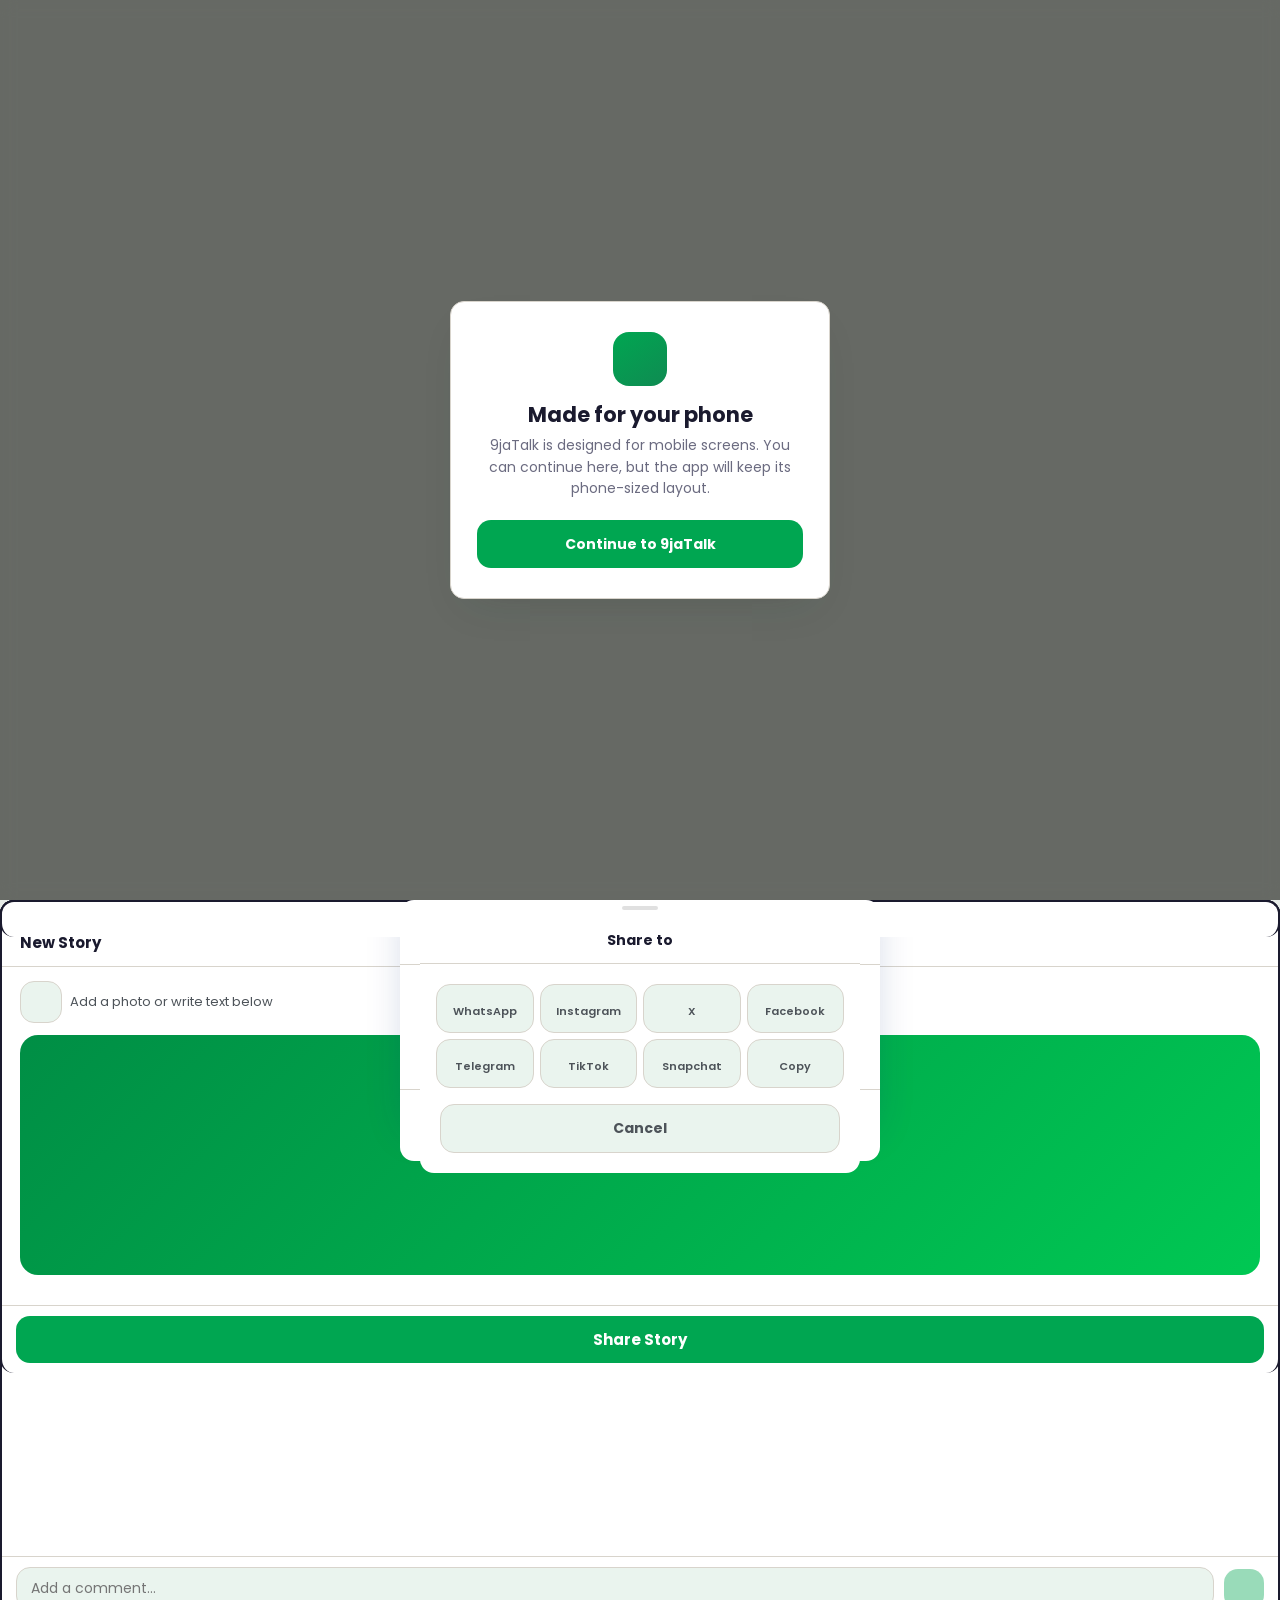
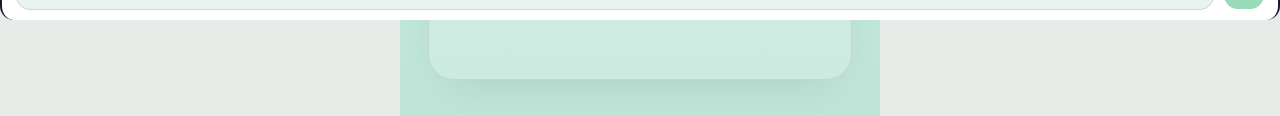
==== commit ed085715: "Unify mobile app shell and add README" ====
--- a/chats.html
+++ b/chats.html
@@ -5,7 +5,6 @@
 <meta name="viewport" content="width=device-width, initial-scale=1.0, maximum-scale=1.0, user-scalable=no" />
 <meta name="theme-color" content="#00A651" />
 <title>9jaTalk — Chats</title>
-<link rel="icon" href="data:image/svg+xml;utf8,<svg xmlns='http://www.w3.org/2000/svg' viewBox='0 0 64 64'><circle cx='32' cy='30' r='26' fill='%2300A651'/><circle cx='22' cy='30' r='3.2' fill='white'/><circle cx='32' cy='30' r='3.2' fill='white'/><circle cx='42' cy='30' r='3.2' fill='white'/><path d='M26 52 L32 60 L38 52 Z' fill='%23C9A84C'/></svg>" />
 <link href="https://fonts.googleapis.com/css2?family=Poppins:wght@400;500;600;700;800&display=swap" rel="stylesheet" />
 <script src="https://cdn.jsdelivr.net/npm/@supabase/supabase-js@2"></script>
 <script src="https://unpkg.com/@phosphor-icons/web"></script>
@@ -15,6 +14,15 @@
   <link rel="stylesheet" href="./app.css" />
 </head>
 <body data-page="chats">
+
+<div class="desktop-notice" id="desktopNotice" role="dialog" aria-modal="true" aria-labelledby="desktopNoticeTitle">
+  <div class="desktop-notice-panel">
+    <div class="desktop-notice-mark"><i class="ph-fill ph-device-mobile"></i></div>
+    <h1 id="desktopNoticeTitle">Made for your phone</h1>
+    <p>9jaTalk is designed for mobile screens. You can continue here, but the app will keep its phone-sized layout.</p>
+    <button type="button" id="desktopContinue">Continue to 9jaTalk</button>
+  </div>
+</div>
 
 <div class="notif-modal-overlay" id="notifPermModal">
   <div class="notif-modal">
@@ -35,7 +43,7 @@
 </div>
 
 <div class="offline" id="offline">You're offline — check your connection</div>
-<div class="loader" id="loader"><div class="nova-brand-mark"><svg width="34" height="34" viewBox="0 0 64 64" fill="none" xmlns="http://www.w3.org/2000/svg" aria-hidden="true"><path d="M14 24 Q22 18 32 24 Q42 30 50 24" stroke="white" stroke-width="4.5" stroke-linecap="round" fill="none"/><path d="M14 33 Q22 27 32 33 Q42 39 50 33" stroke="white" stroke-width="4.5" stroke-linecap="round" fill="none" opacity="0.85"/><path d="M14 42 Q22 36 32 42 Q42 48 50 42" stroke="white" stroke-width="4.5" stroke-linecap="round" fill="none" opacity="0.6"/></svg></div></div>
+<div class="loader" id="loader"><div class="nova-brand-mark brand-wordmark"><span class="g">9ja</span><span class="t">Talk</span></div></div>
 
 <!-- ============================================================
      CHATS LIST VIEW
@@ -44,14 +52,7 @@
 <!-- TOPBAR — branded -->
 <header class="topbar">
   <div class="topbar-left">
-    <div class="topbar-logo">
-      <svg width="22" height="22" viewBox="0 0 64 64" fill="none" xmlns="http://www.w3.org/2000/svg">
-        <path d="M14 24 Q22 18 32 24 Q42 30 50 24" stroke="white" stroke-width="4.5" stroke-linecap="round" fill="none"/>
-        <path d="M14 33 Q22 27 32 33 Q42 39 50 33" stroke="white" stroke-width="4.5" stroke-linecap="round" fill="none" opacity="0.85"/>
-        <path d="M14 42 Q22 36 32 42 Q42 48 50 42" stroke="white" stroke-width="4.5" stroke-linecap="round" fill="none" opacity="0.6"/>
-      </svg>
-    </div>
-    <div class="topbar-title" id="topbarTitle">9jaTalk</div>
+    <div class="topbar-title brand-wordmark" id="topbarTitle"><span class="g">9ja</span><span class="t">Talk</span></div>
   </div>
   <div class="topbar-right">
     <button id="themeToggle" title="Toggle theme">
@@ -101,11 +102,15 @@
 
 <!-- BOTTOM TABBAR — 4 tabs (Feed first) -->
 <nav class="tabbar">
-  <a class="tab-btn" href="#feed" data-tab="feed"><div class="tab-line"></div><i class="ph-fill ph-newspaper"></i><span>Feed</span><div class="notif-dot" id="feedNotifDot"></div></a>
-  <a class="tab-btn active" href="#chats" data-tab="chats"><div class="tab-line"></div><i class="ph-fill ph-chat-circle-dots"></i><span>Chats</span><div class="notif-dot" id="chatsNotifDot"></div></a>
-  <a class="tab-btn" href="profile.html#discover"><div class="tab-line"></div><i class="ph-fill ph-compass"></i><span>Discover</span></a>
-  <a class="tab-btn" href="profile.html"><div class="tab-line"></div><i class="ph-fill ph-user-circle"></i><span>Profile</span></a>
+  <button class="tab-btn" type="button" data-tab="feed"><div class="tab-line"></div><i class="ph-fill ph-newspaper"></i><span>Feed</span><div class="notif-dot" id="feedNotifDot"></div></button>
+  <button class="tab-btn active" type="button" data-tab="chats"><div class="tab-line"></div><i class="ph-fill ph-chat-circle-dots"></i><span>Chats</span><div class="notif-dot" id="chatsNotifDot"></div></button>
+  <button class="tab-btn" type="button" data-tab="discover"><div class="tab-line"></div><i class="ph-fill ph-compass"></i><span>Discover</span></button>
+  <button class="tab-btn" type="button" data-tab="profile"><div class="tab-line"></div><i class="ph-fill ph-user-circle"></i><span>Profile</span></button>
 </nav>
+
+<section class="profile-host" id="profileHost" aria-label="Profile and discover" hidden>
+  <iframe id="profileFrame" src="profile.html?embedded=1" title="9jaTalk profile and discover"></iframe>
+</section>
 
 
 <!-- TOAST NOTIFICATION (matches discover.html) -->
@@ -124,7 +129,7 @@
 <div class="menu-overlay" id="menuOverlay"></div>
 <div class="menu-sheet" id="menuSheet">
   <div class="menu-handle"></div>
-  <div class="menu-item" onclick="window.location.href='profile.html#discover'">
+  <div class="menu-item" onclick="document.querySelector('.tab-btn[data-tab=discover]').click()">
     <i class="ph ph-user-plus"></i> New Chat
   </div>
   <div class="menu-divider"></div>
@@ -495,7 +500,7 @@
       <div style="font-size:13px;color:var(--ink-soft);">Add a photo or write text below</div>
     </div>
     <input type="file" id="csFile" accept="image/*,video/*" hidden />
-    <div class="cs-bg" id="csBg" style="background:linear-gradient(135deg,#1d4ed8,#3b82f6);">
+    <div class="cs-bg" id="csBg" style="background:linear-gradient(135deg,#008e45,#00c853);">
       <textarea id="csText" placeholder="Type your story…" maxlength="200"></textarea>
     </div>
     <div class="cs-grad-picker" id="csGradPicker"></div>
--- a/app.css
+++ b/app.css
@@ -5488,3 +5488,319 @@
   body[data-page="chats"] .page { max-width:1180px; }
   body[data-page="chats"] .page { grid-template-columns: 320px minmax(0,1fr); }
 }
+
+
+@media (min-width: 1100px){
+  body{
+    background:linear-gradient(180deg, #d7f7eb 0%, #bfe5d8 100%);
+    padding:28px 28px 36px;
+    display:block;
+  }
+
+  .topbar{
+    position:fixed !important;
+    top:28px !important;
+    left:130px !important;
+    right:40px !important;
+    width:auto !important;
+    max-width:none !important;
+    height:72px !important;
+    border-radius:22px 22px 0 0 !important;
+    border:1px solid rgba(26,26,46,.12) !important;
+    background:rgba(255,255,255,.8) !important;
+    box-shadow:0 12px 28px rgba(26,64,48,.08) !important;
+    transform:none !important;
+  }
+
+  .tabbar{
+    position:fixed !important;
+    left:28px !important;
+    top:50% !important;
+    bottom:auto !important;
+    transform:translateY(-50%) !important;
+    width:92px !important;
+    height:520px !important;
+    border-radius:26px !important;
+    border:1px solid rgba(26,26,46,.12) !important;
+    background:rgba(255,255,255,.8) !important;
+    box-shadow:0 18px 38px -18px rgba(14,44,32,.18) !important;
+    display:flex !important;
+    flex-direction:column !important;
+    align-items:stretch !important;
+    justify-content:flex-start !important;
+    padding:18px 10px !important;
+    gap:10px !important;
+    overflow:hidden !important;
+  }
+
+  .tab-btn{
+    width:100% !important;
+    height:56px !important;
+    border-radius:16px !important;
+    padding:8px 0 6px !important;
+    gap:4px !important;
+    display:flex !important;
+    flex-direction:column !important;
+    justify-content:center !important;
+    color:var(--muted) !important;
+    background:transparent !important;
+  }
+
+  .tab-btn.active{
+    background:rgba(0,166,81,.09) !important;
+    color:var(--brand) !important;
+  }
+
+  .tab-btn .tab-line{ display:none !important; }
+  .tab-btn i{ font-size:22px !important; }
+  .tab-btn span{ font-size:9.5px !important; }
+
+  .page{
+    margin-left:135px !important;
+    width:calc(100% - 160px) !important;
+    max-width:none !important;
+    min-height:700px !important;
+    padding:0 0 20px !important;
+  }
+
+  body[data-page="chats"] .page{
+    display:grid !important;
+    grid-template-columns: 290px 1fr !important;
+    gap:18px !important;
+    padding:0 8px 0 0 !important;
+    background:rgba(255,255,255,.22) !important;
+    border:1px solid rgba(26,26,46,.08) !important;
+    border-radius:26px !important;
+    box-shadow:0 18px 44px -26px rgba(14,44,32,.18) !important;
+  }
+
+  body[data-page="chats"] .list-islands{
+    width:100% !important;
+    min-width:0 !important;
+    max-height:690px !important;
+    border-radius:22px !important;
+    background:#f2f7f5 !important;
+    border:1px solid rgba(26,26,46,.08) !important;
+    padding:10px 8px !important;
+    margin:0 !important;
+  }
+
+  body[data-page="chats"] .chat-view{
+    position:relative !important;
+    left:auto !important;
+    right:auto !important;
+    top:auto !important;
+    bottom:auto !important;
+    width:100% !important;
+    max-width:none !important;
+    min-height:690px !important;
+    border-radius:22px !important;
+    background:rgba(255,255,255,.78) !important;
+    border:1px solid rgba(26,26,46,.08) !important;
+    box-shadow:0 18px 50px -22px rgba(17,43,31,.18) !important;
+    transform:none !important;
+    margin:0 !important;
+  }
+
+  body[data-page="profile"] .page{
+    margin-left:135px !important;
+    width:calc(100% - 160px) !important;
+    max-width:none !important;
+    background:rgba(255,255,255,.22) !important;
+    border:1px solid rgba(26,26,46,.08) !important;
+    border-radius:26px !important;
+    box-shadow:0 18px 44px -26px rgba(14,44,32,.18) !important;
+    padding:18px !important;
+  }
+
+  body[data-page="profile"] .island,
+  body[data-page="profile"] .panel,
+  body[data-page="profile"] .card,
+  body[data-page="profile"] section{
+    border-radius:22px !important;
+    border:1px solid rgba(26,26,46,.08) !important;
+    box-shadow:0 18px 36px -22px rgba(14,44,32,.14) !important;
+  }
+
+  .notif-popup{ top:18px !important; }
+}
+
+/* Keep the app phone-shaped on wide screens and share one persistent shell. */
+@media (min-width:768px){
+  html{background:#e7ece8;}
+  body[data-page="chats"],body[data-page="profile"]{
+    width:min(100vw,480px) !important;
+    margin:0 auto !important;
+    overflow-x:hidden !important;
+  }
+  body[data-page="chats"] .page,body[data-page="profile"] .page{
+    width:100% !important;
+    max-width:480px !important;
+    margin-left:auto !important;
+    margin-right:auto !important;
+    padding-left:16px !important;
+    padding-right:16px !important;
+  }
+  body[data-page="chats"] .topbar,body[data-page="profile"] .topbar,
+  body[data-page="chats"] .tabbar,body[data-page="profile"] .tabbar{
+    width:min(100vw,480px) !important;
+    left:50% !important;
+    transform:translateX(-50%) !important;
+  }
+  body[data-page="chats"] .topbar,body[data-page="profile"] .topbar{
+    height:calc(56px + env(safe-area-inset-top,0px)) !important;
+    padding:env(safe-area-inset-top,0px) 12px 0 16px !important;
+    border-radius:0 0 28px 28px !important;
+  }
+  body[data-page="chats"] .tabbar,body[data-page="profile"] .tabbar{
+    height:calc(64px + env(safe-area-inset-bottom,0px)) !important;
+    align-items:stretch !important;
+    padding:0 8px env(safe-area-inset-bottom,0px) !important;
+    border-radius:28px 28px 0 0 !important;
+  }
+  body[data-page="chats"] .page{padding-top:calc(80px + env(safe-area-inset-top,0px)) !important;padding-bottom:calc(96px + env(safe-area-inset-bottom,0px)) !important;}
+  body[data-page="profile"] .page{padding-top:calc(72px + env(safe-area-inset-top,0px)) !important;padding-bottom:calc(96px + env(safe-area-inset-bottom,0px)) !important;}
+  body[data-page="chats"] .page [class*="grid"],
+  body[data-page="chats"] .page .cards,
+  body[data-page="chats"] .page .list-grid,
+  body[data-page="profile"] .page [class*="grid"],
+  body[data-page="profile"] .page .cards,
+  body[data-page="profile"] .page .list-grid{
+    gap:14px !important;
+    grid-template-columns:1fr !important;
+  }
+  body[data-page="chats"] .chat-view{
+    position:fixed !important;
+    inset:0 auto 0 50% !important;
+    width:min(100vw,480px) !important;
+    max-width:none !important;
+    margin:0 !important;
+    border-radius:0 !important;
+    transform:translateX(-50%) translateY(100%) scale(.97) !important;
+  }
+  body[data-page="chats"] .chat-view.open{
+    transform:translateX(-50%) translateY(0) scale(1) !important;
+  }
+  body[data-page="chats"] .menu-sheet,
+  body[data-page="chats"] .row-action-sheet,
+  body[data-page="chats"] .report-sheet,
+  body[data-page="chats"] .confirm-sheet,
+  body[data-page="chats"] .del-choice-sheet,
+  body[data-page="chats"] .msg-action-sheet,
+  body[data-page="chats"] .psheet,
+  body[data-page="chats"] #fwdSheet{
+    width:min(100vw - 24px,480px) !important;
+  }
+}
+
+body[data-page="chats"] .topbar,body[data-page="profile"] .topbar,
+body[data-page="chats"] .tabbar,body[data-page="profile"] .tabbar{
+  border-color:var(--line) !important;
+}
+body[data-page="chats"] .topbar-logo,body[data-page="profile"] .topbar-logo{
+  box-shadow:0 4px 12px -4px rgba(0,166,81,.35) !important;
+}
+.nova-brand-mark{
+  background:linear-gradient(135deg,var(--brand),var(--brand-2)) !important;
+  box-shadow:0 12px 32px -8px rgba(0,166,81,.4) !important;
+}
+[data-theme="dark"] .nova-brand-mark{
+  background:linear-gradient(135deg,var(--brand),var(--brand-2)) !important;
+  box-shadow:0 12px 32px -8px rgba(0,200,83,.4) !important;
+}
+
+.profile-host{
+  position:fixed;
+  inset:calc(56px + env(safe-area-inset-top,0px)) 0 calc(64px + env(safe-area-inset-bottom,0px));
+  left:0;
+  right:0;
+  z-index:2;
+  width:min(100vw,480px);
+  margin:0 auto;
+}
+.profile-host[hidden]{display:none !important;}
+.profile-host iframe{display:block;width:100%;height:100%;border:0;background:var(--bg);}
+html.embedded-app,html.embedded-app body{height:100%;min-height:100%;}
+html.embedded-app body{overflow-y:auto;}
+html.embedded-app .topbar,html.embedded-app .tabbar{display:none !important;}
+html.embedded-app .page{
+  min-height:100%;
+  padding-top:16px !important;
+  padding-bottom:24px !important;
+}
+[data-theme="dark"]{
+  --hero:#183c34 !important;
+  --hero-2:#00a651 !important;
+}
+[data-theme="dark"] .tab-btn.active,
+[data-theme="dark"] .tab-btn.active i,
+[data-theme="dark"] .tab-btn.active span,
+[data-theme="dark"] .tab-btn.active .tab-line,
+[data-theme="dark"] #themeToggle,
+[data-theme="dark"] #refreshBtn{
+  color:var(--brand) !important;
+}
+[data-theme="dark"] .tab-btn.active .tab-line{background:var(--brand) !important;}
+[data-theme="dark"] #refreshBtn{border-color:var(--brand-3) !important;}
+[data-theme="dark"] .edit-view-header{
+  background:linear-gradient(145deg,var(--hero),var(--brand-2)) !important;
+}
+[data-theme="dark"] .ev-save{background:var(--surface-2) !important;color:var(--brand) !important;}
+.cv-header{background:color-mix(in srgb,var(--card) 94%,transparent) !important;}
+
+.desktop-notice{
+  position:fixed;inset:0;z-index:10000;display:none;align-items:center;justify-content:center;
+  padding:24px;background:rgba(16,24,20,.62);backdrop-filter:blur(8px);-webkit-backdrop-filter:blur(8px);
+}
+.desktop-notice.show{display:flex;}
+.desktop-notice-panel{
+  width:min(100%,380px);padding:30px 26px;text-align:center;color:var(--ink);
+  background:var(--card);border:1px solid var(--line);border-radius:20px;box-shadow:var(--shadow);
+}
+.desktop-notice-mark{
+  width:54px;height:54px;margin:0 auto 16px;display:grid;place-items:center;border-radius:16px;
+  color:#fff;background:linear-gradient(145deg,var(--brand),var(--brand-2));font-size:25px;
+}
+.desktop-notice-panel h1{margin:0 0 8px;font-size:21px;line-height:1.2;color:var(--ink);}
+.desktop-notice-panel p{margin:0 0 20px;color:var(--muted);font-size:14px;line-height:1.55;}
+.desktop-notice-panel button{
+  width:100%;min-height:48px;padding:0 18px;border:0;border-radius:12px;
+  background:var(--brand);color:#fff;font:700 14px 'Poppins',sans-serif;cursor:pointer;
+}
+
+.brand-wordmark{font-weight:800;}
+.brand-wordmark .g{color:#00C853;}
+.brand-wordmark .t{color:#C9A84C;}
+.nova-brand-mark.brand-wordmark{
+  width:auto;height:auto;min-width:64px;padding:10px 12px;border-radius:14px;
+  gap:0;font-size:15px;
+}
+.nova-brand-mark.brand-wordmark .g{color:#fff;}
+
+body[data-page="chats"] .topbar,body[data-page="profile"] .topbar{
+  top:calc(12px + env(safe-area-inset-top,0px)) !important;
+  width:min(calc(100vw - 24px),480px) !important;
+  height:56px !important;
+  padding:0 12px !important;
+  border:1px solid var(--line) !important;
+  border-radius:16px !important;
+}
+body[data-page="chats"] .tabbar,body[data-page="profile"] .tabbar{
+  bottom:calc(12px + env(safe-area-inset-bottom,0px)) !important;
+  width:min(calc(100vw - 24px),480px) !important;
+  height:64px !important;
+  padding:0 8px !important;
+  border:1px solid var(--line) !important;
+  border-radius:16px !important;
+}
+.profile-host{
+  inset:calc(76px + env(safe-area-inset-top,0px)) 0 calc(84px + env(safe-area-inset-bottom,0px));
+  width:min(calc(100vw - 24px),480px);
+}
+
+button,[role="button"],input:not([type="checkbox"]):not([type="radio"]),textarea,select,
+.island,.list-islands,.users-card,.feed-post,[class$="-island"],[class$="-card"],
+[class$="-sheet"],[class$="-btn"],[class$="-strip"],[class$="-panel"],
+.sheet,.bsheet,.edit-view{
+  border-radius:14px !important;
+}
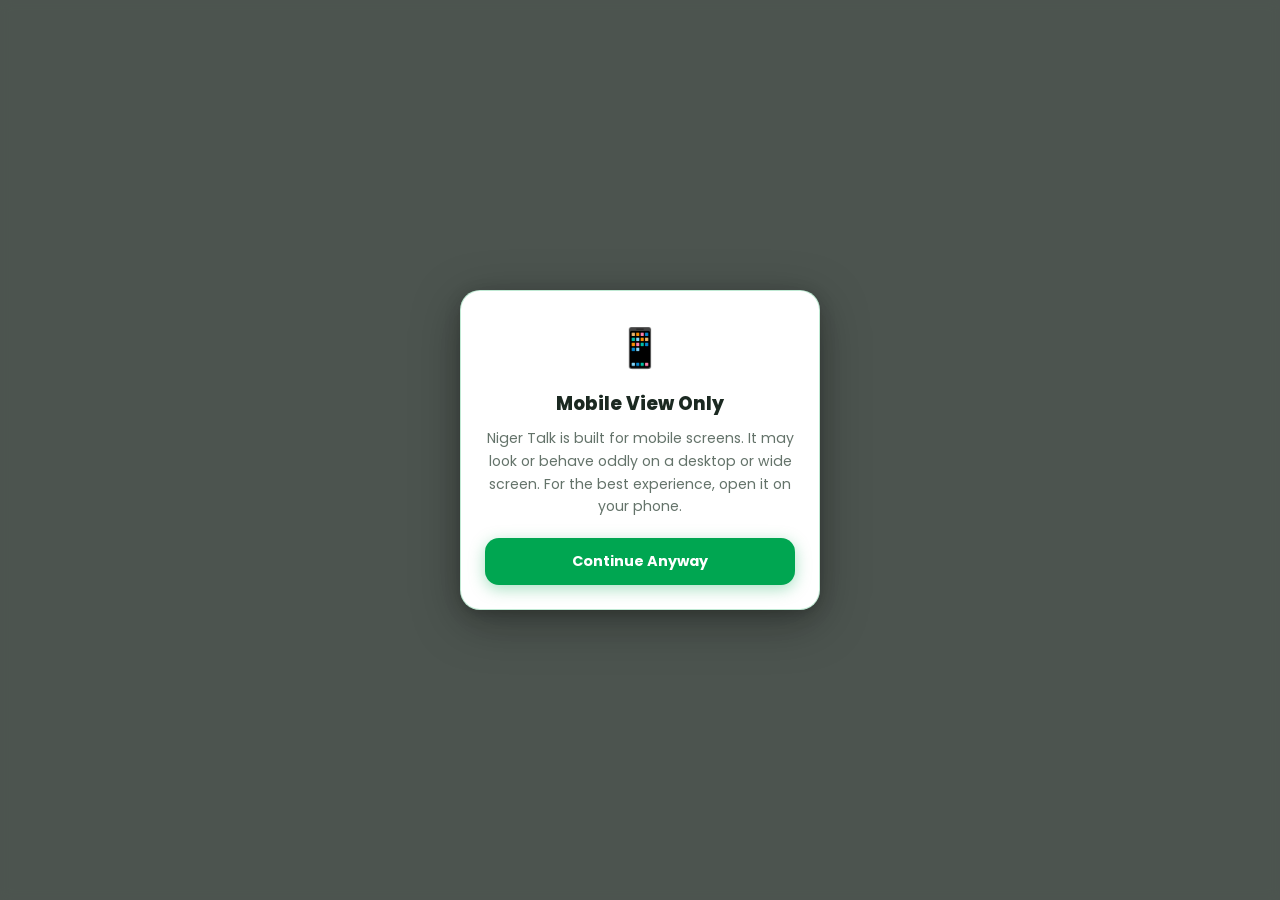
==== commit c3d0fec3: "Add files via upload" ====
--- a/chats.html
+++ b/chats.html
@@ -14,15 +14,6 @@
   <link rel="stylesheet" href="./app.css" />
 </head>
 <body data-page="chats">
-
-<div class="desktop-notice" id="desktopNotice" role="dialog" aria-modal="true" aria-labelledby="desktopNoticeTitle">
-  <div class="desktop-notice-panel">
-    <div class="desktop-notice-mark"><i class="ph-fill ph-device-mobile"></i></div>
-    <h1 id="desktopNoticeTitle">Made for your phone</h1>
-    <p>9jaTalk is designed for mobile screens. You can continue here, but the app will keep its phone-sized layout.</p>
-    <button type="button" id="desktopContinue">Continue to 9jaTalk</button>
-  </div>
-</div>
 
 <div class="notif-modal-overlay" id="notifPermModal">
   <div class="notif-modal">
@@ -546,5 +537,36 @@
 </div>
 
   <script src="./app.js" defer></script>
+<!-- Wide-screen / Desktop warning -->
+<div id="wide-modal" role="dialog" aria-modal="true" aria-label="Mobile only notice">
+  <div class="wm-box">
+    <span class="wm-icon">📱</span>
+    <h3>Mobile View Only</h3>
+    <p>Niger Talk is built for mobile screens. It may look or behave oddly on a desktop or wide screen. For the best experience, open it on your phone.</p>
+    <button id="wide-continue">Continue Anyway</button>
+  </div>
+</div>
+<script>
+(function () {
+  var modal = document.getElementById('wide-modal');
+  if (!modal) return;
+  // Show warning on screens 600px wide or wider
+  if (window.innerWidth >= 600) {
+    modal.classList.add('show');
+  }
+  document.getElementById('wide-continue').onclick = function () {
+    modal.classList.remove('show');
+  };
+  // Also check on resize (in case browser is resized after load)
+  window.addEventListener('resize', function () {
+    if (window.innerWidth >= 600) {
+      modal.classList.add('show');
+    } else {
+      modal.classList.remove('show');
+    }
+  });
+})();
+</script>
+
 </body>
 </html>
--- a/app.css
+++ b/app.css
@@ -1,14 +1,14 @@
 
 /* ===== profile.css ===== */
 :root{
-  --bg:#F5F0E8;
-  --bg-2:#EDE8DF;
+  --bg:#F4F8F4;
+  --bg-2:#E6EFE7;
   --card:#FFFFFF;
-  --card-2:#F7F5F1;
-  --ink:#1A1A2E;
+  --card-2:#F8FBF8;
+  --ink:#1B2921;
   --ink-soft:#4D5359;
-  --muted:#6B6B80;
-  --line:#D8D4CC;
+  --muted:#64736A;
+  --line:#D3DED4;
   --surface:#EAF4EE;
   --surface-2:#E3F5E9;
   --surface-border:#D5E9DB;
@@ -87,7 +87,7 @@
   padding:env(safe-area-inset-top,0px) 12px 0 16px;
   border-radius:0 0 28px 28px;
   background:var(--card);
-  border:2.5px solid #0b1b3a;
+  border:2.5px solid #13291F;
   border-top:none;
   box-shadow:0 8px 32px rgba(0,0,0,0.10);
   transition:background .3s, border-color .3s;
@@ -99,7 +99,7 @@
   background:linear-gradient(135deg,var(--brand),var(--brand-2));
   display:grid;place-items:center;
   flex-shrink:0;
-  box-shadow:0 4px 12px -4px rgba(29,78,216,.45);
+  box-shadow:0 4px 12px -4px rgba(0,166,81,.45);
 }
 .topbar-title{font-weight:800;font-size:18px;color:var(--ink);letter-spacing:-.3px;}
 .topbar-right{display:flex;align-items:center;gap:6px;}
@@ -111,7 +111,7 @@
   color:var(--brand);
   background:var(--surface);
   border:1.5px solid var(--brand-3);
-  box-shadow:0 2px 8px -2px rgba(29,78,216,.18);
+  box-shadow:0 2px 8px -2px rgba(0,166,81,.18);
   transition:background .25s,border-color .25s,color .25s,transform .15s;
   flex-shrink:0;
   font-size:13px;font-weight:700;font-family:'Poppins',sans-serif;
@@ -121,9 +121,9 @@
 #refreshBtn i{font-size:16px;transition:transform .5s cubic-bezier(.34,1.4,.64,1);}
 #refreshBtn.spinning i{transform:rotate(360deg);}
 [data-theme="dark"] #refreshBtn{
-  background:#0d1420;
-  border-color:#1e3a6e;
-  color:#60a5fa;
+  background:#18271E;
+  border-color:#3D604A;
+  color:#43D17A;
 }
 #themeToggle{
   width:34px;height:34px;border-radius:14px;
@@ -131,7 +131,7 @@
   color:var(--ink-soft);
   background:var(--surface);
   border:1.5px solid var(--line);
-  box-shadow:0 2px 8px -2px rgba(29,78,216,.12);
+  box-shadow:0 2px 8px -2px rgba(0,166,81,.12);
   transition:background .25s,border-color .25s,color .25s,transform .15s;
   flex-shrink:0;
 }
@@ -177,9 +177,9 @@
   display:flex;align-items:center;gap:10px;
   padding:10px 12px 10px 14px;
   border-radius:12px;
-  background:rgba(248,250,255,.97);
+  background:rgba(248,252,248,.97);
   border-left:3px solid var(--brand);
-  box-shadow:0 4px 20px -4px rgba(15,40,120,.18), 0 1px 6px rgba(0,0,0,.07);
+  box-shadow:0 4px 20px -4px rgba(10,38,22,.18), 0 1px 6px rgba(0,0,0,.07);
   backdrop-filter:blur(8px);
   -webkit-backdrop-filter:blur(8px);
 }
@@ -188,14 +188,14 @@
 .notif-card.success{ background:rgba(240,253,244,.97); border-left-color:#16a34a; }
 .notif-card.error  { background:rgba(254,242,242,.97); border-left-color:#dc2626; }
 .notif-card.warning{ background:rgba(255,251,235,.97); border-left-color:#d97706; }
-.notif-card.info   { background:rgba(239,246,255,.97); border-left-color:#2563eb; }
+.notif-card.info   { background:rgba(239,248,241,.97); border-left-color:#0F8B52; }
 
 /* Dark mode base */
-[data-theme="dark"] .notif-card         { background:rgba(17,24,39,.96); box-shadow:0 4px 20px -4px rgba(0,0,0,.45); }
+[data-theme="dark"] .notif-card         { background:rgba(35,56,42,.96); box-shadow:0 4px 20px -4px rgba(0,0,0,.45); }
 [data-theme="dark"] .notif-card.success { background:rgba(5,46,22,.92);  border-left-color:#22c55e; }
 [data-theme="dark"] .notif-card.error   { background:rgba(69,10,10,.92); border-left-color:#f87171; }
 [data-theme="dark"] .notif-card.warning { background:rgba(69,39,0,.92);  border-left-color:#fbbf24; }
-[data-theme="dark"] .notif-card.info    { background:rgba(8,28,70,.92);  border-left-color:#60a5fa; }
+[data-theme="dark"] .notif-card.info    { background:rgba(14,42,25,.92);  border-left-color:#43D17A; }
 
 /* Icon — no wrapper, just naked icon */
 .notif-icon-wrap{
@@ -207,18 +207,18 @@
 .notif-card.success .notif-icon-wrap i { color:#16a34a; }
 .notif-card.error   .notif-icon-wrap i { color:#dc2626; }
 .notif-card.warning .notif-icon-wrap i { color:#d97706; }
-.notif-card.info    .notif-icon-wrap i { color:#2563eb; }
+.notif-card.info    .notif-icon-wrap i { color:#0F8B52; }
 [data-theme="dark"] .notif-card.success .notif-icon-wrap i { color:#22c55e; }
 [data-theme="dark"] .notif-card.error   .notif-icon-wrap i { color:#f87171; }
 [data-theme="dark"] .notif-card.warning .notif-icon-wrap i { color:#fbbf24; }
-[data-theme="dark"] .notif-card.info    .notif-icon-wrap i { color:#60a5fa; }
+[data-theme="dark"] .notif-card.info    .notif-icon-wrap i { color:#43D17A; }
 
 /* Text */
 .notif-body{ flex:1; min-width:0; }
 .notif-title{ font-size:13px; font-weight:700; color:var(--ink); line-height:1.2; }
 .notif-msg  { font-size:12px; color:var(--ink-soft); margin-top:1px; line-height:1.35; white-space:nowrap; overflow:hidden; text-overflow:ellipsis; }
-[data-theme="dark"] .notif-title{ color:#ecf0f7; }
-[data-theme="dark"] .notif-msg  { color:#8ea0b9; }
+[data-theme="dark"] .notif-title{ color:#F3F7F0; }
+[data-theme="dark"] .notif-msg  { color:#D2E0D4; }
 
 /* Close */
 .notif-close{
@@ -228,7 +228,7 @@
   transition:background var(--transition),color var(--transition);
 }
 .notif-close:active{ background:rgba(0,0,0,.07); }
-[data-theme="dark"] .notif-close{ color:#596d86; }
+[data-theme="dark"] .notif-close{ color:#A9C3AF; }
 [data-theme="dark"] .notif-close:active{ background:rgba(255,255,255,.08); }
 
 /* Hide old toast */
@@ -258,10 +258,10 @@
 
 /* ---------- Identity card (HERO) ---------- */
 #identityCard{
-  background:linear-gradient(160deg, var(--hero) 0%, var(--hero-2) 60%, #1e40af 100%);
+  background:linear-gradient(160deg, var(--hero) 0%, var(--hero-2) 60%, #14532D 100%);
   border:none;
   border-radius:28px;
-  box-shadow:0 24px 60px -16px rgba(29,78,216,.55), 0 8px 24px -8px rgba(0,0,40,.25);
+  box-shadow:0 24px 60px -16px rgba(0,166,81,.55), 0 8px 24px -8px rgba(8,30,15,.25);
   padding:28px 20px 20px;
   position:relative;
   overflow:hidden;
@@ -289,17 +289,17 @@
 }
 .avatar{
   width:88px;height:88px;border-radius:50%;
-  background:linear-gradient(135deg,#93c5fd,#60a5fa);
+  background:linear-gradient(135deg,#86efac,#43D17A);
   color:#fff;font-weight:700;font-size:30px;
   display:grid;place-items:center;overflow:hidden;
-  box-shadow:0 8px 28px -8px rgba(0,0,60,.35);
+  box-shadow:0 8px 28px -8px rgba(8,30,15,.35);
   border:3px solid rgba(255,255,255,.7);
 }
 .avatar img{width:100%;height:100%;object-fit:cover;display:block;}
 .online-dot{
   position:absolute;right:3px;bottom:3px;
   width:16px;height:16px;border-radius:50%;
-  background:var(--good);border:3px solid #1d4ed8;
+  background:var(--good);border:3px solid #0F8B52;
   display:none;
   z-index:3;
 }
@@ -310,7 +310,7 @@
   background:#fff;color:var(--brand);
   display:none;place-items:center;
   border:2px solid rgba(255,255,255,.8);
-  box-shadow:0 4px 12px rgba(0,0,60,.25);
+  box-shadow:0 4px 12px rgba(8,30,15,.25);
   z-index:3;
 }
 body.edit-mode .cam-btn{display:grid;}
@@ -461,7 +461,7 @@
   border:none;
   color:var(--brand);font-weight:700;font-size:15px;
   align-items:center;justify-content:center;gap:8px;
-  box-shadow:0 8px 24px -8px rgba(0,0,60,.25);
+  box-shadow:0 8px 24px -8px rgba(8,30,15,.25);
   transition:transform var(--transition),opacity var(--transition);
   position:relative;
 }
@@ -471,7 +471,7 @@
 .hero-save-btn.loading::after{
   content:"";position:absolute;
   width:18px;height:18px;border-radius:50%;
-  border:2px solid rgba(29,78,216,.3);border-top-color:var(--brand);
+  border:2px solid rgba(0,166,81,.3);border-top-color:var(--brand);
   animation:spin .7s linear infinite;
 }
 
@@ -602,7 +602,7 @@
 .social-edit-panel input{
   flex:1;min-width:0;padding:10px 12px;border-radius:10px;
   border:1px solid var(--line);background:#fff;outline:none;font-size:13px;
-  font-family:'Poppins',sans-serif;font-weight:500;color:#0b1b3a;
+  font-family:'Poppins',sans-serif;font-weight:500;color:#13291F;
 }
 .social-edit-panel button.remove{
   color:var(--bad);font-size:20px;width:36px;height:36px;
@@ -639,7 +639,7 @@
 .switch::after{
   content:"";position:absolute;top:2px;left:2px;
   width:20px;height:20px;border-radius:50%;
-  background:#fff;box-shadow:0 2px 6px rgba(15,40,90,.2);
+  background:#fff;box-shadow:0 2px 6px rgba(10,38,22,.2);
   transition:transform var(--transition);
 }
 .switch.on{background:var(--brand);border-color:var(--brand);}
@@ -720,21 +720,21 @@
   animation:frameRotate 2s linear infinite;
 }
 .avatar-frame.frame-galaxy{
-  background:conic-gradient(#7c3aed,#3b82f6,#06b6d4,#8b5cf6,#7c3aed);
+  background:conic-gradient(#0F8B52,#00A651,#43D17A,#25AA5C,#0F8B52);
   -webkit-mask:radial-gradient(circle at 50% 50%, transparent 44px, black 46px);
   mask:radial-gradient(circle at 50% 50%, transparent 44px, black 46px);
   animation:frameRotate 3s linear infinite;
 }
-.avatar-frame.frame-blue{ background:#1d4ed8; -webkit-mask:radial-gradient(circle at 50% 50%, transparent 44px, black 46px); mask:radial-gradient(circle at 50% 50%, transparent 44px, black 46px); }
+.avatar-frame.frame-blue{ background:#0F8B52; -webkit-mask:radial-gradient(circle at 50% 50%, transparent 44px, black 46px); mask:radial-gradient(circle at 50% 50%, transparent 44px, black 46px); }
 .avatar-frame.frame-rose{ background:#f43f5e; -webkit-mask:radial-gradient(circle at 50% 50%, transparent 44px, black 46px); mask:radial-gradient(circle at 50% 50%, transparent 44px, black 46px); }
 .avatar-frame.frame-green{ background:#22c55e; -webkit-mask:radial-gradient(circle at 50% 50%, transparent 44px, black 46px); mask:radial-gradient(circle at 50% 50%, transparent 44px, black 46px); }
-.avatar-frame.frame-violet{ background:#8b5cf6; -webkit-mask:radial-gradient(circle at 50% 50%, transparent 44px, black 46px); mask:radial-gradient(circle at 50% 50%, transparent 44px, black 46px); }
+.avatar-frame.frame-violet{ background:#25AA5C; -webkit-mask:radial-gradient(circle at 50% 50%, transparent 44px, black 46px); mask:radial-gradient(circle at 50% 50%, transparent 44px, black 46px); }
 @keyframes frameRotate{ to{ transform:rotate(360deg); } }
 
 /* Frame picker action sheet */
 .cam-action-overlay{
   position:fixed;inset:0;z-index:500;
-  background:rgba(11,27,58,.45);backdrop-filter:blur(8px);
+  background:rgba(10,30,18,.45);backdrop-filter:blur(8px);
   opacity:0;pointer-events:none;transition:opacity .25s ease;
 }
 .cam-action-overlay.show{opacity:1;pointer-events:auto;}
@@ -787,10 +787,10 @@
   transition:border-color var(--transition),background var(--transition),transform .15s;
 }
 .frame-option:active{transform:scale(.94);}
-.frame-option.selected{border-color:var(--brand);background:rgba(29,78,216,.08);}
+.frame-option.selected{border-color:var(--brand);background:rgba(0,166,81,.08);}
 .frame-option-preview{
   width:44px;height:44px;border-radius:50%;position:relative;
-  background:linear-gradient(135deg,#93c5fd,#60a5fa);
+  background:linear-gradient(135deg,#86efac,#43D17A);
   display:grid;place-items:center;color:#fff;font-weight:700;font-size:14px;
 }
 .frame-option-ring{
@@ -798,18 +798,18 @@
 }
 .frame-option-ring.gold{ background:conic-gradient(#f59e0b,#fcd34d,#f59e0b,#d97706); -webkit-mask:radial-gradient(circle at 50% 50%, transparent 22px, black 24px); mask:radial-gradient(circle at 50% 50%, transparent 22px, black 24px); }
 .frame-option-ring.fire{ background:conic-gradient(#ef4444,#f97316,#fbbf24,#f97316,#ef4444); -webkit-mask:radial-gradient(circle at 50% 50%, transparent 22px, black 24px); mask:radial-gradient(circle at 50% 50%, transparent 22px, black 24px); }
-.frame-option-ring.galaxy{ background:conic-gradient(#7c3aed,#3b82f6,#06b6d4,#8b5cf6); -webkit-mask:radial-gradient(circle at 50% 50%, transparent 22px, black 24px); mask:radial-gradient(circle at 50% 50%, transparent 22px, black 24px); }
-.frame-option-ring.blue{ background:#1d4ed8; -webkit-mask:radial-gradient(circle at 50% 50%, transparent 22px, black 24px); mask:radial-gradient(circle at 50% 50%, transparent 22px, black 24px); }
+.frame-option-ring.galaxy{ background:conic-gradient(#0F8B52,#00A651,#43D17A,#25AA5C); -webkit-mask:radial-gradient(circle at 50% 50%, transparent 22px, black 24px); mask:radial-gradient(circle at 50% 50%, transparent 22px, black 24px); }
+.frame-option-ring.blue{ background:#0F8B52; -webkit-mask:radial-gradient(circle at 50% 50%, transparent 22px, black 24px); mask:radial-gradient(circle at 50% 50%, transparent 22px, black 24px); }
 .frame-option-ring.rose{ background:#f43f5e; -webkit-mask:radial-gradient(circle at 50% 50%, transparent 22px, black 24px); mask:radial-gradient(circle at 50% 50%, transparent 22px, black 24px); }
 .frame-option-ring.green{ background:#22c55e; -webkit-mask:radial-gradient(circle at 50% 50%, transparent 22px, black 24px); mask:radial-gradient(circle at 50% 50%, transparent 22px, black 24px); }
-.frame-option-ring.violet{ background:#8b5cf6; -webkit-mask:radial-gradient(circle at 50% 50%, transparent 22px, black 24px); mask:radial-gradient(circle at 50% 50%, transparent 22px, black 24px); }
+.frame-option-ring.violet{ background:#25AA5C; -webkit-mask:radial-gradient(circle at 50% 50%, transparent 22px, black 24px); mask:radial-gradient(circle at 50% 50%, transparent 22px, black 24px); }
 .frame-option-label{font-size:11px;font-weight:700;color:var(--ink-soft);}
-[data-theme="dark"] .cam-action-sheet{background:#111827;}
+[data-theme="dark"] .cam-action-sheet{background:#23382A;}
 
 /* ---------- Feature 7B: Completion Tooltip ---------- */
 .completion-tooltip{
   position:absolute;
-  background:#1a2235;color:#fff;
+  background:#23382A;color:#fff;
   font-size:12px;font-weight:600;
   padding:8px 12px;border-radius:12px;
   white-space:nowrap;
@@ -823,10 +823,10 @@
 .completion-tooltip.show{opacity:1;transform:translateY(0);}
 .completion-tooltip::before{
   content:"";position:absolute;bottom:100%;left:50%;transform:translateX(-50%);
-  border:5px solid transparent;border-bottom-color:#1a2235;
-}
-[data-theme="dark"] .completion-tooltip{ background:#ecf0f7; color:#0b1b3a; }
-[data-theme="dark"] .completion-tooltip::before{ border-bottom-color:#ecf0f7; }
+  border:5px solid transparent;border-bottom-color:#23382A;
+}
+[data-theme="dark"] .completion-tooltip{ background:#F3F7F0; color:#13291F; }
+[data-theme="dark"] .completion-tooltip::before{ border-bottom-color:#F3F7F0; }
 .completion-strip{ position:relative; }
 
 /* ---------- Feature 8B: Username status pill ---------- */
@@ -887,7 +887,7 @@
 .chpass-field i{color:var(--muted);font-size:18px;flex:0 0 20px;}
 .chpass-field input{
   flex:1;border:none;background:transparent;outline:none;
-  font-size:14px;color:#0b1b3a;
+  font-size:14px;color:#13291F;
   font-family:'Poppins',sans-serif;font-weight:500;
 }
 .chpass-field input::placeholder{color:var(--muted);}
@@ -944,7 +944,7 @@
 /* ---------- QR Code Share Sheet ---------- */
 .share-sheet-overlay{
   position:fixed;inset:0;z-index:400;
-  background:rgba(11,27,58,.45);
+  background:rgba(10,30,18,.45);
   backdrop-filter:blur(8px);-webkit-backdrop-filter:blur(8px);
   opacity:0;pointer-events:none;
   transition:opacity .3s ease;
@@ -957,7 +957,7 @@
   background:var(--card);
   border-radius:24px 24px 0 0;
   padding:0 0 calc(28px + env(safe-area-inset-bottom,0px));
-  box-shadow:0 -12px 48px -8px rgba(15,40,120,.25);
+  box-shadow:0 -12px 48px -8px rgba(10,38,22,.25);
   transition:transform .38s var(--spring);
   z-index:401;
 }
@@ -987,7 +987,7 @@
   background:#fff;
   border:1.5px solid var(--line);
   display:flex;align-items:center;justify-content:center;
-  box-shadow:0 8px 24px -8px rgba(15,40,120,.18);
+  box-shadow:0 8px 24px -8px rgba(10,38,22,.18);
   padding:8px;
   position:relative;
 }
@@ -1021,12 +1021,12 @@
 }
 .share-action-btn i{font-size:18px;}
 [data-theme="dark"] .share-qr-box{background:#fff;}
-[data-theme="dark"] .share-sheet{background:#111827;}
+[data-theme="dark"] .share-sheet{background:#23382A;}
 .recovery-overlay{
   position:fixed;inset:0;z-index:500;
   display:flex;align-items:center;justify-content:center;
   padding:24px 16px;
-  background:rgba(11,27,58,.55);
+  background:rgba(10,30,18,.55);
   backdrop-filter:blur(14px) saturate(160%);
   -webkit-backdrop-filter:blur(14px) saturate(160%);
   opacity:0;pointer-events:none;
@@ -1039,7 +1039,7 @@
   background:#fff;
   border-radius:28px;
   padding:32px 24px 28px;
-  box-shadow:0 32px 80px -20px rgba(15,40,120,.45), 0 8px 28px -8px rgba(0,0,0,.18);
+  box-shadow:0 32px 80px -20px rgba(10,38,22,.45), 0 8px 28px -8px rgba(0,0,0,.18);
   transform:translateY(24px) scale(.97);
   transition:transform .4s var(--spring);
   position:relative;
@@ -1222,7 +1222,7 @@
 /* ---------- Blocked users section ---------- */
 .blocked-sheet-overlay{
   position:fixed;inset:0;z-index:400;
-  background:rgba(11,27,58,.45);
+  background:rgba(10,30,18,.45);
   backdrop-filter:blur(8px);-webkit-backdrop-filter:blur(8px);
   opacity:0;pointer-events:none;
   transition:opacity .3s ease;
@@ -1268,7 +1268,7 @@
 .blocked-user-row:last-child{border-bottom:0;}
 .blocked-avatar{
   width:44px;height:44px;border-radius:50%;
-  background:linear-gradient(135deg,#93c5fd,#60a5fa);
+  background:linear-gradient(135deg,#86efac,#43D17A);
   display:grid;place-items:center;font-size:16px;font-weight:700;
   color:#fff;flex:0 0 44px;overflow:hidden;
 }
@@ -1301,7 +1301,7 @@
   position:fixed;inset:0;z-index:600;
   display:flex;align-items:center;justify-content:center;
   padding:24px 16px;
-  background:rgba(11,27,58,.6);
+  background:rgba(10,30,18,.6);
   backdrop-filter:blur(14px);-webkit-backdrop-filter:blur(14px);
   opacity:0;pointer-events:none;
   transition:opacity .35s ease;
@@ -1311,7 +1311,7 @@
   width:100%;max-width:360px;
   background:var(--card);border-radius:28px;
   padding:28px 22px 22px;
-  box-shadow:0 32px 80px -20px rgba(15,40,120,.45);
+  box-shadow:0 32px 80px -20px rgba(10,38,22,.45);
   transform:translateY(20px) scale(.97);
   transition:transform .4s cubic-bezier(.34,1.4,.64,1),background .3s;
 }
@@ -1384,7 +1384,7 @@
   width:min(100vw, 480px);
   height:64px;
   background:var(--card);
-  border:2.5px solid #0b1b3a;
+  border:2.5px solid #13291F;
   border-bottom:none;
   border-radius:28px 28px 0 0;
   box-shadow:0 -4px 24px rgba(0,0,0,0.10);
@@ -1496,7 +1496,7 @@
 /* ---------- Social bottom sheet ---------- */
 .social-sheet-overlay{
   position:fixed;inset:0;z-index:400;
-  background:rgba(11,27,58,.45);
+  background:rgba(10,30,18,.45);
   backdrop-filter:blur(8px);
   -webkit-backdrop-filter:blur(8px);
   opacity:0;pointer-events:none;
@@ -1510,7 +1510,7 @@
   background:#fff;
   border-radius:20px 20px 0 0;
   padding:0 0 calc(24px + env(safe-area-inset-bottom,0px));
-  box-shadow:0 -12px 48px -8px rgba(15,40,120,.25);
+  box-shadow:0 -12px 48px -8px rgba(10,38,22,.25);
   transition:transform .38s var(--spring);
   z-index:401;
 }
@@ -1627,7 +1627,7 @@
   position:fixed;inset:0;z-index:500;
   display:flex;align-items:center;justify-content:center;
   padding:24px 16px;
-  background:rgba(11,27,58,.55);
+  background:rgba(10,30,18,.55);
   backdrop-filter:blur(14px) saturate(160%);
   -webkit-backdrop-filter:blur(14px) saturate(160%);
   opacity:0;pointer-events:none;transition:opacity .35s ease;
@@ -1636,7 +1636,7 @@
 .signout-modal-card{
   width:100%;max-width:360px;background:#fff;
   border-radius:20px;padding:32px 24px 24px;
-  box-shadow:0 32px 80px -20px rgba(15,40,120,.45);
+  box-shadow:0 32px 80px -20px rgba(10,38,22,.45);
   transform:translateY(24px) scale(.97);
   transition:transform .4s var(--spring);text-align:center;
 }
@@ -1698,53 +1698,53 @@
 
 /* ---------- Dark mode ---------- */
 [data-theme="dark"]{
-  --bg:#0d1117;
-  --bg-2:#0f1724;
-  --card:#111827;
-  --card-2:#1a2235;
-  --ink:#ecf0f7;
-  --ink-soft:#8ea0b9;
-  --muted:#596d86;
-  --line:#1e2d42;
-  --surface:#0d1420;
-  --surface-2:#182030;
-  --surface-border:#273d56;
-  --hero:#1e3a8a;
-  --hero-2:#1d4ed8;
+  --bg:#16251C;
+  --bg-2:#18271E;
+  --card:#23382A;
+  --card-2:#23382A;
+  --ink:#F3F7F0;
+  --ink-soft:#D2E0D4;
+  --muted:#A9C3AF;
+  --line:#3D604A;
+  --surface:#18271E;
+  --surface-2:#18271E;
+  --surface-border:#3D604A;
+  --hero:#14532D;
+  --hero-2:#0F8B52;
   --shadow-sm:0 8px 24px -6px rgba(0,0,0,.50);
   --shadow:0 18px 40px -18px rgba(0,0,0,.62);
   --shadow-lg:0 28px 70px -18px rgba(0,0,0,.72);
 }
 [data-theme="dark"] .topbar{
-  background:#111827;
+  background:#23382A;
   border-color:#ffffff;
   border-width:2.5px;
 }
 [data-theme="dark"] #themeToggle{
-  background:#0d1420;
-  border-color:#1e2d42;
-  color:#ecf0f7;
+  background:#18271E;
+  border-color:#3D604A;
+  color:#F3F7F0;
 }
 [data-theme="dark"] .tabbar{
-  background:#111827;
+  background:#23382A;
   border-color:#ffffff;
   border-width:2.5px;
 }
-[data-theme="dark"] .tab-btn{color:#596d86;}
-[data-theme="dark"] .tab-btn.active{color:#60a5fa;}
-[data-theme="dark"] .tab-btn.active i{color:#60a5fa;}
-[data-theme="dark"] .tab-btn.active span{color:#60a5fa;}
-[data-theme="dark"] .tab-btn .tab-line{background:#60a5fa;}
+[data-theme="dark"] .tab-btn{color:#A9C3AF;}
+[data-theme="dark"] .tab-btn.active{color:#43D17A;}
+[data-theme="dark"] .tab-btn.active i{color:#43D17A;}
+[data-theme="dark"] .tab-btn.active span{color:#43D17A;}
+[data-theme="dark"] .tab-btn .tab-line{background:#43D17A;}
 [data-theme="dark"] .danger-island{background:#180e0e;border-color:#752020;}
 [data-theme="dark"] .signout-modal-card,
-[data-theme="dark"] .recovery-card{background:#182033;}
+[data-theme="dark"] .recovery-card{background:#23382A;}
 [data-theme="dark"] .island,
 [data-theme="dark"] .completion-strip{
-  background:#111827;
-  border-color:#1e2d42;
-}
-[data-theme="dark"] .social-sheet{background:#182033;}
-[data-theme="dark"] .chpass-field input{color:#ecf0f7;}
+  background:#23382A;
+  border-color:#3D604A;
+}
+[data-theme="dark"] .social-sheet{background:#23382A;}
+[data-theme="dark"] .chpass-field input{color:#F3F7F0;}
 
 /* ---------- Tip Island ---------- */
 .tip-island{
@@ -1781,8 +1781,8 @@
 .tip-text{ flex:1;min-width:0; }
 .tip-label{ font-size:13.5px;font-weight:600;color:var(--ink); }
 .tip-sub{ font-size:11.5px;color:var(--ink-soft);margin-top:2px;line-height:1.4; }
-[data-theme="dark"] .tip-island{ background:#111827;border-color:#1e2d42; }
-[data-theme="dark"] .tip-icon{ background:#0d1420; }
+[data-theme="dark"] .tip-island{ background:#23382A;border-color:#3D604A; }
+[data-theme="dark"] .tip-icon{ background:#18271E; }
 
 [data-theme="dark"] .guide-step-row{ border-bottom-color:var(--line); }
 
@@ -1812,13 +1812,13 @@
 }
 .tip-card.open .tip-card-body{ max-height:180px;padding:0 14px 14px 60px; }
 .tip-card-body .tip-sub{ font-size:12.5px;color:var(--ink-soft);line-height:1.45; }
-[data-theme="dark"] .tip-card{ background:#111827;border-color:#1e2d42; }
-[data-theme="dark"] .tip-card-head .tip-icon{ background:#0d1420; }
+[data-theme="dark"] .tip-card{ background:#23382A;border-color:#3D604A; }
+[data-theme="dark"] .tip-card-head .tip-icon{ background:#18271E; }
 
 /* ---------- Onboarding Modal (first-time flashcards) ---------- */
 .onb-overlay{
   position:fixed;inset:0;z-index:200;
-  background:rgba(11,27,58,.62);
+  background:rgba(10,30,18,.62);
   backdrop-filter:blur(6px);-webkit-backdrop-filter:blur(6px);
   display:none;align-items:center;justify-content:center;
   padding:24px;
@@ -1865,34 +1865,14 @@
   font-family:'Poppins',sans-serif;
 }
 .onb-end:active{ transform:scale(.96); }
-[data-theme="dark"] .onb-card{ background:#182033; }
-[data-theme="dark"] .onb-btn.secondary{ background:#0d1420;color:#ecf0f7; }
+[data-theme="dark"] .onb-card{ background:#23382A; }
+[data-theme="dark"] .onb-btn.secondary{ background:#18271E;color:#F3F7F0; }
 
 
 /* ===================== RESPONSIVE: Tablet & Desktop ===================== */
-@media (min-width: 768px){
-  .page{ max-width:960px !important; padding-left:28px !important; padding-right:28px !important; }
-  .topbar{ width:min(100vw - 24px, 980px) !important; }
-  .tabbar{ width:min(100vw - 24px, 980px) !important; }
-  .topbar-title{ font-size:20px !important; }
-  
-  .page-section, section, .card, .panel { width:100% !important; }
-
-}
-@media (min-width: 1024px){
-  .page{ max-width:1100px !important; padding-left:36px !important; padding-right:36px !important; }
-  .topbar{ width:min(100vw - 32px, 1120px) !important; border-radius:0 0 32px 32px !important; }
-  .tabbar{ width:min(100vw - 32px, 1120px) !important; border-radius:32px 32px 0 0 !important; }
-  
-  /* More comfortable desktop spacing */
-  .page > section, .page > .card, .page > .panel { max-width:980px; margin-left:auto; margin-right:auto; }
-
-}
-@media (min-width: 1440px){
-  .page{ max-width:1240px !important; }
-  .topbar{ width:min(100vw - 48px, 1280px) !important; }
-  .tabbar{ width:min(100vw - 48px, 1280px) !important; }
-}
+
+
+
 /* ======================================================================= */
 
 /* ===== Bio save button (only visible in edit mode) ===== */
@@ -1923,8 +1903,6 @@
 @keyframes bspin{to{transform:rotate(360deg);}}
 
 
-50%{ transform:scale(1.08); opacity:1; }
-}
 /* ===== Pull-to-refresh indicator ===== */
 
 #ptrIndicator{
@@ -1934,7 +1912,7 @@
   transform:translateX(-50%) translateY(-60px) scale(.8);
   width:42px;height:42px;border-radius:50%;
   background:var(--card);
-  border:2.5px solid #0b1b3a;
+  border:2.5px solid #13291F;
   box-shadow:0 8px 24px rgba(0,0,0,.14);
   display:grid;place-items:center;
   color:var(--brand);
@@ -1954,7 +1932,7 @@
 .ptr-spinner i{font-size:20px;display:block;}
 @keyframes ptrSpin{to{transform:rotate(360deg);}}
 [data-theme="dark"] #ptrIndicator{
-  background:#111827;border-color:#3b82f6;color:#60a5fa;border-width:2.5px;
+  background:#23382A;border-color:#00A651;color:#43D17A;border-width:2.5px;
 }
 
 
@@ -1962,14 +1940,14 @@
 
 /* ====== CSS VARIABLES — matched to the 9jaTalk brand ====== */
 :root{
-  --bg:#F5F0E8;
-  --bg-2:#EDE8DF;
+  --bg:#F4F8F4;
+  --bg-2:#E6EFE7;
   --card:#FFFFFF;
-  --card-2:#F7F5F1;
-  --ink:#1A1A2E;
+  --card-2:#F8FBF8;
+  --ink:#1B2921;
   --ink-soft:#4D5359;
-  --muted:#6B6B80;
-  --line:#D8D4CC;
+  --muted:#64736A;
+  --line:#D3DED4;
   --surface:#EAF4EE;
   --surface-2:#E3F5E9;
   --surface-border:#D5E9DB;
@@ -1997,14 +1975,14 @@
 
 /* ====== DARK THEME — matched to the 9jaTalk brand ====== */
 [data-theme="dark"]{
-  --bg:#1A1D2E;
-  --bg-2:#242837;
-  --card:#242837;
-  --card-2:#2D3447;
-  --ink:#F0EEE9;
-  --ink-soft:#C5C1BA;
-  --muted:#8A8A9A;
-  --line:#3A3D50;
+  --bg:#20372D;
+  --bg-2:#2D493A;
+  --card:#2D493A;
+  --card-2:#365442;
+  --ink:#F3F7F0;
+  --ink-soft:#D2E0D4;
+  --muted:#A9C3AF;
+  --line:#557260;
   --surface:#203127;
   --surface-2:#1B3A2F;
   --surface-border:#345C4B;
@@ -2016,44 +1994,44 @@
   --shadow:0 18px 40px -18px rgba(0,0,0,.52);
   --shadow-lg:0 28px 70px -18px rgba(0,0,0,.62);
 }
-[data-theme="dark"] .topbar{background:#111827;border-color:#ffffff;border-top:none;border-width:2.5px;border-top-width:0;}
-[data-theme="dark"] #themeToggle{background:#0d1420;border-color:#1e3a6e;color:#60a5fa;}
+[data-theme="dark"] .topbar{background:#23382A;border-color:#ffffff;border-top:none;border-width:2.5px;border-top-width:0;}
+[data-theme="dark"] #themeToggle{background:#18271E;border-color:#3D604A;color:#43D17A;}
 [data-theme="dark"] .tabbar{
-  background:#111827;
+  background:#23382A;
   border-color:#ffffff;
   border-width:2.5px;
 }
-[data-theme="dark"] .tab-btn{color:#596d86;}
-[data-theme="dark"] .tab-btn.active{color:#60a5fa;}
-[data-theme="dark"] .tab-btn.active i{color:#60a5fa;}
-[data-theme="dark"] .tab-btn.active span{color:#60a5fa;}
-[data-theme="dark"] .tab-btn .tab-line{background:#60a5fa;}
-[data-theme="dark"] .search-bar{background:rgba(13,20,32,.8);border-color:#1e2d42;color:#ecf0f7;}
-[data-theme="dark"] .search-bar::placeholder{color:#596d86;}
-[data-theme="dark"] .search-wrap i{color:#596d86;}
-[data-theme="dark"] .filter-btn{background:#0d1420;border-color:#1e2d42;color:#8ea0b9;}
+[data-theme="dark"] .tab-btn{color:#A9C3AF;}
+[data-theme="dark"] .tab-btn.active{color:#43D17A;}
+[data-theme="dark"] .tab-btn.active i{color:#43D17A;}
+[data-theme="dark"] .tab-btn.active span{color:#43D17A;}
+[data-theme="dark"] .tab-btn .tab-line{background:#43D17A;}
+[data-theme="dark"] .search-bar{background:rgba(24,39,30,.8);border-color:#3D604A;color:#F3F7F0;}
+[data-theme="dark"] .search-bar::placeholder{color:#A9C3AF;}
+[data-theme="dark"] .search-wrap i{color:#A9C3AF;}
+[data-theme="dark"] .filter-btn{background:#18271E;border-color:#3D604A;color:#D2E0D4;}
 [data-theme="dark"] .filter-btn.active{background:var(--brand);border-color:var(--brand);color:#fff;}
-[data-theme="dark"] .users-card{background:#111827;border-color:#1e2d42;}
-[data-theme="dark"] .user-divider{background:linear-gradient(90deg, transparent, #1e2d42 20%, #1e2d42 80%, transparent);}
+[data-theme="dark"] .users-card{background:#23382A;border-color:#3D604A;}
+[data-theme="dark"] .user-divider{background:linear-gradient(90deg, transparent, #3D604A 20%, #3D604A 80%, transparent);}
 [data-theme="dark"] .user-row:active{background:rgba(255,255,255,.04);}
-[data-theme="dark"] .follow-btn{background:rgba(29,78,216,.15);border-color:rgba(29,78,216,.3);color:var(--brand-3);}
-[data-theme="dark"] .follow-btn.following{background:rgba(255,255,255,.06);border-color:#1e2d42;color:#8ea0b9;}
+[data-theme="dark"] .follow-btn{background:rgba(0,166,81,.15);border-color:rgba(0,166,81,.3);color:var(--brand-3);}
+[data-theme="dark"] .follow-btn.following{background:rgba(255,255,255,.06);border-color:#3D604A;color:#D2E0D4;}
 [data-theme="dark"] .sheet-card{background:var(--card);}
-[data-theme="dark"] .sheet-stat-island{background:rgba(13,20,32,.6);border-color:#273d56;}
-[data-theme="dark"] .sheet-stat-label{color:#596d86;}
-[data-theme="dark"] .sheet-detail-row{border-color:#1e2d42;color:#8ea0b9;}
-[data-theme="dark"] .sheet-detail-row i{color:#596d86;}
-[data-theme="dark"] .section-chip{background:#0d1420;border-color:#1e2d42;color:#8ea0b9;}
-[data-theme="dark"] .empty-state{color:#596d86;}
-[data-theme="dark"] .notif-card{background:#1a2540;}
-[data-theme="dark"] .notif-title{color:#ecf0f7;}
-[data-theme="dark"] .notif-msg{color:#8ea0b9;}
+[data-theme="dark"] .sheet-stat-island{background:rgba(24,39,30,.6);border-color:#3D604A;}
+[data-theme="dark"] .sheet-stat-label{color:#A9C3AF;}
+[data-theme="dark"] .sheet-detail-row{border-color:#3D604A;color:#D2E0D4;}
+[data-theme="dark"] .sheet-detail-row i{color:#A9C3AF;}
+[data-theme="dark"] .section-chip{background:#18271E;border-color:#3D604A;color:#D2E0D4;}
+[data-theme="dark"] .empty-state{color:#A9C3AF;}
+[data-theme="dark"] .notif-card{background:#23382A;}
+[data-theme="dark"] .notif-title{color:#F3F7F0;}
+[data-theme="dark"] .notif-msg{color:#D2E0D4;}
 /* notif-icon-wrap dark handled in toast block above */
-[data-theme="dark"] .sheet{background:#111827;}
+[data-theme="dark"] .sheet{background:#23382A;}
 [data-theme="dark"] .sheet-handle{background:rgba(255,255,255,.12);}
-[data-theme="dark"] .sheet-bio{border-color:#1e2d42;}
-[data-theme="dark"] .sheet-actions{border-color:#1e2d42;}
-[data-theme="dark"] .sheet-details-label{color:#8ea0b9;}
+[data-theme="dark"] .sheet-bio{border-color:#3D604A;}
+[data-theme="dark"] .sheet-actions{border-color:#3D604A;}
+[data-theme="dark"] .sheet-details-label{color:#D2E0D4;}
 
 /* ====== RESET ====== */
 *{box-sizing:border-box;-webkit-tap-highlight-color:transparent;}
@@ -2099,7 +2077,7 @@
   padding:env(safe-area-inset-top,0px) 12px 0 16px;
   border-radius:0 0 28px 28px;
   background:var(--card);
-  border:2.5px solid #0b1b3a;
+  border:2.5px solid #13291F;
   border-top:none;
   box-shadow:0 8px 32px rgba(0,0,0,0.10);
   transition:background .3s, border-color .3s;
@@ -2112,7 +2090,7 @@
   background:linear-gradient(135deg,var(--brand),var(--brand-2));
   display:grid;place-items:center;
   flex-shrink:0;
-  box-shadow:0 4px 12px -4px rgba(29,78,216,.45);
+  box-shadow:0 4px 12px -4px rgba(0,166,81,.45);
 }
 .topbar-title{font-weight:800;font-size:18px;color:var(--ink);letter-spacing:-.3px;}
 #themeToggle{
@@ -2121,7 +2099,7 @@
   color:var(--brand);
   background:var(--surface);
   border:1.5px solid var(--brand-3);
-  box-shadow:0 2px 8px -2px rgba(29,78,216,.18);
+  box-shadow:0 2px 8px -2px rgba(0,166,81,.18);
   transition:background .25s,border-color .25s,color .25s,transform .15s;
   flex-shrink:0;
   cursor:pointer;
@@ -2142,7 +2120,7 @@
   color:var(--brand);
   background:var(--surface);
   border:1.5px solid var(--brand-3);
-  box-shadow:0 2px 8px -2px rgba(29,78,216,.18);
+  box-shadow:0 2px 8px -2px rgba(0,166,81,.18);
   transition:background .25s,border-color .25s,color .25s,transform .15s;
   flex-shrink:0;
   font-size:13px;font-weight:700;font-family:'Poppins',sans-serif;
@@ -2152,7 +2130,7 @@
 #refreshBtn:active{transform:scale(.92);}
 #refreshBtn i{font-size:16px;transition:transform .5s cubic-bezier(.34,1.4,.64,1);}
 #refreshBtn.spinning i{transform:rotate(360deg);}
-[data-theme="dark"] #refreshBtn{background:#0d1420;border-color:#1e3a6e;color:#60a5fa;}
+[data-theme="dark"] #refreshBtn{background:#18271E;border-color:#3D604A;color:#43D17A;}
 
 /* ====== OFFLINE ====== */
 .offline{
@@ -2180,9 +2158,9 @@
   display:flex;align-items:center;gap:10px;
   padding:10px 12px 10px 14px;
   border-radius:12px;
-  background:rgba(248,250,255,.97);
+  background:rgba(248,252,248,.97);
   border-left:3px solid var(--brand);
-  box-shadow:0 4px 20px -4px rgba(15,40,120,.18), 0 1px 6px rgba(0,0,0,.07);
+  box-shadow:0 4px 20px -4px rgba(10,38,22,.18), 0 1px 6px rgba(0,0,0,.07);
   backdrop-filter:blur(8px);
   -webkit-backdrop-filter:blur(8px);
 }
@@ -2191,19 +2169,19 @@
 .notif-card.success{ background:rgba(240,253,244,.97); border-left-color:#16a34a; }
 .notif-card.error  { background:rgba(254,242,242,.97); border-left-color:#dc2626; }
 .notif-card.warning{ background:rgba(255,251,235,.97); border-left-color:#d97706; }
-.notif-card.info   { background:rgba(239,246,255,.97); border-left-color:#2563eb; }
+.notif-card.info   { background:rgba(239,248,241,.97); border-left-color:#0F8B52; }
 /* Legacy aliases */
 .notif-card.good   { background:rgba(240,253,244,.97); border-left-color:#16a34a; }
 .notif-card.bad    { background:rgba(254,242,242,.97); border-left-color:#dc2626; }
 
 /* Dark mode */
-[data-theme="dark"] .notif-card         { background:rgba(17,24,39,.96); box-shadow:0 4px 20px -4px rgba(0,0,0,.45); }
+[data-theme="dark"] .notif-card         { background:rgba(35,56,42,.96); box-shadow:0 4px 20px -4px rgba(0,0,0,.45); }
 [data-theme="dark"] .notif-card.success,
 [data-theme="dark"] .notif-card.good    { background:rgba(5,46,22,.92);  border-left-color:#22c55e; }
 [data-theme="dark"] .notif-card.error,
 [data-theme="dark"] .notif-card.bad     { background:rgba(69,10,10,.92); border-left-color:#f87171; }
 [data-theme="dark"] .notif-card.warning { background:rgba(69,39,0,.92);  border-left-color:#fbbf24; }
-[data-theme="dark"] .notif-card.info    { background:rgba(8,28,70,.92);  border-left-color:#60a5fa; }
+[data-theme="dark"] .notif-card.info    { background:rgba(14,42,25,.92);  border-left-color:#43D17A; }
 
 /* Icon — naked, no circle wrapper */
 .notif-icon-wrap{
@@ -2217,20 +2195,20 @@
 .notif-card.error   .notif-icon-wrap i,
 .notif-card.bad     .notif-icon-wrap i { color:#dc2626; }
 .notif-card.warning .notif-icon-wrap i { color:#d97706; }
-.notif-card.info    .notif-icon-wrap i { color:#2563eb; }
+.notif-card.info    .notif-icon-wrap i { color:#0F8B52; }
 [data-theme="dark"] .notif-card.success .notif-icon-wrap i,
 [data-theme="dark"] .notif-card.good    .notif-icon-wrap i { color:#22c55e; }
 [data-theme="dark"] .notif-card.error   .notif-icon-wrap i,
 [data-theme="dark"] .notif-card.bad     .notif-icon-wrap i { color:#f87171; }
 [data-theme="dark"] .notif-card.warning .notif-icon-wrap i { color:#fbbf24; }
-[data-theme="dark"] .notif-card.info    .notif-icon-wrap i { color:#60a5fa; }
+[data-theme="dark"] .notif-card.info    .notif-icon-wrap i { color:#43D17A; }
 
 /* Text */
 .notif-body{ flex:1; min-width:0; }
 .notif-title{ font-size:13px; font-weight:700; color:var(--ink); line-height:1.2; }
 .notif-msg  { font-size:12px; color:var(--ink-soft); margin-top:1px; line-height:1.35; white-space:nowrap; overflow:hidden; text-overflow:ellipsis; }
-[data-theme="dark"] .notif-title{ color:#ecf0f7; }
-[data-theme="dark"] .notif-msg  { color:#8ea0b9; }
+[data-theme="dark"] .notif-title{ color:#F3F7F0; }
+[data-theme="dark"] .notif-msg  { color:#D2E0D4; }
 
 /* Close */
 .notif-close{
@@ -2240,7 +2218,7 @@
   transition:background var(--transition),color var(--transition);
 }
 .notif-close:active{ background:rgba(0,0,0,.07); }
-[data-theme="dark"] .notif-close{ color:#596d86; }
+[data-theme="dark"] .notif-close{ color:#A9C3AF; }
 [data-theme="dark"] .notif-close:active{ background:rgba(255,255,255,.08); }
 
 /* ====== SEARCH ====== */
@@ -2279,7 +2257,7 @@
   font-family:'Poppins',sans-serif;
 }
 .search-bar::placeholder{color:var(--muted);}
-.search-bar:focus{border-color:var(--brand-3);box-shadow:0 0 0 3px rgba(96,165,250,.2);}
+.search-bar:focus{border-color:var(--brand-3);box-shadow:0 0 0 3px rgba(0,166,81,.2);}
 .search-bar::-webkit-search-cancel-button{ -webkit-appearance:none; appearance:none; display:none; }
 .search-bar::-webkit-search-decoration{ -webkit-appearance:none; appearance:none; display:none; }
 
@@ -2347,7 +2325,7 @@
   transition:background var(--transition);
   position:relative;
 }
-.user-row:active{background:rgba(29,78,216,.04);}
+.user-row:active{background:rgba(0,166,81,.04);}
 
 /* Avatar */
 .u-avatar{
@@ -2355,7 +2333,7 @@
   display:grid;place-items:center;
   font-weight:700;font-size:16px;color:#fff;
   flex-shrink:0;position:relative;
-  box-shadow:0 4px 14px -4px rgba(0,0,60,.25);
+  box-shadow:0 4px 14px -4px rgba(8,30,15,.25);
 }
 .u-avatar img{width:100%;height:100%;object-fit:cover;border-radius:50%;}
 .u-dot{
@@ -2394,7 +2372,7 @@
   transition:all var(--transition);
   border:1.5px solid var(--brand);
   color:var(--brand);
-  background:rgba(29,78,216,.07);
+  background:rgba(0,166,81,.07);
   font-family:'Poppins',sans-serif;
 }
 .follow-btn:active{transform:scale(.93);}
@@ -2422,7 +2400,7 @@
   width:min(100vw, 480px);
   height:64px;
   background:var(--card);
-  border:2.5px solid #0b1b3a;
+  border:2.5px solid #13291F;
   border-bottom:none;
   border-radius:28px 28px 0 0;
   box-shadow:0 -4px 24px rgba(0,0,0,0.10);
@@ -2562,7 +2540,7 @@
 /* ====== CONFIRM BOTTOM SHEET (block/report) ====== */
 .confirm-overlay{
   position:fixed;inset:0;z-index:500;
-  background:rgba(11,27,58,.55);
+  background:rgba(10,30,18,.55);
   backdrop-filter:blur(10px);-webkit-backdrop-filter:blur(10px);
   opacity:0;pointer-events:none;
   transition:opacity .3s ease;
@@ -2590,8 +2568,8 @@
 [data-theme="dark"] .confirm-icon.report-icon{background:rgba(245,158,11,.15);color:#fbbf24;}
 .confirm-title{font-size:17px;font-weight:800;color:var(--ink);text-align:center;margin-bottom:6px;}
 .confirm-sub{font-size:13px;color:var(--ink-soft);text-align:center;line-height:1.55;margin-bottom:18px;}
-[data-theme="dark"] .confirm-title{color:#ecf0f7;}
-[data-theme="dark"] .confirm-sub{color:#8ea0b9;}
+[data-theme="dark"] .confirm-title{color:#F3F7F0;}
+[data-theme="dark"] .confirm-sub{color:#D2E0D4;}
 
 /* Report reason list */
 .report-reasons{display:flex;flex-direction:column;gap:6px;margin-bottom:14px;}
@@ -2604,9 +2582,9 @@
   font-family:'Poppins',sans-serif;
 }
 .report-reason-btn:active,.report-reason-btn.selected{
-  border-color:var(--brand);background:rgba(29,78,216,.07);color:var(--brand);
-}
-[data-theme="dark"] .report-reason-btn{background:var(--surface);border-color:var(--surface-border);color:#ecf0f7;}
+  border-color:var(--brand);background:rgba(0,166,81,.07);color:var(--brand);
+}
+[data-theme="dark"] .report-reason-btn{background:var(--surface);border-color:var(--surface-border);color:#F3F7F0;}
 [data-theme="dark"] .report-reason-btn.selected{border-color:var(--brand-3);color:var(--brand-3);}
 .report-note{
   width:100%;padding:10px 14px;border-radius:12px;
@@ -2619,7 +2597,7 @@
 }
 .report-note::placeholder{color:var(--muted);}
 .report-note:focus{border-color:var(--brand);}
-[data-theme="dark"] .report-note{background:var(--surface);border-color:var(--surface-border);color:#ecf0f7;}
+[data-theme="dark"] .report-note{background:var(--surface);border-color:var(--surface-border);color:#F3F7F0;}
 
 .confirm-actions{display:flex;gap:10px;}
 .confirm-primary{
@@ -2638,7 +2616,7 @@
   transition:border-color var(--transition);
 }
 .confirm-cancel:active{border-color:var(--brand);color:var(--brand);}
-[data-theme="dark"] .confirm-cancel{color:#8ea0b9;border-color:#1e2d42;}
+[data-theme="dark"] .confirm-cancel{color:#D2E0D4;border-color:#3D604A;}
 .spin{
   width:36px;height:36px;border-radius:50%;
   border:3px solid var(--line);border-top-color:var(--brand);
@@ -2649,14 +2627,14 @@
 /* ====== PROFILE BOTTOM SHEET ====== */
 .sheet-overlay{
   position:fixed;inset:0;z-index:100;
-  background:rgba(11,27,58,.0);
+  background:rgba(10,30,18,.0);
   backdrop-filter:blur(0px);
   -webkit-backdrop-filter:blur(0px);
   pointer-events:none;
   transition:background .4s ease, backdrop-filter .5s ease, -webkit-backdrop-filter .5s ease;
 }
 .sheet-overlay.show{
-  background:rgba(11,27,58,.55);
+  background:rgba(10,30,18,.55);
   backdrop-filter:blur(14px) saturate(160%);
   -webkit-backdrop-filter:blur(14px) saturate(160%);
   pointer-events:auto;
@@ -2675,7 +2653,7 @@
   max-height:90vh;
   border-radius:28px 28px 0 0;
   background:var(--card);
-  box-shadow:0 -20px 60px -10px rgba(15,40,120,.35);
+  box-shadow:0 -20px 60px -10px rgba(10,38,22,.35);
   z-index:101;
   overflow:hidden;
   transition:transform .45s var(--spring);
@@ -2705,7 +2683,7 @@
 
 /* ---- HERO SECTION ---- */
 .sheet-hero{
-  background:linear-gradient(160deg, var(--hero) 0%, var(--hero-2) 60%, #1e40af 100%);
+  background:linear-gradient(160deg, var(--hero) 0%, var(--hero-2) 60%, #14532D 100%);
   padding:20px 20px 24px;
   position:relative;overflow:hidden;
   text-align:center;flex-shrink:0;
@@ -2739,7 +2717,7 @@
   font-weight:700;font-size:26px;color:#fff;
   margin:0 auto 12px;
   border:3px solid rgba(255,255,255,.5);
-  box-shadow:0 8px 28px -8px rgba(0,0,60,.4);
+  box-shadow:0 8px 28px -8px rgba(8,30,15,.4);
   position:relative;z-index:1;overflow:hidden;
 }
 .sheet-avatar img{width:100%;height:100%;object-fit:cover;}
@@ -2815,7 +2793,7 @@
   display:inline-flex;align-items:center;justify-content:center;gap:8px;
   transition:all .3s ease, transform var(--transition);
   border:2px solid var(--brand);
-  color:var(--brand);background:rgba(29,78,216,.07);
+  color:var(--brand);background:rgba(0,166,81,.07);
   font-family:'Poppins',sans-serif;
 }
 .sheet-follow-btn:active{transform:scale(.97);}
@@ -2847,35 +2825,9 @@
 
 
 /* ===================== RESPONSIVE: Tablet & Desktop ===================== */
-@media (min-width: 768px){
-  .page{ max-width:720px !important; padding-left:28px !important; padding-right:28px !important; }
-  .topbar{ width:min(100vw, 760px) !important; }
-  .tabbar{ width:min(100vw, 760px) !important; }
-  .topbar-title{ font-size:20px !important; }
-  
-  /* Multi-column grids for cards/lists on tablet */
-  .page [class*="grid"], .page .cards, .page .list-grid {
-    grid-template-columns: repeat(2, minmax(0,1fr)) !important;
-    gap: 14px !important;
-  }
-
-}
-@media (min-width: 1024px){
-  .page{ max-width:1040px !important; padding-left:40px !important; padding-right:40px !important; }
-  .topbar{ width:min(100vw, 1080px) !important; border-radius:0 0 32px 32px !important; }
-  .tabbar{ width:min(100vw, 1080px) !important; border-radius:32px 32px 0 0 !important; }
-  
-  .page [class*="grid"], .page .cards, .page .list-grid {
-    grid-template-columns: repeat(3, minmax(0,1fr)) !important;
-    gap: 18px !important;
-  }
-
-}
-@media (min-width: 1440px){
-  .page{ max-width:1200px !important; }
-  .topbar{ width:min(100vw, 1240px) !important; }
-  .tabbar{ width:min(100vw, 1240px) !important; }
-}
+
+
+
 /* ======================================================================= */
 
 /* ============= NEW: Identity card view-only + Edit Profile section ====== */
@@ -2899,7 +2851,7 @@
 /* ============= Full-screen Edit Profile slide-in view ============= */
 .edit-view-backdrop{
   position:fixed; inset:0; z-index:199;
-  background:rgba(11,27,58,.55);
+  background:rgba(10,30,18,.55);
   backdrop-filter:blur(14px) saturate(160%);
   -webkit-backdrop-filter:blur(14px) saturate(160%);
   opacity:0; pointer-events:none; transition:opacity .4s ease, backdrop-filter .5s ease;
@@ -2919,7 +2871,7 @@
   display:flex; flex-direction:column;
   overflow:hidden;
   visibility:hidden;
-  box-shadow:0 -20px 60px -10px rgba(15,40,120,.35);
+  box-shadow:0 -20px 60px -10px rgba(10,38,22,.35);
 }
 @keyframes editSheetEnter{
   from{opacity:0; transform:translateX(-50%) translateY(60px) scale(.95);}
@@ -2942,19 +2894,19 @@
   flex-shrink:0;
   padding:14px 16px 22px;
   margin:10px 10px 0;
-  background:linear-gradient(160deg, var(--hero) 0%, var(--hero-2) 60%, #1e40af 100%);
+  background:linear-gradient(160deg, var(--hero) 0%, var(--hero-2) 60%, #14532D 100%);
   border-radius:22px;
   position:relative; z-index:2;
   overflow:hidden;
   display:flex; flex-direction:column; align-items:center; gap:8px;
   text-align:center;
-  box-shadow:0 18px 40px -22px rgba(15,40,120,.45);
+  box-shadow:0 18px 40px -22px rgba(10,38,22,.45);
   transition:padding .35s var(--spring), margin .35s var(--spring), box-shadow .3s ease;
 }
 .edit-view-header.compact{
   padding:10px 16px 12px;
   margin:6px 10px 0;
-  box-shadow:0 10px 24px -18px rgba(15,40,120,.5);
+  box-shadow:0 10px 24px -18px rgba(10,38,22,.5);
 }
 .edit-view-header.compact .ef-avatar-wrap{
   width:54px; height:54px; margin:2px auto 2px;
@@ -3017,7 +2969,7 @@
 .ev-save.loading::after{
   content:""; position:absolute; left:50%; top:50%; margin:-9px 0 0 -9px;
   width:18px; height:18px; border-radius:50%;
-  border:2.5px solid rgba(29,78,216,.25); border-top-color:var(--brand);
+  border:2.5px solid rgba(0,166,81,.25); border-top-color:var(--brand);
   animation:spin .8s linear infinite;
 }
 @keyframes spin{ to{ transform:rotate(360deg); } }
@@ -3025,7 +2977,7 @@
   font-size:18px; font-weight:800; color:#fff;
   letter-spacing:-.3px; white-space:nowrap;
   margin-top:8px; position:relative; z-index:2;
-  text-shadow:0 2px 10px rgba(0,0,30,.25);
+  text-shadow:0 2px 10px rgba(8,30,15,.25);
 }
 .ev-subtitle{
   font-size:12px; color:rgba(255,255,255,.75);
@@ -3047,7 +2999,7 @@
   border-radius:var(--radius-lg); padding:16px;
   box-shadow:var(--shadow-sm); display:flex; flex-direction:column; gap:14px;
 }
-[data-theme="dark"] .ef-card{ background:#141b2a; border-color:#1e2d42; }
+[data-theme="dark"] .ef-card{ background:#18271E; border-color:#3D604A; }
 .ef-card-label{
   font-size:11px; font-weight:700; letter-spacing:1.2px; text-transform:uppercase;
   color:var(--muted); margin:2px 2px -2px;
@@ -3060,11 +3012,11 @@
 }
 .ef-avatar{
   width:96px;height:96px;border-radius:50%;
-  background:linear-gradient(135deg,#1d4ed8,#3b82f6);
+  background:linear-gradient(135deg,#0F8B52,#00A651);
   display:grid;place-items:center;color:#fff;font-weight:700;font-size:34px;
   overflow:hidden;
   border:3px solid rgba(255,255,255,.55);
-  box-shadow:0 10px 28px -10px rgba(0,0,60,.45);
+  box-shadow:0 10px 28px -10px rgba(8,30,15,.45);
 }
 .ef-avatar img{ width:100%;height:100%;object-fit:cover;display:block; }
 .ef-cam{
@@ -3100,7 +3052,7 @@
 .ef-textarea{ padding:14px; height:auto; min-height:88px; resize:vertical; line-height:1.45; }
 .ef-input:focus, .ef-textarea:focus{ border-color:var(--brand); }
 .ef-input::placeholder, .ef-textarea::placeholder{ color:var(--muted); }
-[data-theme="dark"] .ef-input, [data-theme="dark"] .ef-textarea{ background:#0d1420; border-color:#1e2d42; }
+[data-theme="dark"] .ef-input, [data-theme="dark"] .ef-textarea{ background:#18271E; border-color:#3D604A; }
 
 .ef-username-wrap{ position:relative; }
 .ef-username-wrap .ef-at{
@@ -3136,16 +3088,16 @@
 
 [data-theme="dark"] .edit-view-header{ border-bottom-color:#ffffff !important; }
 [data-theme="dark"] .edit-view-header{
-  background:linear-gradient(160deg, #1e3a8a 0%, #1d4ed8 55%, #0f1d3d 100%);
+  background:linear-gradient(160deg, #14532D 0%, #0F8B52 55%, #142B20 100%);
   box-shadow:0 18px 40px -22px rgba(0,0,0,.7);
 }
-[data-theme="dark"] .ev-save{ background:#e0eaff; color:#1d4ed8; }
+[data-theme="dark"] .ev-save{ background:#E3F5E9; color:#0F8B52; }
 [data-theme="dark"] .ef-avatar{ border-color:rgba(255,255,255,.35); }
 
 .unsaved-banner{
   position:fixed; left:50%; bottom:calc(20px + env(safe-area-inset-bottom,0));
   transform:translateX(-50%) translateY(20px);
-  background:#0f172a; color:#fff; font-size:13px; font-weight:600;
+  background:#18271E; color:#fff; font-size:13px; font-weight:600;
   padding:10px 16px; border-radius:999px;
   box-shadow:0 12px 30px -10px rgba(0,0,0,.4);
   display:flex !important; align-items:center; gap:10px;
@@ -3157,7 +3109,7 @@
   background:#22c55e; color:#fff; border:0; border-radius:999px;
   padding:6px 12px; font-weight:700; font-size:12px; cursor:pointer; font-family:inherit;
 }
-.unsaved-banner .discard{ background:transparent; color:#94a3b8; }
+.unsaved-banner .discard{ background:transparent; color:#A9C3AF; }
 /* ================================================================== */
 
 
@@ -3194,14 +3146,14 @@
 /* ===== chats.css ===== */
 /* ====== UNIFIED CSS VARIABLES (matches discover.html) ====== */
 :root{
-  --bg:#F5F0E8;
-  --bg-2:#EDE8DF;
+  --bg:#F4F8F4;
+  --bg-2:#E6EFE7;
   --card:#FFFFFF;
-  --card-2:#F7F5F1;
-  --ink:#1A1A2E;
+  --card-2:#F8FBF8;
+  --ink:#1B2921;
   --ink-soft:#4D5359;
-  --muted:#6B6B80;
-  --line:#D8D4CC;
+  --muted:#64736A;
+  --line:#D3DED4;
   --surface:#EAF4EE;
   --surface-2:#E3F5E9;
   --surface-border:#D5E9DB;
@@ -3237,14 +3189,14 @@
 
 /* ====== UNIFIED DARK THEME (matches discover.html) ====== */
 [data-theme="dark"]{
-  --bg:#1A1D2E;
-  --bg-2:#242837;
-  --card:#242837;
-  --card-2:#2D3447;
-  --ink:#F0EEE9;
-  --ink-soft:#C5C1BA;
-  --muted:#8A8A9A;
-  --line:#3A3D50;
+  --bg:#20372D;
+  --bg-2:#2D493A;
+  --card:#2D493A;
+  --card-2:#365442;
+  --ink:#F3F7F0;
+  --ink-soft:#D2E0D4;
+  --muted:#A9C3AF;
+  --line:#557260;
   --surface:#203127;
   --surface-2:#1B3A2F;
   --surface-border:#345C4B;
@@ -3257,30 +3209,30 @@
   --shadow-lg:0 28px 70px -18px rgba(0,0,0,.62);
 
   /* ── Bubble colours (dark) ── */
-  --bubble-out-bg: linear-gradient(135deg, #00C853, #00A651);
+  --bubble-out-bg: linear-gradient(135deg, #43D17A, #00A651);
   --bubble-out-text: #ffffff;
   --bubble-out-border: transparent;
   --bubble-in-bg: rgba(255,255,255,0.06);
-  --bubble-in-text: #F0EEE9;
+  --bubble-in-text: #F3F7F0;
   --bubble-in-border: rgba(52,92,75,0.7);
 }
 [data-theme="dark"] body{background:var(--bg);}
-[data-theme="dark"] .topbar{background:#111827;border-color:#ffffff;border-width:2.5px;border-top:none;}
-[data-theme="dark"] #themeToggle{background:#0d1420;border-color:#1e3a6e;color:#60a5fa;}
-[data-theme="dark"] #refreshBtn{background:#0d1420;border-color:#1e3a6e;color:#60a5fa;}
+[data-theme="dark"] .topbar{background:#23382A;border-color:#ffffff;border-width:2.5px;border-top:none;}
+[data-theme="dark"] #themeToggle{background:#18271E;border-color:#3D604A;color:#43D17A;}
+[data-theme="dark"] #refreshBtn{background:#18271E;border-color:#3D604A;color:#43D17A;}
 
 [data-theme="dark"] .list-islands{background:transparent;}
-[data-theme="dark"] .chat-row:active{background:rgba(29,78,216,.10);}
-[data-theme="dark"] .c-time{color:#596d86;}
-[data-theme="dark"] .c-preview{color:#596d86;}
-[data-theme="dark"] .empty-state{color:#596d86;}
-[data-theme="dark"] .section-chip{background:#0d1420;border-color:#1e2d42;color:#8ea0b9;}
+[data-theme="dark"] .chat-row:active{background:rgba(0,166,81,.10);}
+[data-theme="dark"] .c-time{color:#A9C3AF;}
+[data-theme="dark"] .c-preview{color:#A9C3AF;}
+[data-theme="dark"] .empty-state{color:#A9C3AF;}
+[data-theme="dark"] .section-chip{background:#18271E;border-color:#3D604A;color:#D2E0D4;}
 [data-theme="dark"] .menu-sheet{background:var(--card);}
 [data-theme="dark"] .menu-item{color:#f1f5f9;}
 [data-theme="dark"] .menu-item:active{background:rgba(255,255,255,.06);}
-[data-theme="dark"] .menu-divider{background:#1e2d42;}
-[data-theme="dark"] .topbar-name{color:#ecf0f7;}
-[data-theme="dark"] .topbar-sub{color:#596d86;}
+[data-theme="dark"] .menu-divider{background:#3D604A;}
+[data-theme="dark"] .topbar-name{color:#F3F7F0;}
+[data-theme="dark"] .topbar-sub{color:#A9C3AF;}
 
 /* ====== RESET ====== */
 *{box-sizing:border-box;-webkit-tap-highlight-color:transparent;}
@@ -3333,7 +3285,7 @@
   padding:env(safe-area-inset-top,0px) 12px 0 16px;
   border-radius:0 0 28px 28px;
   background:var(--card);
-  border:2.5px solid #0b1b3a;
+  border:2.5px solid #13291F;
   border-top:none;
   box-shadow:0 8px 32px rgba(0,0,0,0.10);
   transition:background .3s, border-color .3s;
@@ -3346,7 +3298,7 @@
   background:linear-gradient(135deg,var(--brand),var(--brand-2));
   display:grid;place-items:center;
   flex-shrink:0;
-  box-shadow:0 4px 12px -4px rgba(29,78,216,.45);
+  box-shadow:0 4px 12px -4px rgba(0,166,81,.45);
 }
 .topbar-title{font-weight:800;font-size:18px;color:var(--ink);letter-spacing:-.3px;}
 
@@ -3358,7 +3310,7 @@
   color:var(--ink-soft);
   background:var(--surface);
   border:1.5px solid var(--line);
-  box-shadow:0 2px 8px -2px rgba(29,78,216,.12);
+  box-shadow:0 2px 8px -2px rgba(0,166,81,.12);
   transition:background .25s,border-color .25s,color .25s,transform .15s;
   flex-shrink:0;
 }
@@ -3370,7 +3322,7 @@
   color:var(--brand);
   background:var(--surface);
   border:1.5px solid var(--brand-3);
-  box-shadow:0 2px 8px -2px rgba(29,78,216,.18);
+  box-shadow:0 2px 8px -2px rgba(0,166,81,.18);
   transition:background .25s,border-color .25s,color .25s,transform .15s;
   flex-shrink:0;
   cursor:pointer;
@@ -3391,7 +3343,7 @@
   color:var(--brand);
   background:var(--surface);
   border:1.5px solid var(--brand-3);
-  box-shadow:0 2px 8px -2px rgba(29,78,216,.18);
+  box-shadow:0 2px 8px -2px rgba(0,166,81,.18);
   transition:background .25s,border-color .25s,color .25s,transform .15s;
   flex-shrink:0;
   font-size:13px;font-weight:700;font-family:'Poppins',sans-serif;
@@ -3442,8 +3394,8 @@
 }
 .chat-row:last-child{ border-bottom:none; }
 [data-theme="dark"] .chat-row{ border-bottom-color:var(--line); }
-.chat-row:active{background:rgba(29,78,216,.04);}
-[data-theme="dark"] .chat-row:active{background:rgba(29,78,216,.10);}
+.chat-row:active{background:rgba(0,166,81,.04);}
+[data-theme="dark"] .chat-row:active{background:rgba(0,166,81,.10);}
 
 /* Avatar */
 .c-avatar{
@@ -3451,7 +3403,7 @@
   display:grid;place-items:center;
   font-weight:700;font-size:16px;color:#fff;
   flex-shrink:0;position:relative;
-  box-shadow:0 4px 14px -4px rgba(0,0,60,.25);
+  box-shadow:0 4px 14px -4px rgba(8,30,15,.25);
 }
 .c-avatar img{width:100%;height:100%;object-fit:cover;border-radius:50%;}
 /* c-dot removed — online shown as text only */
@@ -3531,18 +3483,18 @@
 @keyframes spin{to{transform:rotate(360deg);}}
 .nova-brand-mark{
   width:64px;height:64px;border-radius:50%;
-  background:linear-gradient(135deg,#1d4ed8,#3b82f6);
+  background:linear-gradient(135deg,#0F8B52,#00A651);
   display:grid;place-items:center;
-  box-shadow:0 12px 32px -8px rgba(29,78,216,.55);
+  box-shadow:0 12px 32px -8px rgba(0,166,81,.55);
   animation:novaPulse 1.2s ease-in-out infinite;
 }
 @keyframes novaPulse{
-  0%,100%{ transform:scale(1); box-shadow:0 12px 32px -8px rgba(29,78,216,.55); }
-  50%    { transform:scale(1.08); box-shadow:0 16px 40px -8px rgba(59,130,246,.75); }
+  0%,100%{ transform:scale(1); box-shadow:0 12px 32px -8px rgba(0,166,81,.55); }
+  50%    { transform:scale(1.08); box-shadow:0 16px 40px -8px rgba(0,166,81,.75); }
 }
 [data-theme="dark"] .nova-brand-mark{
-  background:linear-gradient(135deg,#3b82f6,#60a5fa);
-  box-shadow:0 12px 32px -8px rgba(96,165,250,.6);
+  background:linear-gradient(135deg,#00A651,#43D17A);
+  box-shadow:0 12px 32px -8px rgba(0,166,81,.6);
 }
 
 /* ====== SLIM TOAST NOTIFICATION ====== */
@@ -3561,27 +3513,27 @@
   display:flex;align-items:center;gap:10px;
   padding:10px 12px 10px 14px;
   border-radius:12px;
-  background:rgba(248,250,255,.97);
+  background:rgba(248,252,248,.97);
   border-left:3px solid var(--brand);
-  box-shadow:0 4px 20px -4px rgba(15,40,120,.18),0 1px 6px rgba(0,0,0,.07);
+  box-shadow:0 4px 20px -4px rgba(10,38,22,.18),0 1px 6px rgba(0,0,0,.07);
   backdrop-filter:blur(8px);-webkit-backdrop-filter:blur(8px);
 }
 /* Type tints */
 .notif-card.success{ background:rgba(240,253,244,.97); border-left-color:#16a34a; }
 .notif-card.error  { background:rgba(254,242,242,.97); border-left-color:#dc2626; }
 .notif-card.warning{ background:rgba(255,251,235,.97); border-left-color:#d97706; }
-.notif-card.info   { background:rgba(239,246,255,.97); border-left-color:#2563eb; }
+.notif-card.info   { background:rgba(239,248,241,.97); border-left-color:#0F8B52; }
 /* Legacy aliases */
 .notif-card.good   { background:rgba(240,253,244,.97); border-left-color:#16a34a; }
 .notif-card.bad    { background:rgba(254,242,242,.97); border-left-color:#dc2626; }
 /* Dark mode */
-[data-theme="dark"] .notif-card         { background:rgba(17,24,39,.96); box-shadow:0 4px 20px -4px rgba(0,0,0,.45); }
+[data-theme="dark"] .notif-card         { background:rgba(35,56,42,.96); box-shadow:0 4px 20px -4px rgba(0,0,0,.45); }
 [data-theme="dark"] .notif-card.success,
 [data-theme="dark"] .notif-card.good    { background:rgba(5,46,22,.92);  border-left-color:#22c55e; }
 [data-theme="dark"] .notif-card.error,
 [data-theme="dark"] .notif-card.bad     { background:rgba(69,10,10,.92); border-left-color:#f87171; }
 [data-theme="dark"] .notif-card.warning { background:rgba(69,39,0,.92);  border-left-color:#fbbf24; }
-[data-theme="dark"] .notif-card.info    { background:rgba(8,28,70,.92);  border-left-color:#60a5fa; }
+[data-theme="dark"] .notif-card.info    { background:rgba(14,42,25,.92);  border-left-color:#43D17A; }
 /* Icon — naked, no wrapper */
 .notif-icon-wrap{
   width:20px;height:20px;border-radius:0;
@@ -3594,19 +3546,19 @@
 .notif-card.error   .notif-icon-wrap i,
 .notif-card.bad     .notif-icon-wrap i { color:#dc2626; }
 .notif-card.warning .notif-icon-wrap i { color:#d97706; }
-.notif-card.info    .notif-icon-wrap i { color:#2563eb; }
+.notif-card.info    .notif-icon-wrap i { color:#0F8B52; }
 [data-theme="dark"] .notif-card.success .notif-icon-wrap i,
 [data-theme="dark"] .notif-card.good    .notif-icon-wrap i { color:#22c55e; }
 [data-theme="dark"] .notif-card.error   .notif-icon-wrap i,
 [data-theme="dark"] .notif-card.bad     .notif-icon-wrap i { color:#f87171; }
 [data-theme="dark"] .notif-card.warning .notif-icon-wrap i { color:#fbbf24; }
-[data-theme="dark"] .notif-card.info    .notif-icon-wrap i { color:#60a5fa; }
+[data-theme="dark"] .notif-card.info    .notif-icon-wrap i { color:#43D17A; }
 /* Text */
 .notif-body{flex:1;min-width:0;}
 .notif-title{font-size:13px;font-weight:700;color:var(--ink);line-height:1.2;}
 .notif-msg{font-size:12px;color:var(--ink-soft);margin-top:1px;line-height:1.35;white-space:nowrap;overflow:hidden;text-overflow:ellipsis;}
-[data-theme="dark"] .notif-title{color:#ecf0f7;}
-[data-theme="dark"] .notif-msg{color:#8ea0b9;}
+[data-theme="dark"] .notif-title{color:#F3F7F0;}
+[data-theme="dark"] .notif-msg{color:#D2E0D4;}
 /* Close */
 .notif-close{color:var(--muted);font-size:16px;width:24px;height:24px;display:grid;place-items:center;border-radius:6px;flex:0 0 24px;transition:background var(--transition);}
 .notif-close:active{background:rgba(0,0,0,.07);}
@@ -3615,13 +3567,13 @@
 /* ====== MENU SHEET ====== */
 .menu-overlay{
   position:fixed;inset:0;z-index:100;
-  background:rgba(11,27,58,.0);
+  background:rgba(10,30,18,.0);
   backdrop-filter:blur(0px);-webkit-backdrop-filter:blur(0px);
   pointer-events:none;
   transition:background .3s ease,backdrop-filter .3s ease,-webkit-backdrop-filter .3s ease;
 }
 .menu-overlay.show{
-  background:rgba(11,27,58,.4);
+  background:rgba(10,30,18,.4);
   backdrop-filter:blur(6px);-webkit-backdrop-filter:blur(6px);
   pointer-events:auto;
 }
@@ -3631,7 +3583,7 @@
   width:min(100vw,440px);
   border-radius:20px 20px 0 0;
   background:var(--card);
-  box-shadow:0 -12px 40px -8px rgba(15,40,120,.25);
+  box-shadow:0 -12px 40px -8px rgba(10,38,22,.25);
   z-index:101;
   padding:8px 0 calc(16px + env(safe-area-inset-bottom,0px));
   transition:transform .4s var(--spring);
@@ -3644,7 +3596,7 @@
   padding:14px 20px;font-size:15px;font-weight:600;color:var(--ink);
   transition:background var(--transition);cursor:pointer;
 }
-.menu-item:active{background:rgba(29,78,216,.06);}
+.menu-item:active{background:rgba(0,166,81,.06);}
 .menu-item i{font-size:20px;color:var(--ink-soft);}
 .menu-item.danger{color:var(--bad);}
 .menu-item.danger i{color:var(--bad);}
@@ -3693,11 +3645,11 @@
   border:0.5px solid rgba(255,255,255,.75);
   border-top:none;
   box-shadow:
-    0 8px 32px -8px rgba(15,40,120,.22),
-    0 2px 8px -2px rgba(15,40,120,.10);
+    0 8px 32px -8px rgba(10,38,22,.22),
+    0 2px 8px -2px rgba(10,38,22,.10);
 }
 [data-theme="dark"] .cv-header{
-  background:rgba(18,28,50,.92);
+  background:rgba(27,47,34,.92);
   border-color:rgba(255,255,255,.08);
   border-top:none;
   box-shadow:
@@ -3720,7 +3672,7 @@
   display:grid;place-items:center;
   font-weight:700;font-size:14px;color:#fff;
   flex-shrink:0;position:relative;
-  box-shadow:0 3px 10px -3px rgba(0,0,60,.2);
+  box-shadow:0 3px 10px -3px rgba(8,30,15,.2);
   overflow:hidden;
 }
 .cv-avatar img{width:100%;height:100%;object-fit:cover;border-radius:50%;}
@@ -3749,14 +3701,14 @@
 /* ====== DISCOVER-STYLE PROFILE SHEET (inside chats) ====== */
 .psheet-overlay{
   position:fixed;inset:0;z-index:160;
-  background:rgba(11,27,58,.0);
+  background:rgba(10,30,18,.0);
   backdrop-filter:blur(0px);
   -webkit-backdrop-filter:blur(0px);
   pointer-events:none;
   transition:background .4s ease,backdrop-filter .5s ease,-webkit-backdrop-filter .5s ease;
 }
 .psheet-overlay.show{
-  background:rgba(11,27,58,.55);
+  background:rgba(10,30,18,.55);
   backdrop-filter:blur(14px) saturate(160%);
   -webkit-backdrop-filter:blur(14px) saturate(160%);
   pointer-events:auto;
@@ -3773,7 +3725,7 @@
   max-height:90vh;
   border-radius:28px 28px 0 0;
   background:var(--card);
-  box-shadow:0 -20px 60px -10px rgba(15,40,120,.35);
+  box-shadow:0 -20px 60px -10px rgba(10,38,22,.35);
   z-index:161;
   overflow:hidden;
   transition:transform .45s var(--spring);
@@ -3792,7 +3744,7 @@
 .psheet-scroll{overflow-y:auto;scrollbar-width:none;flex:1;}
 .psheet-scroll::-webkit-scrollbar{display:none;}
 .psheet-hero{
-  background:linear-gradient(160deg, var(--hero) 0%, var(--hero-2) 60%, #1e40af 100%);
+  background:linear-gradient(160deg, var(--hero) 0%, var(--hero-2) 60%, #14532D 100%);
   padding:20px 20px 24px;
   position:relative;overflow:hidden;
   text-align:center;flex-shrink:0;
@@ -3826,7 +3778,7 @@
   font-weight:700;font-size:26px;color:#fff;
   margin:0 auto 12px;
   border:3px solid rgba(255,255,255,.5);
-  box-shadow:0 8px 28px -8px rgba(0,0,60,.4);
+  box-shadow:0 8px 28px -8px rgba(8,30,15,.4);
   position:relative;z-index:1;overflow:hidden;
 }
 .psheet-avatar img{width:100%;height:100%;object-fit:cover;}
@@ -3855,8 +3807,8 @@
 .psheet-stat-island.in{opacity:1;transform:translateY(0) scale(1);}
 .psheet-stat-val{font-size:20px;font-weight:800;color:var(--ink);}
 .psheet-stat-label{font-size:11px;font-weight:600;color:var(--muted);margin-top:2px;text-transform:uppercase;letter-spacing:.6px;}
-[data-theme="dark"] .psheet-stat-island{background:rgba(13,20,32,.6);border-color:#273d56;}
-[data-theme="dark"] .psheet-stat-label{color:#596d86;}
+[data-theme="dark"] .psheet-stat-island{background:rgba(24,39,30,.6);border-color:#3D604A;}
+[data-theme="dark"] .psheet-stat-label{color:#A9C3AF;}
 .psheet-bio{
   padding:16px 20px;
   font-size:14px;color:var(--ink-soft);
@@ -3889,14 +3841,14 @@
 }
 .psheet-detail-row:last-child{border-bottom:0;margin-bottom:8px;}
 .psheet-detail-row i{font-size:18px;color:var(--muted);flex-shrink:0;}
-[data-theme="dark"] .psheet-detail-row{border-color:var(--line);color:#8ea0b9;}
-[data-theme="dark"] .psheet-detail-row i{color:#596d86;}
+[data-theme="dark"] .psheet-detail-row{border-color:var(--line);color:#D2E0D4;}
+[data-theme="dark"] .psheet-detail-row i{color:#A9C3AF;}
 .psheet-details-label{
   font-size:11px;font-weight:700;letter-spacing:1.2px;
   text-transform:uppercase;color:var(--ink-soft);
   padding:14px 20px 6px;
 }
-[data-theme="dark"] .psheet-details-label{color:#8ea0b9;}
+[data-theme="dark"] .psheet-details-label{color:#D2E0D4;}
 
 /* muted state indicator on chat row */
 .chat-row.muted .c-preview{opacity:.55;}
@@ -3928,7 +3880,7 @@
   margin:10px 0 6px;
   letter-spacing:.3px;
 }
-[data-theme="dark"] .date-chip{background:rgba(20,31,54,.85);color:#8ea0b9;border-color:#334155;}
+[data-theme="dark"] .date-chip{background:rgba(30,50,37,.85);color:#D2E0D4;border-color:#45594B;}
 
 /* ── Bubbles ── */
 .bubble-row{
@@ -3989,7 +3941,7 @@
   border-radius:8px 8px 8px 2px;
   backdrop-filter:blur(12px);
   -webkit-backdrop-filter:blur(12px);
-  box-shadow:0 1px 4px rgba(15,40,120,.10);
+  box-shadow:0 1px 4px rgba(10,38,22,.10);
 }
 
 /* Timestamp — inline bottom-right, WhatsApp style */
@@ -4034,7 +3986,7 @@
   padding:0;
   background:transparent;
   border:none;
-  box-shadow:0 3px 12px -2px rgba(15,40,120,.28);
+  box-shadow:0 3px 12px -2px rgba(10,38,22,.28);
   backdrop-filter:none;-webkit-backdrop-filter:none;
 }
 .bubble-row.out .bubble.bubble-image{ border-radius:8px 8px 2px 8px; }
@@ -4070,7 +4022,7 @@
 }
 .bubble-img-meta .bubble-time{ color:#fff;opacity:1; }
 .bubble-img-meta .img-tick{ font-size:13px;color:rgba(255,255,255,.85);display:inline-flex; }
-.bubble-img-meta .img-tick.read{ color:#5ad0ff; }
+.bubble-img-meta .img-tick.read{ color:#43D17A; }
 
 /* Empty messages */
 .empty-msgs{
@@ -4118,12 +4070,12 @@
   -webkit-backdrop-filter:blur(12px) saturate(160%);
   border:1px solid rgba(199,218,243,0.7);
   border-radius:18px;
-  box-shadow:0 24px 60px -17px rgba(15,40,120,.38);
+  box-shadow:0 24px 60px -17px rgba(10,38,22,.38);
   transition:border-color .25s;
 }
 .cv-input-bar.recording-active{
   border-color:rgba(239,68,68,.5);
-  box-shadow:0 0 0 3px rgba(239,68,68,.12), 0 24px 60px -17px rgba(15,40,120,.38);
+  box-shadow:0 0 0 3px rgba(239,68,68,.12), 0 24px 60px -17px rgba(10,38,22,.38);
 }
 
 /* Image attach button — always visible */
@@ -4140,10 +4092,10 @@
 }
 .cv-attach:active{transform:scale(.90);}
 .cv-attach i{font-size:20px;}
-[data-theme="dark"] .cv-attach{background:rgba(20,31,54,.92);border-color:#334155;color:#94a3b8;}
+[data-theme="dark"] .cv-attach{background:rgba(30,50,37,.92);border-color:#45594B;color:#A9C3AF;}
 [data-theme="dark"] .cv-input-bar{
-  background:rgba(18,28,50,.95);
-  border-color:#28384d;
+  background:rgba(27,47,34,.95);
+  border-color:#45594B;
 }
 
 /* Text input — transparent inside bar */
@@ -4167,7 +4119,7 @@
 .cv-input::-webkit-scrollbar{display:none;}
 .cv-input::placeholder{color:var(--muted);}
 [data-theme="dark"] .cv-input{color:#f1f5f9;}
-[data-theme="dark"] .cv-input::placeholder{color:#64748b;}
+[data-theme="dark"] .cv-input::placeholder{color:#8A9C8D;}
 
 /* Right-side button group */
 .cv-right-btns{
@@ -4218,7 +4170,7 @@
   transform:scale(1.18);
   box-shadow:0 0 0 6px rgba(239,68,68,.2);
 }
-[data-theme="dark"] .cv-mic{background:rgba(20,31,54,.92);border-color:#334155;color:#94a3b8;}
+[data-theme="dark"] .cv-mic{background:rgba(30,50,37,.92);border-color:#45594B;color:#A9C3AF;}
 
 /* Hidden file input */
 #cvFileInput{display:none;}
@@ -4349,13 +4301,13 @@
 /* ====== CHAT ROW ACTION SHEET ====== */
 .row-action-overlay{
   position:fixed;inset:0;z-index:120;
-  background:rgba(11,27,58,.0);
+  background:rgba(10,30,18,.0);
   backdrop-filter:blur(0px);-webkit-backdrop-filter:blur(0px);
   pointer-events:none;
   transition:background .3s ease,backdrop-filter .3s ease,-webkit-backdrop-filter .3s ease;
 }
 .row-action-overlay.show{
-  background:rgba(11,27,58,.4);
+  background:rgba(10,30,18,.4);
   backdrop-filter:blur(6px);-webkit-backdrop-filter:blur(6px);
   pointer-events:auto;
 }
@@ -4396,7 +4348,7 @@
   padding:13px 20px;font-size:14px;font-weight:600;color:var(--ink);
   cursor:pointer;transition:background var(--transition);
 }
-.report-reason-item:active{background:rgba(29,78,216,.06);}
+.report-reason-item:active{background:rgba(0,166,81,.06);}
 .report-reason-item.selected{color:var(--brand);}
 .report-reason-item .check-circle{
   width:20px;height:20px;border-radius:50%;
@@ -4420,7 +4372,7 @@
   -webkit-user-select:text;user-select:text;
 }
 .report-note:focus{border-color:var(--brand);}
-[data-theme="dark"] .report-note{background:var(--surface-2);color:#ecf0f7;}
+[data-theme="dark"] .report-note{background:var(--surface-2);color:#F3F7F0;}
 .report-submit-btn{
   margin:10px 20px 0;
   display:block;width:calc(100% - 40px);
@@ -4437,13 +4389,13 @@
 /* ====== BLOCK CONFIRM SHEET ====== */
 .confirm-overlay{
   position:fixed;inset:0;z-index:130;
-  background:rgba(11,27,58,.0);
+  background:rgba(10,30,18,.0);
   backdrop-filter:blur(0px);-webkit-backdrop-filter:blur(0px);
   pointer-events:none;
   transition:background .3s ease,backdrop-filter .3s ease,-webkit-backdrop-filter .3s ease;
 }
 .confirm-overlay.show{
-  background:rgba(11,27,58,.5);
+  background:rgba(10,30,18,.5);
   backdrop-filter:blur(8px);-webkit-backdrop-filter:blur(8px);
   pointer-events:auto;
 }
@@ -4478,7 +4430,7 @@
 }
 .confirm-btn:active{transform:scale(.97);}
 .confirm-btn.cancel{background:var(--surface);color:var(--ink);}
-[data-theme="dark"] .confirm-btn.cancel{background:var(--surface-2);color:#ecf0f7;}
+[data-theme="dark"] .confirm-btn.cancel{background:var(--surface-2);color:#F3F7F0;}
 .confirm-btn.danger{background:var(--bad);color:#fff;}
 
 /* ====== BULK SELECTION TOPBAR ====== */
@@ -4492,7 +4444,7 @@
   padding:0 12px 0 8px;
   border-radius:28px;
   background:var(--brand);
-  box-shadow:0 8px 32px rgba(29,78,216,0.35);
+  box-shadow:0 8px 32px rgba(0,166,81,0.35);
   transition:transform .35s var(--spring),opacity .25s ease;
   transform:translateX(-50%) translateY(-80px);
   opacity:0;
@@ -4533,8 +4485,8 @@
 }
 .c-avatar .sel-check i{font-size:20px;color:#fff;}
 .chat-row.selected .c-avatar .sel-check{opacity:1;transform:scale(1);}
-.chat-row.selected{background:rgba(29,78,216,.07);}
-[data-theme="dark"] .chat-row.selected{background:rgba(29,78,216,.15);}
+.chat-row.selected{background:rgba(0,166,81,.07);}
+[data-theme="dark"] .chat-row.selected{background:rgba(0,166,81,.15);}
 
 /* ====== MESSAGE SELECTION MODE ====== */
 .cv-header-selection{
@@ -4544,7 +4496,7 @@
   padding:10px 12px 10px 10px;
   border-radius:999px;
   background:var(--brand);
-  box-shadow:0 8px 32px -8px rgba(29,78,216,.45);
+  box-shadow:0 8px 32px -8px rgba(0,166,81,.45);
   flex-shrink:0;
   position:absolute;
   top:0;left:0;right:0;
@@ -4571,19 +4523,19 @@
   outline:2px solid var(--brand);
   outline-offset:2px;
 }
-.bubble-row.msg-selected{background:rgba(29,78,216,.06);border-radius:12px;}
-[data-theme="dark"] .bubble-row.msg-selected{background:rgba(29,78,216,.15);}
+.bubble-row.msg-selected{background:rgba(0,166,81,.06);border-radius:12px;}
+[data-theme="dark"] .bubble-row.msg-selected{background:rgba(0,166,81,.15);}
 
 /* ====== MESSAGE ACTION BOTTOM SHEET ====== */
 .msg-action-overlay{
   position:fixed;inset:0;z-index:200;
-  background:rgba(11,27,58,.0);
+  background:rgba(10,30,18,.0);
   backdrop-filter:blur(0px);-webkit-backdrop-filter:blur(0px);
   pointer-events:none;
   transition:background .3s ease,backdrop-filter .3s ease,-webkit-backdrop-filter .3s ease;
 }
 .msg-action-overlay.show{
-  background:rgba(11,27,58,.4);
+  background:rgba(10,30,18,.4);
   backdrop-filter:blur(6px);-webkit-backdrop-filter:blur(6px);
   pointer-events:auto;
 }
@@ -4594,7 +4546,7 @@
   background:var(--card);
   border-radius:24px 24px 0 0;
   border-top:0.5px solid var(--line);
-  box-shadow:0 -12px 40px -8px rgba(15,40,120,.22);
+  box-shadow:0 -12px 40px -8px rgba(10,38,22,.22);
   padding:8px 0 calc(16px + env(safe-area-inset-bottom,0px));
   transition:transform .4s var(--spring);
   z-index:201;
@@ -4623,7 +4575,7 @@
   padding:10px 10px;border-radius:14px;cursor:pointer;
   transition:background var(--transition);
 }
-.fwd-contact-row:active{background:rgba(29,78,216,.08);}
+.fwd-contact-row:active{background:rgba(0,166,81,.08);}
 .fwd-contact-avatar{
   width:42px;height:42px;border-radius:50%;
   display:grid;place-items:center;
@@ -4689,7 +4641,7 @@
   background:rgba(255,255,255,.3);
   outline:none;cursor:pointer;
 }
-.bubble-row.in .voice-scrubber{background:rgba(29,78,216,.3);}
+.bubble-row.in .voice-scrubber{background:rgba(0,166,81,.3);}
 .voice-scrubber::-webkit-slider-thumb{
   -webkit-appearance:none;
   width:10px;height:10px;border-radius:50%;
@@ -4742,7 +4694,7 @@
   width:min(100vw,480px);
   height:64px;
   background:var(--card);
-  border:2.5px solid #0b1b3a;
+  border:2.5px solid #13291F;
   border-bottom:none;
   border-radius:28px 28px 0 0;
   box-shadow:0 -4px 24px rgba(0,0,0,0.10);
@@ -4811,12 +4763,12 @@
   z-index:4;
 }
 .tab-btn .notif-dot.show{transform:scale(1);opacity:1;}
-[data-theme="dark"] .tabbar{background:#111827;border-color:#ffffff;border-width:2.5px;}
-[data-theme="dark"] .tab-btn{color:#596d86;}
-[data-theme="dark"] .tab-btn.active{color:#60a5fa;}
-[data-theme="dark"] .tab-btn.active i{color:#60a5fa;}
-[data-theme="dark"] .tab-btn.active span{color:#60a5fa;}
-[data-theme="dark"] .tab-btn .tab-line{background:#60a5fa;}
+[data-theme="dark"] .tabbar{background:#23382A;border-color:#ffffff;border-width:2.5px;}
+[data-theme="dark"] .tab-btn{color:#A9C3AF;}
+[data-theme="dark"] .tab-btn.active{color:#43D17A;}
+[data-theme="dark"] .tab-btn.active i{color:#43D17A;}
+[data-theme="dark"] .tab-btn.active span{color:#43D17A;}
+[data-theme="dark"] .tab-btn .tab-line{background:#43D17A;}
 
 /* ====== FEED + STORIES + SHEETS (NEW) ====== */
 .topbar-title{transition:opacity .2s ease, transform .2s ease;}
@@ -4831,7 +4783,7 @@
 .story-item{flex:0 0 auto;width:68px;display:flex;flex-direction:column;align-items:center;gap:6px;cursor:pointer;}
 .story-ring{width:64px;height:64px;border-radius:50%;padding:3px;background:var(--line);display:flex;align-items:center;justify-content:center;position:relative;transition:transform var(--transition);}
 .story-item:active .story-ring{transform:scale(.94);}
-.story-ring.unseen{background:conic-gradient(from 0deg,#1d4ed8,#3b82f6,#60a5fa,#1d4ed8);}
+.story-ring.unseen{background:conic-gradient(from 0deg,#0F8B52,#00A651,#43D17A,#0F8B52);}
 .story-avatar{width:100%;height:100%;border-radius:50%;background:var(--card);background-size:cover;background-position:center;border:2px solid var(--card);display:flex;align-items:center;justify-content:center;color:var(--ink);font-weight:700;font-size:18px;overflow:hidden;}
 .story-add-badge{position:absolute;right:-2px;bottom:-2px;width:22px;height:22px;border-radius:50%;background:var(--brand);color:#fff;display:flex;align-items:center;justify-content:center;border:2.5px solid var(--card);font-size:13px;}
 .story-label{font-size:11px;color:var(--ink-soft);max-width:68px;text-align:center;white-space:nowrap;overflow:hidden;text-overflow:ellipsis;font-weight:500;}
@@ -4874,10 +4826,10 @@
 /* FAB */
 .fab{position:fixed;right:18px;bottom:84px;width:58px;height:58px;border-radius:50%;background:linear-gradient(135deg,var(--brand-2),var(--brand));color:#fff;border:none;box-shadow:0 14px 30px -8px var(--brand-glow);font-size:26px;display:flex;align-items:center;justify-content:center;cursor:pointer;z-index:120;transition:transform var(--transition);}
 .fab:active{transform:scale(.92);}
-@media(min-width:480px){.fab{right:calc(50% - 220px + 18px);}}
+
 
 /* Bottom sheet */
-.bsheet-overlay{position:fixed;inset:0;background:rgba(11,27,58,.55);opacity:0;pointer-events:none;transition:opacity .25s ease;z-index:180;}
+.bsheet-overlay{position:fixed;inset:0;background:rgba(10,30,18,.55);opacity:0;pointer-events:none;transition:opacity .25s ease;z-index:180;}
 .bsheet-overlay.show{opacity:1;pointer-events:auto;}
 .bsheet{position:fixed;left:0;right:0;bottom:0;background:var(--card);border-radius:24px 24px 0 0;border:2.5px solid var(--ink);border-bottom:none;max-height:88vh;transform:translateY(100%);transition:transform .35s var(--spring);z-index:190;display:flex;flex-direction:column;}
 .bsheet.show{transform:translateY(0);}
@@ -4927,7 +4879,7 @@
   width: 100%; font-family: inherit;
   transition: background .2s;
 }
-.post-menu-item:active { background: rgba(29,78,216,.06); }
+.post-menu-item:active { background: rgba(0,166,81,.06); }
 .post-menu-item i { font-size: 20px; color: var(--ink-soft); }
 .post-menu-item.danger { color: #ef4444; }
 .post-menu-item.danger i { color: #ef4444; }
@@ -4984,7 +4936,7 @@
 /* Notification permission modal */
 .notif-modal-overlay {
   position: fixed; inset: 0;
-  background: rgba(11,27,58,.7);
+  background: rgba(10,30,18,.7);
   z-index: 500;
   display: flex; align-items: center; justify-content: center;
   padding: 24px;
@@ -5058,7 +5010,7 @@
 .sv-bar{flex:1;height:3px;background:rgba(255,255,255,.3);border-radius:3px;overflow:hidden;}
 .sv-bar-fill{height:100%;background:#fff;width:0%;}
 .sv-head{display:flex;align-items:center;gap:10px;padding:4px 14px 10px;color:#fff;position:relative;z-index:3;}
-.sv-head .story-avatar{width:36px;height:36px;border:2px solid #fff;color:#0b1b3a;background:#fff;}
+.sv-head .story-avatar{width:36px;height:36px;border:2px solid #fff;color:#13291F;background:#fff;}
 .sv-name{font-weight:700;font-size:14px;}
 .sv-time{font-size:11px;opacity:.75;}
 .sv-close{margin-left:auto;background:transparent;border:none;color:#fff;font-size:24px;cursor:pointer;}
@@ -5080,72 +5032,9 @@
 [data-theme="dark"] .cs-grad.active{border-color:#fff;}
 
 /* ===== DESKTOP RESPONSIVE — centered column, taller islands ===== */
-@media (min-width: 768px){
-  /* For desktop/tablet, allow the app shell to expand and breathe */
-  body { display: flex; flex-direction: column; align-items: center; }
-
-  .topbar {
-    width: min(100vw - 24px, 980px);
-    height: calc(78px + env(safe-area-inset-top,0px));
-    padding-top: calc(env(safe-area-inset-top,0px) + 12px);
-    border-radius: 0 0 32px 32px;
-  }
-
-  .tabbar {
-    width: min(100vw - 24px, 980px);
-    height: 90px;
-    border-radius: 32px 32px 0 0;
-    align-items: center;
-    padding-bottom: 6px;
-  }
-
-  .tab-btn { padding-top: 10px; }
-
-  .page, .feed-page {
-    max-width: 960px;
-    width: 100%;
-    margin: 0 auto;
-    padding-top: calc(96px + env(safe-area-inset-top,0px));
-    padding-bottom: calc(106px + env(safe-area-inset-bottom,0px));
-  }
-
-  .chat-view {
-    max-width: 960px;
-    top: calc(78px + env(safe-area-inset-top,0px) + 8px) !important;
-    bottom: 98px !important;
-    inset: auto;
-    left: 50%;
-    transform: translateX(-50%) translateY(100%) scale(.97);
-    border-radius: 22px;
-    overflow: hidden;
-    box-shadow: 0 24px 60px -20px rgba(15,40,120,.35);
-  }
-  .chat-view.open { transform: translateX(-50%) translateY(0) scale(1); }
-  .cv-header { border-radius: 22px 22px 0 0; }
-  .cv-input-bar { margin-bottom: 12px; }
-
-  .menu-sheet, .row-action-sheet, .report-sheet,
-  .confirm-sheet, .del-choice-sheet, .msg-action-sheet,
-  .psheet, #fwdSheet {
-    width: min(100vw - 24px, 960px);
-  }
-
-  .notif-popup { width: min(calc(100vw - 32px), 560px); }
-
-  .fab { right: calc(50% - 480px + 18px); }
-
-  .notif-popup { top: calc(96px + env(safe-area-inset-top,0px)); }
-}
-
-@media (min-width: 1100px){
-  .topbar, .tabbar { width: min(100vw - 32px, 1100px); }
-  .page, .feed-page { max-width: 1100px; }
-  .chat-view { max-width: 1100px; }
-  .menu-sheet, .row-action-sheet, .report-sheet,
-  .confirm-sheet, .del-choice-sheet, .msg-action-sheet,
-  .psheet, #fwdSheet { width: min(100vw - 32px, 1100px); }
-  .fab { right: calc(50% - 550px + 18px); }
-}
+
+
+
 
 /* ===== Feed toggle when pushed to top (no stories) ===== */
 .feed-toggle-top {
@@ -5248,13 +5137,13 @@
 /* ====== Post Share Sheet ====== */
 .post-share-overlay{
   position:fixed;inset:0;z-index:250;
-  background:rgba(11,27,58,0);
+  background:rgba(10,30,18,0);
   backdrop-filter:blur(0px);-webkit-backdrop-filter:blur(0px);
   pointer-events:none;
   transition:background .3s ease,backdrop-filter .3s ease,-webkit-backdrop-filter .3s ease;
 }
 .post-share-overlay.show{
-  background:rgba(11,27,58,.5);
+  background:rgba(10,30,18,.5);
   backdrop-filter:blur(10px);-webkit-backdrop-filter:blur(10px);
   pointer-events:auto;
 }
@@ -5300,8 +5189,8 @@
 .post-share-btn.ig i  {color:#e1306c;}
 .post-share-btn.x  i  {color:#000000;}
 [data-theme="dark"] .post-share-btn.x i{color:#ffffff;}
-.post-share-btn.fb i  {color:#1877f2;}
-.post-share-btn.tg i  {color:#0088cc;}
+.post-share-btn.fb i  {color:#00A651;}
+.post-share-btn.tg i  {color:#00A651;}
 .post-share-btn.tt i  {color:#010101;}
 [data-theme="dark"] .post-share-btn.tt i{color:#ffffff;}
 .post-share-btn.snap i{color:#f7c700;}
@@ -5345,353 +5234,15 @@
 
 
 /* ===== Desktop dashboard layout inspired by the reference mockup ===== */
-@media (min-width: 900px){
-  body{
-    background:linear-gradient(180deg, #d4f5ea 0%, #bfead9 100%);
-    display:flex;
-    justify-content:center;
-    align-items:flex-start;
-    padding:26px 24px 48px;
-  }
-
-  .topbar,
-  .tabbar{
-    position:relative;
-    left:auto;
-    transform:none;
-    width:min(100%, 1100px);
-    max-width:1100px;
-    margin:0 auto;
-    border-radius:26px 26px 0 0;
-  }
-
-  .topbar{
-    height:74px;
-    padding:0 18px 0 20px;
-    border:1px solid rgba(26,26,46,.12);
-    background:rgba(255,255,255,.78);
-    box-shadow:0 12px 28px rgba(26,64,48,.08);
-  }
-
-  .tabbar{
-    border-radius:0 0 26px 26px;
-    border:1px solid rgba(26,26,46,.12);
-    border-top:none;
-    background:rgba(255,255,255,.8);
-    box-shadow:0 12px 28px rgba(26,64,48,.08);
-    margin-top:0;
-  }
-
-  .page{
-    max-width:1100px;
-    width:100%;
-    padding:18px;
-    min-height:auto;
-  }
-
-  body[data-page="profile"] .page {
-    max-width:1040px;
-    padding:22px 18px 20px;
-    background:rgba(255,255,255,.24);
-    border:1px solid rgba(26,26,46,.08);
-    border-radius:30px;
-    box-shadow:0 18px 44px -26px rgba(14,44,32,.18);
-  }
-
-  body[data-page="profile"] .island,
-  body[data-page="profile"] .panel,
-  body[data-page="profile"] .card,
-  body[data-page="profile"] section {
-    border-radius:24px;
-    box-shadow:0 18px 36px -22px rgba(14,44,32,.14);
-    border:1px solid rgba(26,26,46,.08);
-  }
-
-  body[data-page="chats"] .page {
-    display:grid;
-    grid-template-columns: 290px minmax(0,1fr);
-    gap:18px;
-    min-height:720px;
-    padding:18px;
-    background:rgba(255,255,255,.24);
-    border:1px solid rgba(26,26,46,.08);
-    border-radius:30px;
-    box-shadow:0 18px 44px -26px rgba(14,44,32,.18);
-  }
-
-  body[data-page="chats"] .list-islands {
-    width:100%;
-    min-width:0;
-    max-height:700px;
-    overflow:auto;
-    padding:10px 8px;
-    border-radius:24px;
-    background:#f3f9f6;
-    border:1px solid rgba(26,26,46,.08);
-    box-shadow:none;
-  }
-
-  body[data-page="chats"] .chat-row {
-    border-radius:16px;
-    background:rgba(255,255,255,.7);
-    border:1px solid rgba(26,26,46,.04);
-    box-shadow:0 4px 12px -8px rgba(17,43,31,.18);
-  }
-
-  body[data-page="chats"] .list-islands::-webkit-scrollbar { width:8px; }
-  body[data-page="chats"] .list-islands::-webkit-scrollbar-thumb {
-    background:rgba(26,26,46,.18);
-    border-radius:999px;
-  }
-
-  body[data-page="chats"] .chat-view {
-    position:relative;
-    top:auto;
-    left:auto;
-    right:auto;
-    bottom:auto;
-    width:100%;
-    max-width:none;
-    min-height:700px;
-    border-radius:24px;
-    background:rgba(255,255,255,.84);
-    border:1px solid rgba(26,26,46,.08);
-    box-shadow:0 18px 50px -20px rgba(17,43,31,.18);
-    transform:none !important;
-    margin:0;
-  }
-
-  body[data-page="chats"] .cv-header,
-  body[data-page="chats"] .cv-input-bar {
-    border-radius:24px 24px 0 0;
-  }
-
-  body[data-page="chats"] .cv-input-bar {
-    border-radius:0 0 24px 24px;
-  }
-
-  body[data-page="chats"] .section-header,
-  body[data-page="chats"] .section-chip,
-  body[data-page="chats"] .chats-count {
-    display:none;
-  }
-
-  .notif-popup {
-    top:18px;
-    width:min(420px, calc(100vw - 64px));
-  }
-}
-
-@media (min-width: 1200px){
-  body{ padding-top:44px; }
-  .topbar, .tabbar { width:min(100%, 1180px); }
-  body[data-page="chats"] .page { max-width:1180px; }
-  body[data-page="chats"] .page { grid-template-columns: 320px minmax(0,1fr); }
-}
-
-
-@media (min-width: 1100px){
-  body{
-    background:linear-gradient(180deg, #d7f7eb 0%, #bfe5d8 100%);
-    padding:28px 28px 36px;
-    display:block;
-  }
-
-  .topbar{
-    position:fixed !important;
-    top:28px !important;
-    left:130px !important;
-    right:40px !important;
-    width:auto !important;
-    max-width:none !important;
-    height:72px !important;
-    border-radius:22px 22px 0 0 !important;
-    border:1px solid rgba(26,26,46,.12) !important;
-    background:rgba(255,255,255,.8) !important;
-    box-shadow:0 12px 28px rgba(26,64,48,.08) !important;
-    transform:none !important;
-  }
-
-  .tabbar{
-    position:fixed !important;
-    left:28px !important;
-    top:50% !important;
-    bottom:auto !important;
-    transform:translateY(-50%) !important;
-    width:92px !important;
-    height:520px !important;
-    border-radius:26px !important;
-    border:1px solid rgba(26,26,46,.12) !important;
-    background:rgba(255,255,255,.8) !important;
-    box-shadow:0 18px 38px -18px rgba(14,44,32,.18) !important;
-    display:flex !important;
-    flex-direction:column !important;
-    align-items:stretch !important;
-    justify-content:flex-start !important;
-    padding:18px 10px !important;
-    gap:10px !important;
-    overflow:hidden !important;
-  }
-
-  .tab-btn{
-    width:100% !important;
-    height:56px !important;
-    border-radius:16px !important;
-    padding:8px 0 6px !important;
-    gap:4px !important;
-    display:flex !important;
-    flex-direction:column !important;
-    justify-content:center !important;
-    color:var(--muted) !important;
-    background:transparent !important;
-  }
-
-  .tab-btn.active{
-    background:rgba(0,166,81,.09) !important;
-    color:var(--brand) !important;
-  }
-
-  .tab-btn .tab-line{ display:none !important; }
-  .tab-btn i{ font-size:22px !important; }
-  .tab-btn span{ font-size:9.5px !important; }
-
-  .page{
-    margin-left:135px !important;
-    width:calc(100% - 160px) !important;
-    max-width:none !important;
-    min-height:700px !important;
-    padding:0 0 20px !important;
-  }
-
-  body[data-page="chats"] .page{
-    display:grid !important;
-    grid-template-columns: 290px 1fr !important;
-    gap:18px !important;
-    padding:0 8px 0 0 !important;
-    background:rgba(255,255,255,.22) !important;
-    border:1px solid rgba(26,26,46,.08) !important;
-    border-radius:26px !important;
-    box-shadow:0 18px 44px -26px rgba(14,44,32,.18) !important;
-  }
-
-  body[data-page="chats"] .list-islands{
-    width:100% !important;
-    min-width:0 !important;
-    max-height:690px !important;
-    border-radius:22px !important;
-    background:#f2f7f5 !important;
-    border:1px solid rgba(26,26,46,.08) !important;
-    padding:10px 8px !important;
-    margin:0 !important;
-  }
-
-  body[data-page="chats"] .chat-view{
-    position:relative !important;
-    left:auto !important;
-    right:auto !important;
-    top:auto !important;
-    bottom:auto !important;
-    width:100% !important;
-    max-width:none !important;
-    min-height:690px !important;
-    border-radius:22px !important;
-    background:rgba(255,255,255,.78) !important;
-    border:1px solid rgba(26,26,46,.08) !important;
-    box-shadow:0 18px 50px -22px rgba(17,43,31,.18) !important;
-    transform:none !important;
-    margin:0 !important;
-  }
-
-  body[data-page="profile"] .page{
-    margin-left:135px !important;
-    width:calc(100% - 160px) !important;
-    max-width:none !important;
-    background:rgba(255,255,255,.22) !important;
-    border:1px solid rgba(26,26,46,.08) !important;
-    border-radius:26px !important;
-    box-shadow:0 18px 44px -26px rgba(14,44,32,.18) !important;
-    padding:18px !important;
-  }
-
-  body[data-page="profile"] .island,
-  body[data-page="profile"] .panel,
-  body[data-page="profile"] .card,
-  body[data-page="profile"] section{
-    border-radius:22px !important;
-    border:1px solid rgba(26,26,46,.08) !important;
-    box-shadow:0 18px 36px -22px rgba(14,44,32,.14) !important;
-  }
-
-  .notif-popup{ top:18px !important; }
-}
+
+
+
+
+
+
 
 /* Keep the app phone-shaped on wide screens and share one persistent shell. */
-@media (min-width:768px){
-  html{background:#e7ece8;}
-  body[data-page="chats"],body[data-page="profile"]{
-    width:min(100vw,480px) !important;
-    margin:0 auto !important;
-    overflow-x:hidden !important;
-  }
-  body[data-page="chats"] .page,body[data-page="profile"] .page{
-    width:100% !important;
-    max-width:480px !important;
-    margin-left:auto !important;
-    margin-right:auto !important;
-    padding-left:16px !important;
-    padding-right:16px !important;
-  }
-  body[data-page="chats"] .topbar,body[data-page="profile"] .topbar,
-  body[data-page="chats"] .tabbar,body[data-page="profile"] .tabbar{
-    width:min(100vw,480px) !important;
-    left:50% !important;
-    transform:translateX(-50%) !important;
-  }
-  body[data-page="chats"] .topbar,body[data-page="profile"] .topbar{
-    height:calc(56px + env(safe-area-inset-top,0px)) !important;
-    padding:env(safe-area-inset-top,0px) 12px 0 16px !important;
-    border-radius:0 0 28px 28px !important;
-  }
-  body[data-page="chats"] .tabbar,body[data-page="profile"] .tabbar{
-    height:calc(64px + env(safe-area-inset-bottom,0px)) !important;
-    align-items:stretch !important;
-    padding:0 8px env(safe-area-inset-bottom,0px) !important;
-    border-radius:28px 28px 0 0 !important;
-  }
-  body[data-page="chats"] .page{padding-top:calc(80px + env(safe-area-inset-top,0px)) !important;padding-bottom:calc(96px + env(safe-area-inset-bottom,0px)) !important;}
-  body[data-page="profile"] .page{padding-top:calc(72px + env(safe-area-inset-top,0px)) !important;padding-bottom:calc(96px + env(safe-area-inset-bottom,0px)) !important;}
-  body[data-page="chats"] .page [class*="grid"],
-  body[data-page="chats"] .page .cards,
-  body[data-page="chats"] .page .list-grid,
-  body[data-page="profile"] .page [class*="grid"],
-  body[data-page="profile"] .page .cards,
-  body[data-page="profile"] .page .list-grid{
-    gap:14px !important;
-    grid-template-columns:1fr !important;
-  }
-  body[data-page="chats"] .chat-view{
-    position:fixed !important;
-    inset:0 auto 0 50% !important;
-    width:min(100vw,480px) !important;
-    max-width:none !important;
-    margin:0 !important;
-    border-radius:0 !important;
-    transform:translateX(-50%) translateY(100%) scale(.97) !important;
-  }
-  body[data-page="chats"] .chat-view.open{
-    transform:translateX(-50%) translateY(0) scale(1) !important;
-  }
-  body[data-page="chats"] .menu-sheet,
-  body[data-page="chats"] .row-action-sheet,
-  body[data-page="chats"] .report-sheet,
-  body[data-page="chats"] .confirm-sheet,
-  body[data-page="chats"] .del-choice-sheet,
-  body[data-page="chats"] .msg-action-sheet,
-  body[data-page="chats"] .psheet,
-  body[data-page="chats"] #fwdSheet{
-    width:min(100vw - 24px,480px) !important;
-  }
-}
+
 
 body[data-page="chats"] .topbar,body[data-page="profile"] .topbar,
 body[data-page="chats"] .tabbar,body[data-page="profile"] .tabbar{
@@ -5722,6 +5273,8 @@
 .profile-host iframe{display:block;width:100%;height:100%;border:0;background:var(--bg);}
 html.embedded-app,html.embedded-app body{height:100%;min-height:100%;}
 html.embedded-app body{overflow-y:auto;}
+html.embedded-app,html.embedded-app body{background:transparent !important;}
+html.embedded-app .page{background:transparent !important;border:0 !important;box-shadow:none !important;border-radius:0 !important;}
 html.embedded-app .topbar,html.embedded-app .tabbar{display:none !important;}
 html.embedded-app .page{
   min-height:100%;
@@ -5748,6 +5301,10 @@
 [data-theme="dark"] .ev-save{background:var(--surface-2) !important;color:var(--brand) !important;}
 .cv-header{background:color-mix(in srgb,var(--card) 94%,transparent) !important;}
 
+/* Wide screens use the same uninterrupted app surface as mobile, with the
+   conversation controls held in place while only messages scroll. */
+
+
 .desktop-notice{
   position:fixed;inset:0;z-index:10000;display:none;align-items:center;justify-content:center;
   padding:24px;background:rgba(16,24,20,.62);backdrop-filter:blur(8px);-webkit-backdrop-filter:blur(8px);
@@ -5769,7 +5326,7 @@
 }
 
 .brand-wordmark{font-weight:800;}
-.brand-wordmark .g{color:#00C853;}
+.brand-wordmark .g{color:#43D17A;}
 .brand-wordmark .t{color:#C9A84C;}
 .nova-brand-mark.brand-wordmark{
   width:auto;height:auto;min-width:64px;padding:10px 12px;border-radius:14px;
@@ -5804,3 +5361,215 @@
 .sheet,.bsheet,.edit-view{
   border-radius:14px !important;
 }
+
+.delete-request-overlay{
+  position:fixed;inset:0;z-index:10020;display:flex;align-items:flex-end;justify-content:center;
+  padding:0 12px calc(12px + env(safe-area-inset-bottom,0px));
+  background:rgba(10,18,14,.52);backdrop-filter:blur(7px);-webkit-backdrop-filter:blur(7px);
+  opacity:0;visibility:hidden;pointer-events:none;
+  transition:opacity .22s ease,visibility .22s ease;
+}
+.delete-request-overlay.show{opacity:1;visibility:visible;pointer-events:auto;}
+.delete-request-sheet{
+  display:flex;flex-direction:column;width:min(100%,456px);max-height:min(88dvh,820px);min-height:0;
+  overflow:hidden;background:var(--card);color:var(--ink);border:1px solid var(--line);border-radius:14px;
+  box-shadow:0 24px 80px rgba(0,0,0,.24);transform:translateY(24px);
+  transition:transform .28s cubic-bezier(.22,1,.36,1);
+}
+.delete-request-overlay.show .delete-request-sheet{transform:translateY(0);}
+.delete-request-header{
+  display:flex;align-items:flex-start;gap:12px;padding:20px 18px 16px;border-bottom:1px solid var(--line);
+}
+.delete-request-icon{
+  display:grid;place-items:center;flex:0 0 42px;width:42px;height:42px;border-radius:12px;
+  background:rgba(239,68,68,.1);color:var(--bad);font-size:20px;
+}
+.delete-request-heading{flex:1;min-width:0;}
+.delete-request-eyebrow{margin:1px 0 5px;color:var(--muted);font-size:10px;font-weight:700;letter-spacing:.08em;}
+.delete-request-heading h2{margin:0;color:var(--ink);font-size:17px;font-weight:800;line-height:1.3;}
+.delete-request-heading p{margin:6px 0 0;color:var(--ink-soft);font-size:12px;line-height:1.5;}
+.delete-request-close{
+  display:grid;place-items:center;flex:0 0 34px;width:34px;height:34px;margin:-4px -4px 0 0;
+  border:1px solid var(--line);border-radius:10px;background:var(--surface);color:var(--ink-soft);font-size:17px;
+}
+.delete-request-body{overflow-y:auto;overscroll-behavior:contain;padding:16px 18px 18px;}
+.delete-request-fieldset{min-width:0;margin:0;padding:0;border:0;}
+.delete-request-fieldset legend{padding:0;color:var(--ink);font-size:14px;font-weight:700;}
+.delete-request-help{margin:4px 0 11px;color:var(--muted);font-size:11px;line-height:1.45;}
+.delete-request-reasons{display:grid;grid-template-columns:1fr 1fr;gap:8px;}
+.delete-reason-option{
+  display:flex;align-items:center;gap:8px;min-width:0;min-height:46px;padding:9px 10px;
+  border:1px solid var(--line);border-radius:10px;background:var(--card-2);color:var(--ink-soft);
+  text-align:left;font:600 11px/1.35 'Poppins',sans-serif;transition:border-color .16s,background .16s,color .16s;
+}
+.delete-reason-option>i:first-child{flex:0 0 17px;color:var(--muted);font-size:16px;}
+.delete-reason-option>span{flex:1;min-width:0;}
+.delete-reason-option .delete-reason-check{display:none;flex:0 0 16px;color:var(--brand);font-size:16px;}
+.delete-reason-option.selected{border-color:var(--brand);background:var(--brand-pale);color:var(--ink);}
+.delete-reason-option.selected>i:first-child{color:var(--brand);}
+.delete-reason-option.selected .delete-reason-check{display:block;}
+.delete-request-note-label{display:flex;justify-content:space-between;gap:12px;margin:16px 0 7px;color:var(--ink);font-size:12px;font-weight:700;}
+.delete-request-note-label span{color:var(--muted);font-size:10px;font-weight:500;}
+.delete-request-note{
+  display:block;width:100%;min-height:76px;resize:vertical;padding:10px 12px;border:1px solid var(--line);border-radius:10px;
+  background:var(--card-2);color:var(--ink);font:400 12px/1.5 'Poppins',sans-serif;outline:none;
+}
+.delete-request-note:focus{border-color:var(--brand);box-shadow:0 0 0 3px color-mix(in srgb,var(--brand) 13%,transparent);}
+.delete-request-actions{flex:none;padding:11px 18px calc(14px + env(safe-area-inset-bottom,0px));border-top:1px solid var(--line);background:var(--card);}
+.delete-request-validation{margin:0 0 8px;color:var(--muted);font-size:10px;line-height:1.4;}
+.delete-request-submit,.delete-request-cancel{width:100%;min-height:44px;border-radius:10px;font:700 12px 'Poppins',sans-serif;}
+.delete-request-submit{display:flex;align-items:center;justify-content:center;gap:8px;background:var(--bad);color:#fff;transition:opacity .16s,transform .16s;}
+.delete-request-submit:active:not(:disabled){transform:scale(.985);}
+.delete-request-submit:disabled{opacity:.42;cursor:not-allowed;}
+.delete-request-submit.loading{opacity:.72;}
+.delete-request-cancel{min-height:38px;margin-top:5px;background:transparent;color:var(--ink-soft);}
+body.delete-request-open{overflow:hidden;}
+@media(max-width:380px){
+  .delete-request-overlay{padding-left:8px;padding-right:8px;}
+  .delete-request-header{padding:16px 14px 13px;gap:9px;}
+  .delete-request-body{padding:13px 14px 15px;}
+  .delete-request-actions{padding-left:14px;padding-right:14px;}
+  .delete-request-reasons{grid-template-columns:1fr;gap:6px;}
+  .delete-reason-option{min-height:42px;font-size:12px;}
+}
+
+/* Brighter green-charcoal dark theme, overriding older navy palettes. */
+html[data-theme="dark"]{
+  --bg:#20372D;
+  --bg-2:#263F33;
+  --card:#2D493A;
+  --card-2:#365442;
+  --ink:#F3F7F0;
+  --ink-soft:#D2E0D4;
+  --muted:#A9C3AF;
+  --line:#557260;
+  --surface:#34513F;
+  --surface-2:#3D604A;
+  --surface-border:#66856F;
+  --brand:#43D17A;
+  --brand-2:#25AA5C;
+  --brand-pale:#315A40;
+  --hero:#284B38;
+  --hero-2:#188D4B;
+  --gold:#E2C36A;
+  --gold-hover:#F0D98D;
+  --shadow-sm:0 8px 24px -6px rgba(5,22,13,.28);
+  --shadow:0 18px 40px -18px rgba(5,22,13,.42);
+  --shadow-lg:0 28px 70px -18px rgba(5,22,13,.5);
+}
+html[data-theme="dark"] .topbar,
+html[data-theme="dark"] .tabbar,
+html[data-theme="dark"] .island,
+html[data-theme="dark"] .completion-strip,
+html[data-theme="dark"] .users-card,
+html[data-theme="dark"] .social-sheet,
+html[data-theme="dark"] .sheet,
+html[data-theme="dark"] .delete-request-sheet{
+  background:var(--card) !important;
+  border-color:var(--line) !important;
+}
+html[data-theme="dark"] .tab-btn.active,
+html[data-theme="dark"] .tab-btn.active i,
+html[data-theme="dark"] .tab-btn.active span,
+html[data-theme="dark"] .tab-btn.active .tab-line,
+html[data-theme="dark"] #themeToggle,
+html[data-theme="dark"] #refreshBtn{
+  color:var(--brand) !important;
+}
+html[data-theme="dark"] .tab-btn.active .tab-line{background:var(--brand) !important;}
+html[data-theme="dark"] #themeToggle,
+html[data-theme="dark"] #refreshBtn{
+  background:var(--surface) !important;
+  border-color:var(--surface-border) !important;
+}
+html[data-theme="dark"] .delete-request-header,
+html[data-theme="dark"] .delete-request-actions{border-color:var(--line);}
+html[data-theme="dark"] .delete-reason-option,
+html[data-theme="dark"] .delete-request-note{
+  background:var(--surface) !important;
+  border-color:var(--surface-border) !important;
+  color:var(--ink-soft) !important;
+}
+html[data-theme="dark"] .delete-reason-option.selected{
+  background:var(--brand-pale) !important;
+  border-color:var(--brand) !important;
+  color:var(--ink) !important;
+}
+
+
+/* The profile content stays on the app surface; no desktop dashboard frame. */
+body[data-page="profile"] .page{
+  background:transparent !important;
+  border:0 !important;
+  box-shadow:none !important;
+  border-radius:0 !important;
+}
+
+/* ── Wide-screen warning modal ── */
+#wide-modal {
+  position: fixed;
+  inset: 0;
+  z-index: 999999;
+  display: none;
+  align-items: center;
+  justify-content: center;
+  background: rgba(12, 22, 16, 0.72);
+  padding: 20px;
+  backdrop-filter: blur(6px);
+  -webkit-backdrop-filter: blur(6px);
+}
+#wide-modal.show {
+  display: flex;
+}
+.wm-box {
+  max-width: 360px;
+  width: 100%;
+  background: var(--card, #fff);
+  color: var(--ink, #1B2921);
+  padding: 28px 24px 24px;
+  border-radius: 20px;
+  border: 1.5px solid rgba(0, 166, 81, 0.25);
+  box-shadow: 0 12px 48px rgba(0, 0, 0, 0.35), 0 4px 16px rgba(0, 0, 0, 0.2);
+  font-family: 'Poppins', system-ui, sans-serif;
+  text-align: center;
+  animation: wm-pop 0.32s cubic-bezier(0.22, 1, 0.36, 1);
+}
+@keyframes wm-pop {
+  from { opacity: 0; transform: scale(0.88) translateY(14px); }
+  to   { opacity: 1; transform: scale(1) translateY(0); }
+}
+.wm-box .wm-icon {
+  font-size: 2.4rem;
+  margin-bottom: 14px;
+  display: block;
+}
+.wm-box h3 {
+  font-family: 'Poppins', system-ui, sans-serif;
+  font-size: 1.15rem;
+  font-weight: 800;
+  margin: 0 0 10px;
+  color: var(--ink, #1B2921);
+}
+.wm-box p {
+  font-size: 0.88rem;
+  line-height: 1.6;
+  color: var(--muted, #64736A);
+  margin: 0 0 20px;
+}
+.wm-box button {
+  width: 100%;
+  padding: 13px;
+  font-size: 0.9rem;
+  font-weight: 700;
+  font-family: 'Poppins', system-ui, sans-serif;
+  background: #00A651;
+  color: #fff;
+  border: none;
+  border-radius: 12px;
+  cursor: pointer;
+  transition: background 0.18s, transform 0.12s;
+  box-shadow: 0 4px 16px rgba(0, 166, 81, 0.35);
+}
+.wm-box button:hover { background: #008e45; }
+.wm-box button:active { transform: scale(0.97); }
+
